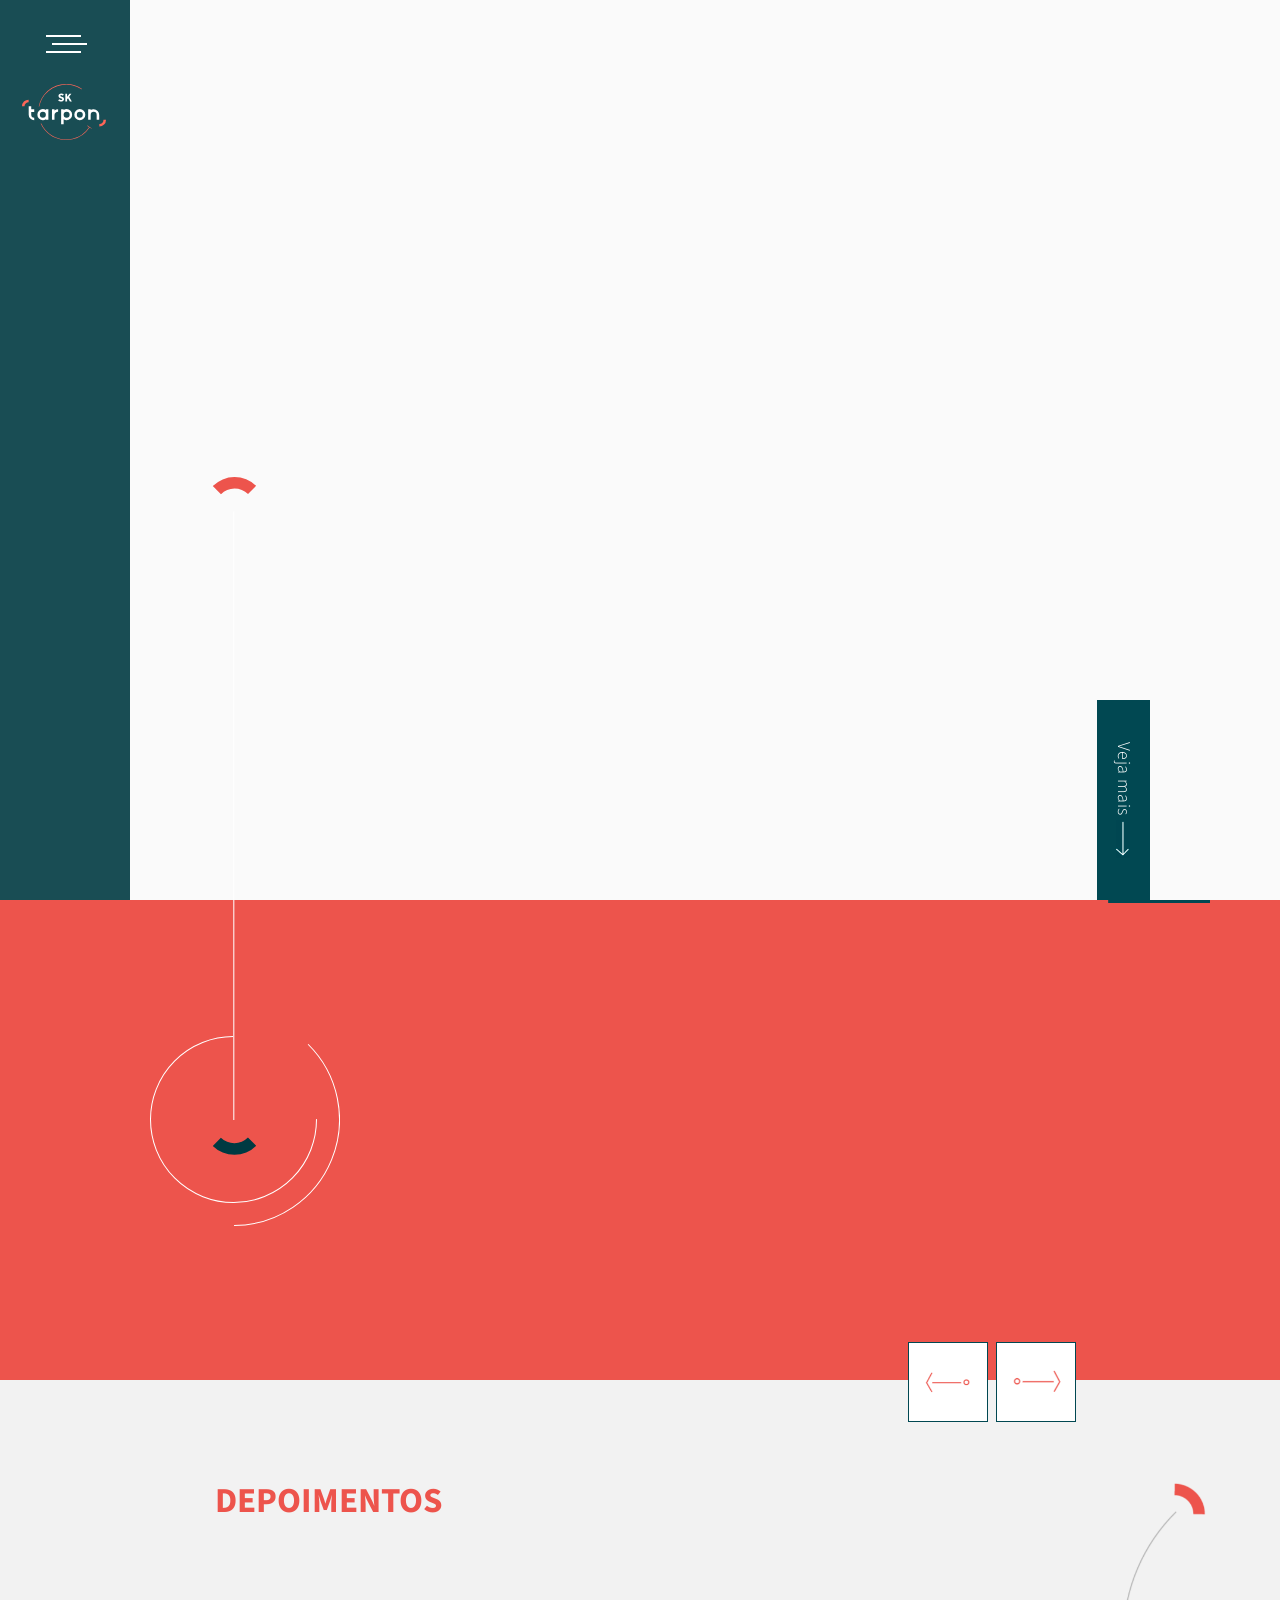
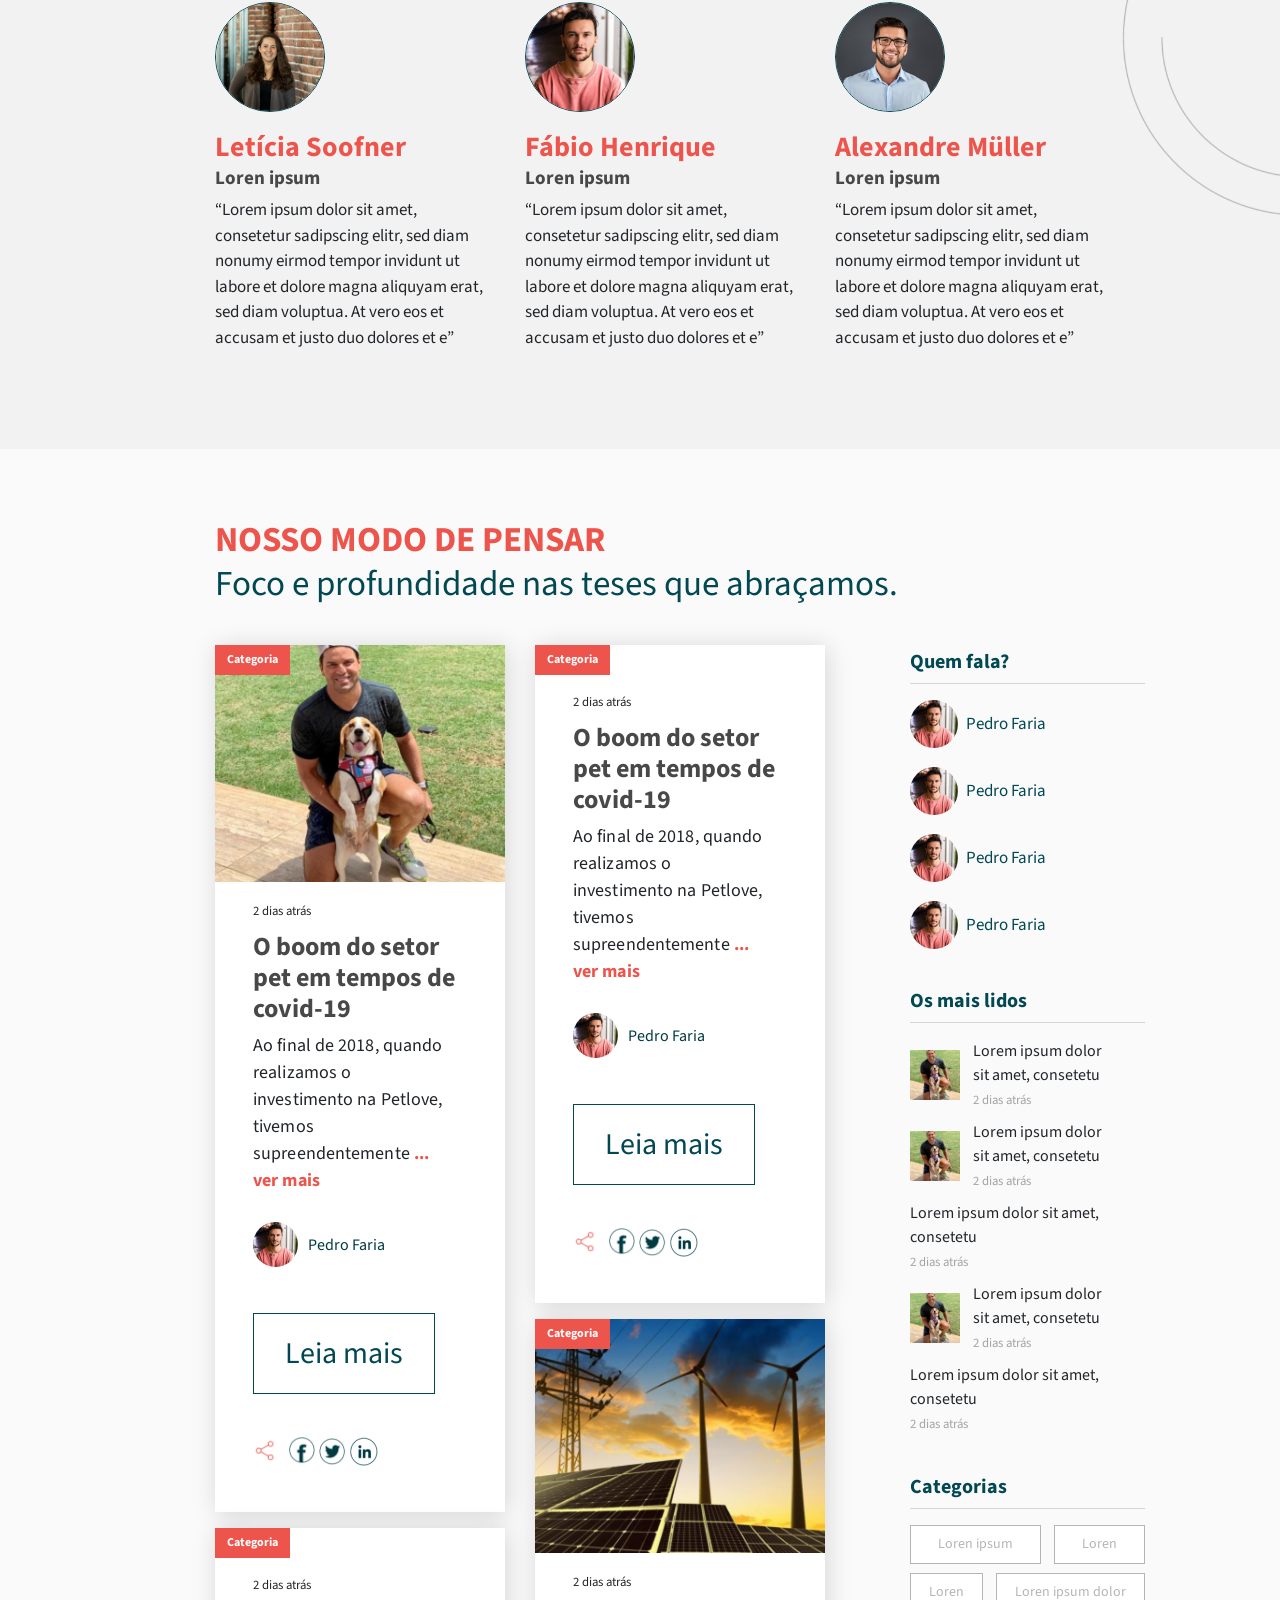
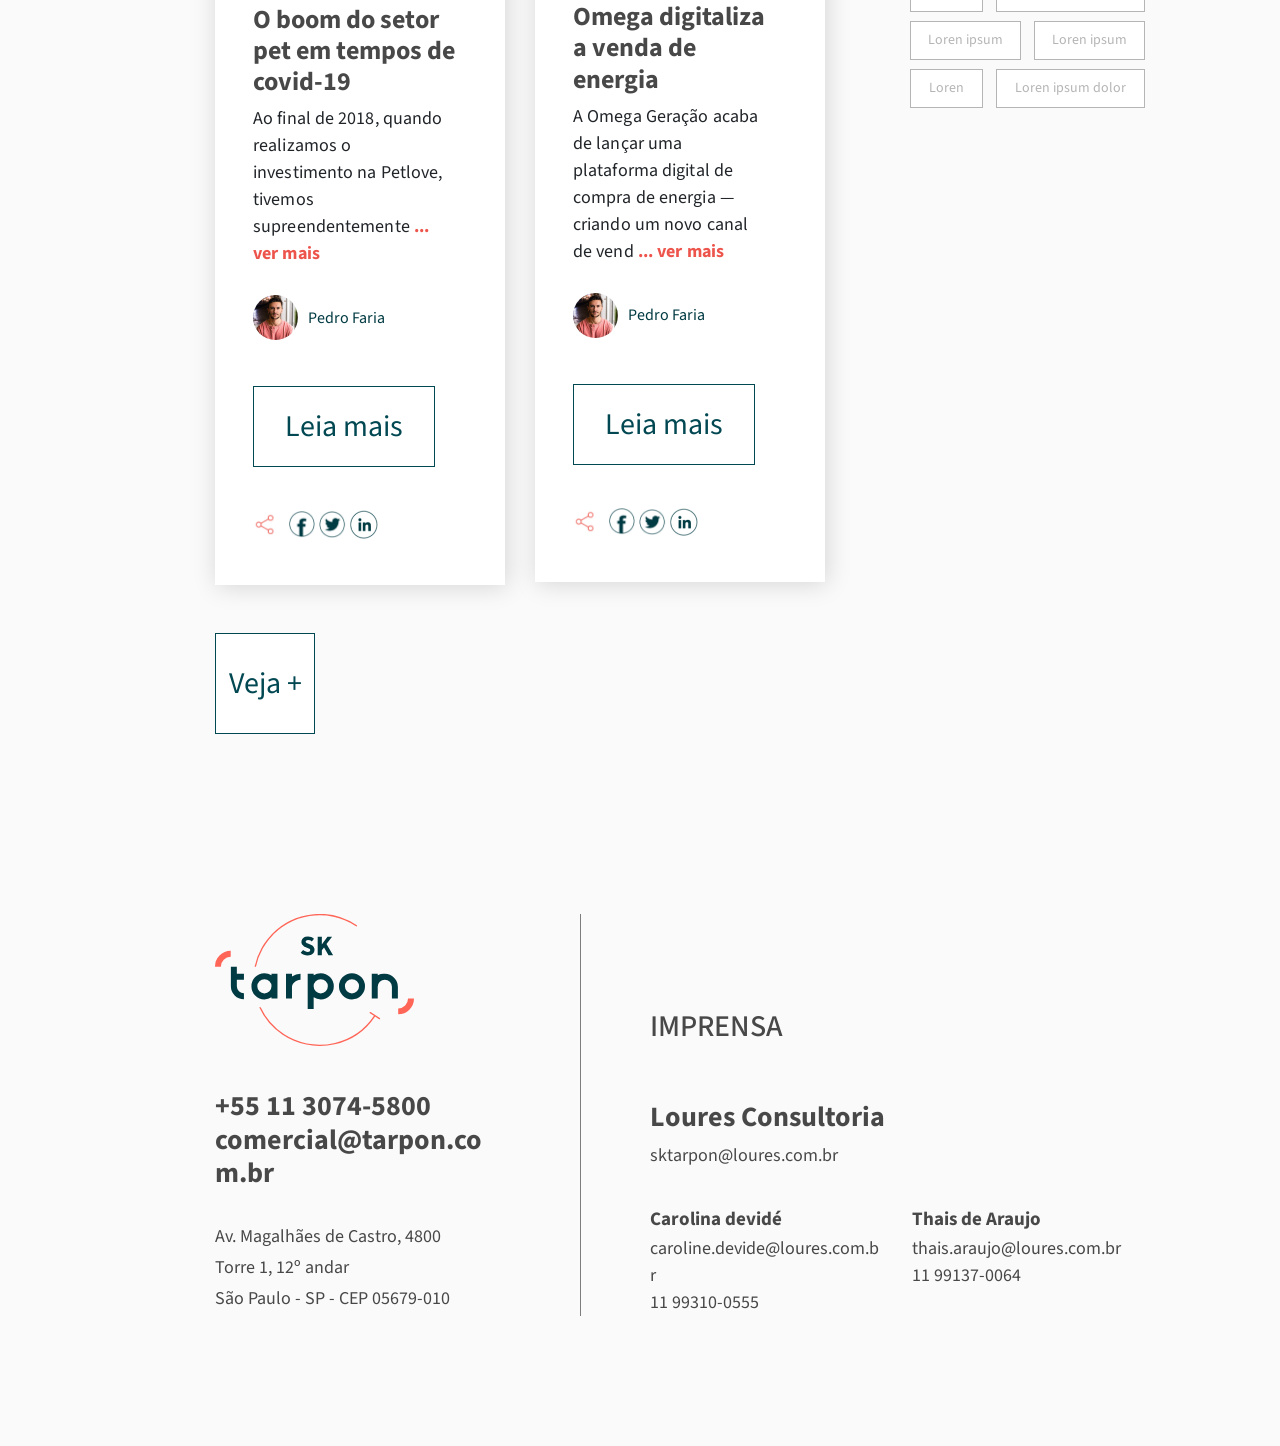
==== pages/index.html @ 55e40966 "Add nosso-dna page" ====
<!DOCTYPE html>
<html lang="en">

    <head>
        <!-- partial:../partials/__head.html -->

        
        
        <meta charset="UTF-8">
        <meta name="viewport" content="width=device-width, initial-scale=1.0">
        <meta http-equiv="X-UA-Compatible" content="ie=edge">
        <title>SK Tarpon • Mais do que uma gestora, um HUB de empreendedorismo.</title>
        <link rel="icon" href="/images/ico/favicon.png"/>

        <!-- Load META-TAGS for SEO -->
        <meta http-equiv="Content-Type" content="text/html; charset=utf-8"/>
        <meta name="keywords" content=""/>
        <META NAME="Googlebot" CONTENT="index,follow">
        <META NAME="robots" CONTENT="index,follow">
        <META NAME="Identifier-URL" CONTENT="http://www.sktarpon.com.br">
        <META NAME="url" CONTENT="http://www.sktarpon.com.br">
        <META NAME="Language" CONTENT="PT-BR">
        <META NAME="content-language" CONTENT="pt-br">
        <META NAME="distribution" CONTENT="Global">
        <META NAME="coverage" CONTENT="Worldwide">
        <META NAME="Author" CONTENT="SKTarpon">
        <META NAME="Generator" CONTENT="">
        <meta
            name="description"
            content="Mais do que uma gestura, um hub de empreendedorismo."/>

        <!-- Load META-TAGS for SOCIAL MEDIAS -->
        <meta property="og:title" content="SK Tarpon">
        <meta
            property="og:description"
            content="Mais do que uma gestura, um hub de empreendedorismo.">
        <meta property="og:image" content="http://www.sktarpon.com.br">
        <meta property="og:url" content="http://www.sktarpon.com.br">
        <meta property="og:type" content="website"/>
        <meta name="twitter:card" content="summary_large_image">
        <meta property="og:site_name" content="dom.com.br">
        <meta name="twitter:image:alt" content="Title">
        <meta property="fb:app_id" content="_app_id"/>
        <meta name="twitter:site" content="@app">

        <!-- Load Font -->
        <link rel="preconnect" href="https://fonts.gstatic.com">
        <link href="https://fonts.googleapis.com/css2?family=Source+Sans+Pro:wght@200;300;400;700&display=swap" rel="stylesheet">

        <!-- Vendor JS -->
        <script src="../vendors/js/vendor.bundle.base.js" defer></script>

        <!-- Custom JS -->
        <script src="../js/main.js" defer></script>
        <script src="../js/carousels.js" defer></script>
        <script src="../js/responsivenav.js" defer></script>
        <script src="../js/parallax.js" defer></script>
        <script src="../js/inputmasks.js" defer></script>

        <!-- Vendor CSS -->
        <link rel="stylesheet" href="../vendors/css/vendor.bundle.base.css">

        <!-- Custom CSS -->
        <link rel="stylesheet" href="../css/style.css">

        <!-- Load FONT AWESOME -->
        <link
            rel="stylesheet"
            href="https://use.fontawesome.com/releases/v5.8.2/css/all.css"
            integrity="sha384-oS3vJWv+0UjzBfQzYUhtDYW+Pj2yciDJxpsK1OYPAYjqT085Qq/1cq5FLXAZQ7Ay"
            crossorigin="anonymous">
        <link
            rel="stylesheet"
            href="https://stackpath.bootstrapcdn.com/font-awesome/4.7.0/css/font-awesome.min.css">


        
        <!-- partial -->
    </head>

    <body class="wow fadeIn">
        <!-- partial:../partials/__main-nav.html -->
        <nav class="main-nav wow fadeInLeft" data-wow-delay="0.3s" id="main-nav">
    <div class="main-nav__bg"></div>
    <div class="main-nav__content">
        <div class="main-nav__top">
            <button data-toggle="main-nav" class="main-nav__toggler">
                <div></div>
                <div></div>
                <div></div>
            </button>
            <div class="main-nav__brand">
                <a href="#">
                    <img src="../images/ico/logo.svg" alt="Logo SKTarpon">
                </a>
            </div>
        </div>
        <div class="main-nav__inner">
            <ul class="main-nav__links">
                <li>
                    <a href="#">Home</a>
                </li>
                <li>
                    <a href="#">A SK Tarpon</a>
                </li>
                <li>
                    <a href="#">Ecossistema SK Tarpon</a>
                </li>
                <li>
                    <a href="#">Nosso DNA</a>
                </li>
                <li>
                    <a href="#">Nosso time</a>
                </li>
                <li>
                    <a href="#">Carreiras</a>
                </li>
                <li>
                    <a href="#">Imprensa</a>
                </li>
            </ul>

            <div class="main-nav__contacts">
                <p>
                    <b>+55 11 3074-5800</b>
                    <br/>
                    <b>comercial@tarpon.com.br</b>
                </p>
                <p>
                    Av. Magalhães de Castro, 4800<br/>
                    Torre 1, 12º andar
                    <br/>
                    São Paulo - SP - CEP 05679-010
                </p>

                <div class="langs">
                    <a href="#" class="active">PT</a>
                    |
                    <a href="#">EN</a>
                    |
                    <a href="#">ESP</a>
                </div>
            </div>
        </div>
    </div>
</nav>
        <!-- partial -->

        <main>
            <section id="home-banner" class="home-banner wow fadeIn">
                <!-- <div
                    class="home-banner__bg"
                    style="background-image: url('../images/bg/home-banner.png');"></div> -->
                <video class="home-banner__bg wow zoomIn" autoplay muted loop id="homeBanner">
                    <source src="../images/bg/home-banner-video.mp4" type="video/mp4">
                </video>

                <a
                    href="#banner-parallax"
                    class="home-banner__more wow fadeInUp"
                    data-wow-delay="0.4s">
                    Veja mais
                    <img src="../images/ico/arrow.png" alt="Seta" class="ico">
                </a>

                <div class="container-interna position-relative float">
                    <img
                        src="../images/ico/home-banner-line.svg"
                        alt="Linha com logomarca SK Tarpon"
                        class="home-banner__line wow zoomIn"
                        data-wow-delay="0.5s">
                </div>
            </section>

            <section id="banner-parallax" class="banner-parallax" data-wow-offset="130">
                <div class="container-interna wow fadeInUp" data-wow-offset="100">
                    <div class="banner-parallax__element shape-parallax">
                        <h1 class="desc">Mais do que uma gestora, um hub de embreendedorismo</h1>
                        <img src="../images/ico/grafismo-animado.svg" alt=""></div>
                </div>
            </section>

            <section id="home-depoimentos" class="home-depoimentos">
                <div class="container-interna">
                    <div class="container">
                        <img
                            src="../images/bg/shape-right.png"
                            alt="Figura de fundo"
                            class="bg-shape wow fadeInRight"
                            data-wow-delay="0.2s">
                        <h2 class="home-depoimentos__title wow fadeInUp" data-wow-delay="0.4s">
                            Depoimentos
                        </h2>
                        <div
                            id="depoimentos-nav"
                            class="home-depoimentos__nav wow fadeInUp"
                            data-wow-delay="0.5s"></div>

                        <div
                            class="owl-carousel owl-default home-depoimentos__carousel wow zoomIn"
                            data-wow-delay="0.6s">
                            <div class="item">
                                <div class="home-depoimentos__item">
                                    <img class="main-img" src="../images/thumb/woman.jpg" alt="">
                                    <h3 class="nome">
                                        Letícia Soofner
                                    </h3>
                                    <h4 class="ocupation">
                                        Loren ipsum
                                    </h4>
                                    <p class="desc">
                                        “Lorem ipsum dolor sit amet, consetetur sadipscing elitr, sed diam nonumy eirmod
                                        tempor invidunt ut labore et dolore magna aliquyam erat, sed diam voluptua. At
                                        vero eos et accusam et justo duo dolores et e”
                                    </p>
                                </div>
                            </div>

                            <div class="item">
                                <div class="home-depoimentos__item">
                                    <img class="main-img" src="../images/thumb/man.jpg" alt="">
                                    <h3 class="nome">
                                        Fábio Henrique
                                    </h3>
                                    <h4 class="ocupation">
                                        Loren ipsum
                                    </h4>
                                    <p class="desc">
                                        “Lorem ipsum dolor sit amet, consetetur sadipscing elitr, sed diam nonumy eirmod
                                        tempor invidunt ut labore et dolore magna aliquyam erat, sed diam voluptua. At
                                        vero eos et accusam et justo duo dolores et e”
                                    </p>
                                </div>
                            </div>

                            <div class="item">
                                <div class="home-depoimentos__item">
                                    <img class="main-img" src="../images/thumb/man-2.jpg" alt="">
                                    <h3 class="nome">
                                        Alexandre Müller
                                    </h3>
                                    <h4 class="ocupation">
                                        Loren ipsum
                                    </h4>
                                    <p class="desc">
                                        “Lorem ipsum dolor sit amet, consetetur sadipscing elitr, sed diam nonumy eirmod
                                        tempor invidunt ut labore et dolore magna aliquyam erat, sed diam voluptua. At
                                        vero eos et accusam et justo duo dolores et e”
                                    </p>
                                </div>
                            </div>

                            <div class="item">
                                <div class="home-depoimentos__item">
                                    <img class="main-img" src="../images/thumb/woman.jpg" alt="">
                                    <h3 class="nome">
                                        Letícia Soofner
                                    </h3>
                                    <h4 class="ocupation">
                                        Loren ipsum
                                    </h4>
                                    <p class="desc">
                                        “Lorem ipsum dolor sit amet, consetetur sadipscing elitr, sed diam nonumy eirmod
                                        tempor invidunt ut labore et dolore magna aliquyam erat, sed diam voluptua. At
                                        vero eos et accusam et justo duo dolores et e”
                                    </p>
                                </div>
                            </div>

                            <div class="item">
                                <div class="home-depoimentos__item">
                                    <img class="main-img" src="../images/thumb/man.jpg" alt="">
                                    <h3 class="nome">
                                        Fábio Henrique
                                    </h3>
                                    <h4 class="ocupation">
                                        Loren ipsum
                                    </h4>
                                    <p class="desc">
                                        “Lorem ipsum dolor sit amet, consetetur sadipscing elitr, sed diam nonumy eirmod
                                        tempor invidunt ut labore et dolore magna aliquyam erat, sed diam voluptua. At
                                        vero eos et accusam et justo duo dolores et e”
                                    </p>
                                </div>
                            </div>

                            <div class="item">
                                <div class="home-depoimentos__item">
                                    <img class="main-img" src="../images/thumb/man-2.jpg" alt="">
                                    <h3 class="nome">
                                        Alexandre Müller
                                    </h3>
                                    <h4 class="ocupation">
                                        Loren ipsum
                                    </h4>
                                    <p class="desc">
                                        “Lorem ipsum dolor sit amet, consetetur sadipscing elitr, sed diam nonumy eirmod
                                        tempor invidunt ut labore et dolore magna aliquyam erat, sed diam voluptua. At
                                        vero eos et accusam et justo duo dolores et e”
                                    </p>
                                </div>
                            </div>
                        </div>
                    </div>
                </div>
            </section>

            <section id="home-feed" class="home-feed">
                <div class="container-interna">
                    <div class="container">
                        <header class="home-feed__header wow fadeInUp" data-wow-delay="0.3s">
                            <h2 class="title">
                                Nosso modo de pensar
                            </h2>
                            <h3 class="subtitle wow fadeInUp" data-wow-delay="0.5s">
                                Foco e profundidade nas teses que abraçamos.
                            </h3>
                        </header>
                        <div class="row">
                            <div class="col-md-6 col-xl-4">
                                <article class="home-feed__card wow fadeInUp" data-wow-delay="0.6s">
                                    <span class="tag">Categoria</span>
                                    <div class="main-img">
                                        <img src="../images/thumb/feed-1.png" alt="">
                                    </div>

                                    <div class="body">
                                        <small class="date">
                                            2 dias atrás
                                        </small>
                                        <h1 class="title">
                                            O boom do setor pet em tempos de covid-19
                                        </h1>
                                        <p class="desc">
                                            Ao final de 2018, quando realizamos o investimento na Petlove, tivemos
                                            supreendentemente
                                            <a href="#">... ver mais</a>
                                        </p>

                                        <div class="author">
                                            <img src="../images/thumb/man.jpg" alt="">
                                            <p class="name">Pedro Faria</p>
                                        </div>

                                        <a href="#" class="more">
                                            <span class="text">Leia mais</span>
                                            <img class="arrow" src="../images/ico/custom-arrow-2.png" alt="">
                                        </a>

                                        <div class="social">
                                            <img src="../images/ico/share.png" alt="Ícone compartilhar" class="share-icon">

                                            <a href="#" title="Facebook">
                                                <img src="../images/ico/facebook.png" alt="Ícone facebook" class="social-icon">
                                            </a>
                                            <a href="#" title="Twitter">
                                                <img
                                                    src="../images/ico/twitter.png"
                                                    alt="Ícone twitter"
                                                    class="social-icon twitter">
                                            </a>
                                            <a href="#" title="Linkedin">
                                                <img src="../images/ico/linkedin.png" alt="" class="social-icon linkedin">
                                            </a>
                                        </div>
                                    </div>
                                </article>

                                <article class="home-feed__card mt-3 wow fadeInUp" data-wow-delay="0.6s">
                                    <span class="tag">Categoria</span>

                                    <div class="body pt-5">
                                        <small class="date">
                                            2 dias atrás
                                        </small>
                                        <h1 class="title">
                                            O boom do setor pet em tempos de covid-19
                                        </h1>
                                        <p class="desc">
                                            Ao final de 2018, quando realizamos o investimento na Petlove, tivemos
                                            supreendentemente
                                            <a href="#">... ver mais</a>
                                        </p>

                                        <div class="author">
                                            <img src="../images/thumb/man.jpg" alt="">
                                            <p class="name">Pedro Faria</p>
                                        </div>

                                        <a href="#" class="more">
                                            <span class="text">Leia mais</span>
                                            <img class="arrow" src="../images/ico/custom-arrow-2.png" alt="">
                                        </a>

                                        <div class="social">
                                            <img src="../images/ico/share.png" alt="Ícone compartilhar" class="share-icon">

                                            <a href="#" title="Facebook">
                                                <img src="../images/ico/facebook.png" alt="Ícone facebook" class="social-icon">
                                            </a>
                                            <a href="#" title="Twitter">
                                                <img
                                                    src="../images/ico/twitter.png"
                                                    alt="Ícone twitter"
                                                    class="social-icon twitter">
                                            </a>
                                            <a href="#" title="Linkedin">
                                                <img src="../images/ico/linkedin.png" alt="" class="social-icon linkedin">
                                            </a>
                                        </div>
                                    </div>
                                </article>
                            </div>
                            <div class="col-md-6 col-xl-4 mt-3 mt-lg-0">
                                <article class="home-feed__card mb-3 wow fadeInUp" data-wow-delay="0.6s">
                                    <span class="tag">Categoria</span>

                                    <div class="body pt-5">
                                        <small class="date">
                                            2 dias atrás
                                        </small>
                                        <h1 class="title">
                                            O boom do setor pet em tempos de covid-19
                                        </h1>
                                        <p class="desc">
                                            Ao final de 2018, quando realizamos o investimento na Petlove, tivemos
                                            supreendentemente
                                            <a href="#">... ver mais</a>
                                        </p>

                                        <div class="author">
                                            <img src="../images/thumb/man.jpg" alt="">
                                            <p class="name">Pedro Faria</p>
                                        </div>

                                        <a href="#" class="more">
                                            <span class="text">Leia mais</span>
                                            <img class="arrow" src="../images/ico/custom-arrow-2.png" alt="">
                                        </a>

                                        <div class="social">
                                            <img src="../images/ico/share.png" alt="Ícone compartilhar" class="share-icon">

                                            <a href="#" title="Facebook">
                                                <img src="../images/ico/facebook.png" alt="Ícone facebook" class="social-icon">
                                            </a>
                                            <a href="#" title="Twitter">
                                                <img
                                                    src="../images/ico/twitter.png"
                                                    alt="Ícone twitter"
                                                    class="social-icon twitter">
                                            </a>
                                            <a href="#" title="Linkedin">
                                                <img src="../images/ico/linkedin.png" alt="" class="social-icon linkedin">
                                            </a>
                                        </div>
                                    </div>
                                </article>
                                <article class="home-feed__card wow fadeInUp" data-wow-delay="0.6s">
                                    <span class="tag">Categoria</span>
                                    <div class="main-img">
                                        <img src="../images/thumb/feed-2.png" alt="">
                                    </div>

                                    <div class="body">
                                        <small class="date">
                                            2 dias atrás
                                        </small>
                                        <h1 class="title">
                                            Omega digitaliza a venda de energia
                                        </h1>
                                        <p class="desc">
                                            A Omega Geração acaba de lançar uma plataforma digital de compra de energia —
                                            criando um novo canal de vend
                                            <a href="#">... ver mais</a>
                                        </p>

                                        <div class="author">
                                            <img src="../images/thumb/man.jpg" alt="">
                                            <p class="name">Pedro Faria</p>
                                        </div>

                                        <a href="#" class="more">
                                            <span class="text">Leia mais</span>
                                            <img class="arrow" src="../images/ico/custom-arrow-2.png" alt="">
                                        </a>

                                        <div class="social">
                                            <img src="../images/ico/share.png" alt="Ícone compartilhar" class="share-icon">

                                            <a href="#" title="Facebook">
                                                <img src="../images/ico/facebook.png" alt="Ícone facebook" class="social-icon">
                                            </a>
                                            <a href="#" title="Twitter">
                                                <img
                                                    src="../images/ico/twitter.png"
                                                    alt="Ícone twitter"
                                                    class="social-icon twitter">
                                            </a>
                                            <a href="#" title="Linkedin">
                                                <img src="../images/ico/linkedin.png" alt="" class="social-icon linkedin">
                                            </a>
                                        </div>
                                    </div>
                                </article>
                            </div>
                            <div class="col-xl-4 mt-3 mt-xl-0">
                                <div class="row">
                                    <div class="col-md-6 col-xl-12">
                                        <ul class="home-feed__list wow fadeInUp" data-wow-delay="0.3s">
                                            <li class="header">
                                                Quem fala?
                                            </li>
                                            <li class="author">
                                                <img src="../images/thumb/man.jpg" alt="">
                                                <p class="name">Pedro Faria</p>
                                            </li>
                                            <li class="author">
                                                <img src="../images/thumb/man.jpg" alt="">
                                                <p class="name">Pedro Faria</p>
                                            </li>
                                            <li class="author">
                                                <img src="../images/thumb/man.jpg" alt="">
                                                <p class="name">Pedro Faria</p>
                                            </li>
                                            <li class="author">
                                                <img src="../images/thumb/man.jpg" alt="">
                                                <p class="name">Pedro Faria</p>
                                            </li>
                                        </ul>
                                    </div>
                                    <div class="col-md-6 col-xl-12">
                                        <ul class="home-feed__list wow fadeInUp" data-wow-delay="0.3s">
                                            <li class="header">
                                                Os mais lidos
                                            </li>

                                            <li class="noticia">
                                                <div class="main-img">
                                                    <img src="../images/thumb/feed-1.png" alt="">
                                                </div>
                                                <div class="desc">
                                                    <p>
                                                        Lorem ipsum dolor sit amet, consetetu</p>
                                                    <small>2 dias atrás</small>
                                                </div>
                                            </li>

                                            <li class="noticia">
                                                <div class="main-img">
                                                    <img src="../images/thumb/feed-1.png" alt="">
                                                </div>
                                                <div class="desc">
                                                    <p>
                                                        Lorem ipsum dolor sit amet, consetetu</p>
                                                    <small>2 dias atrás</small>
                                                </div>
                                            </li>

                                            <li class="noticia">
                                                <div class="desc">
                                                    <p>
                                                        Lorem ipsum dolor sit amet, consetetu</p>
                                                    <small>2 dias atrás</small>
                                                </div>
                                            </li>

                                            <li class="noticia">
                                                <div class="main-img">
                                                    <img src="../images/thumb/feed-1.png" alt="">
                                                </div>
                                                <div class="desc">
                                                    <p>
                                                        Lorem ipsum dolor sit amet, consetetu</p>
                                                    <small>2 dias atrás</small>
                                                </div>
                                            </li>

                                            <li class="noticia">
                                                <div class="desc">
                                                    <p>
                                                        Lorem ipsum dolor sit amet, consetetu</p>
                                                    <small>2 dias atrás</small>
                                                </div>
                                            </li>
                                        </ul>
                                    </div>
                                    <div class="col-md-6 col-xl-12">
                                        <ul class="home-feed__list wow fadeInUp" data-wow-delay="0.3s">
                                            <li class="header">
                                                Categorias
                                            </li>
                                            <!-- Colocar dois em cada <li> -->
                                            <li class="categoria">
                                                <a href="#">Loren ipsum</a>
                                                <a href="#">Loren</a>
                                            </li>
                                            <li class="categoria">
                                                <a href="#">Loren</a>
                                                <a href="#">Loren ipsum dolor</a>
                                            </li>
                                            <li class="categoria">
                                                <a href="#">Loren ipsum</a>
                                                <a href="#">Loren ipsum</a>
                                            </li>
                                            <li class="categoria">
                                                <a href="#">Loren</a>
                                                <a href="#">Loren ipsum dolor</a>
                                            </li>
                                        </ul>
                                    </div>
                                </div>
                            </div>
                        </div>

                        <div class="pt-1 pt-lg-5 d-flex justify-content-start">
                            <a href="#" class="more-2 wow zoomIn" data-wow-delay="0.3s">
                                <span class="text">Veja +</span>
                                <img class="arrow" src="../images/ico/custom-arrow-2.png" alt="">
                            </a>
                        </div>
                    </div>
                </div>
            </section>
        </main>

        <!-- partial:../partials/__footer.html -->

        <footer class="main-footer wow fadeInUp" data-wow-delay="0.3s">
    <div class="container-interna">
        <div class="container">
            <button class="scroll-top"></button>
            <div class="row">
                <div class="col-md-4">
                    <a href="#">
                        <img class="main-img" src="../images/ico/logo-footer.svg" alt=""></a>

                        <h3 class="mt-2 mt-lg-4">
                            +55 11 3074-5800
                            <br/>
                            comercial@tarpon.com.br
                        </h3>

                        <p class="mb-1 pt-2 mt-lg-4">
                            Av. Magalhães de Castro, 4800
                        </p>
                        <p class="mb-1">
                            Torre 1, 12º andar
                        </p>
                        <p class="mb-1">
                            São Paulo - SP - CEP 05679-010
                        </p>
                    </div>
                    <div class="col-md-8 right-content">
                        <h4 class="pt-3 pt-lg-5 mt-lg-4">
                            Imprensa
                        </h4>

                        <h3 class="pt-2 pt-lg-5">
                            Loures Consultoria
                        </h3>
                        <p>
                            sktarpon@loures.com.br
                        </p>

                        <div class="row pt-2 pt-lg-4">
                            <div class="col-lg-6">
                                <h6>
                                    Carolina devidé
                                </h6>
                                <p class="mb-0">
                                    caroline.devide@loures.com.br
                                    <br/>
                                    11 99310-0555
                                </p>
                            </div>
                            <div class="col-lg-6 mt-2 mt-lg-0">
                                <h6>
                                    Thais de Araujo
                                </h6>
                                <p class="mb-0">
                                    thais.araujo@loures.com.br<br/>
                                    11 99137-0064
                                </p>
                            </div>
                        </div>
                    </div>
                </div>
            </div>
        </div>
    </footer>

        <!-- partial -->

    </body>

</html>
---- vendors/css/vendor.bundle.base.css ----
@charset "UTF-8";

/*!
 * animate.css -http://daneden.me/animate
 * Version - 3.7.0
 * Licensed under the MIT license - http://opensource.org/licenses/MIT
 *
 * Copyright (c) 2018 Daniel Eden
 */

@-webkit-keyframes bounce{0%,20%,53%,80%,to{-webkit-animation-timing-function:cubic-bezier(.215,.61,.355,1);-webkit-transform:translateZ(0);animation-timing-function:cubic-bezier(.215,.61,.355,1);transform:translateZ(0)}40%,43%{-webkit-animation-timing-function:cubic-bezier(.755,.05,.855,.06);-webkit-transform:translate3d(0,-30px,0);animation-timing-function:cubic-bezier(.755,.05,.855,.06);transform:translate3d(0,-30px,0)}70%{-webkit-animation-timing-function:cubic-bezier(.755,.05,.855,.06);-webkit-transform:translate3d(0,-15px,0);animation-timing-function:cubic-bezier(.755,.05,.855,.06);transform:translate3d(0,-15px,0)}90%{-webkit-transform:translate3d(0,-4px,0);transform:translate3d(0,-4px,0)}}@keyframes bounce{0%,20%,53%,80%,to{-webkit-animation-timing-function:cubic-bezier(.215,.61,.355,1);-webkit-transform:translateZ(0);animation-timing-function:cubic-bezier(.215,.61,.355,1);transform:translateZ(0)}40%,43%{-webkit-animation-timing-function:cubic-bezier(.755,.05,.855,.06);-webkit-transform:translate3d(0,-30px,0);animation-timing-function:cubic-bezier(.755,.05,.855,.06);transform:translate3d(0,-30px,0)}70%{-webkit-animation-timing-function:cubic-bezier(.755,.05,.855,.06);-webkit-transform:translate3d(0,-15px,0);animation-timing-function:cubic-bezier(.755,.05,.855,.06);transform:translate3d(0,-15px,0)}90%{-webkit-transform:translate3d(0,-4px,0);transform:translate3d(0,-4px,0)}}.bounce{-webkit-animation-name:bounce;-webkit-transform-origin:center bottom;animation-name:bounce;transform-origin:center bottom}@-webkit-keyframes flash{0%,50%,to{opacity:1}25%,75%{opacity:0}}@keyframes flash{0%,50%,to{opacity:1}25%,75%{opacity:0}}.flash{-webkit-animation-name:flash;animation-name:flash}@-webkit-keyframes pulse{0%{-webkit-transform:scaleX(1);transform:scaleX(1)}50%{-webkit-transform:scale3d(1.05,1.05,1.05);transform:scale3d(1.05,1.05,1.05)}to{-webkit-transform:scaleX(1);transform:scaleX(1)}}@keyframes pulse{0%{-webkit-transform:scaleX(1);transform:scaleX(1)}50%{-webkit-transform:scale3d(1.05,1.05,1.05);transform:scale3d(1.05,1.05,1.05)}to{-webkit-transform:scaleX(1);transform:scaleX(1)}}.pulse{-webkit-animation-name:pulse;animation-name:pulse}@-webkit-keyframes rubberBand{0%{-webkit-transform:scaleX(1);transform:scaleX(1)}30%{-webkit-transform:scale3d(1.25,.75,1);transform:scale3d(1.25,.75,1)}40%{-webkit-transform:scale3d(.75,1.25,1);transform:scale3d(.75,1.25,1)}50%{-webkit-transform:scale3d(1.15,.85,1);transform:scale3d(1.15,.85,1)}65%{-webkit-transform:scale3d(.95,1.05,1);transform:scale3d(.95,1.05,1)}75%{-webkit-transform:scale3d(1.05,.95,1);transform:scale3d(1.05,.95,1)}to{-webkit-transform:scaleX(1);transform:scaleX(1)}}@keyframes rubberBand{0%{-webkit-transform:scaleX(1);transform:scaleX(1)}30%{-webkit-transform:scale3d(1.25,.75,1);transform:scale3d(1.25,.75,1)}40%{-webkit-transform:scale3d(.75,1.25,1);transform:scale3d(.75,1.25,1)}50%{-webkit-transform:scale3d(1.15,.85,1);transform:scale3d(1.15,.85,1)}65%{-webkit-transform:scale3d(.95,1.05,1);transform:scale3d(.95,1.05,1)}75%{-webkit-transform:scale3d(1.05,.95,1);transform:scale3d(1.05,.95,1)}to{-webkit-transform:scaleX(1);transform:scaleX(1)}}.rubberBand{-webkit-animation-name:rubberBand;animation-name:rubberBand}@-webkit-keyframes shake{0%,to{-webkit-transform:translateZ(0);transform:translateZ(0)}10%,30%,50%,70%,90%{-webkit-transform:translate3d(-10px,0,0);transform:translate3d(-10px,0,0)}20%,40%,60%,80%{-webkit-transform:translate3d(10px,0,0);transform:translate3d(10px,0,0)}}@keyframes shake{0%,to{-webkit-transform:translateZ(0);transform:translateZ(0)}10%,30%,50%,70%,90%{-webkit-transform:translate3d(-10px,0,0);transform:translate3d(-10px,0,0)}20%,40%,60%,80%{-webkit-transform:translate3d(10px,0,0);transform:translate3d(10px,0,0)}}.shake{-webkit-animation-name:shake;animation-name:shake}@-webkit-keyframes headShake{0%{-webkit-transform:translateX(0);transform:translateX(0)}6.5%{-webkit-transform:translateX(-6px) rotateY(-9deg);transform:translateX(-6px) rotateY(-9deg)}18.5%{-webkit-transform:translateX(5px) rotateY(7deg);transform:translateX(5px) rotateY(7deg)}31.5%{-webkit-transform:translateX(-3px) rotateY(-5deg);transform:translateX(-3px) rotateY(-5deg)}43.5%{-webkit-transform:translateX(2px) rotateY(3deg);transform:translateX(2px) rotateY(3deg)}50%{-webkit-transform:translateX(0);transform:translateX(0)}}@keyframes headShake{0%{-webkit-transform:translateX(0);transform:translateX(0)}6.5%{-webkit-transform:translateX(-6px) rotateY(-9deg);transform:translateX(-6px) rotateY(-9deg)}18.5%{-webkit-transform:translateX(5px) rotateY(7deg);transform:translateX(5px) rotateY(7deg)}31.5%{-webkit-transform:translateX(-3px) rotateY(-5deg);transform:translateX(-3px) rotateY(-5deg)}43.5%{-webkit-transform:translateX(2px) rotateY(3deg);transform:translateX(2px) rotateY(3deg)}50%{-webkit-transform:translateX(0);transform:translateX(0)}}.headShake{-webkit-animation-name:headShake;-webkit-animation-timing-function:ease-in-out;animation-name:headShake;animation-timing-function:ease-in-out}@-webkit-keyframes swing{20%{-webkit-transform:rotate(15deg);transform:rotate(15deg)}40%{-webkit-transform:rotate(-10deg);transform:rotate(-10deg)}60%{-webkit-transform:rotate(5deg);transform:rotate(5deg)}80%{-webkit-transform:rotate(-5deg);transform:rotate(-5deg)}to{-webkit-transform:rotate(0deg);transform:rotate(0deg)}}@keyframes swing{20%{-webkit-transform:rotate(15deg);transform:rotate(15deg)}40%{-webkit-transform:rotate(-10deg);transform:rotate(-10deg)}60%{-webkit-transform:rotate(5deg);transform:rotate(5deg)}80%{-webkit-transform:rotate(-5deg);transform:rotate(-5deg)}to{-webkit-transform:rotate(0deg);transform:rotate(0deg)}}.swing{-webkit-animation-name:swing;-webkit-transform-origin:top center;animation-name:swing;transform-origin:top center}@-webkit-keyframes tada{0%{-webkit-transform:scaleX(1);transform:scaleX(1)}10%,20%{-webkit-transform:scale3d(.9,.9,.9) rotate(-3deg);transform:scale3d(.9,.9,.9) rotate(-3deg)}30%,50%,70%,90%{-webkit-transform:scale3d(1.1,1.1,1.1) rotate(3deg);transform:scale3d(1.1,1.1,1.1) rotate(3deg)}40%,60%,80%{-webkit-transform:scale3d(1.1,1.1,1.1) rotate(-3deg);transform:scale3d(1.1,1.1,1.1) rotate(-3deg)}to{-webkit-transform:scaleX(1);transform:scaleX(1)}}@keyframes tada{0%{-webkit-transform:scaleX(1);transform:scaleX(1)}10%,20%{-webkit-transform:scale3d(.9,.9,.9) rotate(-3deg);transform:scale3d(.9,.9,.9) rotate(-3deg)}30%,50%,70%,90%{-webkit-transform:scale3d(1.1,1.1,1.1) rotate(3deg);transform:scale3d(1.1,1.1,1.1) rotate(3deg)}40%,60%,80%{-webkit-transform:scale3d(1.1,1.1,1.1) rotate(-3deg);transform:scale3d(1.1,1.1,1.1) rotate(-3deg)}to{-webkit-transform:scaleX(1);transform:scaleX(1)}}.tada{-webkit-animation-name:tada;animation-name:tada}@-webkit-keyframes wobble{0%{-webkit-transform:translateZ(0);transform:translateZ(0)}15%{-webkit-transform:translate3d(-25%,0,0) rotate(-5deg);transform:translate3d(-25%,0,0) rotate(-5deg)}30%{-webkit-transform:translate3d(20%,0,0) rotate(3deg);transform:translate3d(20%,0,0) rotate(3deg)}45%{-webkit-transform:translate3d(-15%,0,0) rotate(-3deg);transform:translate3d(-15%,0,0) rotate(-3deg)}60%{-webkit-transform:translate3d(10%,0,0) rotate(2deg);transform:translate3d(10%,0,0) rotate(2deg)}75%{-webkit-transform:translate3d(-5%,0,0) rotate(-1deg);transform:translate3d(-5%,0,0) rotate(-1deg)}to{-webkit-transform:translateZ(0);transform:translateZ(0)}}@keyframes wobble{0%{-webkit-transform:translateZ(0);transform:translateZ(0)}15%{-webkit-transform:translate3d(-25%,0,0) rotate(-5deg);transform:translate3d(-25%,0,0) rotate(-5deg)}30%{-webkit-transform:translate3d(20%,0,0) rotate(3deg);transform:translate3d(20%,0,0) rotate(3deg)}45%{-webkit-transform:translate3d(-15%,0,0) rotate(-3deg);transform:translate3d(-15%,0,0) rotate(-3deg)}60%{-webkit-transform:translate3d(10%,0,0) rotate(2deg);transform:translate3d(10%,0,0) rotate(2deg)}75%{-webkit-transform:translate3d(-5%,0,0) rotate(-1deg);transform:translate3d(-5%,0,0) rotate(-1deg)}to{-webkit-transform:translateZ(0);transform:translateZ(0)}}.wobble{-webkit-animation-name:wobble;animation-name:wobble}@-webkit-keyframes jello{0%,11.1%,to{-webkit-transform:translateZ(0);transform:translateZ(0)}22.2%{-webkit-transform:skewX(-12.5deg) skewY(-12.5deg);transform:skewX(-12.5deg) skewY(-12.5deg)}33.3%{-webkit-transform:skewX(6.25deg) skewY(6.25deg);transform:skewX(6.25deg) skewY(6.25deg)}44.4%{-webkit-transform:skewX(-3.125deg) skewY(-3.125deg);transform:skewX(-3.125deg) skewY(-3.125deg)}55.5%{-webkit-transform:skewX(1.5625deg) skewY(1.5625deg);transform:skewX(1.5625deg) skewY(1.5625deg)}66.6%{-webkit-transform:skewX(-.78125deg) skewY(-.78125deg);transform:skewX(-.78125deg) skewY(-.78125deg)}77.7%{-webkit-transform:skewX(.390625deg) skewY(.390625deg);transform:skewX(.390625deg) skewY(.390625deg)}88.8%{-webkit-transform:skewX(-.1953125deg) skewY(-.1953125deg);transform:skewX(-.1953125deg) skewY(-.1953125deg)}}@keyframes jello{0%,11.1%,to{-webkit-transform:translateZ(0);transform:translateZ(0)}22.2%{-webkit-transform:skewX(-12.5deg) skewY(-12.5deg);transform:skewX(-12.5deg) skewY(-12.5deg)}33.3%{-webkit-transform:skewX(6.25deg) skewY(6.25deg);transform:skewX(6.25deg) skewY(6.25deg)}44.4%{-webkit-transform:skewX(-3.125deg) skewY(-3.125deg);transform:skewX(-3.125deg) skewY(-3.125deg)}55.5%{-webkit-transform:skewX(1.5625deg) skewY(1.5625deg);transform:skewX(1.5625deg) skewY(1.5625deg)}66.6%{-webkit-transform:skewX(-.78125deg) skewY(-.78125deg);transform:skewX(-.78125deg) skewY(-.78125deg)}77.7%{-webkit-transform:skewX(.390625deg) skewY(.390625deg);transform:skewX(.390625deg) skewY(.390625deg)}88.8%{-webkit-transform:skewX(-.1953125deg) skewY(-.1953125deg);transform:skewX(-.1953125deg) skewY(-.1953125deg)}}.jello{-webkit-animation-name:jello;-webkit-transform-origin:center;animation-name:jello;transform-origin:center}@-webkit-keyframes heartBeat{0%{-webkit-transform:scale(1);transform:scale(1)}14%{-webkit-transform:scale(1.3);transform:scale(1.3)}28%{-webkit-transform:scale(1);transform:scale(1)}42%{-webkit-transform:scale(1.3);transform:scale(1.3)}70%{-webkit-transform:scale(1);transform:scale(1)}}@keyframes heartBeat{0%{-webkit-transform:scale(1);transform:scale(1)}14%{-webkit-transform:scale(1.3);transform:scale(1.3)}28%{-webkit-transform:scale(1);transform:scale(1)}42%{-webkit-transform:scale(1.3);transform:scale(1.3)}70%{-webkit-transform:scale(1);transform:scale(1)}}.heartBeat{-webkit-animation-duration:1.3s;-webkit-animation-name:heartBeat;-webkit-animation-timing-function:ease-in-out;animation-duration:1.3s;animation-name:heartBeat;animation-timing-function:ease-in-out}@-webkit-keyframes bounceIn{0%,20%,40%,60%,80%,to{-webkit-animation-timing-function:cubic-bezier(.215,.61,.355,1);animation-timing-function:cubic-bezier(.215,.61,.355,1)}0%{-webkit-transform:scale3d(.3,.3,.3);opacity:0;transform:scale3d(.3,.3,.3)}20%{-webkit-transform:scale3d(1.1,1.1,1.1);transform:scale3d(1.1,1.1,1.1)}40%{-webkit-transform:scale3d(.9,.9,.9);transform:scale3d(.9,.9,.9)}60%{-webkit-transform:scale3d(1.03,1.03,1.03);opacity:1;transform:scale3d(1.03,1.03,1.03)}80%{-webkit-transform:scale3d(.97,.97,.97);transform:scale3d(.97,.97,.97)}to{-webkit-transform:scaleX(1);opacity:1;transform:scaleX(1)}}@keyframes bounceIn{0%,20%,40%,60%,80%,to{-webkit-animation-timing-function:cubic-bezier(.215,.61,.355,1);animation-timing-function:cubic-bezier(.215,.61,.355,1)}0%{-webkit-transform:scale3d(.3,.3,.3);opacity:0;transform:scale3d(.3,.3,.3)}20%{-webkit-transform:scale3d(1.1,1.1,1.1);transform:scale3d(1.1,1.1,1.1)}40%{-webkit-transform:scale3d(.9,.9,.9);transform:scale3d(.9,.9,.9)}60%{-webkit-transform:scale3d(1.03,1.03,1.03);opacity:1;transform:scale3d(1.03,1.03,1.03)}80%{-webkit-transform:scale3d(.97,.97,.97);transform:scale3d(.97,.97,.97)}to{-webkit-transform:scaleX(1);opacity:1;transform:scaleX(1)}}.bounceIn{-webkit-animation-duration:.75s;-webkit-animation-name:bounceIn;animation-duration:.75s;animation-name:bounceIn}@-webkit-keyframes bounceInDown{0%,60%,75%,90%,to{-webkit-animation-timing-function:cubic-bezier(.215,.61,.355,1);animation-timing-function:cubic-bezier(.215,.61,.355,1)}0%{-webkit-transform:translate3d(0,-3000px,0);opacity:0;transform:translate3d(0,-3000px,0)}60%{-webkit-transform:translate3d(0,25px,0);opacity:1;transform:translate3d(0,25px,0)}75%{-webkit-transform:translate3d(0,-10px,0);transform:translate3d(0,-10px,0)}90%{-webkit-transform:translate3d(0,5px,0);transform:translate3d(0,5px,0)}to{-webkit-transform:translateZ(0);transform:translateZ(0)}}@keyframes bounceInDown{0%,60%,75%,90%,to{-webkit-animation-timing-function:cubic-bezier(.215,.61,.355,1);animation-timing-function:cubic-bezier(.215,.61,.355,1)}0%{-webkit-transform:translate3d(0,-3000px,0);opacity:0;transform:translate3d(0,-3000px,0)}60%{-webkit-transform:translate3d(0,25px,0);opacity:1;transform:translate3d(0,25px,0)}75%{-webkit-transform:translate3d(0,-10px,0);transform:translate3d(0,-10px,0)}90%{-webkit-transform:translate3d(0,5px,0);transform:translate3d(0,5px,0)}to{-webkit-transform:translateZ(0);transform:translateZ(0)}}.bounceInDown{-webkit-animation-name:bounceInDown;animation-name:bounceInDown}@-webkit-keyframes bounceInLeft{0%,60%,75%,90%,to{-webkit-animation-timing-function:cubic-bezier(.215,.61,.355,1);animation-timing-function:cubic-bezier(.215,.61,.355,1)}0%{-webkit-transform:translate3d(-3000px,0,0);opacity:0;transform:translate3d(-3000px,0,0)}60%{-webkit-transform:translate3d(25px,0,0);opacity:1;transform:translate3d(25px,0,0)}75%{-webkit-transform:translate3d(-10px,0,0);transform:translate3d(-10px,0,0)}90%{-webkit-transform:translate3d(5px,0,0);transform:translate3d(5px,0,0)}to{-webkit-transform:translateZ(0);transform:translateZ(0)}}@keyframes bounceInLeft{0%,60%,75%,90%,to{-webkit-animation-timing-function:cubic-bezier(.215,.61,.355,1);animation-timing-function:cubic-bezier(.215,.61,.355,1)}0%{-webkit-transform:translate3d(-3000px,0,0);opacity:0;transform:translate3d(-3000px,0,0)}60%{-webkit-transform:translate3d(25px,0,0);opacity:1;transform:translate3d(25px,0,0)}75%{-webkit-transform:translate3d(-10px,0,0);transform:translate3d(-10px,0,0)}90%{-webkit-transform:translate3d(5px,0,0);transform:translate3d(5px,0,0)}to{-webkit-transform:translateZ(0);transform:translateZ(0)}}.bounceInLeft{-webkit-animation-name:bounceInLeft;animation-name:bounceInLeft}@-webkit-keyframes bounceInRight{0%,60%,75%,90%,to{-webkit-animation-timing-function:cubic-bezier(.215,.61,.355,1);animation-timing-function:cubic-bezier(.215,.61,.355,1)}0%{-webkit-transform:translate3d(3000px,0,0);opacity:0;transform:translate3d(3000px,0,0)}60%{-webkit-transform:translate3d(-25px,0,0);opacity:1;transform:translate3d(-25px,0,0)}75%{-webkit-transform:translate3d(10px,0,0);transform:translate3d(10px,0,0)}90%{-webkit-transform:translate3d(-5px,0,0);transform:translate3d(-5px,0,0)}to{-webkit-transform:translateZ(0);transform:translateZ(0)}}@keyframes bounceInRight{0%,60%,75%,90%,to{-webkit-animation-timing-function:cubic-bezier(.215,.61,.355,1);animation-timing-function:cubic-bezier(.215,.61,.355,1)}0%{-webkit-transform:translate3d(3000px,0,0);opacity:0;transform:translate3d(3000px,0,0)}60%{-webkit-transform:translate3d(-25px,0,0);opacity:1;transform:translate3d(-25px,0,0)}75%{-webkit-transform:translate3d(10px,0,0);transform:translate3d(10px,0,0)}90%{-webkit-transform:translate3d(-5px,0,0);transform:translate3d(-5px,0,0)}to{-webkit-transform:translateZ(0);transform:translateZ(0)}}.bounceInRight{-webkit-animation-name:bounceInRight;animation-name:bounceInRight}@-webkit-keyframes bounceInUp{0%,60%,75%,90%,to{-webkit-animation-timing-function:cubic-bezier(.215,.61,.355,1);animation-timing-function:cubic-bezier(.215,.61,.355,1)}0%{-webkit-transform:translate3d(0,3000px,0);opacity:0;transform:translate3d(0,3000px,0)}60%{-webkit-transform:translate3d(0,-20px,0);opacity:1;transform:translate3d(0,-20px,0)}75%{-webkit-transform:translate3d(0,10px,0);transform:translate3d(0,10px,0)}90%{-webkit-transform:translate3d(0,-5px,0);transform:translate3d(0,-5px,0)}to{-webkit-transform:translateZ(0);transform:translateZ(0)}}@keyframes bounceInUp{0%,60%,75%,90%,to{-webkit-animation-timing-function:cubic-bezier(.215,.61,.355,1);animation-timing-function:cubic-bezier(.215,.61,.355,1)}0%{-webkit-transform:translate3d(0,3000px,0);opacity:0;transform:translate3d(0,3000px,0)}60%{-webkit-transform:translate3d(0,-20px,0);opacity:1;transform:translate3d(0,-20px,0)}75%{-webkit-transform:translate3d(0,10px,0);transform:translate3d(0,10px,0)}90%{-webkit-transform:translate3d(0,-5px,0);transform:translate3d(0,-5px,0)}to{-webkit-transform:translateZ(0);transform:translateZ(0)}}.bounceInUp{-webkit-animation-name:bounceInUp;animation-name:bounceInUp}@-webkit-keyframes bounceOut{20%{-webkit-transform:scale3d(.9,.9,.9);transform:scale3d(.9,.9,.9)}50%,55%{-webkit-transform:scale3d(1.1,1.1,1.1);opacity:1;transform:scale3d(1.1,1.1,1.1)}to{-webkit-transform:scale3d(.3,.3,.3);opacity:0;transform:scale3d(.3,.3,.3)}}@keyframes bounceOut{20%{-webkit-transform:scale3d(.9,.9,.9);transform:scale3d(.9,.9,.9)}50%,55%{-webkit-transform:scale3d(1.1,1.1,1.1);opacity:1;transform:scale3d(1.1,1.1,1.1)}to{-webkit-transform:scale3d(.3,.3,.3);opacity:0;transform:scale3d(.3,.3,.3)}}.bounceOut{-webkit-animation-duration:.75s;-webkit-animation-name:bounceOut;animation-duration:.75s;animation-name:bounceOut}@-webkit-keyframes bounceOutDown{20%{-webkit-transform:translate3d(0,10px,0);transform:translate3d(0,10px,0)}40%,45%{-webkit-transform:translate3d(0,-20px,0);opacity:1;transform:translate3d(0,-20px,0)}to{-webkit-transform:translate3d(0,2000px,0);opacity:0;transform:translate3d(0,2000px,0)}}@keyframes bounceOutDown{20%{-webkit-transform:translate3d(0,10px,0);transform:translate3d(0,10px,0)}40%,45%{-webkit-transform:translate3d(0,-20px,0);opacity:1;transform:translate3d(0,-20px,0)}to{-webkit-transform:translate3d(0,2000px,0);opacity:0;transform:translate3d(0,2000px,0)}}.bounceOutDown{-webkit-animation-name:bounceOutDown;animation-name:bounceOutDown}@-webkit-keyframes bounceOutLeft{20%{-webkit-transform:translate3d(20px,0,0);opacity:1;transform:translate3d(20px,0,0)}to{-webkit-transform:translate3d(-2000px,0,0);opacity:0;transform:translate3d(-2000px,0,0)}}@keyframes bounceOutLeft{20%{-webkit-transform:translate3d(20px,0,0);opacity:1;transform:translate3d(20px,0,0)}to{-webkit-transform:translate3d(-2000px,0,0);opacity:0;transform:translate3d(-2000px,0,0)}}.bounceOutLeft{-webkit-animation-name:bounceOutLeft;animation-name:bounceOutLeft}@-webkit-keyframes bounceOutRight{20%{-webkit-transform:translate3d(-20px,0,0);opacity:1;transform:translate3d(-20px,0,0)}to{-webkit-transform:translate3d(2000px,0,0);opacity:0;transform:translate3d(2000px,0,0)}}@keyframes bounceOutRight{20%{-webkit-transform:translate3d(-20px,0,0);opacity:1;transform:translate3d(-20px,0,0)}to{-webkit-transform:translate3d(2000px,0,0);opacity:0;transform:translate3d(2000px,0,0)}}.bounceOutRight{-webkit-animation-name:bounceOutRight;animation-name:bounceOutRight}@-webkit-keyframes bounceOutUp{20%{-webkit-transform:translate3d(0,-10px,0);transform:translate3d(0,-10px,0)}40%,45%{-webkit-transform:translate3d(0,20px,0);opacity:1;transform:translate3d(0,20px,0)}to{-webkit-transform:translate3d(0,-2000px,0);opacity:0;transform:translate3d(0,-2000px,0)}}@keyframes bounceOutUp{20%{-webkit-transform:translate3d(0,-10px,0);transform:translate3d(0,-10px,0)}40%,45%{-webkit-transform:translate3d(0,20px,0);opacity:1;transform:translate3d(0,20px,0)}to{-webkit-transform:translate3d(0,-2000px,0);opacity:0;transform:translate3d(0,-2000px,0)}}.bounceOutUp{-webkit-animation-name:bounceOutUp;animation-name:bounceOutUp}@-webkit-keyframes fadeIn{0%{opacity:0}to{opacity:1}}@keyframes fadeIn{0%{opacity:0}to{opacity:1}}.fadeIn{-webkit-animation-name:fadeIn;animation-name:fadeIn}@-webkit-keyframes fadeInDown{0%{-webkit-transform:translate3d(0,-100%,0);opacity:0;transform:translate3d(0,-100%,0)}to{-webkit-transform:translateZ(0);opacity:1;transform:translateZ(0)}}@keyframes fadeInDown{0%{-webkit-transform:translate3d(0,-100%,0);opacity:0;transform:translate3d(0,-100%,0)}to{-webkit-transform:translateZ(0);opacity:1;transform:translateZ(0)}}.fadeInDown{-webkit-animation-name:fadeInDown;animation-name:fadeInDown}@-webkit-keyframes fadeInDownBig{0%{-webkit-transform:translate3d(0,-2000px,0);opacity:0;transform:translate3d(0,-2000px,0)}to{-webkit-transform:translateZ(0);opacity:1;transform:translateZ(0)}}@keyframes fadeInDownBig{0%{-webkit-transform:translate3d(0,-2000px,0);opacity:0;transform:translate3d(0,-2000px,0)}to{-webkit-transform:translateZ(0);opacity:1;transform:translateZ(0)}}.fadeInDownBig{-webkit-animation-name:fadeInDownBig;animation-name:fadeInDownBig}@-webkit-keyframes fadeInLeft{0%{-webkit-transform:translate3d(-100%,0,0);opacity:0;transform:translate3d(-100%,0,0)}to{-webkit-transform:translateZ(0);opacity:1;transform:translateZ(0)}}@keyframes fadeInLeft{0%{-webkit-transform:translate3d(-100%,0,0);opacity:0;transform:translate3d(-100%,0,0)}to{-webkit-transform:translateZ(0);opacity:1;transform:translateZ(0)}}.fadeInLeft{-webkit-animation-name:fadeInLeft;animation-name:fadeInLeft}@-webkit-keyframes fadeInLeftBig{0%{-webkit-transform:translate3d(-2000px,0,0);opacity:0;transform:translate3d(-2000px,0,0)}to{-webkit-transform:translateZ(0);opacity:1;transform:translateZ(0)}}@keyframes fadeInLeftBig{0%{-webkit-transform:translate3d(-2000px,0,0);opacity:0;transform:translate3d(-2000px,0,0)}to{-webkit-transform:translateZ(0);opacity:1;transform:translateZ(0)}}.fadeInLeftBig{-webkit-animation-name:fadeInLeftBig;animation-name:fadeInLeftBig}@-webkit-keyframes fadeInRight{0%{-webkit-transform:translate3d(100%,0,0);opacity:0;transform:translate3d(100%,0,0)}to{-webkit-transform:translateZ(0);opacity:1;transform:translateZ(0)}}@keyframes fadeInRight{0%{-webkit-transform:translate3d(100%,0,0);opacity:0;transform:translate3d(100%,0,0)}to{-webkit-transform:translateZ(0);opacity:1;transform:translateZ(0)}}.fadeInRight{-webkit-animation-name:fadeInRight;animation-name:fadeInRight}@-webkit-keyframes fadeInRightBig{0%{-webkit-transform:translate3d(2000px,0,0);opacity:0;transform:translate3d(2000px,0,0)}to{-webkit-transform:translateZ(0);opacity:1;transform:translateZ(0)}}@keyframes fadeInRightBig{0%{-webkit-transform:translate3d(2000px,0,0);opacity:0;transform:translate3d(2000px,0,0)}to{-webkit-transform:translateZ(0);opacity:1;transform:translateZ(0)}}.fadeInRightBig{-webkit-animation-name:fadeInRightBig;animation-name:fadeInRightBig}@-webkit-keyframes fadeInUp{0%{-webkit-transform:translate3d(0,100%,0);opacity:0;transform:translate3d(0,100%,0)}to{-webkit-transform:translateZ(0);opacity:1;transform:translateZ(0)}}@keyframes fadeInUp{0%{-webkit-transform:translate3d(0,100%,0);opacity:0;transform:translate3d(0,100%,0)}to{-webkit-transform:translateZ(0);opacity:1;transform:translateZ(0)}}.fadeInUp{-webkit-animation-name:fadeInUp;animation-name:fadeInUp}@-webkit-keyframes fadeInUpBig{0%{-webkit-transform:translate3d(0,2000px,0);opacity:0;transform:translate3d(0,2000px,0)}to{-webkit-transform:translateZ(0);opacity:1;transform:translateZ(0)}}@keyframes fadeInUpBig{0%{-webkit-transform:translate3d(0,2000px,0);opacity:0;transform:translate3d(0,2000px,0)}to{-webkit-transform:translateZ(0);opacity:1;transform:translateZ(0)}}.fadeInUpBig{-webkit-animation-name:fadeInUpBig;animation-name:fadeInUpBig}@-webkit-keyframes fadeOut{0%{opacity:1}to{opacity:0}}@keyframes fadeOut{0%{opacity:1}to{opacity:0}}.fadeOut{-webkit-animation-name:fadeOut;animation-name:fadeOut}@-webkit-keyframes fadeOutDown{0%{opacity:1}to{-webkit-transform:translate3d(0,100%,0);opacity:0;transform:translate3d(0,100%,0)}}@keyframes fadeOutDown{0%{opacity:1}to{-webkit-transform:translate3d(0,100%,0);opacity:0;transform:translate3d(0,100%,0)}}.fadeOutDown{-webkit-animation-name:fadeOutDown;animation-name:fadeOutDown}@-webkit-keyframes fadeOutDownBig{0%{opacity:1}to{-webkit-transform:translate3d(0,2000px,0);opacity:0;transform:translate3d(0,2000px,0)}}@keyframes fadeOutDownBig{0%{opacity:1}to{-webkit-transform:translate3d(0,2000px,0);opacity:0;transform:translate3d(0,2000px,0)}}.fadeOutDownBig{-webkit-animation-name:fadeOutDownBig;animation-name:fadeOutDownBig}@-webkit-keyframes fadeOutLeft{0%{opacity:1}to{-webkit-transform:translate3d(-100%,0,0);opacity:0;transform:translate3d(-100%,0,0)}}@keyframes fadeOutLeft{0%{opacity:1}to{-webkit-transform:translate3d(-100%,0,0);opacity:0;transform:translate3d(-100%,0,0)}}.fadeOutLeft{-webkit-animation-name:fadeOutLeft;animation-name:fadeOutLeft}@-webkit-keyframes fadeOutLeftBig{0%{opacity:1}to{-webkit-transform:translate3d(-2000px,0,0);opacity:0;transform:translate3d(-2000px,0,0)}}@keyframes fadeOutLeftBig{0%{opacity:1}to{-webkit-transform:translate3d(-2000px,0,0);opacity:0;transform:translate3d(-2000px,0,0)}}.fadeOutLeftBig{-webkit-animation-name:fadeOutLeftBig;animation-name:fadeOutLeftBig}@-webkit-keyframes fadeOutRight{0%{opacity:1}to{-webkit-transform:translate3d(100%,0,0);opacity:0;transform:translate3d(100%,0,0)}}@keyframes fadeOutRight{0%{opacity:1}to{-webkit-transform:translate3d(100%,0,0);opacity:0;transform:translate3d(100%,0,0)}}.fadeOutRight{-webkit-animation-name:fadeOutRight;animation-name:fadeOutRight}@-webkit-keyframes fadeOutRightBig{0%{opacity:1}to{-webkit-transform:translate3d(2000px,0,0);opacity:0;transform:translate3d(2000px,0,0)}}@keyframes fadeOutRightBig{0%{opacity:1}to{-webkit-transform:translate3d(2000px,0,0);opacity:0;transform:translate3d(2000px,0,0)}}.fadeOutRightBig{-webkit-animation-name:fadeOutRightBig;animation-name:fadeOutRightBig}@-webkit-keyframes fadeOutUp{0%{opacity:1}to{-webkit-transform:translate3d(0,-100%,0);opacity:0;transform:translate3d(0,-100%,0)}}@keyframes fadeOutUp{0%{opacity:1}to{-webkit-transform:translate3d(0,-100%,0);opacity:0;transform:translate3d(0,-100%,0)}}.fadeOutUp{-webkit-animation-name:fadeOutUp;animation-name:fadeOutUp}@-webkit-keyframes fadeOutUpBig{0%{opacity:1}to{-webkit-transform:translate3d(0,-2000px,0);opacity:0;transform:translate3d(0,-2000px,0)}}@keyframes fadeOutUpBig{0%{opacity:1}to{-webkit-transform:translate3d(0,-2000px,0);opacity:0;transform:translate3d(0,-2000px,0)}}.fadeOutUpBig{-webkit-animation-name:fadeOutUpBig;animation-name:fadeOutUpBig}@-webkit-keyframes flip{0%{-webkit-animation-timing-function:ease-out;-webkit-transform:perspective(400px) scaleX(1) translateZ(0) rotateY(-1turn);animation-timing-function:ease-out;transform:perspective(400px) scaleX(1) translateZ(0) rotateY(-1turn)}40%{-webkit-animation-timing-function:ease-out;-webkit-transform:perspective(400px) scaleX(1) translateZ(150px) rotateY(-190deg);animation-timing-function:ease-out;transform:perspective(400px) scaleX(1) translateZ(150px) rotateY(-190deg)}50%{-webkit-animation-timing-function:ease-in;-webkit-transform:perspective(400px) scaleX(1) translateZ(150px) rotateY(-170deg);animation-timing-function:ease-in;transform:perspective(400px) scaleX(1) translateZ(150px) rotateY(-170deg)}80%{-webkit-animation-timing-function:ease-in;-webkit-transform:perspective(400px) scale3d(.95,.95,.95) translateZ(0) rotateY(0deg);animation-timing-function:ease-in;transform:perspective(400px) scale3d(.95,.95,.95) translateZ(0) rotateY(0deg)}to{-webkit-animation-timing-function:ease-in;-webkit-transform:perspective(400px) scaleX(1) translateZ(0) rotateY(0deg);animation-timing-function:ease-in;transform:perspective(400px) scaleX(1) translateZ(0) rotateY(0deg)}}@keyframes flip{0%{-webkit-animation-timing-function:ease-out;-webkit-transform:perspective(400px) scaleX(1) translateZ(0) rotateY(-1turn);animation-timing-function:ease-out;transform:perspective(400px) scaleX(1) translateZ(0) rotateY(-1turn)}40%{-webkit-animation-timing-function:ease-out;-webkit-transform:perspective(400px) scaleX(1) translateZ(150px) rotateY(-190deg);animation-timing-function:ease-out;transform:perspective(400px) scaleX(1) translateZ(150px) rotateY(-190deg)}50%{-webkit-animation-timing-function:ease-in;-webkit-transform:perspective(400px) scaleX(1) translateZ(150px) rotateY(-170deg);animation-timing-function:ease-in;transform:perspective(400px) scaleX(1) translateZ(150px) rotateY(-170deg)}80%{-webkit-animation-timing-function:ease-in;-webkit-transform:perspective(400px) scale3d(.95,.95,.95) translateZ(0) rotateY(0deg);animation-timing-function:ease-in;transform:perspective(400px) scale3d(.95,.95,.95) translateZ(0) rotateY(0deg)}to{-webkit-animation-timing-function:ease-in;-webkit-transform:perspective(400px) scaleX(1) translateZ(0) rotateY(0deg);animation-timing-function:ease-in;transform:perspective(400px) scaleX(1) translateZ(0) rotateY(0deg)}}.animated.flip{-webkit-animation-name:flip;-webkit-backface-visibility:visible;animation-name:flip;backface-visibility:visible}@-webkit-keyframes flipInX{0%{-webkit-animation-timing-function:ease-in;-webkit-transform:perspective(400px) rotateX(90deg);animation-timing-function:ease-in;opacity:0;transform:perspective(400px) rotateX(90deg)}40%{-webkit-animation-timing-function:ease-in;-webkit-transform:perspective(400px) rotateX(-20deg);animation-timing-function:ease-in;transform:perspective(400px) rotateX(-20deg)}60%{-webkit-transform:perspective(400px) rotateX(10deg);opacity:1;transform:perspective(400px) rotateX(10deg)}80%{-webkit-transform:perspective(400px) rotateX(-5deg);transform:perspective(400px) rotateX(-5deg)}to{-webkit-transform:perspective(400px);transform:perspective(400px)}}@keyframes flipInX{0%{-webkit-animation-timing-function:ease-in;-webkit-transform:perspective(400px) rotateX(90deg);animation-timing-function:ease-in;opacity:0;transform:perspective(400px) rotateX(90deg)}40%{-webkit-animation-timing-function:ease-in;-webkit-transform:perspective(400px) rotateX(-20deg);animation-timing-function:ease-in;transform:perspective(400px) rotateX(-20deg)}60%{-webkit-transform:perspective(400px) rotateX(10deg);opacity:1;transform:perspective(400px) rotateX(10deg)}80%{-webkit-transform:perspective(400px) rotateX(-5deg);transform:perspective(400px) rotateX(-5deg)}to{-webkit-transform:perspective(400px);transform:perspective(400px)}}.flipInX{-webkit-animation-name:flipInX;-webkit-backface-visibility:visible!important;animation-name:flipInX;backface-visibility:visible!important}@-webkit-keyframes flipInY{0%{-webkit-animation-timing-function:ease-in;-webkit-transform:perspective(400px) rotateY(90deg);animation-timing-function:ease-in;opacity:0;transform:perspective(400px) rotateY(90deg)}40%{-webkit-animation-timing-function:ease-in;-webkit-transform:perspective(400px) rotateY(-20deg);animation-timing-function:ease-in;transform:perspective(400px) rotateY(-20deg)}60%{-webkit-transform:perspective(400px) rotateY(10deg);opacity:1;transform:perspective(400px) rotateY(10deg)}80%{-webkit-transform:perspective(400px) rotateY(-5deg);transform:perspective(400px) rotateY(-5deg)}to{-webkit-transform:perspective(400px);transform:perspective(400px)}}@keyframes flipInY{0%{-webkit-animation-timing-function:ease-in;-webkit-transform:perspective(400px) rotateY(90deg);animation-timing-function:ease-in;opacity:0;transform:perspective(400px) rotateY(90deg)}40%{-webkit-animation-timing-function:ease-in;-webkit-transform:perspective(400px) rotateY(-20deg);animation-timing-function:ease-in;transform:perspective(400px) rotateY(-20deg)}60%{-webkit-transform:perspective(400px) rotateY(10deg);opacity:1;transform:perspective(400px) rotateY(10deg)}80%{-webkit-transform:perspective(400px) rotateY(-5deg);transform:perspective(400px) rotateY(-5deg)}to{-webkit-transform:perspective(400px);transform:perspective(400px)}}.flipInY{-webkit-animation-name:flipInY;-webkit-backface-visibility:visible!important;animation-name:flipInY;backface-visibility:visible!important}@-webkit-keyframes flipOutX{0%{-webkit-transform:perspective(400px);transform:perspective(400px)}30%{-webkit-transform:perspective(400px) rotateX(-20deg);opacity:1;transform:perspective(400px) rotateX(-20deg)}to{-webkit-transform:perspective(400px) rotateX(90deg);opacity:0;transform:perspective(400px) rotateX(90deg)}}@keyframes flipOutX{0%{-webkit-transform:perspective(400px);transform:perspective(400px)}30%{-webkit-transform:perspective(400px) rotateX(-20deg);opacity:1;transform:perspective(400px) rotateX(-20deg)}to{-webkit-transform:perspective(400px) rotateX(90deg);opacity:0;transform:perspective(400px) rotateX(90deg)}}.flipOutX{-webkit-animation-duration:.75s;-webkit-animation-name:flipOutX;-webkit-backface-visibility:visible!important;animation-duration:.75s;animation-name:flipOutX;backface-visibility:visible!important}@-webkit-keyframes flipOutY{0%{-webkit-transform:perspective(400px);transform:perspective(400px)}30%{-webkit-transform:perspective(400px) rotateY(-15deg);opacity:1;transform:perspective(400px) rotateY(-15deg)}to{-webkit-transform:perspective(400px) rotateY(90deg);opacity:0;transform:perspective(400px) rotateY(90deg)}}@keyframes flipOutY{0%{-webkit-transform:perspective(400px);transform:perspective(400px)}30%{-webkit-transform:perspective(400px) rotateY(-15deg);opacity:1;transform:perspective(400px) rotateY(-15deg)}to{-webkit-transform:perspective(400px) rotateY(90deg);opacity:0;transform:perspective(400px) rotateY(90deg)}}.flipOutY{-webkit-animation-duration:.75s;-webkit-animation-name:flipOutY;-webkit-backface-visibility:visible!important;animation-duration:.75s;animation-name:flipOutY;backface-visibility:visible!important}@-webkit-keyframes lightSpeedIn{0%{-webkit-transform:translate3d(100%,0,0) skewX(-30deg);opacity:0;transform:translate3d(100%,0,0) skewX(-30deg)}60%{-webkit-transform:skewX(20deg);opacity:1;transform:skewX(20deg)}80%{-webkit-transform:skewX(-5deg);transform:skewX(-5deg)}to{-webkit-transform:translateZ(0);transform:translateZ(0)}}@keyframes lightSpeedIn{0%{-webkit-transform:translate3d(100%,0,0) skewX(-30deg);opacity:0;transform:translate3d(100%,0,0) skewX(-30deg)}60%{-webkit-transform:skewX(20deg);opacity:1;transform:skewX(20deg)}80%{-webkit-transform:skewX(-5deg);transform:skewX(-5deg)}to{-webkit-transform:translateZ(0);transform:translateZ(0)}}.lightSpeedIn{-webkit-animation-name:lightSpeedIn;-webkit-animation-timing-function:ease-out;animation-name:lightSpeedIn;animation-timing-function:ease-out}@-webkit-keyframes lightSpeedOut{0%{opacity:1}to{-webkit-transform:translate3d(100%,0,0) skewX(30deg);opacity:0;transform:translate3d(100%,0,0) skewX(30deg)}}@keyframes lightSpeedOut{0%{opacity:1}to{-webkit-transform:translate3d(100%,0,0) skewX(30deg);opacity:0;transform:translate3d(100%,0,0) skewX(30deg)}}.lightSpeedOut{-webkit-animation-name:lightSpeedOut;-webkit-animation-timing-function:ease-in;animation-name:lightSpeedOut;animation-timing-function:ease-in}@-webkit-keyframes rotateIn{0%{-webkit-transform:rotate(-200deg);-webkit-transform-origin:center;opacity:0;transform:rotate(-200deg);transform-origin:center}to{-webkit-transform:translateZ(0);-webkit-transform-origin:center;opacity:1;transform:translateZ(0);transform-origin:center}}@keyframes rotateIn{0%{-webkit-transform:rotate(-200deg);-webkit-transform-origin:center;opacity:0;transform:rotate(-200deg);transform-origin:center}to{-webkit-transform:translateZ(0);-webkit-transform-origin:center;opacity:1;transform:translateZ(0);transform-origin:center}}.rotateIn{-webkit-animation-name:rotateIn;animation-name:rotateIn}@-webkit-keyframes rotateInDownLeft{0%{-webkit-transform:rotate(-45deg);-webkit-transform-origin:left bottom;opacity:0;transform:rotate(-45deg);transform-origin:left bottom}to{-webkit-transform:translateZ(0);-webkit-transform-origin:left bottom;opacity:1;transform:translateZ(0);transform-origin:left bottom}}@keyframes rotateInDownLeft{0%{-webkit-transform:rotate(-45deg);-webkit-transform-origin:left bottom;opacity:0;transform:rotate(-45deg);transform-origin:left bottom}to{-webkit-transform:translateZ(0);-webkit-transform-origin:left bottom;opacity:1;transform:translateZ(0);transform-origin:left bottom}}.rotateInDownLeft{-webkit-animation-name:rotateInDownLeft;animation-name:rotateInDownLeft}@-webkit-keyframes rotateInDownRight{0%{-webkit-transform:rotate(45deg);-webkit-transform-origin:right bottom;opacity:0;transform:rotate(45deg);transform-origin:right bottom}to{-webkit-transform:translateZ(0);-webkit-transform-origin:right bottom;opacity:1;transform:translateZ(0);transform-origin:right bottom}}@keyframes rotateInDownRight{0%{-webkit-transform:rotate(45deg);-webkit-transform-origin:right bottom;opacity:0;transform:rotate(45deg);transform-origin:right bottom}to{-webkit-transform:translateZ(0);-webkit-transform-origin:right bottom;opacity:1;transform:translateZ(0);transform-origin:right bottom}}.rotateInDownRight{-webkit-animation-name:rotateInDownRight;animation-name:rotateInDownRight}@-webkit-keyframes rotateInUpLeft{0%{-webkit-transform:rotate(45deg);-webkit-transform-origin:left bottom;opacity:0;transform:rotate(45deg);transform-origin:left bottom}to{-webkit-transform:translateZ(0);-webkit-transform-origin:left bottom;opacity:1;transform:translateZ(0);transform-origin:left bottom}}@keyframes rotateInUpLeft{0%{-webkit-transform:rotate(45deg);-webkit-transform-origin:left bottom;opacity:0;transform:rotate(45deg);transform-origin:left bottom}to{-webkit-transform:translateZ(0);-webkit-transform-origin:left bottom;opacity:1;transform:translateZ(0);transform-origin:left bottom}}.rotateInUpLeft{-webkit-animation-name:rotateInUpLeft;animation-name:rotateInUpLeft}@-webkit-keyframes rotateInUpRight{0%{-webkit-transform:rotate(-90deg);-webkit-transform-origin:right bottom;opacity:0;transform:rotate(-90deg);transform-origin:right bottom}to{-webkit-transform:translateZ(0);-webkit-transform-origin:right bottom;opacity:1;transform:translateZ(0);transform-origin:right bottom}}@keyframes rotateInUpRight{0%{-webkit-transform:rotate(-90deg);-webkit-transform-origin:right bottom;opacity:0;transform:rotate(-90deg);transform-origin:right bottom}to{-webkit-transform:translateZ(0);-webkit-transform-origin:right bottom;opacity:1;transform:translateZ(0);transform-origin:right bottom}}.rotateInUpRight{-webkit-animation-name:rotateInUpRight;animation-name:rotateInUpRight}@-webkit-keyframes rotateOut{0%{-webkit-transform-origin:center;opacity:1;transform-origin:center}to{-webkit-transform:rotate(200deg);-webkit-transform-origin:center;opacity:0;transform:rotate(200deg);transform-origin:center}}@keyframes rotateOut{0%{-webkit-transform-origin:center;opacity:1;transform-origin:center}to{-webkit-transform:rotate(200deg);-webkit-transform-origin:center;opacity:0;transform:rotate(200deg);transform-origin:center}}.rotateOut{-webkit-animation-name:rotateOut;animation-name:rotateOut}@-webkit-keyframes rotateOutDownLeft{0%{-webkit-transform-origin:left bottom;opacity:1;transform-origin:left bottom}to{-webkit-transform:rotate(45deg);-webkit-transform-origin:left bottom;opacity:0;transform:rotate(45deg);transform-origin:left bottom}}@keyframes rotateOutDownLeft{0%{-webkit-transform-origin:left bottom;opacity:1;transform-origin:left bottom}to{-webkit-transform:rotate(45deg);-webkit-transform-origin:left bottom;opacity:0;transform:rotate(45deg);transform-origin:left bottom}}.rotateOutDownLeft{-webkit-animation-name:rotateOutDownLeft;animation-name:rotateOutDownLeft}@-webkit-keyframes rotateOutDownRight{0%{-webkit-transform-origin:right bottom;opacity:1;transform-origin:right bottom}to{-webkit-transform:rotate(-45deg);-webkit-transform-origin:right bottom;opacity:0;transform:rotate(-45deg);transform-origin:right bottom}}@keyframes rotateOutDownRight{0%{-webkit-transform-origin:right bottom;opacity:1;transform-origin:right bottom}to{-webkit-transform:rotate(-45deg);-webkit-transform-origin:right bottom;opacity:0;transform:rotate(-45deg);transform-origin:right bottom}}.rotateOutDownRight{-webkit-animation-name:rotateOutDownRight;animation-name:rotateOutDownRight}@-webkit-keyframes rotateOutUpLeft{0%{-webkit-transform-origin:left bottom;opacity:1;transform-origin:left bottom}to{-webkit-transform:rotate(-45deg);-webkit-transform-origin:left bottom;opacity:0;transform:rotate(-45deg);transform-origin:left bottom}}@keyframes rotateOutUpLeft{0%{-webkit-transform-origin:left bottom;opacity:1;transform-origin:left bottom}to{-webkit-transform:rotate(-45deg);-webkit-transform-origin:left bottom;opacity:0;transform:rotate(-45deg);transform-origin:left bottom}}.rotateOutUpLeft{-webkit-animation-name:rotateOutUpLeft;animation-name:rotateOutUpLeft}@-webkit-keyframes rotateOutUpRight{0%{-webkit-transform-origin:right bottom;opacity:1;transform-origin:right bottom}to{-webkit-transform:rotate(90deg);-webkit-transform-origin:right bottom;opacity:0;transform:rotate(90deg);transform-origin:right bottom}}@keyframes rotateOutUpRight{0%{-webkit-transform-origin:right bottom;opacity:1;transform-origin:right bottom}to{-webkit-transform:rotate(90deg);-webkit-transform-origin:right bottom;opacity:0;transform:rotate(90deg);transform-origin:right bottom}}.rotateOutUpRight{-webkit-animation-name:rotateOutUpRight;animation-name:rotateOutUpRight}@-webkit-keyframes hinge{0%{-webkit-animation-timing-function:ease-in-out;-webkit-transform-origin:top left;animation-timing-function:ease-in-out;transform-origin:top left}20%,60%{-webkit-animation-timing-function:ease-in-out;-webkit-transform:rotate(80deg);-webkit-transform-origin:top left;animation-timing-function:ease-in-out;transform:rotate(80deg);transform-origin:top left}40%,80%{-webkit-animation-timing-function:ease-in-out;-webkit-transform:rotate(60deg);-webkit-transform-origin:top left;animation-timing-function:ease-in-out;opacity:1;transform:rotate(60deg);transform-origin:top left}to{-webkit-transform:translate3d(0,700px,0);opacity:0;transform:translate3d(0,700px,0)}}@keyframes hinge{0%{-webkit-animation-timing-function:ease-in-out;-webkit-transform-origin:top left;animation-timing-function:ease-in-out;transform-origin:top left}20%,60%{-webkit-animation-timing-function:ease-in-out;-webkit-transform:rotate(80deg);-webkit-transform-origin:top left;animation-timing-function:ease-in-out;transform:rotate(80deg);transform-origin:top left}40%,80%{-webkit-animation-timing-function:ease-in-out;-webkit-transform:rotate(60deg);-webkit-transform-origin:top left;animation-timing-function:ease-in-out;opacity:1;transform:rotate(60deg);transform-origin:top left}to{-webkit-transform:translate3d(0,700px,0);opacity:0;transform:translate3d(0,700px,0)}}.hinge{-webkit-animation-duration:2s;-webkit-animation-name:hinge;animation-duration:2s;animation-name:hinge}@-webkit-keyframes jackInTheBox{0%{-webkit-transform:scale(.1) rotate(30deg);-webkit-transform-origin:center bottom;opacity:0;transform:scale(.1) rotate(30deg);transform-origin:center bottom}50%{-webkit-transform:rotate(-10deg);transform:rotate(-10deg)}70%{-webkit-transform:rotate(3deg);transform:rotate(3deg)}to{-webkit-transform:scale(1);opacity:1;transform:scale(1)}}@keyframes jackInTheBox{0%{-webkit-transform:scale(.1) rotate(30deg);-webkit-transform-origin:center bottom;opacity:0;transform:scale(.1) rotate(30deg);transform-origin:center bottom}50%{-webkit-transform:rotate(-10deg);transform:rotate(-10deg)}70%{-webkit-transform:rotate(3deg);transform:rotate(3deg)}to{-webkit-transform:scale(1);opacity:1;transform:scale(1)}}.jackInTheBox{-webkit-animation-name:jackInTheBox;animation-name:jackInTheBox}@-webkit-keyframes rollIn{0%{-webkit-transform:translate3d(-100%,0,0) rotate(-120deg);opacity:0;transform:translate3d(-100%,0,0) rotate(-120deg)}to{-webkit-transform:translateZ(0);opacity:1;transform:translateZ(0)}}@keyframes rollIn{0%{-webkit-transform:translate3d(-100%,0,0) rotate(-120deg);opacity:0;transform:translate3d(-100%,0,0) rotate(-120deg)}to{-webkit-transform:translateZ(0);opacity:1;transform:translateZ(0)}}.rollIn{-webkit-animation-name:rollIn;animation-name:rollIn}@-webkit-keyframes rollOut{0%{opacity:1}to{-webkit-transform:translate3d(100%,0,0) rotate(120deg);opacity:0;transform:translate3d(100%,0,0) rotate(120deg)}}@keyframes rollOut{0%{opacity:1}to{-webkit-transform:translate3d(100%,0,0) rotate(120deg);opacity:0;transform:translate3d(100%,0,0) rotate(120deg)}}.rollOut{-webkit-animation-name:rollOut;animation-name:rollOut}@-webkit-keyframes zoomIn{0%{-webkit-transform:scale3d(.3,.3,.3);opacity:0;transform:scale3d(.3,.3,.3)}50%{opacity:1}}@keyframes zoomIn{0%{-webkit-transform:scale3d(.3,.3,.3);opacity:0;transform:scale3d(.3,.3,.3)}50%{opacity:1}}.zoomIn{-webkit-animation-name:zoomIn;animation-name:zoomIn}@-webkit-keyframes zoomInDown{0%{-webkit-animation-timing-function:cubic-bezier(.55,.055,.675,.19);-webkit-transform:scale3d(.1,.1,.1) translate3d(0,-1000px,0);animation-timing-function:cubic-bezier(.55,.055,.675,.19);opacity:0;transform:scale3d(.1,.1,.1) translate3d(0,-1000px,0)}60%{-webkit-animation-timing-function:cubic-bezier(.175,.885,.32,1);-webkit-transform:scale3d(.475,.475,.475) translate3d(0,60px,0);animation-timing-function:cubic-bezier(.175,.885,.32,1);opacity:1;transform:scale3d(.475,.475,.475) translate3d(0,60px,0)}}@keyframes zoomInDown{0%{-webkit-animation-timing-function:cubic-bezier(.55,.055,.675,.19);-webkit-transform:scale3d(.1,.1,.1) translate3d(0,-1000px,0);animation-timing-function:cubic-bezier(.55,.055,.675,.19);opacity:0;transform:scale3d(.1,.1,.1) translate3d(0,-1000px,0)}60%{-webkit-animation-timing-function:cubic-bezier(.175,.885,.32,1);-webkit-transform:scale3d(.475,.475,.475) translate3d(0,60px,0);animation-timing-function:cubic-bezier(.175,.885,.32,1);opacity:1;transform:scale3d(.475,.475,.475) translate3d(0,60px,0)}}.zoomInDown{-webkit-animation-name:zoomInDown;animation-name:zoomInDown}@-webkit-keyframes zoomInLeft{0%{-webkit-animation-timing-function:cubic-bezier(.55,.055,.675,.19);-webkit-transform:scale3d(.1,.1,.1) translate3d(-1000px,0,0);animation-timing-function:cubic-bezier(.55,.055,.675,.19);opacity:0;transform:scale3d(.1,.1,.1) translate3d(-1000px,0,0)}60%{-webkit-animation-timing-function:cubic-bezier(.175,.885,.32,1);-webkit-transform:scale3d(.475,.475,.475) translate3d(10px,0,0);animation-timing-function:cubic-bezier(.175,.885,.32,1);opacity:1;transform:scale3d(.475,.475,.475) translate3d(10px,0,0)}}@keyframes zoomInLeft{0%{-webkit-animation-timing-function:cubic-bezier(.55,.055,.675,.19);-webkit-transform:scale3d(.1,.1,.1) translate3d(-1000px,0,0);animation-timing-function:cubic-bezier(.55,.055,.675,.19);opacity:0;transform:scale3d(.1,.1,.1) translate3d(-1000px,0,0)}60%{-webkit-animation-timing-function:cubic-bezier(.175,.885,.32,1);-webkit-transform:scale3d(.475,.475,.475) translate3d(10px,0,0);animation-timing-function:cubic-bezier(.175,.885,.32,1);opacity:1;transform:scale3d(.475,.475,.475) translate3d(10px,0,0)}}.zoomInLeft{-webkit-animation-name:zoomInLeft;animation-name:zoomInLeft}@-webkit-keyframes zoomInRight{0%{-webkit-animation-timing-function:cubic-bezier(.55,.055,.675,.19);-webkit-transform:scale3d(.1,.1,.1) translate3d(1000px,0,0);animation-timing-function:cubic-bezier(.55,.055,.675,.19);opacity:0;transform:scale3d(.1,.1,.1) translate3d(1000px,0,0)}60%{-webkit-animation-timing-function:cubic-bezier(.175,.885,.32,1);-webkit-transform:scale3d(.475,.475,.475) translate3d(-10px,0,0);animation-timing-function:cubic-bezier(.175,.885,.32,1);opacity:1;transform:scale3d(.475,.475,.475) translate3d(-10px,0,0)}}@keyframes zoomInRight{0%{-webkit-animation-timing-function:cubic-bezier(.55,.055,.675,.19);-webkit-transform:scale3d(.1,.1,.1) translate3d(1000px,0,0);animation-timing-function:cubic-bezier(.55,.055,.675,.19);opacity:0;transform:scale3d(.1,.1,.1) translate3d(1000px,0,0)}60%{-webkit-animation-timing-function:cubic-bezier(.175,.885,.32,1);-webkit-transform:scale3d(.475,.475,.475) translate3d(-10px,0,0);animation-timing-function:cubic-bezier(.175,.885,.32,1);opacity:1;transform:scale3d(.475,.475,.475) translate3d(-10px,0,0)}}.zoomInRight{-webkit-animation-name:zoomInRight;animation-name:zoomInRight}@-webkit-keyframes zoomInUp{0%{-webkit-animation-timing-function:cubic-bezier(.55,.055,.675,.19);-webkit-transform:scale3d(.1,.1,.1) translate3d(0,1000px,0);animation-timing-function:cubic-bezier(.55,.055,.675,.19);opacity:0;transform:scale3d(.1,.1,.1) translate3d(0,1000px,0)}60%{-webkit-animation-timing-function:cubic-bezier(.175,.885,.32,1);-webkit-transform:scale3d(.475,.475,.475) translate3d(0,-60px,0);animation-timing-function:cubic-bezier(.175,.885,.32,1);opacity:1;transform:scale3d(.475,.475,.475) translate3d(0,-60px,0)}}@keyframes zoomInUp{0%{-webkit-animation-timing-function:cubic-bezier(.55,.055,.675,.19);-webkit-transform:scale3d(.1,.1,.1) translate3d(0,1000px,0);animation-timing-function:cubic-bezier(.55,.055,.675,.19);opacity:0;transform:scale3d(.1,.1,.1) translate3d(0,1000px,0)}60%{-webkit-animation-timing-function:cubic-bezier(.175,.885,.32,1);-webkit-transform:scale3d(.475,.475,.475) translate3d(0,-60px,0);animation-timing-function:cubic-bezier(.175,.885,.32,1);opacity:1;transform:scale3d(.475,.475,.475) translate3d(0,-60px,0)}}.zoomInUp{-webkit-animation-name:zoomInUp;animation-name:zoomInUp}@-webkit-keyframes zoomOut{0%{opacity:1}50%{-webkit-transform:scale3d(.3,.3,.3);opacity:0;transform:scale3d(.3,.3,.3)}to{opacity:0}}@keyframes zoomOut{0%{opacity:1}50%{-webkit-transform:scale3d(.3,.3,.3);opacity:0;transform:scale3d(.3,.3,.3)}to{opacity:0}}.zoomOut{-webkit-animation-name:zoomOut;animation-name:zoomOut}@-webkit-keyframes zoomOutDown{40%{-webkit-animation-timing-function:cubic-bezier(.55,.055,.675,.19);-webkit-transform:scale3d(.475,.475,.475) translate3d(0,-60px,0);animation-timing-function:cubic-bezier(.55,.055,.675,.19);opacity:1;transform:scale3d(.475,.475,.475) translate3d(0,-60px,0)}to{-webkit-animation-timing-function:cubic-bezier(.175,.885,.32,1);-webkit-transform:scale3d(.1,.1,.1) translate3d(0,2000px,0);-webkit-transform-origin:center bottom;animation-timing-function:cubic-bezier(.175,.885,.32,1);opacity:0;transform:scale3d(.1,.1,.1) translate3d(0,2000px,0);transform-origin:center bottom}}@keyframes zoomOutDown{40%{-webkit-animation-timing-function:cubic-bezier(.55,.055,.675,.19);-webkit-transform:scale3d(.475,.475,.475) translate3d(0,-60px,0);animation-timing-function:cubic-bezier(.55,.055,.675,.19);opacity:1;transform:scale3d(.475,.475,.475) translate3d(0,-60px,0)}to{-webkit-animation-timing-function:cubic-bezier(.175,.885,.32,1);-webkit-transform:scale3d(.1,.1,.1) translate3d(0,2000px,0);-webkit-transform-origin:center bottom;animation-timing-function:cubic-bezier(.175,.885,.32,1);opacity:0;transform:scale3d(.1,.1,.1) translate3d(0,2000px,0);transform-origin:center bottom}}.zoomOutDown{-webkit-animation-name:zoomOutDown;animation-name:zoomOutDown}@-webkit-keyframes zoomOutLeft{40%{-webkit-transform:scale3d(.475,.475,.475) translate3d(42px,0,0);opacity:1;transform:scale3d(.475,.475,.475) translate3d(42px,0,0)}to{-webkit-transform:scale(.1) translate3d(-2000px,0,0);-webkit-transform-origin:left center;opacity:0;transform:scale(.1) translate3d(-2000px,0,0);transform-origin:left center}}@keyframes zoomOutLeft{40%{-webkit-transform:scale3d(.475,.475,.475) translate3d(42px,0,0);opacity:1;transform:scale3d(.475,.475,.475) translate3d(42px,0,0)}to{-webkit-transform:scale(.1) translate3d(-2000px,0,0);-webkit-transform-origin:left center;opacity:0;transform:scale(.1) translate3d(-2000px,0,0);transform-origin:left center}}.zoomOutLeft{-webkit-animation-name:zoomOutLeft;animation-name:zoomOutLeft}@-webkit-keyframes zoomOutRight{40%{-webkit-transform:scale3d(.475,.475,.475) translate3d(-42px,0,0);opacity:1;transform:scale3d(.475,.475,.475) translate3d(-42px,0,0)}to{-webkit-transform:scale(.1) translate3d(2000px,0,0);-webkit-transform-origin:right center;opacity:0;transform:scale(.1) translate3d(2000px,0,0);transform-origin:right center}}@keyframes zoomOutRight{40%{-webkit-transform:scale3d(.475,.475,.475) translate3d(-42px,0,0);opacity:1;transform:scale3d(.475,.475,.475) translate3d(-42px,0,0)}to{-webkit-transform:scale(.1) translate3d(2000px,0,0);-webkit-transform-origin:right center;opacity:0;transform:scale(.1) translate3d(2000px,0,0);transform-origin:right center}}.zoomOutRight{-webkit-animation-name:zoomOutRight;animation-name:zoomOutRight}@-webkit-keyframes zoomOutUp{40%{-webkit-animation-timing-function:cubic-bezier(.55,.055,.675,.19);-webkit-transform:scale3d(.475,.475,.475) translate3d(0,60px,0);animation-timing-function:cubic-bezier(.55,.055,.675,.19);opacity:1;transform:scale3d(.475,.475,.475) translate3d(0,60px,0)}to{-webkit-animation-timing-function:cubic-bezier(.175,.885,.32,1);-webkit-transform:scale3d(.1,.1,.1) translate3d(0,-2000px,0);-webkit-transform-origin:center bottom;animation-timing-function:cubic-bezier(.175,.885,.32,1);opacity:0;transform:scale3d(.1,.1,.1) translate3d(0,-2000px,0);transform-origin:center bottom}}@keyframes zoomOutUp{40%{-webkit-animation-timing-function:cubic-bezier(.55,.055,.675,.19);-webkit-transform:scale3d(.475,.475,.475) translate3d(0,60px,0);animation-timing-function:cubic-bezier(.55,.055,.675,.19);opacity:1;transform:scale3d(.475,.475,.475) translate3d(0,60px,0)}to{-webkit-animation-timing-function:cubic-bezier(.175,.885,.32,1);-webkit-transform:scale3d(.1,.1,.1) translate3d(0,-2000px,0);-webkit-transform-origin:center bottom;animation-timing-function:cubic-bezier(.175,.885,.32,1);opacity:0;transform:scale3d(.1,.1,.1) translate3d(0,-2000px,0);transform-origin:center bottom}}.zoomOutUp{-webkit-animation-name:zoomOutUp;animation-name:zoomOutUp}@-webkit-keyframes slideInDown{0%{-webkit-transform:translate3d(0,-100%,0);transform:translate3d(0,-100%,0);visibility:visible}to{-webkit-transform:translateZ(0);transform:translateZ(0)}}@keyframes slideInDown{0%{-webkit-transform:translate3d(0,-100%,0);transform:translate3d(0,-100%,0);visibility:visible}to{-webkit-transform:translateZ(0);transform:translateZ(0)}}.slideInDown{-webkit-animation-name:slideInDown;animation-name:slideInDown}@-webkit-keyframes slideInLeft{0%{-webkit-transform:translate3d(-100%,0,0);transform:translate3d(-100%,0,0);visibility:visible}to{-webkit-transform:translateZ(0);transform:translateZ(0)}}@keyframes slideInLeft{0%{-webkit-transform:translate3d(-100%,0,0);transform:translate3d(-100%,0,0);visibility:visible}to{-webkit-transform:translateZ(0);transform:translateZ(0)}}.slideInLeft{-webkit-animation-name:slideInLeft;animation-name:slideInLeft}@-webkit-keyframes slideInRight{0%{-webkit-transform:translate3d(100%,0,0);transform:translate3d(100%,0,0);visibility:visible}to{-webkit-transform:translateZ(0);transform:translateZ(0)}}@keyframes slideInRight{0%{-webkit-transform:translate3d(100%,0,0);transform:translate3d(100%,0,0);visibility:visible}to{-webkit-transform:translateZ(0);transform:translateZ(0)}}.slideInRight{-webkit-animation-name:slideInRight;animation-name:slideInRight}@-webkit-keyframes slideInUp{0%{-webkit-transform:translate3d(0,100%,0);transform:translate3d(0,100%,0);visibility:visible}to{-webkit-transform:translateZ(0);transform:translateZ(0)}}@keyframes slideInUp{0%{-webkit-transform:translate3d(0,100%,0);transform:translate3d(0,100%,0);visibility:visible}to{-webkit-transform:translateZ(0);transform:translateZ(0)}}.slideInUp{-webkit-animation-name:slideInUp;animation-name:slideInUp}@-webkit-keyframes slideOutDown{0%{-webkit-transform:translateZ(0);transform:translateZ(0)}to{-webkit-transform:translate3d(0,100%,0);transform:translate3d(0,100%,0);visibility:hidden}}@keyframes slideOutDown{0%{-webkit-transform:translateZ(0);transform:translateZ(0)}to{-webkit-transform:translate3d(0,100%,0);transform:translate3d(0,100%,0);visibility:hidden}}.slideOutDown{-webkit-animation-name:slideOutDown;animation-name:slideOutDown}@-webkit-keyframes slideOutLeft{0%{-webkit-transform:translateZ(0);transform:translateZ(0)}to{-webkit-transform:translate3d(-100%,0,0);transform:translate3d(-100%,0,0);visibility:hidden}}@keyframes slideOutLeft{0%{-webkit-transform:translateZ(0);transform:translateZ(0)}to{-webkit-transform:translate3d(-100%,0,0);transform:translate3d(-100%,0,0);visibility:hidden}}.slideOutLeft{-webkit-animation-name:slideOutLeft;animation-name:slideOutLeft}@-webkit-keyframes slideOutRight{0%{-webkit-transform:translateZ(0);transform:translateZ(0)}to{-webkit-transform:translate3d(100%,0,0);transform:translate3d(100%,0,0);visibility:hidden}}@keyframes slideOutRight{0%{-webkit-transform:translateZ(0);transform:translateZ(0)}to{-webkit-transform:translate3d(100%,0,0);transform:translate3d(100%,0,0);visibility:hidden}}.slideOutRight{-webkit-animation-name:slideOutRight;animation-name:slideOutRight}@-webkit-keyframes slideOutUp{0%{-webkit-transform:translateZ(0);transform:translateZ(0)}to{-webkit-transform:translate3d(0,-100%,0);transform:translate3d(0,-100%,0);visibility:hidden}}@keyframes slideOutUp{0%{-webkit-transform:translateZ(0);transform:translateZ(0)}to{-webkit-transform:translate3d(0,-100%,0);transform:translate3d(0,-100%,0);visibility:hidden}}.slideOutUp{-webkit-animation-name:slideOutUp;animation-name:slideOutUp}.animated{-webkit-animation-duration:1s;-webkit-animation-fill-mode:both;animation-duration:1s;animation-fill-mode:both}.animated.infinite{-webkit-animation-iteration-count:infinite;animation-iteration-count:infinite}.animated.delay-1s{-webkit-animation-delay:1s;animation-delay:1s}.animated.delay-2s{-webkit-animation-delay:2s;animation-delay:2s}.animated.delay-3s{-webkit-animation-delay:3s;animation-delay:3s}.animated.delay-4s{-webkit-animation-delay:4s;animation-delay:4s}.animated.delay-5s{-webkit-animation-delay:5s;animation-delay:5s}.animated.fast{-webkit-animation-duration:.8s;animation-duration:.8s}.animated.faster{-webkit-animation-duration:.5s;animation-duration:.5s}.animated.slow{-webkit-animation-duration:2s;animation-duration:2s}.animated.slower{-webkit-animation-duration:3s;animation-duration:3s}@media (prefers-reduced-motion){.animated{-webkit-animation:unset!important;-webkit-transition:none!important;animation:unset!important;transition:none!important}}
/*!
 * Bootstrap v4.1.1 (https://getbootstrap.com/)
 * Copyright 2011-2018 The Bootstrap Authors
 * Copyright 2011-2018 Twitter, Inc.
 * Licensed under MIT (https://github.com/twbs/bootstrap/blob/master/LICENSE)
 */:root{--blue:#007bff;--indigo:#6610f2;--purple:#6f42c1;--pink:#e83e8c;--red:#dc3545;--orange:#fd7e14;--yellow:#ffc107;--green:#28a745;--teal:#20c997;--cyan:#17a2b8;--white:#fff;--gray:#6c757d;--gray-dark:#343a40;--primary:#007bff;--secondary:#6c757d;--success:#28a745;--info:#17a2b8;--warning:#ffc107;--danger:#dc3545;--light:#f8f9fa;--dark:#343a40;--breakpoint-xs:0;--breakpoint-sm:576px;--breakpoint-md:768px;--breakpoint-lg:992px;--breakpoint-xl:1200px;--font-family-sans-serif:-apple-system,BlinkMacSystemFont,"Segoe UI",Roboto,"Helvetica Neue",Arial,sans-serif,"Apple Color Emoji","Segoe UI Emoji","Segoe UI Symbol";--font-family-monospace:SFMono-Regular,Menlo,Monaco,Consolas,"Liberation Mono","Courier New",monospace}*,::after,::before{box-sizing:border-box}html{font-family:sans-serif;line-height:1.15;-webkit-text-size-adjust:100%;-ms-text-size-adjust:100%;-ms-overflow-style:scrollbar;-webkit-tap-highlight-color:transparent}@-ms-viewport{width:device-width}article,aside,figcaption,figure,footer,header,hgroup,main,nav,section{display:block}body{margin:0;font-family:-apple-system,BlinkMacSystemFont,"Segoe UI",Roboto,"Helvetica Neue",Arial,sans-serif,"Apple Color Emoji","Segoe UI Emoji","Segoe UI Symbol";font-size:1rem;font-weight:400;line-height:1.5;color:#212529;text-align:left;background-color:#fff}[tabindex="-1"]:focus{outline:0!important}hr{box-sizing:content-box;height:0;overflow:visible}h1,h2,h3,h4,h5,h6{margin-top:0;margin-bottom:.5rem}p{margin-top:0;margin-bottom:1rem}abbr[data-original-title],abbr[title]{text-decoration:underline;-webkit-text-decoration:underline dotted;text-decoration:underline dotted;cursor:help;border-bottom:0}address{margin-bottom:1rem;font-style:normal;line-height:inherit}dl,ol,ul{margin-top:0;margin-bottom:1rem}ol ol,ol ul,ul ol,ul ul{margin-bottom:0}dt{font-weight:700}dd{margin-bottom:.5rem;margin-left:0}blockquote{margin:0 0 1rem}dfn{font-style:italic}b,strong{font-weight:bolder}small{font-size:80%}sub,sup{position:relative;font-size:75%;line-height:0;vertical-align:baseline}sub{bottom:-.25em}sup{top:-.5em}a{color:#007bff;text-decoration:none;background-color:transparent;-webkit-text-decoration-skip:objects}a:hover{color:#0056b3;text-decoration:underline}a:not([href]):not([tabindex]){color:inherit;text-decoration:none}a:not([href]):not([tabindex]):focus,a:not([href]):not([tabindex]):hover{color:inherit;text-decoration:none}a:not([href]):not([tabindex]):focus{outline:0}code,kbd,pre,samp{font-family:SFMono-Regular,Menlo,Monaco,Consolas,"Liberation Mono","Courier New",monospace;font-size:1em}pre{margin-top:0;margin-bottom:1rem;overflow:auto;-ms-overflow-style:scrollbar}figure{margin:0 0 1rem}img{vertical-align:middle;border-style:none}svg:not(:root){overflow:hidden}table{border-collapse:collapse}caption{padding-top:.75rem;padding-bottom:.75rem;color:#6c757d;text-align:left;caption-side:bottom}th{text-align:inherit}label{display:inline-block;margin-bottom:.5rem}button{border-radius:0}button:focus{outline:1px dotted;outline:5px auto -webkit-focus-ring-color}button,input,optgroup,select,textarea{margin:0;font-family:inherit;font-size:inherit;line-height:inherit}button,input{overflow:visible}button,select{text-transform:none}[type=reset],[type=submit],button,html [type=button]{-webkit-appearance:button}[type=button]::-moz-focus-inner,[type=reset]::-moz-focus-inner,[type=submit]::-moz-focus-inner,button::-moz-focus-inner{padding:0;border-style:none}input[type=checkbox],input[type=radio]{box-sizing:border-box;padding:0}input[type=date],input[type=datetime-local],input[type=month],input[type=time]{-webkit-appearance:listbox}textarea{overflow:auto;resize:vertical}fieldset{min-width:0;padding:0;margin:0;border:0}legend{display:block;width:100%;max-width:100%;padding:0;margin-bottom:.5rem;font-size:1.5rem;line-height:inherit;color:inherit;white-space:normal}progress{vertical-align:baseline}[type=number]::-webkit-inner-spin-button,[type=number]::-webkit-outer-spin-button{height:auto}[type=search]{outline-offset:-2px;-webkit-appearance:none}[type=search]::-webkit-search-cancel-button,[type=search]::-webkit-search-decoration{-webkit-appearance:none}::-webkit-file-upload-button{font:inherit;-webkit-appearance:button}output{display:inline-block}summary{display:list-item;cursor:pointer}template{display:none}[hidden]{display:none!important}.h1,.h2,.h3,.h4,.h5,.h6,h1,h2,h3,h4,h5,h6{margin-bottom:.5rem;font-family:inherit;font-weight:500;line-height:1.2;color:inherit}.h1,h1{font-size:2.5rem}.h2,h2{font-size:2rem}.h3,h3{font-size:1.75rem}.h4,h4{font-size:1.5rem}.h5,h5{font-size:1.25rem}.h6,h6{font-size:1rem}.lead{font-size:1.25rem;font-weight:300}.display-1{font-size:6rem;font-weight:300;line-height:1.2}.display-2{font-size:5.5rem;font-weight:300;line-height:1.2}.display-3{font-size:4.5rem;font-weight:300;line-height:1.2}.display-4{font-size:3.5rem;font-weight:300;line-height:1.2}hr{margin-top:1rem;margin-bottom:1rem;border:0;border-top:1px solid rgba(0,0,0,.1)}.small,small{font-size:80%;font-weight:400}.mark,mark{padding:.2em;background-color:#fcf8e3}.list-unstyled{padding-left:0;list-style:none}.list-inline{padding-left:0;list-style:none}.list-inline-item{display:inline-block}.list-inline-item:not(:last-child){margin-right:.5rem}.initialism{font-size:90%;text-transform:uppercase}.blockquote{margin-bottom:1rem;font-size:1.25rem}.blockquote-footer{display:block;font-size:80%;color:#6c757d}.blockquote-footer::before{content:"\2014 \00A0"}.img-fluid{max-width:100%;height:auto}.img-thumbnail{padding:.25rem;background-color:#fff;border:1px solid #dee2e6;border-radius:.25rem;max-width:100%;height:auto}.figure{display:inline-block}.figure-img{margin-bottom:.5rem;line-height:1}.figure-caption{font-size:90%;color:#6c757d}code{font-size:87.5%;color:#e83e8c;word-break:break-word}a>code{color:inherit}kbd{padding:.2rem .4rem;font-size:87.5%;color:#fff;background-color:#212529;border-radius:.2rem}kbd kbd{padding:0;font-size:100%;font-weight:700}pre{display:block;font-size:87.5%;color:#212529}pre code{font-size:inherit;color:inherit;word-break:normal}.pre-scrollable{max-height:340px;overflow-y:scroll}.container{width:100%;padding-right:15px;padding-left:15px;margin-right:auto;margin-left:auto}@media (min-width:576px){.container{max-width:540px}}@media (min-width:768px){.container{max-width:720px}}@media (min-width:992px){.container{max-width:960px}}@media (min-width:1200px){.container{max-width:1140px}}.container-fluid{width:100%;padding-right:15px;padding-left:15px;margin-right:auto;margin-left:auto}.row{display:-ms-flexbox;display:flex;-ms-flex-wrap:wrap;flex-wrap:wrap;margin-right:-15px;margin-left:-15px}.no-gutters{margin-right:0;margin-left:0}.no-gutters>.col,.no-gutters>[class*=col-]{padding-right:0;padding-left:0}.col,.col-1,.col-10,.col-11,.col-12,.col-2,.col-3,.col-4,.col-5,.col-6,.col-7,.col-8,.col-9,.col-auto,.col-lg,.col-lg-1,.col-lg-10,.col-lg-11,.col-lg-12,.col-lg-2,.col-lg-3,.col-lg-4,.col-lg-5,.col-lg-6,.col-lg-7,.col-lg-8,.col-lg-9,.col-lg-auto,.col-md,.col-md-1,.col-md-10,.col-md-11,.col-md-12,.col-md-2,.col-md-3,.col-md-4,.col-md-5,.col-md-6,.col-md-7,.col-md-8,.col-md-9,.col-md-auto,.col-sm,.col-sm-1,.col-sm-10,.col-sm-11,.col-sm-12,.col-sm-2,.col-sm-3,.col-sm-4,.col-sm-5,.col-sm-6,.col-sm-7,.col-sm-8,.col-sm-9,.col-sm-auto,.col-xl,.col-xl-1,.col-xl-10,.col-xl-11,.col-xl-12,.col-xl-2,.col-xl-3,.col-xl-4,.col-xl-5,.col-xl-6,.col-xl-7,.col-xl-8,.col-xl-9,.col-xl-auto{position:relative;width:100%;min-height:1px;padding-right:15px;padding-left:15px}.col{-ms-flex-preferred-size:0;flex-basis:0;-ms-flex-positive:1;flex-grow:1;max-width:100%}.col-auto{-ms-flex:0 0 auto;flex:0 0 auto;width:auto;max-width:none}.col-1{-ms-flex:0 0 8.333333%;flex:0 0 8.333333%;max-width:8.333333%}.col-2{-ms-flex:0 0 16.666667%;flex:0 0 16.666667%;max-width:16.666667%}.col-3{-ms-flex:0 0 25%;flex:0 0 25%;max-width:25%}.col-4{-ms-flex:0 0 33.333333%;flex:0 0 33.333333%;max-width:33.333333%}.col-5{-ms-flex:0 0 41.666667%;flex:0 0 41.666667%;max-width:41.666667%}.col-6{-ms-flex:0 0 50%;flex:0 0 50%;max-width:50%}.col-7{-ms-flex:0 0 58.333333%;flex:0 0 58.333333%;max-width:58.333333%}.col-8{-ms-flex:0 0 66.666667%;flex:0 0 66.666667%;max-width:66.666667%}.col-9{-ms-flex:0 0 75%;flex:0 0 75%;max-width:75%}.col-10{-ms-flex:0 0 83.333333%;flex:0 0 83.333333%;max-width:83.333333%}.col-11{-ms-flex:0 0 91.666667%;flex:0 0 91.666667%;max-width:91.666667%}.col-12{-ms-flex:0 0 100%;flex:0 0 100%;max-width:100%}.order-first{-ms-flex-order:-1;order:-1}.order-last{-ms-flex-order:13;order:13}.order-0{-ms-flex-order:0;order:0}.order-1{-ms-flex-order:1;order:1}.order-2{-ms-flex-order:2;order:2}.order-3{-ms-flex-order:3;order:3}.order-4{-ms-flex-order:4;order:4}.order-5{-ms-flex-order:5;order:5}.order-6{-ms-flex-order:6;order:6}.order-7{-ms-flex-order:7;order:7}.order-8{-ms-flex-order:8;order:8}.order-9{-ms-flex-order:9;order:9}.order-10{-ms-flex-order:10;order:10}.order-11{-ms-flex-order:11;order:11}.order-12{-ms-flex-order:12;order:12}.offset-1{margin-left:8.333333%}.offset-2{margin-left:16.666667%}.offset-3{margin-left:25%}.offset-4{margin-left:33.333333%}.offset-5{margin-left:41.666667%}.offset-6{margin-left:50%}.offset-7{margin-left:58.333333%}.offset-8{margin-left:66.666667%}.offset-9{margin-left:75%}.offset-10{margin-left:83.333333%}.offset-11{margin-left:91.666667%}@media (min-width:576px){.col-sm{-ms-flex-preferred-size:0;flex-basis:0;-ms-flex-positive:1;flex-grow:1;max-width:100%}.col-sm-auto{-ms-flex:0 0 auto;flex:0 0 auto;width:auto;max-width:none}.col-sm-1{-ms-flex:0 0 8.333333%;flex:0 0 8.333333%;max-width:8.333333%}.col-sm-2{-ms-flex:0 0 16.666667%;flex:0 0 16.666667%;max-width:16.666667%}.col-sm-3{-ms-flex:0 0 25%;flex:0 0 25%;max-width:25%}.col-sm-4{-ms-flex:0 0 33.333333%;flex:0 0 33.333333%;max-width:33.333333%}.col-sm-5{-ms-flex:0 0 41.666667%;flex:0 0 41.666667%;max-width:41.666667%}.col-sm-6{-ms-flex:0 0 50%;flex:0 0 50%;max-width:50%}.col-sm-7{-ms-flex:0 0 58.333333%;flex:0 0 58.333333%;max-width:58.333333%}.col-sm-8{-ms-flex:0 0 66.666667%;flex:0 0 66.666667%;max-width:66.666667%}.col-sm-9{-ms-flex:0 0 75%;flex:0 0 75%;max-width:75%}.col-sm-10{-ms-flex:0 0 83.333333%;flex:0 0 83.333333%;max-width:83.333333%}.col-sm-11{-ms-flex:0 0 91.666667%;flex:0 0 91.666667%;max-width:91.666667%}.col-sm-12{-ms-flex:0 0 100%;flex:0 0 100%;max-width:100%}.order-sm-first{-ms-flex-order:-1;order:-1}.order-sm-last{-ms-flex-order:13;order:13}.order-sm-0{-ms-flex-order:0;order:0}.order-sm-1{-ms-flex-order:1;order:1}.order-sm-2{-ms-flex-order:2;order:2}.order-sm-3{-ms-flex-order:3;order:3}.order-sm-4{-ms-flex-order:4;order:4}.order-sm-5{-ms-flex-order:5;order:5}.order-sm-6{-ms-flex-order:6;order:6}.order-sm-7{-ms-flex-order:7;order:7}.order-sm-8{-ms-flex-order:8;order:8}.order-sm-9{-ms-flex-order:9;order:9}.order-sm-10{-ms-flex-order:10;order:10}.order-sm-11{-ms-flex-order:11;order:11}.order-sm-12{-ms-flex-order:12;order:12}.offset-sm-0{margin-left:0}.offset-sm-1{margin-left:8.333333%}.offset-sm-2{margin-left:16.666667%}.offset-sm-3{margin-left:25%}.offset-sm-4{margin-left:33.333333%}.offset-sm-5{margin-left:41.666667%}.offset-sm-6{margin-left:50%}.offset-sm-7{margin-left:58.333333%}.offset-sm-8{margin-left:66.666667%}.offset-sm-9{margin-left:75%}.offset-sm-10{margin-left:83.333333%}.offset-sm-11{margin-left:91.666667%}}@media (min-width:768px){.col-md{-ms-flex-preferred-size:0;flex-basis:0;-ms-flex-positive:1;flex-grow:1;max-width:100%}.col-md-auto{-ms-flex:0 0 auto;flex:0 0 auto;width:auto;max-width:none}.col-md-1{-ms-flex:0 0 8.333333%;flex:0 0 8.333333%;max-width:8.333333%}.col-md-2{-ms-flex:0 0 16.666667%;flex:0 0 16.666667%;max-width:16.666667%}.col-md-3{-ms-flex:0 0 25%;flex:0 0 25%;max-width:25%}.col-md-4{-ms-flex:0 0 33.333333%;flex:0 0 33.333333%;max-width:33.333333%}.col-md-5{-ms-flex:0 0 41.666667%;flex:0 0 41.666667%;max-width:41.666667%}.col-md-6{-ms-flex:0 0 50%;flex:0 0 50%;max-width:50%}.col-md-7{-ms-flex:0 0 58.333333%;flex:0 0 58.333333%;max-width:58.333333%}.col-md-8{-ms-flex:0 0 66.666667%;flex:0 0 66.666667%;max-width:66.666667%}.col-md-9{-ms-flex:0 0 75%;flex:0 0 75%;max-width:75%}.col-md-10{-ms-flex:0 0 83.333333%;flex:0 0 83.333333%;max-width:83.333333%}.col-md-11{-ms-flex:0 0 91.666667%;flex:0 0 91.666667%;max-width:91.666667%}.col-md-12{-ms-flex:0 0 100%;flex:0 0 100%;max-width:100%}.order-md-first{-ms-flex-order:-1;order:-1}.order-md-last{-ms-flex-order:13;order:13}.order-md-0{-ms-flex-order:0;order:0}.order-md-1{-ms-flex-order:1;order:1}.order-md-2{-ms-flex-order:2;order:2}.order-md-3{-ms-flex-order:3;order:3}.order-md-4{-ms-flex-order:4;order:4}.order-md-5{-ms-flex-order:5;order:5}.order-md-6{-ms-flex-order:6;order:6}.order-md-7{-ms-flex-order:7;order:7}.order-md-8{-ms-flex-order:8;order:8}.order-md-9{-ms-flex-order:9;order:9}.order-md-10{-ms-flex-order:10;order:10}.order-md-11{-ms-flex-order:11;order:11}.order-md-12{-ms-flex-order:12;order:12}.offset-md-0{margin-left:0}.offset-md-1{margin-left:8.333333%}.offset-md-2{margin-left:16.666667%}.offset-md-3{margin-left:25%}.offset-md-4{margin-left:33.333333%}.offset-md-5{margin-left:41.666667%}.offset-md-6{margin-left:50%}.offset-md-7{margin-left:58.333333%}.offset-md-8{margin-left:66.666667%}.offset-md-9{margin-left:75%}.offset-md-10{margin-left:83.333333%}.offset-md-11{margin-left:91.666667%}}@media (min-width:992px){.col-lg{-ms-flex-preferred-size:0;flex-basis:0;-ms-flex-positive:1;flex-grow:1;max-width:100%}.col-lg-auto{-ms-flex:0 0 auto;flex:0 0 auto;width:auto;max-width:none}.col-lg-1{-ms-flex:0 0 8.333333%;flex:0 0 8.333333%;max-width:8.333333%}.col-lg-2{-ms-flex:0 0 16.666667%;flex:0 0 16.666667%;max-width:16.666667%}.col-lg-3{-ms-flex:0 0 25%;flex:0 0 25%;max-width:25%}.col-lg-4{-ms-flex:0 0 33.333333%;flex:0 0 33.333333%;max-width:33.333333%}.col-lg-5{-ms-flex:0 0 41.666667%;flex:0 0 41.666667%;max-width:41.666667%}.col-lg-6{-ms-flex:0 0 50%;flex:0 0 50%;max-width:50%}.col-lg-7{-ms-flex:0 0 58.333333%;flex:0 0 58.333333%;max-width:58.333333%}.col-lg-8{-ms-flex:0 0 66.666667%;flex:0 0 66.666667%;max-width:66.666667%}.col-lg-9{-ms-flex:0 0 75%;flex:0 0 75%;max-width:75%}.col-lg-10{-ms-flex:0 0 83.333333%;flex:0 0 83.333333%;max-width:83.333333%}.col-lg-11{-ms-flex:0 0 91.666667%;flex:0 0 91.666667%;max-width:91.666667%}.col-lg-12{-ms-flex:0 0 100%;flex:0 0 100%;max-width:100%}.order-lg-first{-ms-flex-order:-1;order:-1}.order-lg-last{-ms-flex-order:13;order:13}.order-lg-0{-ms-flex-order:0;order:0}.order-lg-1{-ms-flex-order:1;order:1}.order-lg-2{-ms-flex-order:2;order:2}.order-lg-3{-ms-flex-order:3;order:3}.order-lg-4{-ms-flex-order:4;order:4}.order-lg-5{-ms-flex-order:5;order:5}.order-lg-6{-ms-flex-order:6;order:6}.order-lg-7{-ms-flex-order:7;order:7}.order-lg-8{-ms-flex-order:8;order:8}.order-lg-9{-ms-flex-order:9;order:9}.order-lg-10{-ms-flex-order:10;order:10}.order-lg-11{-ms-flex-order:11;order:11}.order-lg-12{-ms-flex-order:12;order:12}.offset-lg-0{margin-left:0}.offset-lg-1{margin-left:8.333333%}.offset-lg-2{margin-left:16.666667%}.offset-lg-3{margin-left:25%}.offset-lg-4{margin-left:33.333333%}.offset-lg-5{margin-left:41.666667%}.offset-lg-6{margin-left:50%}.offset-lg-7{margin-left:58.333333%}.offset-lg-8{margin-left:66.666667%}.offset-lg-9{margin-left:75%}.offset-lg-10{margin-left:83.333333%}.offset-lg-11{margin-left:91.666667%}}@media (min-width:1200px){.col-xl{-ms-flex-preferred-size:0;flex-basis:0;-ms-flex-positive:1;flex-grow:1;max-width:100%}.col-xl-auto{-ms-flex:0 0 auto;flex:0 0 auto;width:auto;max-width:none}.col-xl-1{-ms-flex:0 0 8.333333%;flex:0 0 8.333333%;max-width:8.333333%}.col-xl-2{-ms-flex:0 0 16.666667%;flex:0 0 16.666667%;max-width:16.666667%}.col-xl-3{-ms-flex:0 0 25%;flex:0 0 25%;max-width:25%}.col-xl-4{-ms-flex:0 0 33.333333%;flex:0 0 33.333333%;max-width:33.333333%}.col-xl-5{-ms-flex:0 0 41.666667%;flex:0 0 41.666667%;max-width:41.666667%}.col-xl-6{-ms-flex:0 0 50%;flex:0 0 50%;max-width:50%}.col-xl-7{-ms-flex:0 0 58.333333%;flex:0 0 58.333333%;max-width:58.333333%}.col-xl-8{-ms-flex:0 0 66.666667%;flex:0 0 66.666667%;max-width:66.666667%}.col-xl-9{-ms-flex:0 0 75%;flex:0 0 75%;max-width:75%}.col-xl-10{-ms-flex:0 0 83.333333%;flex:0 0 83.333333%;max-width:83.333333%}.col-xl-11{-ms-flex:0 0 91.666667%;flex:0 0 91.666667%;max-width:91.666667%}.col-xl-12{-ms-flex:0 0 100%;flex:0 0 100%;max-width:100%}.order-xl-first{-ms-flex-order:-1;order:-1}.order-xl-last{-ms-flex-order:13;order:13}.order-xl-0{-ms-flex-order:0;order:0}.order-xl-1{-ms-flex-order:1;order:1}.order-xl-2{-ms-flex-order:2;order:2}.order-xl-3{-ms-flex-order:3;order:3}.order-xl-4{-ms-flex-order:4;order:4}.order-xl-5{-ms-flex-order:5;order:5}.order-xl-6{-ms-flex-order:6;order:6}.order-xl-7{-ms-flex-order:7;order:7}.order-xl-8{-ms-flex-order:8;order:8}.order-xl-9{-ms-flex-order:9;order:9}.order-xl-10{-ms-flex-order:10;order:10}.order-xl-11{-ms-flex-order:11;order:11}.order-xl-12{-ms-flex-order:12;order:12}.offset-xl-0{margin-left:0}.offset-xl-1{margin-left:8.333333%}.offset-xl-2{margin-left:16.666667%}.offset-xl-3{margin-left:25%}.offset-xl-4{margin-left:33.333333%}.offset-xl-5{margin-left:41.666667%}.offset-xl-6{margin-left:50%}.offset-xl-7{margin-left:58.333333%}.offset-xl-8{margin-left:66.666667%}.offset-xl-9{margin-left:75%}.offset-xl-10{margin-left:83.333333%}.offset-xl-11{margin-left:91.666667%}}.table{width:100%;max-width:100%;margin-bottom:1rem;background-color:transparent}.table td,.table th{padding:.75rem;vertical-align:top;border-top:1px solid #dee2e6}.table thead th{vertical-align:bottom;border-bottom:2px solid #dee2e6}.table tbody+tbody{border-top:2px solid #dee2e6}.table .table{background-color:#fff}.table-sm td,.table-sm th{padding:.3rem}.table-bordered{border:1px solid #dee2e6}.table-bordered td,.table-bordered th{border:1px solid #dee2e6}.table-bordered thead td,.table-bordered thead th{border-bottom-width:2px}.table-borderless tbody+tbody,.table-borderless td,.table-borderless th,.table-borderless thead th{border:0}.table-striped tbody tr:nth-of-type(odd){background-color:rgba(0,0,0,.05)}.table-hover tbody tr:hover{background-color:rgba(0,0,0,.075)}.table-primary,.table-primary>td,.table-primary>th{background-color:#b8daff}.table-hover .table-primary:hover{background-color:#9fcdff}.table-hover .table-primary:hover>td,.table-hover .table-primary:hover>th{background-color:#9fcdff}.table-secondary,.table-secondary>td,.table-secondary>th{background-color:#d6d8db}.table-hover .table-secondary:hover{background-color:#c8cbcf}.table-hover .table-secondary:hover>td,.table-hover .table-secondary:hover>th{background-color:#c8cbcf}.table-success,.table-success>td,.table-success>th{background-color:#c3e6cb}.table-hover .table-success:hover{background-color:#b1dfbb}.table-hover .table-success:hover>td,.table-hover .table-success:hover>th{background-color:#b1dfbb}.table-info,.table-info>td,.table-info>th{background-color:#bee5eb}.table-hover .table-info:hover{background-color:#abdde5}.table-hover .table-info:hover>td,.table-hover .table-info:hover>th{background-color:#abdde5}.table-warning,.table-warning>td,.table-warning>th{background-color:#ffeeba}.table-hover .table-warning:hover{background-color:#ffe8a1}.table-hover .table-warning:hover>td,.table-hover .table-warning:hover>th{background-color:#ffe8a1}.table-danger,.table-danger>td,.table-danger>th{background-color:#f5c6cb}.table-hover .table-danger:hover{background-color:#f1b0b7}.table-hover .table-danger:hover>td,.table-hover .table-danger:hover>th{background-color:#f1b0b7}.table-light,.table-light>td,.table-light>th{background-color:#fdfdfe}.table-hover .table-light:hover{background-color:#ececf6}.table-hover .table-light:hover>td,.table-hover .table-light:hover>th{background-color:#ececf6}.table-dark,.table-dark>td,.table-dark>th{background-color:#c6c8ca}.table-hover .table-dark:hover{background-color:#b9bbbe}.table-hover .table-dark:hover>td,.table-hover .table-dark:hover>th{background-color:#b9bbbe}.table-active,.table-active>td,.table-active>th{background-color:rgba(0,0,0,.075)}.table-hover .table-active:hover{background-color:rgba(0,0,0,.075)}.table-hover .table-active:hover>td,.table-hover .table-active:hover>th{background-color:rgba(0,0,0,.075)}.table .thead-dark th{color:#fff;background-color:#212529;border-color:#32383e}.table .thead-light th{color:#495057;background-color:#e9ecef;border-color:#dee2e6}.table-dark{color:#fff;background-color:#212529}.table-dark td,.table-dark th,.table-dark thead th{border-color:#32383e}.table-dark.table-bordered{border:0}.table-dark.table-striped tbody tr:nth-of-type(odd){background-color:rgba(255,255,255,.05)}.table-dark.table-hover tbody tr:hover{background-color:rgba(255,255,255,.075)}@media (max-width:575.98px){.table-responsive-sm{display:block;width:100%;overflow-x:auto;-webkit-overflow-scrolling:touch;-ms-overflow-style:-ms-autohiding-scrollbar}.table-responsive-sm>.table-bordered{border:0}}@media (max-width:767.98px){.table-responsive-md{display:block;width:100%;overflow-x:auto;-webkit-overflow-scrolling:touch;-ms-overflow-style:-ms-autohiding-scrollbar}.table-responsive-md>.table-bordered{border:0}}@media (max-width:991.98px){.table-responsive-lg{display:block;width:100%;overflow-x:auto;-webkit-overflow-scrolling:touch;-ms-overflow-style:-ms-autohiding-scrollbar}.table-responsive-lg>.table-bordered{border:0}}@media (max-width:1199.98px){.table-responsive-xl{display:block;width:100%;overflow-x:auto;-webkit-overflow-scrolling:touch;-ms-overflow-style:-ms-autohiding-scrollbar}.table-responsive-xl>.table-bordered{border:0}}.table-responsive{display:block;width:100%;overflow-x:auto;-webkit-overflow-scrolling:touch;-ms-overflow-style:-ms-autohiding-scrollbar}.table-responsive>.table-bordered{border:0}.form-control{display:block;width:100%;padding:.375rem .75rem;font-size:1rem;line-height:1.5;color:#495057;background-color:#fff;background-clip:padding-box;border:1px solid #ced4da;border-radius:.25rem;transition:border-color .15s ease-in-out,box-shadow .15s ease-in-out}@media screen and (prefers-reduced-motion:reduce){.form-control{transition:none}}.form-control::-ms-expand{background-color:transparent;border:0}.form-control:focus{color:#495057;background-color:#fff;border-color:#80bdff;outline:0;box-shadow:0 0 0 .2rem rgba(0,123,255,.25)}.form-control::-webkit-input-placeholder{color:#6c757d;opacity:1}.form-control::-moz-placeholder{color:#6c757d;opacity:1}.form-control:-ms-input-placeholder{color:#6c757d;opacity:1}.form-control::-ms-input-placeholder{color:#6c757d;opacity:1}.form-control::placeholder{color:#6c757d;opacity:1}.form-control:disabled,.form-control[readonly]{background-color:#e9ecef;opacity:1}select.form-control:not([size]):not([multiple]){height:calc(2.25rem + 2px)}select.form-control:focus::-ms-value{color:#495057;background-color:#fff}.form-control-file,.form-control-range{display:block;width:100%}.col-form-label{padding-top:calc(.375rem + 1px);padding-bottom:calc(.375rem + 1px);margin-bottom:0;font-size:inherit;line-height:1.5}.col-form-label-lg{padding-top:calc(.5rem + 1px);padding-bottom:calc(.5rem + 1px);font-size:1.25rem;line-height:1.5}.col-form-label-sm{padding-top:calc(.25rem + 1px);padding-bottom:calc(.25rem + 1px);font-size:.875rem;line-height:1.5}.form-control-plaintext{display:block;width:100%;padding-top:.375rem;padding-bottom:.375rem;margin-bottom:0;line-height:1.5;color:#212529;background-color:transparent;border:solid transparent;border-width:1px 0}.form-control-plaintext.form-control-lg,.form-control-plaintext.form-control-sm,.input-group-lg>.form-control-plaintext.form-control,.input-group-lg>.input-group-append>.form-control-plaintext.btn,.input-group-lg>.input-group-append>.form-control-plaintext.input-group-text,.input-group-lg>.input-group-prepend>.form-control-plaintext.btn,.input-group-lg>.input-group-prepend>.form-control-plaintext.input-group-text,.input-group-sm>.form-control-plaintext.form-control,.input-group-sm>.input-group-append>.form-control-plaintext.btn,.input-group-sm>.input-group-append>.form-control-plaintext.input-group-text,.input-group-sm>.input-group-prepend>.form-control-plaintext.btn,.input-group-sm>.input-group-prepend>.form-control-plaintext.input-group-text{padding-right:0;padding-left:0}.form-control-sm,.input-group-sm>.form-control,.input-group-sm>.input-group-append>.btn,.input-group-sm>.input-group-append>.input-group-text,.input-group-sm>.input-group-prepend>.btn,.input-group-sm>.input-group-prepend>.input-group-text{padding:.25rem .5rem;font-size:.875rem;line-height:1.5;border-radius:.2rem}.input-group-sm>.input-group-append>select.btn:not([size]):not([multiple]),.input-group-sm>.input-group-append>select.input-group-text:not([size]):not([multiple]),.input-group-sm>.input-group-prepend>select.btn:not([size]):not([multiple]),.input-group-sm>.input-group-prepend>select.input-group-text:not([size]):not([multiple]),.input-group-sm>select.form-control:not([size]):not([multiple]),select.form-control-sm:not([size]):not([multiple]){height:calc(1.8125rem + 2px)}.form-control-lg,.input-group-lg>.form-control,.input-group-lg>.input-group-append>.btn,.input-group-lg>.input-group-append>.input-group-text,.input-group-lg>.input-group-prepend>.btn,.input-group-lg>.input-group-prepend>.input-group-text{padding:.5rem 1rem;font-size:1.25rem;line-height:1.5;border-radius:.3rem}.input-group-lg>.input-group-append>select.btn:not([size]):not([multiple]),.input-group-lg>.input-group-append>select.input-group-text:not([size]):not([multiple]),.input-group-lg>.input-group-prepend>select.btn:not([size]):not([multiple]),.input-group-lg>.input-group-prepend>select.input-group-text:not([size]):not([multiple]),.input-group-lg>select.form-control:not([size]):not([multiple]),select.form-control-lg:not([size]):not([multiple]){height:calc(2.875rem + 2px)}.form-group{margin-bottom:1rem}.form-text{display:block;margin-top:.25rem}.form-row{display:-ms-flexbox;display:flex;-ms-flex-wrap:wrap;flex-wrap:wrap;margin-right:-5px;margin-left:-5px}.form-row>.col,.form-row>[class*=col-]{padding-right:5px;padding-left:5px}.form-check{position:relative;display:block;padding-left:1.25rem}.form-check-input{position:absolute;margin-top:.3rem;margin-left:-1.25rem}.form-check-input:disabled~.form-check-label{color:#6c757d}.form-check-label{margin-bottom:0}.form-check-inline{display:-ms-inline-flexbox;display:inline-flex;-ms-flex-align:center;align-items:center;padding-left:0;margin-right:.75rem}.form-check-inline .form-check-input{position:static;margin-top:0;margin-right:.3125rem;margin-left:0}.valid-feedback{display:none;width:100%;margin-top:.25rem;font-size:80%;color:#28a745}.valid-tooltip{position:absolute;top:100%;z-index:5;display:none;max-width:100%;padding:.5rem;margin-top:.1rem;font-size:.875rem;line-height:1;color:#fff;background-color:rgba(40,167,69,.8);border-radius:.2rem}.custom-select.is-valid,.form-control.is-valid,.was-validated .custom-select:valid,.was-validated .form-control:valid{border-color:#28a745}.custom-select.is-valid:focus,.form-control.is-valid:focus,.was-validated .custom-select:valid:focus,.was-validated .form-control:valid:focus{border-color:#28a745;box-shadow:0 0 0 .2rem rgba(40,167,69,.25)}.custom-select.is-valid~.valid-feedback,.custom-select.is-valid~.valid-tooltip,.form-control.is-valid~.valid-feedback,.form-control.is-valid~.valid-tooltip,.was-validated .custom-select:valid~.valid-feedback,.was-validated .custom-select:valid~.valid-tooltip,.was-validated .form-control:valid~.valid-feedback,.was-validated .form-control:valid~.valid-tooltip{display:block}.form-control-file.is-valid~.valid-feedback,.form-control-file.is-valid~.valid-tooltip,.was-validated .form-control-file:valid~.valid-feedback,.was-validated .form-control-file:valid~.valid-tooltip{display:block}.form-check-input.is-valid~.form-check-label,.was-validated .form-check-input:valid~.form-check-label{color:#28a745}.form-check-input.is-valid~.valid-feedback,.form-check-input.is-valid~.valid-tooltip,.was-validated .form-check-input:valid~.valid-feedback,.was-validated .form-check-input:valid~.valid-tooltip{display:block}.custom-control-input.is-valid~.custom-control-label,.was-validated .custom-control-input:valid~.custom-control-label{color:#28a745}.custom-control-input.is-valid~.custom-control-label::before,.was-validated .custom-control-input:valid~.custom-control-label::before{background-color:#71dd8a}.custom-control-input.is-valid~.valid-feedback,.custom-control-input.is-valid~.valid-tooltip,.was-validated .custom-control-input:valid~.valid-feedback,.was-validated .custom-control-input:valid~.valid-tooltip{display:block}.custom-control-input.is-valid:checked~.custom-control-label::before,.was-validated .custom-control-input:valid:checked~.custom-control-label::before{background-color:#34ce57}.custom-control-input.is-valid:focus~.custom-control-label::before,.was-validated .custom-control-input:valid:focus~.custom-control-label::before{box-shadow:0 0 0 1px #fff,0 0 0 .2rem rgba(40,167,69,.25)}.custom-file-input.is-valid~.custom-file-label,.was-validated .custom-file-input:valid~.custom-file-label{border-color:#28a745}.custom-file-input.is-valid~.custom-file-label::before,.was-validated .custom-file-input:valid~.custom-file-label::before{border-color:inherit}.custom-file-input.is-valid~.valid-feedback,.custom-file-input.is-valid~.valid-tooltip,.was-validated .custom-file-input:valid~.valid-feedback,.was-validated .custom-file-input:valid~.valid-tooltip{display:block}.custom-file-input.is-valid:focus~.custom-file-label,.was-validated .custom-file-input:valid:focus~.custom-file-label{box-shadow:0 0 0 .2rem rgba(40,167,69,.25)}.invalid-feedback{display:none;width:100%;margin-top:.25rem;font-size:80%;color:#dc3545}.invalid-tooltip{position:absolute;top:100%;z-index:5;display:none;max-width:100%;padding:.5rem;margin-top:.1rem;font-size:.875rem;line-height:1;color:#fff;background-color:rgba(220,53,69,.8);border-radius:.2rem}.custom-select.is-invalid,.form-control.is-invalid,.was-validated .custom-select:invalid,.was-validated .form-control:invalid{border-color:#dc3545}.custom-select.is-invalid:focus,.form-control.is-invalid:focus,.was-validated .custom-select:invalid:focus,.was-validated .form-control:invalid:focus{border-color:#dc3545;box-shadow:0 0 0 .2rem rgba(220,53,69,.25)}.custom-select.is-invalid~.invalid-feedback,.custom-select.is-invalid~.invalid-tooltip,.form-control.is-invalid~.invalid-feedback,.form-control.is-invalid~.invalid-tooltip,.was-validated .custom-select:invalid~.invalid-feedback,.was-validated .custom-select:invalid~.invalid-tooltip,.was-validated .form-control:invalid~.invalid-feedback,.was-validated .form-control:invalid~.invalid-tooltip{display:block}.form-control-file.is-invalid~.invalid-feedback,.form-control-file.is-invalid~.invalid-tooltip,.was-validated .form-control-file:invalid~.invalid-feedback,.was-validated .form-control-file:invalid~.invalid-tooltip{display:block}.form-check-input.is-invalid~.form-check-label,.was-validated .form-check-input:invalid~.form-check-label{color:#dc3545}.form-check-input.is-invalid~.invalid-feedback,.form-check-input.is-invalid~.invalid-tooltip,.was-validated .form-check-input:invalid~.invalid-feedback,.was-validated .form-check-input:invalid~.invalid-tooltip{display:block}.custom-control-input.is-invalid~.custom-control-label,.was-validated .custom-control-input:invalid~.custom-control-label{color:#dc3545}.custom-control-input.is-invalid~.custom-control-label::before,.was-validated .custom-control-input:invalid~.custom-control-label::before{background-color:#efa2a9}.custom-control-input.is-invalid~.invalid-feedback,.custom-control-input.is-invalid~.invalid-tooltip,.was-validated .custom-control-input:invalid~.invalid-feedback,.was-validated .custom-control-input:invalid~.invalid-tooltip{display:block}.custom-control-input.is-invalid:checked~.custom-control-label::before,.was-validated .custom-control-input:invalid:checked~.custom-control-label::before{background-color:#e4606d}.custom-control-input.is-invalid:focus~.custom-control-label::before,.was-validated .custom-control-input:invalid:focus~.custom-control-label::before{box-shadow:0 0 0 1px #fff,0 0 0 .2rem rgba(220,53,69,.25)}.custom-file-input.is-invalid~.custom-file-label,.was-validated .custom-file-input:invalid~.custom-file-label{border-color:#dc3545}.custom-file-input.is-invalid~.custom-file-label::before,.was-validated .custom-file-input:invalid~.custom-file-label::before{border-color:inherit}.custom-file-input.is-invalid~.invalid-feedback,.custom-file-input.is-invalid~.invalid-tooltip,.was-validated .custom-file-input:invalid~.invalid-feedback,.was-validated .custom-file-input:invalid~.invalid-tooltip{display:block}.custom-file-input.is-invalid:focus~.custom-file-label,.was-validated .custom-file-input:invalid:focus~.custom-file-label{box-shadow:0 0 0 .2rem rgba(220,53,69,.25)}.form-inline{display:-ms-flexbox;display:flex;-ms-flex-flow:row wrap;flex-flow:row wrap;-ms-flex-align:center;align-items:center}.form-inline .form-check{width:100%}@media (min-width:576px){.form-inline label{display:-ms-flexbox;display:flex;-ms-flex-align:center;align-items:center;-ms-flex-pack:center;justify-content:center;margin-bottom:0}.form-inline .form-group{display:-ms-flexbox;display:flex;-ms-flex:0 0 auto;flex:0 0 auto;-ms-flex-flow:row wrap;flex-flow:row wrap;-ms-flex-align:center;align-items:center;margin-bottom:0}.form-inline .form-control{display:inline-block;width:auto;vertical-align:middle}.form-inline .form-control-plaintext{display:inline-block}.form-inline .custom-select,.form-inline .input-group{width:auto}.form-inline .form-check{display:-ms-flexbox;display:flex;-ms-flex-align:center;align-items:center;-ms-flex-pack:center;justify-content:center;width:auto;padding-left:0}.form-inline .form-check-input{position:relative;margin-top:0;margin-right:.25rem;margin-left:0}.form-inline .custom-control{-ms-flex-align:center;align-items:center;-ms-flex-pack:center;justify-content:center}.form-inline .custom-control-label{margin-bottom:0}}.btn{display:inline-block;font-weight:400;text-align:center;white-space:nowrap;vertical-align:middle;-webkit-user-select:none;-moz-user-select:none;-ms-user-select:none;user-select:none;border:1px solid transparent;padding:.375rem .75rem;font-size:1rem;line-height:1.5;border-radius:.25rem;transition:color .15s ease-in-out,background-color .15s ease-in-out,border-color .15s ease-in-out,box-shadow .15s ease-in-out}@media screen and (prefers-reduced-motion:reduce){.btn{transition:none}}.btn:focus,.btn:hover{text-decoration:none}.btn.focus,.btn:focus{outline:0;box-shadow:0 0 0 .2rem rgba(0,123,255,.25)}.btn.disabled,.btn:disabled{opacity:.65}.btn:not(:disabled):not(.disabled){cursor:pointer}.btn:not(:disabled):not(.disabled).active,.btn:not(:disabled):not(.disabled):active{background-image:none}a.btn.disabled,fieldset:disabled a.btn{pointer-events:none}.btn-primary{color:#fff;background-color:#007bff;border-color:#007bff}.btn-primary:hover{color:#fff;background-color:#0069d9;border-color:#0062cc}.btn-primary.focus,.btn-primary:focus{box-shadow:0 0 0 .2rem rgba(0,123,255,.5)}.btn-primary.disabled,.btn-primary:disabled{color:#fff;background-color:#007bff;border-color:#007bff}.btn-primary:not(:disabled):not(.disabled).active,.btn-primary:not(:disabled):not(.disabled):active,.show>.btn-primary.dropdown-toggle{color:#fff;background-color:#0062cc;border-color:#005cbf}.btn-primary:not(:disabled):not(.disabled).active:focus,.btn-primary:not(:disabled):not(.disabled):active:focus,.show>.btn-primary.dropdown-toggle:focus{box-shadow:0 0 0 .2rem rgba(0,123,255,.5)}.btn-secondary{color:#fff;background-color:#6c757d;border-color:#6c757d}.btn-secondary:hover{color:#fff;background-color:#5a6268;border-color:#545b62}.btn-secondary.focus,.btn-secondary:focus{box-shadow:0 0 0 .2rem rgba(108,117,125,.5)}.btn-secondary.disabled,.btn-secondary:disabled{color:#fff;background-color:#6c757d;border-color:#6c757d}.btn-secondary:not(:disabled):not(.disabled).active,.btn-secondary:not(:disabled):not(.disabled):active,.show>.btn-secondary.dropdown-toggle{color:#fff;background-color:#545b62;border-color:#4e555b}.btn-secondary:not(:disabled):not(.disabled).active:focus,.btn-secondary:not(:disabled):not(.disabled):active:focus,.show>.btn-secondary.dropdown-toggle:focus{box-shadow:0 0 0 .2rem rgba(108,117,125,.5)}.btn-success{color:#fff;background-color:#28a745;border-color:#28a745}.btn-success:hover{color:#fff;background-color:#218838;border-color:#1e7e34}.btn-success.focus,.btn-success:focus{box-shadow:0 0 0 .2rem rgba(40,167,69,.5)}.btn-success.disabled,.btn-success:disabled{color:#fff;background-color:#28a745;border-color:#28a745}.btn-success:not(:disabled):not(.disabled).active,.btn-success:not(:disabled):not(.disabled):active,.show>.btn-success.dropdown-toggle{color:#fff;background-color:#1e7e34;border-color:#1c7430}.btn-success:not(:disabled):not(.disabled).active:focus,.btn-success:not(:disabled):not(.disabled):active:focus,.show>.btn-success.dropdown-toggle:focus{box-shadow:0 0 0 .2rem rgba(40,167,69,.5)}.btn-info{color:#fff;background-color:#17a2b8;border-color:#17a2b8}.btn-info:hover{color:#fff;background-color:#138496;border-color:#117a8b}.btn-info.focus,.btn-info:focus{box-shadow:0 0 0 .2rem rgba(23,162,184,.5)}.btn-info.disabled,.btn-info:disabled{color:#fff;background-color:#17a2b8;border-color:#17a2b8}.btn-info:not(:disabled):not(.disabled).active,.btn-info:not(:disabled):not(.disabled):active,.show>.btn-info.dropdown-toggle{color:#fff;background-color:#117a8b;border-color:#10707f}.btn-info:not(:disabled):not(.disabled).active:focus,.btn-info:not(:disabled):not(.disabled):active:focus,.show>.btn-info.dropdown-toggle:focus{box-shadow:0 0 0 .2rem rgba(23,162,184,.5)}.btn-warning{color:#212529;background-color:#ffc107;border-color:#ffc107}.btn-warning:hover{color:#212529;background-color:#e0a800;border-color:#d39e00}.btn-warning.focus,.btn-warning:focus{box-shadow:0 0 0 .2rem rgba(255,193,7,.5)}.btn-warning.disabled,.btn-warning:disabled{color:#212529;background-color:#ffc107;border-color:#ffc107}.btn-warning:not(:disabled):not(.disabled).active,.btn-warning:not(:disabled):not(.disabled):active,.show>.btn-warning.dropdown-toggle{color:#212529;background-color:#d39e00;border-color:#c69500}.btn-warning:not(:disabled):not(.disabled).active:focus,.btn-warning:not(:disabled):not(.disabled):active:focus,.show>.btn-warning.dropdown-toggle:focus{box-shadow:0 0 0 .2rem rgba(255,193,7,.5)}.btn-danger{color:#fff;background-color:#dc3545;border-color:#dc3545}.btn-danger:hover{color:#fff;background-color:#c82333;border-color:#bd2130}.btn-danger.focus,.btn-danger:focus{box-shadow:0 0 0 .2rem rgba(220,53,69,.5)}.btn-danger.disabled,.btn-danger:disabled{color:#fff;background-color:#dc3545;border-color:#dc3545}.btn-danger:not(:disabled):not(.disabled).active,.btn-danger:not(:disabled):not(.disabled):active,.show>.btn-danger.dropdown-toggle{color:#fff;background-color:#bd2130;border-color:#b21f2d}.btn-danger:not(:disabled):not(.disabled).active:focus,.btn-danger:not(:disabled):not(.disabled):active:focus,.show>.btn-danger.dropdown-toggle:focus{box-shadow:0 0 0 .2rem rgba(220,53,69,.5)}.btn-light{color:#212529;background-color:#f8f9fa;border-color:#f8f9fa}.btn-light:hover{color:#212529;background-color:#e2e6ea;border-color:#dae0e5}.btn-light.focus,.btn-light:focus{box-shadow:0 0 0 .2rem rgba(248,249,250,.5)}.btn-light.disabled,.btn-light:disabled{color:#212529;background-color:#f8f9fa;border-color:#f8f9fa}.btn-light:not(:disabled):not(.disabled).active,.btn-light:not(:disabled):not(.disabled):active,.show>.btn-light.dropdown-toggle{color:#212529;background-color:#dae0e5;border-color:#d3d9df}.btn-light:not(:disabled):not(.disabled).active:focus,.btn-light:not(:disabled):not(.disabled):active:focus,.show>.btn-light.dropdown-toggle:focus{box-shadow:0 0 0 .2rem rgba(248,249,250,.5)}.btn-dark{color:#fff;background-color:#343a40;border-color:#343a40}.btn-dark:hover{color:#fff;background-color:#23272b;border-color:#1d2124}.btn-dark.focus,.btn-dark:focus{box-shadow:0 0 0 .2rem rgba(52,58,64,.5)}.btn-dark.disabled,.btn-dark:disabled{color:#fff;background-color:#343a40;border-color:#343a40}.btn-dark:not(:disabled):not(.disabled).active,.btn-dark:not(:disabled):not(.disabled):active,.show>.btn-dark.dropdown-toggle{color:#fff;background-color:#1d2124;border-color:#171a1d}.btn-dark:not(:disabled):not(.disabled).active:focus,.btn-dark:not(:disabled):not(.disabled):active:focus,.show>.btn-dark.dropdown-toggle:focus{box-shadow:0 0 0 .2rem rgba(52,58,64,.5)}.btn-outline-primary{color:#007bff;background-color:transparent;background-image:none;border-color:#007bff}.btn-outline-primary:hover{color:#fff;background-color:#007bff;border-color:#007bff}.btn-outline-primary.focus,.btn-outline-primary:focus{box-shadow:0 0 0 .2rem rgba(0,123,255,.5)}.btn-outline-primary.disabled,.btn-outline-primary:disabled{color:#007bff;background-color:transparent}.btn-outline-primary:not(:disabled):not(.disabled).active,.btn-outline-primary:not(:disabled):not(.disabled):active,.show>.btn-outline-primary.dropdown-toggle{color:#fff;background-color:#007bff;border-color:#007bff}.btn-outline-primary:not(:disabled):not(.disabled).active:focus,.btn-outline-primary:not(:disabled):not(.disabled):active:focus,.show>.btn-outline-primary.dropdown-toggle:focus{box-shadow:0 0 0 .2rem rgba(0,123,255,.5)}.btn-outline-secondary{color:#6c757d;background-color:transparent;background-image:none;border-color:#6c757d}.btn-outline-secondary:hover{color:#fff;background-color:#6c757d;border-color:#6c757d}.btn-outline-secondary.focus,.btn-outline-secondary:focus{box-shadow:0 0 0 .2rem rgba(108,117,125,.5)}.btn-outline-secondary.disabled,.btn-outline-secondary:disabled{color:#6c757d;background-color:transparent}.btn-outline-secondary:not(:disabled):not(.disabled).active,.btn-outline-secondary:not(:disabled):not(.disabled):active,.show>.btn-outline-secondary.dropdown-toggle{color:#fff;background-color:#6c757d;border-color:#6c757d}.btn-outline-secondary:not(:disabled):not(.disabled).active:focus,.btn-outline-secondary:not(:disabled):not(.disabled):active:focus,.show>.btn-outline-secondary.dropdown-toggle:focus{box-shadow:0 0 0 .2rem rgba(108,117,125,.5)}.btn-outline-success{color:#28a745;background-color:transparent;background-image:none;border-color:#28a745}.btn-outline-success:hover{color:#fff;background-color:#28a745;border-color:#28a745}.btn-outline-success.focus,.btn-outline-success:focus{box-shadow:0 0 0 .2rem rgba(40,167,69,.5)}.btn-outline-success.disabled,.btn-outline-success:disabled{color:#28a745;background-color:transparent}.btn-outline-success:not(:disabled):not(.disabled).active,.btn-outline-success:not(:disabled):not(.disabled):active,.show>.btn-outline-success.dropdown-toggle{color:#fff;background-color:#28a745;border-color:#28a745}.btn-outline-success:not(:disabled):not(.disabled).active:focus,.btn-outline-success:not(:disabled):not(.disabled):active:focus,.show>.btn-outline-success.dropdown-toggle:focus{box-shadow:0 0 0 .2rem rgba(40,167,69,.5)}.btn-outline-info{color:#17a2b8;background-color:transparent;background-image:none;border-color:#17a2b8}.btn-outline-info:hover{color:#fff;background-color:#17a2b8;border-color:#17a2b8}.btn-outline-info.focus,.btn-outline-info:focus{box-shadow:0 0 0 .2rem rgba(23,162,184,.5)}.btn-outline-info.disabled,.btn-outline-info:disabled{color:#17a2b8;background-color:transparent}.btn-outline-info:not(:disabled):not(.disabled).active,.btn-outline-info:not(:disabled):not(.disabled):active,.show>.btn-outline-info.dropdown-toggle{color:#fff;background-color:#17a2b8;border-color:#17a2b8}.btn-outline-info:not(:disabled):not(.disabled).active:focus,.btn-outline-info:not(:disabled):not(.disabled):active:focus,.show>.btn-outline-info.dropdown-toggle:focus{box-shadow:0 0 0 .2rem rgba(23,162,184,.5)}.btn-outline-warning{color:#ffc107;background-color:transparent;background-image:none;border-color:#ffc107}.btn-outline-warning:hover{color:#212529;background-color:#ffc107;border-color:#ffc107}.btn-outline-warning.focus,.btn-outline-warning:focus{box-shadow:0 0 0 .2rem rgba(255,193,7,.5)}.btn-outline-warning.disabled,.btn-outline-warning:disabled{color:#ffc107;background-color:transparent}.btn-outline-warning:not(:disabled):not(.disabled).active,.btn-outline-warning:not(:disabled):not(.disabled):active,.show>.btn-outline-warning.dropdown-toggle{color:#212529;background-color:#ffc107;border-color:#ffc107}.btn-outline-warning:not(:disabled):not(.disabled).active:focus,.btn-outline-warning:not(:disabled):not(.disabled):active:focus,.show>.btn-outline-warning.dropdown-toggle:focus{box-shadow:0 0 0 .2rem rgba(255,193,7,.5)}.btn-outline-danger{color:#dc3545;background-color:transparent;background-image:none;border-color:#dc3545}.btn-outline-danger:hover{color:#fff;background-color:#dc3545;border-color:#dc3545}.btn-outline-danger.focus,.btn-outline-danger:focus{box-shadow:0 0 0 .2rem rgba(220,53,69,.5)}.btn-outline-danger.disabled,.btn-outline-danger:disabled{color:#dc3545;background-color:transparent}.btn-outline-danger:not(:disabled):not(.disabled).active,.btn-outline-danger:not(:disabled):not(.disabled):active,.show>.btn-outline-danger.dropdown-toggle{color:#fff;background-color:#dc3545;border-color:#dc3545}.btn-outline-danger:not(:disabled):not(.disabled).active:focus,.btn-outline-danger:not(:disabled):not(.disabled):active:focus,.show>.btn-outline-danger.dropdown-toggle:focus{box-shadow:0 0 0 .2rem rgba(220,53,69,.5)}.btn-outline-light{color:#f8f9fa;background-color:transparent;background-image:none;border-color:#f8f9fa}.btn-outline-light:hover{color:#212529;background-color:#f8f9fa;border-color:#f8f9fa}.btn-outline-light.focus,.btn-outline-light:focus{box-shadow:0 0 0 .2rem rgba(248,249,250,.5)}.btn-outline-light.disabled,.btn-outline-light:disabled{color:#f8f9fa;background-color:transparent}.btn-outline-light:not(:disabled):not(.disabled).active,.btn-outline-light:not(:disabled):not(.disabled):active,.show>.btn-outline-light.dropdown-toggle{color:#212529;background-color:#f8f9fa;border-color:#f8f9fa}.btn-outline-light:not(:disabled):not(.disabled).active:focus,.btn-outline-light:not(:disabled):not(.disabled):active:focus,.show>.btn-outline-light.dropdown-toggle:focus{box-shadow:0 0 0 .2rem rgba(248,249,250,.5)}.btn-outline-dark{color:#343a40;background-color:transparent;background-image:none;border-color:#343a40}.btn-outline-dark:hover{color:#fff;background-color:#343a40;border-color:#343a40}.btn-outline-dark.focus,.btn-outline-dark:focus{box-shadow:0 0 0 .2rem rgba(52,58,64,.5)}.btn-outline-dark.disabled,.btn-outline-dark:disabled{color:#343a40;background-color:transparent}.btn-outline-dark:not(:disabled):not(.disabled).active,.btn-outline-dark:not(:disabled):not(.disabled):active,.show>.btn-outline-dark.dropdown-toggle{color:#fff;background-color:#343a40;border-color:#343a40}.btn-outline-dark:not(:disabled):not(.disabled).active:focus,.btn-outline-dark:not(:disabled):not(.disabled):active:focus,.show>.btn-outline-dark.dropdown-toggle:focus{box-shadow:0 0 0 .2rem rgba(52,58,64,.5)}.btn-link{font-weight:400;color:#007bff;background-color:transparent}.btn-link:hover{color:#0056b3;text-decoration:underline;background-color:transparent;border-color:transparent}.btn-link.focus,.btn-link:focus{text-decoration:underline;border-color:transparent;box-shadow:none}.btn-link.disabled,.btn-link:disabled{color:#6c757d;pointer-events:none}.btn-group-lg>.btn,.btn-lg{padding:.5rem 1rem;font-size:1.25rem;line-height:1.5;border-radius:.3rem}.btn-group-sm>.btn,.btn-sm{padding:.25rem .5rem;font-size:.875rem;line-height:1.5;border-radius:.2rem}.btn-block{display:block;width:100%}.btn-block+.btn-block{margin-top:.5rem}input[type=button].btn-block,input[type=reset].btn-block,input[type=submit].btn-block{width:100%}.fade{transition:opacity .15s linear}@media screen and (prefers-reduced-motion:reduce){.fade{transition:none}}.fade:not(.show){opacity:0}.collapse:not(.show){display:none}.collapsing{position:relative;height:0;overflow:hidden;transition:height .35s ease}@media screen and (prefers-reduced-motion:reduce){.collapsing{transition:none}}.dropdown,.dropleft,.dropright,.dropup{position:relative}.dropdown-toggle::after{display:inline-block;width:0;height:0;margin-left:.255em;vertical-align:.255em;content:"";border-top:.3em solid;border-right:.3em solid transparent;border-bottom:0;border-left:.3em solid transparent}.dropdown-toggle:empty::after{margin-left:0}.dropdown-menu{position:absolute;top:100%;left:0;z-index:1000;display:none;float:left;min-width:10rem;padding:.5rem 0;margin:.125rem 0 0;font-size:1rem;color:#212529;text-align:left;list-style:none;background-color:#fff;background-clip:padding-box;border:1px solid rgba(0,0,0,.15);border-radius:.25rem}.dropdown-menu-right{right:0;left:auto}.dropup .dropdown-menu{top:auto;bottom:100%;margin-top:0;margin-bottom:.125rem}.dropup .dropdown-toggle::after{display:inline-block;width:0;height:0;margin-left:.255em;vertical-align:.255em;content:"";border-top:0;border-right:.3em solid transparent;border-bottom:.3em solid;border-left:.3em solid transparent}.dropup .dropdown-toggle:empty::after{margin-left:0}.dropright .dropdown-menu{top:0;right:auto;left:100%;margin-top:0;margin-left:.125rem}.dropright .dropdown-toggle::after{display:inline-block;width:0;height:0;margin-left:.255em;vertical-align:.255em;content:"";border-top:.3em solid transparent;border-right:0;border-bottom:.3em solid transparent;border-left:.3em solid}.dropright .dropdown-toggle:empty::after{margin-left:0}.dropright .dropdown-toggle::after{vertical-align:0}.dropleft .dropdown-menu{top:0;right:100%;left:auto;margin-top:0;margin-right:.125rem}.dropleft .dropdown-toggle::after{display:inline-block;width:0;height:0;margin-left:.255em;vertical-align:.255em;content:""}.dropleft .dropdown-toggle::after{display:none}.dropleft .dropdown-toggle::before{display:inline-block;width:0;height:0;margin-right:.255em;vertical-align:.255em;content:"";border-top:.3em solid transparent;border-right:.3em solid;border-bottom:.3em solid transparent}.dropleft .dropdown-toggle:empty::after{margin-left:0}.dropleft .dropdown-toggle::before{vertical-align:0}.dropdown-menu[x-placement^=bottom],.dropdown-menu[x-placement^=left],.dropdown-menu[x-placement^=right],.dropdown-menu[x-placement^=top]{right:auto;bottom:auto}.dropdown-divider{height:0;margin:.5rem 0;overflow:hidden;border-top:1px solid #e9ecef}.dropdown-item{display:block;width:100%;padding:.25rem 1.5rem;clear:both;font-weight:400;color:#212529;text-align:inherit;white-space:nowrap;background-color:transparent;border:0}.dropdown-item:focus,.dropdown-item:hover{color:#16181b;text-decoration:none;background-color:#f8f9fa}.dropdown-item.active,.dropdown-item:active{color:#fff;text-decoration:none;background-color:#007bff}.dropdown-item.disabled,.dropdown-item:disabled{color:#6c757d;background-color:transparent}.dropdown-menu.show{display:block}.dropdown-header{display:block;padding:.5rem 1.5rem;margin-bottom:0;font-size:.875rem;color:#6c757d;white-space:nowrap}.dropdown-item-text{display:block;padding:.25rem 1.5rem;color:#212529}.btn-group,.btn-group-vertical{position:relative;display:-ms-inline-flexbox;display:inline-flex;vertical-align:middle}.btn-group-vertical>.btn,.btn-group>.btn{position:relative;-ms-flex:0 1 auto;flex:0 1 auto}.btn-group-vertical>.btn:hover,.btn-group>.btn:hover{z-index:1}.btn-group-vertical>.btn.active,.btn-group-vertical>.btn:active,.btn-group-vertical>.btn:focus,.btn-group>.btn.active,.btn-group>.btn:active,.btn-group>.btn:focus{z-index:1}.btn-group .btn+.btn,.btn-group .btn+.btn-group,.btn-group .btn-group+.btn,.btn-group .btn-group+.btn-group,.btn-group-vertical .btn+.btn,.btn-group-vertical .btn+.btn-group,.btn-group-vertical .btn-group+.btn,.btn-group-vertical .btn-group+.btn-group{margin-left:-1px}.btn-toolbar{display:-ms-flexbox;display:flex;-ms-flex-wrap:wrap;flex-wrap:wrap;-ms-flex-pack:start;justify-content:flex-start}.btn-toolbar .input-group{width:auto}.btn-group>.btn:first-child{margin-left:0}.btn-group>.btn-group:not(:last-child)>.btn,.btn-group>.btn:not(:last-child):not(.dropdown-toggle){border-top-right-radius:0;border-bottom-right-radius:0}.btn-group>.btn-group:not(:first-child)>.btn,.btn-group>.btn:not(:first-child){border-top-left-radius:0;border-bottom-left-radius:0}.dropdown-toggle-split{padding-right:.5625rem;padding-left:.5625rem}.dropdown-toggle-split::after,.dropright .dropdown-toggle-split::after,.dropup .dropdown-toggle-split::after{margin-left:0}.dropleft .dropdown-toggle-split::before{margin-right:0}.btn-group-sm>.btn+.dropdown-toggle-split,.btn-sm+.dropdown-toggle-split{padding-right:.375rem;padding-left:.375rem}.btn-group-lg>.btn+.dropdown-toggle-split,.btn-lg+.dropdown-toggle-split{padding-right:.75rem;padding-left:.75rem}.btn-group-vertical{-ms-flex-direction:column;flex-direction:column;-ms-flex-align:start;align-items:flex-start;-ms-flex-pack:center;justify-content:center}.btn-group-vertical .btn,.btn-group-vertical .btn-group{width:100%}.btn-group-vertical>.btn+.btn,.btn-group-vertical>.btn+.btn-group,.btn-group-vertical>.btn-group+.btn,.btn-group-vertical>.btn-group+.btn-group{margin-top:-1px;margin-left:0}.btn-group-vertical>.btn-group:not(:last-child)>.btn,.btn-group-vertical>.btn:not(:last-child):not(.dropdown-toggle){border-bottom-right-radius:0;border-bottom-left-radius:0}.btn-group-vertical>.btn-group:not(:first-child)>.btn,.btn-group-vertical>.btn:not(:first-child){border-top-left-radius:0;border-top-right-radius:0}.btn-group-toggle>.btn,.btn-group-toggle>.btn-group>.btn{margin-bottom:0}.btn-group-toggle>.btn input[type=checkbox],.btn-group-toggle>.btn input[type=radio],.btn-group-toggle>.btn-group>.btn input[type=checkbox],.btn-group-toggle>.btn-group>.btn input[type=radio]{position:absolute;clip:rect(0,0,0,0);pointer-events:none}.input-group{position:relative;display:-ms-flexbox;display:flex;-ms-flex-wrap:wrap;flex-wrap:wrap;-ms-flex-align:stretch;align-items:stretch;width:100%}.input-group>.custom-file,.input-group>.custom-select,.input-group>.form-control{position:relative;-ms-flex:1 1 auto;flex:1 1 auto;width:1%;margin-bottom:0}.input-group>.custom-file:focus,.input-group>.custom-select:focus,.input-group>.form-control:focus{z-index:3}.input-group>.custom-file+.custom-file,.input-group>.custom-file+.custom-select,.input-group>.custom-file+.form-control,.input-group>.custom-select+.custom-file,.input-group>.custom-select+.custom-select,.input-group>.custom-select+.form-control,.input-group>.form-control+.custom-file,.input-group>.form-control+.custom-select,.input-group>.form-control+.form-control{margin-left:-1px}.input-group>.custom-select:not(:last-child),.input-group>.form-control:not(:last-child){border-top-right-radius:0;border-bottom-right-radius:0}.input-group>.custom-select:not(:first-child),.input-group>.form-control:not(:first-child){border-top-left-radius:0;border-bottom-left-radius:0}.input-group>.custom-file{display:-ms-flexbox;display:flex;-ms-flex-align:center;align-items:center}.input-group>.custom-file:not(:last-child) .custom-file-label,.input-group>.custom-file:not(:last-child) .custom-file-label::after{border-top-right-radius:0;border-bottom-right-radius:0}.input-group>.custom-file:not(:first-child) .custom-file-label{border-top-left-radius:0;border-bottom-left-radius:0}.input-group-append,.input-group-prepend{display:-ms-flexbox;display:flex}.input-group-append .btn,.input-group-prepend .btn{position:relative;z-index:2}.input-group-append .btn+.btn,.input-group-append .btn+.input-group-text,.input-group-append .input-group-text+.btn,.input-group-append .input-group-text+.input-group-text,.input-group-prepend .btn+.btn,.input-group-prepend .btn+.input-group-text,.input-group-prepend .input-group-text+.btn,.input-group-prepend .input-group-text+.input-group-text{margin-left:-1px}.input-group-prepend{margin-right:-1px}.input-group-append{margin-left:-1px}.input-group-text{display:-ms-flexbox;display:flex;-ms-flex-align:center;align-items:center;padding:.375rem .75rem;margin-bottom:0;font-size:1rem;font-weight:400;line-height:1.5;color:#495057;text-align:center;white-space:nowrap;background-color:#e9ecef;border:1px solid #ced4da;border-radius:.25rem}.input-group-text input[type=checkbox],.input-group-text input[type=radio]{margin-top:0}.input-group>.input-group-append:last-child>.btn:not(:last-child):not(.dropdown-toggle),.input-group>.input-group-append:last-child>.input-group-text:not(:last-child),.input-group>.input-group-append:not(:last-child)>.btn,.input-group>.input-group-append:not(:last-child)>.input-group-text,.input-group>.input-group-prepend>.btn,.input-group>.input-group-prepend>.input-group-text{border-top-right-radius:0;border-bottom-right-radius:0}.input-group>.input-group-append>.btn,.input-group>.input-group-append>.input-group-text,.input-group>.input-group-prepend:first-child>.btn:not(:first-child),.input-group>.input-group-prepend:first-child>.input-group-text:not(:first-child),.input-group>.input-group-prepend:not(:first-child)>.btn,.input-group>.input-group-prepend:not(:first-child)>.input-group-text{border-top-left-radius:0;border-bottom-left-radius:0}.custom-control{position:relative;display:block;min-height:1.5rem;padding-left:1.5rem}.custom-control-inline{display:-ms-inline-flexbox;display:inline-flex;margin-right:1rem}.custom-control-input{position:absolute;z-index:-1;opacity:0}.custom-control-input:checked~.custom-control-label::before{color:#fff;background-color:#007bff}.custom-control-input:focus~.custom-control-label::before{box-shadow:0 0 0 1px #fff,0 0 0 .2rem rgba(0,123,255,.25)}.custom-control-input:active~.custom-control-label::before{color:#fff;background-color:#b3d7ff}.custom-control-input:disabled~.custom-control-label{color:#6c757d}.custom-control-input:disabled~.custom-control-label::before{background-color:#e9ecef}.custom-control-label{position:relative;margin-bottom:0}.custom-control-label::before{position:absolute;top:.25rem;left:-1.5rem;display:block;width:1rem;height:1rem;pointer-events:none;content:"";-webkit-user-select:none;-moz-user-select:none;-ms-user-select:none;user-select:none;background-color:#dee2e6}.custom-control-label::after{position:absolute;top:.25rem;left:-1.5rem;display:block;width:1rem;height:1rem;content:"";background-repeat:no-repeat;background-position:center center;background-size:50% 50%}.custom-checkbox .custom-control-label::before{border-radius:.25rem}.custom-checkbox .custom-control-input:checked~.custom-control-label::before{background-color:#007bff}.custom-checkbox .custom-control-input:checked~.custom-control-label::after{background-image:url("data:image/svg+xml;charset=utf8,%3Csvg xmlns='http://www.w3.org/2000/svg' viewBox='0 0 8 8'%3E%3Cpath fill='%23fff' d='M6.564.75l-3.59 3.612-1.538-1.55L0 4.26 2.974 7.25 8 2.193z'/%3E%3C/svg%3E")}.custom-checkbox .custom-control-input:indeterminate~.custom-control-label::before{background-color:#007bff}.custom-checkbox .custom-control-input:indeterminate~.custom-control-label::after{background-image:url("data:image/svg+xml;charset=utf8,%3Csvg xmlns='http://www.w3.org/2000/svg' viewBox='0 0 4 4'%3E%3Cpath stroke='%23fff' d='M0 2h4'/%3E%3C/svg%3E")}.custom-checkbox .custom-control-input:disabled:checked~.custom-control-label::before{background-color:rgba(0,123,255,.5)}.custom-checkbox .custom-control-input:disabled:indeterminate~.custom-control-label::before{background-color:rgba(0,123,255,.5)}.custom-radio .custom-control-label::before{border-radius:50%}.custom-radio .custom-control-input:checked~.custom-control-label::before{background-color:#007bff}.custom-radio .custom-control-input:checked~.custom-control-label::after{background-image:url("data:image/svg+xml;charset=utf8,%3Csvg xmlns='http://www.w3.org/2000/svg' viewBox='-4 -4 8 8'%3E%3Ccircle r='3' fill='%23fff'/%3E%3C/svg%3E")}.custom-radio .custom-control-input:disabled:checked~.custom-control-label::before{background-color:rgba(0,123,255,.5)}.custom-select{display:inline-block;width:100%;height:calc(2.25rem + 2px);padding:.375rem 1.75rem .375rem .75rem;line-height:1.5;color:#495057;vertical-align:middle;background:#fff url("data:image/svg+xml;charset=utf8,%3Csvg xmlns='http://www.w3.org/2000/svg' viewBox='0 0 4 5'%3E%3Cpath fill='%23343a40' d='M2 0L0 2h4zm0 5L0 3h4z'/%3E%3C/svg%3E") no-repeat right .75rem center;background-size:8px 10px;border:1px solid #ced4da;border-radius:.25rem;-webkit-appearance:none;-moz-appearance:none;appearance:none}.custom-select:focus{border-color:#80bdff;outline:0;box-shadow:inset 0 1px 2px rgba(0,0,0,.075),0 0 5px rgba(128,189,255,.5)}.custom-select:focus::-ms-value{color:#495057;background-color:#fff}.custom-select[multiple],.custom-select[size]:not([size="1"]){height:auto;padding-right:.75rem;background-image:none}.custom-select:disabled{color:#6c757d;background-color:#e9ecef}.custom-select::-ms-expand{opacity:0}.custom-select-sm{height:calc(1.8125rem + 2px);padding-top:.375rem;padding-bottom:.375rem;font-size:75%}.custom-select-lg{height:calc(2.875rem + 2px);padding-top:.375rem;padding-bottom:.375rem;font-size:125%}.custom-file{position:relative;display:inline-block;width:100%;height:calc(2.25rem + 2px);margin-bottom:0}.custom-file-input{position:relative;z-index:2;width:100%;height:calc(2.25rem + 2px);margin:0;opacity:0}.custom-file-input:focus~.custom-file-label{border-color:#80bdff;box-shadow:0 0 0 .2rem rgba(0,123,255,.25)}.custom-file-input:focus~.custom-file-label::after{border-color:#80bdff}.custom-file-input:lang(en)~.custom-file-label::after{content:"Browse"}.custom-file-label{position:absolute;top:0;right:0;left:0;z-index:1;height:calc(2.25rem + 2px);padding:.375rem .75rem;line-height:1.5;color:#495057;background-color:#fff;border:1px solid #ced4da;border-radius:.25rem}.custom-file-label::after{position:absolute;top:0;right:0;bottom:0;z-index:3;display:block;height:2.25rem;padding:.375rem .75rem;line-height:1.5;color:#495057;content:"Browse";background-color:#e9ecef;border-left:1px solid #ced4da;border-radius:0 .25rem .25rem 0}.custom-range{width:100%;padding-left:0;background-color:transparent;-webkit-appearance:none;-moz-appearance:none;appearance:none}.custom-range:focus{outline:0}.custom-range::-moz-focus-outer{border:0}.custom-range::-webkit-slider-thumb{width:1rem;height:1rem;margin-top:-.25rem;background-color:#007bff;border:0;border-radius:1rem;-webkit-appearance:none;appearance:none}.custom-range::-webkit-slider-thumb:focus{outline:0;box-shadow:0 0 0 1px #fff,0 0 0 .2rem rgba(0,123,255,.25)}.custom-range::-webkit-slider-thumb:active{background-color:#b3d7ff}.custom-range::-webkit-slider-runnable-track{width:100%;height:.5rem;color:transparent;cursor:pointer;background-color:#dee2e6;border-color:transparent;border-radius:1rem}.custom-range::-moz-range-thumb{width:1rem;height:1rem;background-color:#007bff;border:0;border-radius:1rem;-moz-appearance:none;appearance:none}.custom-range::-moz-range-thumb:focus{outline:0;box-shadow:0 0 0 1px #fff,0 0 0 .2rem rgba(0,123,255,.25)}.custom-range::-moz-range-thumb:active{background-color:#b3d7ff}.custom-range::-moz-range-track{width:100%;height:.5rem;color:transparent;cursor:pointer;background-color:#dee2e6;border-color:transparent;border-radius:1rem}.custom-range::-ms-thumb{width:1rem;height:1rem;background-color:#007bff;border:0;border-radius:1rem;appearance:none}.custom-range::-ms-thumb:focus{outline:0;box-shadow:0 0 0 1px #fff,0 0 0 .2rem rgba(0,123,255,.25)}.custom-range::-ms-thumb:active{background-color:#b3d7ff}.custom-range::-ms-track{width:100%;height:.5rem;color:transparent;cursor:pointer;background-color:transparent;border-color:transparent;border-width:.5rem}.custom-range::-ms-fill-lower{background-color:#dee2e6;border-radius:1rem}.custom-range::-ms-fill-upper{margin-right:15px;background-color:#dee2e6;border-radius:1rem}.nav{display:-ms-flexbox;display:flex;-ms-flex-wrap:wrap;flex-wrap:wrap;padding-left:0;margin-bottom:0;list-style:none}.nav-link{display:block;padding:.5rem 1rem}.nav-link:focus,.nav-link:hover{text-decoration:none}.nav-link.disabled{color:#6c757d}.nav-tabs{border-bottom:1px solid #dee2e6}.nav-tabs .nav-item{margin-bottom:-1px}.nav-tabs .nav-link{border:1px solid transparent;border-top-left-radius:.25rem;border-top-right-radius:.25rem}.nav-tabs .nav-link:focus,.nav-tabs .nav-link:hover{border-color:#e9ecef #e9ecef #dee2e6}.nav-tabs .nav-link.disabled{color:#6c757d;background-color:transparent;border-color:transparent}.nav-tabs .nav-item.show .nav-link,.nav-tabs .nav-link.active{color:#495057;background-color:#fff;border-color:#dee2e6 #dee2e6 #fff}.nav-tabs .dropdown-menu{margin-top:-1px;border-top-left-radius:0;border-top-right-radius:0}.nav-pills .nav-link{border-radius:.25rem}.nav-pills .nav-link.active,.nav-pills .show>.nav-link{color:#fff;background-color:#007bff}.nav-fill .nav-item{-ms-flex:1 1 auto;flex:1 1 auto;text-align:center}.nav-justified .nav-item{-ms-flex-preferred-size:0;flex-basis:0;-ms-flex-positive:1;flex-grow:1;text-align:center}.tab-content>.tab-pane{display:none}.tab-content>.active{display:block}.navbar{position:relative;display:-ms-flexbox;display:flex;-ms-flex-wrap:wrap;flex-wrap:wrap;-ms-flex-align:center;align-items:center;-ms-flex-pack:justify;justify-content:space-between;padding:.5rem 1rem}.navbar>.container,.navbar>.container-fluid{display:-ms-flexbox;display:flex;-ms-flex-wrap:wrap;flex-wrap:wrap;-ms-flex-align:center;align-items:center;-ms-flex-pack:justify;justify-content:space-between}.navbar-brand{display:inline-block;padding-top:.3125rem;padding-bottom:.3125rem;margin-right:1rem;font-size:1.25rem;line-height:inherit;white-space:nowrap}.navbar-brand:focus,.navbar-brand:hover{text-decoration:none}.navbar-nav{display:-ms-flexbox;display:flex;-ms-flex-direction:column;flex-direction:column;padding-left:0;margin-bottom:0;list-style:none}.navbar-nav .nav-link{padding-right:0;padding-left:0}.navbar-nav .dropdown-menu{position:static;float:none}.navbar-text{display:inline-block;padding-top:.5rem;padding-bottom:.5rem}.navbar-collapse{-ms-flex-preferred-size:100%;flex-basis:100%;-ms-flex-positive:1;flex-grow:1;-ms-flex-align:center;align-items:center}.navbar-toggler{padding:.25rem .75rem;font-size:1.25rem;line-height:1;background-color:transparent;border:1px solid transparent;border-radius:.25rem}.navbar-toggler:focus,.navbar-toggler:hover{text-decoration:none}.navbar-toggler:not(:disabled):not(.disabled){cursor:pointer}.navbar-toggler-icon{display:inline-block;width:1.5em;height:1.5em;vertical-align:middle;content:"";background:no-repeat center center;background-size:100% 100%}@media (max-width:575.98px){.navbar-expand-sm>.container,.navbar-expand-sm>.container-fluid{padding-right:0;padding-left:0}}@media (min-width:576px){.navbar-expand-sm{-ms-flex-flow:row nowrap;flex-flow:row nowrap;-ms-flex-pack:start;justify-content:flex-start}.navbar-expand-sm .navbar-nav{-ms-flex-direction:row;flex-direction:row}.navbar-expand-sm .navbar-nav .dropdown-menu{position:absolute}.navbar-expand-sm .navbar-nav .nav-link{padding-right:.5rem;padding-left:.5rem}.navbar-expand-sm>.container,.navbar-expand-sm>.container-fluid{-ms-flex-wrap:nowrap;flex-wrap:nowrap}.navbar-expand-sm .navbar-collapse{display:-ms-flexbox!important;display:flex!important;-ms-flex-preferred-size:auto;flex-basis:auto}.navbar-expand-sm .navbar-toggler{display:none}}@media (max-width:767.98px){.navbar-expand-md>.container,.navbar-expand-md>.container-fluid{padding-right:0;padding-left:0}}@media (min-width:768px){.navbar-expand-md{-ms-flex-flow:row nowrap;flex-flow:row nowrap;-ms-flex-pack:start;justify-content:flex-start}.navbar-expand-md .navbar-nav{-ms-flex-direction:row;flex-direction:row}.navbar-expand-md .navbar-nav .dropdown-menu{position:absolute}.navbar-expand-md .navbar-nav .nav-link{padding-right:.5rem;padding-left:.5rem}.navbar-expand-md>.container,.navbar-expand-md>.container-fluid{-ms-flex-wrap:nowrap;flex-wrap:nowrap}.navbar-expand-md .navbar-collapse{display:-ms-flexbox!important;display:flex!important;-ms-flex-preferred-size:auto;flex-basis:auto}.navbar-expand-md .navbar-toggler{display:none}}@media (max-width:991.98px){.navbar-expand-lg>.container,.navbar-expand-lg>.container-fluid{padding-right:0;padding-left:0}}@media (min-width:992px){.navbar-expand-lg{-ms-flex-flow:row nowrap;flex-flow:row nowrap;-ms-flex-pack:start;justify-content:flex-start}.navbar-expand-lg .navbar-nav{-ms-flex-direction:row;flex-direction:row}.navbar-expand-lg .navbar-nav .dropdown-menu{position:absolute}.navbar-expand-lg .navbar-nav .nav-link{padding-right:.5rem;padding-left:.5rem}.navbar-expand-lg>.container,.navbar-expand-lg>.container-fluid{-ms-flex-wrap:nowrap;flex-wrap:nowrap}.navbar-expand-lg .navbar-collapse{display:-ms-flexbox!important;display:flex!important;-ms-flex-preferred-size:auto;flex-basis:auto}.navbar-expand-lg .navbar-toggler{display:none}}@media (max-width:1199.98px){.navbar-expand-xl>.container,.navbar-expand-xl>.container-fluid{padding-right:0;padding-left:0}}@media (min-width:1200px){.navbar-expand-xl{-ms-flex-flow:row nowrap;flex-flow:row nowrap;-ms-flex-pack:start;justify-content:flex-start}.navbar-expand-xl .navbar-nav{-ms-flex-direction:row;flex-direction:row}.navbar-expand-xl .navbar-nav .dropdown-menu{position:absolute}.navbar-expand-xl .navbar-nav .nav-link{padding-right:.5rem;padding-left:.5rem}.navbar-expand-xl>.container,.navbar-expand-xl>.container-fluid{-ms-flex-wrap:nowrap;flex-wrap:nowrap}.navbar-expand-xl .navbar-collapse{display:-ms-flexbox!important;display:flex!important;-ms-flex-preferred-size:auto;flex-basis:auto}.navbar-expand-xl .navbar-toggler{display:none}}.navbar-expand{-ms-flex-flow:row nowrap;flex-flow:row nowrap;-ms-flex-pack:start;justify-content:flex-start}.navbar-expand>.container,.navbar-expand>.container-fluid{padding-right:0;padding-left:0}.navbar-expand .navbar-nav{-ms-flex-direction:row;flex-direction:row}.navbar-expand .navbar-nav .dropdown-menu{position:absolute}.navbar-expand .navbar-nav .nav-link{padding-right:.5rem;padding-left:.5rem}.navbar-expand>.container,.navbar-expand>.container-fluid{-ms-flex-wrap:nowrap;flex-wrap:nowrap}.navbar-expand .navbar-collapse{display:-ms-flexbox!important;display:flex!important;-ms-flex-preferred-size:auto;flex-basis:auto}.navbar-expand .navbar-toggler{display:none}.navbar-light .navbar-brand{color:rgba(0,0,0,.9)}.navbar-light .navbar-brand:focus,.navbar-light .navbar-brand:hover{color:rgba(0,0,0,.9)}.navbar-light .navbar-nav .nav-link{color:rgba(0,0,0,.5)}.navbar-light .navbar-nav .nav-link:focus,.navbar-light .navbar-nav .nav-link:hover{color:rgba(0,0,0,.7)}.navbar-light .navbar-nav .nav-link.disabled{color:rgba(0,0,0,.3)}.navbar-light .navbar-nav .active>.nav-link,.navbar-light .navbar-nav .nav-link.active,.navbar-light .navbar-nav .nav-link.show,.navbar-light .navbar-nav .show>.nav-link{color:rgba(0,0,0,.9)}.navbar-light .navbar-toggler{color:rgba(0,0,0,.5);border-color:rgba(0,0,0,.1)}.navbar-light .navbar-toggler-icon{background-image:url("data:image/svg+xml;charset=utf8,%3Csvg viewBox='0 0 30 30' xmlns='http://www.w3.org/2000/svg'%3E%3Cpath stroke='rgba(0, 0, 0, 0.5)' stroke-width='2' stroke-linecap='round' stroke-miterlimit='10' d='M4 7h22M4 15h22M4 23h22'/%3E%3C/svg%3E")}.navbar-light .navbar-text{color:rgba(0,0,0,.5)}.navbar-light .navbar-text a{color:rgba(0,0,0,.9)}.navbar-light .navbar-text a:focus,.navbar-light .navbar-text a:hover{color:rgba(0,0,0,.9)}.navbar-dark .navbar-brand{color:#fff}.navbar-dark .navbar-brand:focus,.navbar-dark .navbar-brand:hover{color:#fff}.navbar-dark .navbar-nav .nav-link{color:rgba(255,255,255,.5)}.navbar-dark .navbar-nav .nav-link:focus,.navbar-dark .navbar-nav .nav-link:hover{color:rgba(255,255,255,.75)}.navbar-dark .navbar-nav .nav-link.disabled{color:rgba(255,255,255,.25)}.navbar-dark .navbar-nav .active>.nav-link,.navbar-dark .navbar-nav .nav-link.active,.navbar-dark .navbar-nav .nav-link.show,.navbar-dark .navbar-nav .show>.nav-link{color:#fff}.navbar-dark .navbar-toggler{color:rgba(255,255,255,.5);border-color:rgba(255,255,255,.1)}.navbar-dark .navbar-toggler-icon{background-image:url("data:image/svg+xml;charset=utf8,%3Csvg viewBox='0 0 30 30' xmlns='http://www.w3.org/2000/svg'%3E%3Cpath stroke='rgba(255, 255, 255, 0.5)' stroke-width='2' stroke-linecap='round' stroke-miterlimit='10' d='M4 7h22M4 15h22M4 23h22'/%3E%3C/svg%3E")}.navbar-dark .navbar-text{color:rgba(255,255,255,.5)}.navbar-dark .navbar-text a{color:#fff}.navbar-dark .navbar-text a:focus,.navbar-dark .navbar-text a:hover{color:#fff}.card{position:relative;display:-ms-flexbox;display:flex;-ms-flex-direction:column;flex-direction:column;min-width:0;word-wrap:break-word;background-color:#fff;background-clip:border-box;border:1px solid rgba(0,0,0,.125);border-radius:.25rem}.card>hr{margin-right:0;margin-left:0}.card>.list-group:first-child .list-group-item:first-child{border-top-left-radius:.25rem;border-top-right-radius:.25rem}.card>.list-group:last-child .list-group-item:last-child{border-bottom-right-radius:.25rem;border-bottom-left-radius:.25rem}.card-body{-ms-flex:1 1 auto;flex:1 1 auto;padding:1.25rem}.card-title{margin-bottom:.75rem}.card-subtitle{margin-top:-.375rem;margin-bottom:0}.card-text:last-child{margin-bottom:0}.card-link:hover{text-decoration:none}.card-link+.card-link{margin-left:1.25rem}.card-header{padding:.75rem 1.25rem;margin-bottom:0;background-color:rgba(0,0,0,.03);border-bottom:1px solid rgba(0,0,0,.125)}.card-header:first-child{border-radius:calc(.25rem - 1px) calc(.25rem - 1px) 0 0}.card-header+.list-group .list-group-item:first-child{border-top:0}.card-footer{padding:.75rem 1.25rem;background-color:rgba(0,0,0,.03);border-top:1px solid rgba(0,0,0,.125)}.card-footer:last-child{border-radius:0 0 calc(.25rem - 1px) calc(.25rem - 1px)}.card-header-tabs{margin-right:-.625rem;margin-bottom:-.75rem;margin-left:-.625rem;border-bottom:0}.card-header-pills{margin-right:-.625rem;margin-left:-.625rem}.card-img-overlay{position:absolute;top:0;right:0;bottom:0;left:0;padding:1.25rem}.card-img{width:100%;border-radius:calc(.25rem - 1px)}.card-img-top{width:100%;border-top-left-radius:calc(.25rem - 1px);border-top-right-radius:calc(.25rem - 1px)}.card-img-bottom{width:100%;border-bottom-right-radius:calc(.25rem - 1px);border-bottom-left-radius:calc(.25rem - 1px)}.card-deck{display:-ms-flexbox;display:flex;-ms-flex-direction:column;flex-direction:column}.card-deck .card{margin-bottom:15px}@media (min-width:576px){.card-deck{-ms-flex-flow:row wrap;flex-flow:row wrap;margin-right:-15px;margin-left:-15px}.card-deck .card{display:-ms-flexbox;display:flex;-ms-flex:1 0 0%;flex:1 0 0%;-ms-flex-direction:column;flex-direction:column;margin-right:15px;margin-bottom:0;margin-left:15px}}.card-group{display:-ms-flexbox;display:flex;-ms-flex-direction:column;flex-direction:column}.card-group>.card{margin-bottom:15px}@media (min-width:576px){.card-group{-ms-flex-flow:row wrap;flex-flow:row wrap}.card-group>.card{-ms-flex:1 0 0%;flex:1 0 0%;margin-bottom:0}.card-group>.card+.card{margin-left:0;border-left:0}.card-group>.card:first-child{border-top-right-radius:0;border-bottom-right-radius:0}.card-group>.card:first-child .card-header,.card-group>.card:first-child .card-img-top{border-top-right-radius:0}.card-group>.card:first-child .card-footer,.card-group>.card:first-child .card-img-bottom{border-bottom-right-radius:0}.card-group>.card:last-child{border-top-left-radius:0;border-bottom-left-radius:0}.card-group>.card:last-child .card-header,.card-group>.card:last-child .card-img-top{border-top-left-radius:0}.card-group>.card:last-child .card-footer,.card-group>.card:last-child .card-img-bottom{border-bottom-left-radius:0}.card-group>.card:only-child{border-radius:.25rem}.card-group>.card:only-child .card-header,.card-group>.card:only-child .card-img-top{border-top-left-radius:.25rem;border-top-right-radius:.25rem}.card-group>.card:only-child .card-footer,.card-group>.card:only-child .card-img-bottom{border-bottom-right-radius:.25rem;border-bottom-left-radius:.25rem}.card-group>.card:not(:first-child):not(:last-child):not(:only-child){border-radius:0}.card-group>.card:not(:first-child):not(:last-child):not(:only-child) .card-footer,.card-group>.card:not(:first-child):not(:last-child):not(:only-child) .card-header,.card-group>.card:not(:first-child):not(:last-child):not(:only-child) .card-img-bottom,.card-group>.card:not(:first-child):not(:last-child):not(:only-child) .card-img-top{border-radius:0}}.card-columns .card{margin-bottom:.75rem}@media (min-width:576px){.card-columns{-webkit-column-count:3;-moz-column-count:3;column-count:3;-webkit-column-gap:1.25rem;-moz-column-gap:1.25rem;column-gap:1.25rem;orphans:1;widows:1}.card-columns .card{display:inline-block;width:100%}}.accordion .card:not(:first-of-type):not(:last-of-type){border-bottom:0;border-radius:0}.accordion .card:not(:first-of-type) .card-header:first-child{border-radius:0}.accordion .card:first-of-type{border-bottom:0;border-bottom-right-radius:0;border-bottom-left-radius:0}.accordion .card:last-of-type{border-top-left-radius:0;border-top-right-radius:0}.breadcrumb{display:-ms-flexbox;display:flex;-ms-flex-wrap:wrap;flex-wrap:wrap;padding:.75rem 1rem;margin-bottom:1rem;list-style:none;background-color:#e9ecef;border-radius:.25rem}.breadcrumb-item+.breadcrumb-item{padding-left:.5rem}.breadcrumb-item+.breadcrumb-item::before{display:inline-block;padding-right:.5rem;color:#6c757d;content:"/"}.breadcrumb-item+.breadcrumb-item:hover::before{text-decoration:underline}.breadcrumb-item+.breadcrumb-item:hover::before{text-decoration:none}.breadcrumb-item.active{color:#6c757d}.pagination{display:-ms-flexbox;display:flex;padding-left:0;list-style:none;border-radius:.25rem}.page-link{position:relative;display:block;padding:.5rem .75rem;margin-left:-1px;line-height:1.25;color:#007bff;background-color:#fff;border:1px solid #dee2e6}.page-link:hover{z-index:2;color:#0056b3;text-decoration:none;background-color:#e9ecef;border-color:#dee2e6}.page-link:focus{z-index:2;outline:0;box-shadow:0 0 0 .2rem rgba(0,123,255,.25)}.page-link:not(:disabled):not(.disabled){cursor:pointer}.page-item:first-child .page-link{margin-left:0;border-top-left-radius:.25rem;border-bottom-left-radius:.25rem}.page-item:last-child .page-link{border-top-right-radius:.25rem;border-bottom-right-radius:.25rem}.page-item.active .page-link{z-index:1;color:#fff;background-color:#007bff;border-color:#007bff}.page-item.disabled .page-link{color:#6c757d;pointer-events:none;cursor:auto;background-color:#fff;border-color:#dee2e6}.pagination-lg .page-link{padding:.75rem 1.5rem;font-size:1.25rem;line-height:1.5}.pagination-lg .page-item:first-child .page-link{border-top-left-radius:.3rem;border-bottom-left-radius:.3rem}.pagination-lg .page-item:last-child .page-link{border-top-right-radius:.3rem;border-bottom-right-radius:.3rem}.pagination-sm .page-link{padding:.25rem .5rem;font-size:.875rem;line-height:1.5}.pagination-sm .page-item:first-child .page-link{border-top-left-radius:.2rem;border-bottom-left-radius:.2rem}.pagination-sm .page-item:last-child .page-link{border-top-right-radius:.2rem;border-bottom-right-radius:.2rem}.badge{display:inline-block;padding:.25em .4em;font-size:75%;font-weight:700;line-height:1;text-align:center;white-space:nowrap;vertical-align:baseline;border-radius:.25rem}.badge:empty{display:none}.btn .badge{position:relative;top:-1px}.badge-pill{padding-right:.6em;padding-left:.6em;border-radius:10rem}.badge-primary{color:#fff;background-color:#007bff}.badge-primary[href]:focus,.badge-primary[href]:hover{color:#fff;text-decoration:none;background-color:#0062cc}.badge-secondary{color:#fff;background-color:#6c757d}.badge-secondary[href]:focus,.badge-secondary[href]:hover{color:#fff;text-decoration:none;background-color:#545b62}.badge-success{color:#fff;background-color:#28a745}.badge-success[href]:focus,.badge-success[href]:hover{color:#fff;text-decoration:none;background-color:#1e7e34}.badge-info{color:#fff;background-color:#17a2b8}.badge-info[href]:focus,.badge-info[href]:hover{color:#fff;text-decoration:none;background-color:#117a8b}.badge-warning{color:#212529;background-color:#ffc107}.badge-warning[href]:focus,.badge-warning[href]:hover{color:#212529;text-decoration:none;background-color:#d39e00}.badge-danger{color:#fff;background-color:#dc3545}.badge-danger[href]:focus,.badge-danger[href]:hover{color:#fff;text-decoration:none;background-color:#bd2130}.badge-light{color:#212529;background-color:#f8f9fa}.badge-light[href]:focus,.badge-light[href]:hover{color:#212529;text-decoration:none;background-color:#dae0e5}.badge-dark{color:#fff;background-color:#343a40}.badge-dark[href]:focus,.badge-dark[href]:hover{color:#fff;text-decoration:none;background-color:#1d2124}.jumbotron{padding:2rem 1rem;margin-bottom:2rem;background-color:#e9ecef;border-radius:.3rem}@media (min-width:576px){.jumbotron{padding:4rem 2rem}}.jumbotron-fluid{padding-right:0;padding-left:0;border-radius:0}.alert{position:relative;padding:.75rem 1.25rem;margin-bottom:1rem;border:1px solid transparent;border-radius:.25rem}.alert-heading{color:inherit}.alert-link{font-weight:700}.alert-dismissible{padding-right:4rem}.alert-dismissible .close{position:absolute;top:0;right:0;padding:.75rem 1.25rem;color:inherit}.alert-primary{color:#004085;background-color:#cce5ff;border-color:#b8daff}.alert-primary hr{border-top-color:#9fcdff}.alert-primary .alert-link{color:#002752}.alert-secondary{color:#383d41;background-color:#e2e3e5;border-color:#d6d8db}.alert-secondary hr{border-top-color:#c8cbcf}.alert-secondary .alert-link{color:#202326}.alert-success{color:#155724;background-color:#d4edda;border-color:#c3e6cb}.alert-success hr{border-top-color:#b1dfbb}.alert-success .alert-link{color:#0b2e13}.alert-info{color:#0c5460;background-color:#d1ecf1;border-color:#bee5eb}.alert-info hr{border-top-color:#abdde5}.alert-info .alert-link{color:#062c33}.alert-warning{color:#856404;background-color:#fff3cd;border-color:#ffeeba}.alert-warning hr{border-top-color:#ffe8a1}.alert-warning .alert-link{color:#533f03}.alert-danger{color:#721c24;background-color:#f8d7da;border-color:#f5c6cb}.alert-danger hr{border-top-color:#f1b0b7}.alert-danger .alert-link{color:#491217}.alert-light{color:#818182;background-color:#fefefe;border-color:#fdfdfe}.alert-light hr{border-top-color:#ececf6}.alert-light .alert-link{color:#686868}.alert-dark{color:#1b1e21;background-color:#d6d8d9;border-color:#c6c8ca}.alert-dark hr{border-top-color:#b9bbbe}.alert-dark .alert-link{color:#040505}@-webkit-keyframes progress-bar-stripes{from{background-position:1rem 0}to{background-position:0 0}}@keyframes progress-bar-stripes{from{background-position:1rem 0}to{background-position:0 0}}.progress{display:-ms-flexbox;display:flex;height:1rem;overflow:hidden;font-size:.75rem;background-color:#e9ecef;border-radius:.25rem}.progress-bar{display:-ms-flexbox;display:flex;-ms-flex-direction:column;flex-direction:column;-ms-flex-pack:center;justify-content:center;color:#fff;text-align:center;white-space:nowrap;background-color:#007bff;transition:width .6s ease}@media screen and (prefers-reduced-motion:reduce){.progress-bar{transition:none}}.progress-bar-striped{background-image:linear-gradient(45deg,rgba(255,255,255,.15) 25%,transparent 25%,transparent 50%,rgba(255,255,255,.15) 50%,rgba(255,255,255,.15) 75%,transparent 75%,transparent);background-size:1rem 1rem}.progress-bar-animated{-webkit-animation:progress-bar-stripes 1s linear infinite;animation:progress-bar-stripes 1s linear infinite}.media{display:-ms-flexbox;display:flex;-ms-flex-align:start;align-items:flex-start}.media-body{-ms-flex:1;flex:1}.list-group{display:-ms-flexbox;display:flex;-ms-flex-direction:column;flex-direction:column;padding-left:0;margin-bottom:0}.list-group-item-action{width:100%;color:#495057;text-align:inherit}.list-group-item-action:focus,.list-group-item-action:hover{color:#495057;text-decoration:none;background-color:#f8f9fa}.list-group-item-action:active{color:#212529;background-color:#e9ecef}.list-group-item{position:relative;display:block;padding:.75rem 1.25rem;margin-bottom:-1px;background-color:#fff;border:1px solid rgba(0,0,0,.125)}.list-group-item:first-child{border-top-left-radius:.25rem;border-top-right-radius:.25rem}.list-group-item:last-child{margin-bottom:0;border-bottom-right-radius:.25rem;border-bottom-left-radius:.25rem}.list-group-item:focus,.list-group-item:hover{z-index:1;text-decoration:none}.list-group-item.disabled,.list-group-item:disabled{color:#6c757d;background-color:#fff}.list-group-item.active{z-index:2;color:#fff;background-color:#007bff;border-color:#007bff}.list-group-flush .list-group-item{border-right:0;border-left:0;border-radius:0}.list-group-flush:first-child .list-group-item:first-child{border-top:0}.list-group-flush:last-child .list-group-item:last-child{border-bottom:0}.list-group-item-primary{color:#004085;background-color:#b8daff}.list-group-item-primary.list-group-item-action:focus,.list-group-item-primary.list-group-item-action:hover{color:#004085;background-color:#9fcdff}.list-group-item-primary.list-group-item-action.active{color:#fff;background-color:#004085;border-color:#004085}.list-group-item-secondary{color:#383d41;background-color:#d6d8db}.list-group-item-secondary.list-group-item-action:focus,.list-group-item-secondary.list-group-item-action:hover{color:#383d41;background-color:#c8cbcf}.list-group-item-secondary.list-group-item-action.active{color:#fff;background-color:#383d41;border-color:#383d41}.list-group-item-success{color:#155724;background-color:#c3e6cb}.list-group-item-success.list-group-item-action:focus,.list-group-item-success.list-group-item-action:hover{color:#155724;background-color:#b1dfbb}.list-group-item-success.list-group-item-action.active{color:#fff;background-color:#155724;border-color:#155724}.list-group-item-info{color:#0c5460;background-color:#bee5eb}.list-group-item-info.list-group-item-action:focus,.list-group-item-info.list-group-item-action:hover{color:#0c5460;background-color:#abdde5}.list-group-item-info.list-group-item-action.active{color:#fff;background-color:#0c5460;border-color:#0c5460}.list-group-item-warning{color:#856404;background-color:#ffeeba}.list-group-item-warning.list-group-item-action:focus,.list-group-item-warning.list-group-item-action:hover{color:#856404;background-color:#ffe8a1}.list-group-item-warning.list-group-item-action.active{color:#fff;background-color:#856404;border-color:#856404}.list-group-item-danger{color:#721c24;background-color:#f5c6cb}.list-group-item-danger.list-group-item-action:focus,.list-group-item-danger.list-group-item-action:hover{color:#721c24;background-color:#f1b0b7}.list-group-item-danger.list-group-item-action.active{color:#fff;background-color:#721c24;border-color:#721c24}.list-group-item-light{color:#818182;background-color:#fdfdfe}.list-group-item-light.list-group-item-action:focus,.list-group-item-light.list-group-item-action:hover{color:#818182;background-color:#ececf6}.list-group-item-light.list-group-item-action.active{color:#fff;background-color:#818182;border-color:#818182}.list-group-item-dark{color:#1b1e21;background-color:#c6c8ca}.list-group-item-dark.list-group-item-action:focus,.list-group-item-dark.list-group-item-action:hover{color:#1b1e21;background-color:#b9bbbe}.list-group-item-dark.list-group-item-action.active{color:#fff;background-color:#1b1e21;border-color:#1b1e21}.close{float:right;font-size:1.5rem;font-weight:700;line-height:1;color:#000;text-shadow:0 1px 0 #fff;opacity:.5}.close:focus,.close:hover{color:#000;text-decoration:none;opacity:.75}.close:not(:disabled):not(.disabled){cursor:pointer}button.close{padding:0;background-color:transparent;border:0;-webkit-appearance:none}.modal-open{overflow:hidden}.modal{position:fixed;top:0;right:0;bottom:0;left:0;z-index:1050;display:none;overflow:hidden;outline:0}.modal-open .modal{overflow-x:hidden;overflow-y:auto}.modal-dialog{position:relative;width:auto;margin:.5rem;pointer-events:none}.modal.fade .modal-dialog{transition:-webkit-transform .3s ease-out;transition:transform .3s ease-out;transition:transform .3s ease-out,-webkit-transform .3s ease-out;-webkit-transform:translate(0,-25%);transform:translate(0,-25%)}@media screen and (prefers-reduced-motion:reduce){.modal.fade .modal-dialog{transition:none}}.modal.show .modal-dialog{-webkit-transform:translate(0,0);transform:translate(0,0)}.modal-dialog-centered{display:-ms-flexbox;display:flex;-ms-flex-align:center;align-items:center;min-height:calc(100% - (.5rem * 2))}.modal-content{position:relative;display:-ms-flexbox;display:flex;-ms-flex-direction:column;flex-direction:column;width:100%;pointer-events:auto;background-color:#fff;background-clip:padding-box;border:1px solid rgba(0,0,0,.2);border-radius:.3rem;outline:0}.modal-backdrop{position:fixed;top:0;right:0;bottom:0;left:0;z-index:1040;background-color:#000}.modal-backdrop.fade{opacity:0}.modal-backdrop.show{opacity:.5}.modal-header{display:-ms-flexbox;display:flex;-ms-flex-align:start;align-items:flex-start;-ms-flex-pack:justify;justify-content:space-between;padding:1rem;border-bottom:1px solid #e9ecef;border-top-left-radius:.3rem;border-top-right-radius:.3rem}.modal-header .close{padding:1rem;margin:-1rem -1rem -1rem auto}.modal-title{margin-bottom:0;line-height:1.5}.modal-body{position:relative;-ms-flex:1 1 auto;flex:1 1 auto;padding:1rem}.modal-footer{display:-ms-flexbox;display:flex;-ms-flex-align:center;align-items:center;-ms-flex-pack:end;justify-content:flex-end;padding:1rem;border-top:1px solid #e9ecef}.modal-footer>:not(:first-child){margin-left:.25rem}.modal-footer>:not(:last-child){margin-right:.25rem}.modal-scrollbar-measure{position:absolute;top:-9999px;width:50px;height:50px;overflow:scroll}@media (min-width:576px){.modal-dialog{max-width:500px;margin:1.75rem auto}.modal-dialog-centered{min-height:calc(100% - (1.75rem * 2))}.modal-sm{max-width:300px}}@media (min-width:992px){.modal-lg{max-width:800px}}.tooltip{position:absolute;z-index:1070;display:block;margin:0;font-family:-apple-system,BlinkMacSystemFont,"Segoe UI",Roboto,"Helvetica Neue",Arial,sans-serif,"Apple Color Emoji","Segoe UI Emoji","Segoe UI Symbol";font-style:normal;font-weight:400;line-height:1.5;text-align:left;text-align:start;text-decoration:none;text-shadow:none;text-transform:none;letter-spacing:normal;word-break:normal;word-spacing:normal;white-space:normal;line-break:auto;font-size:.875rem;word-wrap:break-word;opacity:0}.tooltip.show{opacity:.9}.tooltip .arrow{position:absolute;display:block;width:.8rem;height:.4rem}.tooltip .arrow::before{position:absolute;content:"";border-color:transparent;border-style:solid}.bs-tooltip-auto[x-placement^=top],.bs-tooltip-top{padding:.4rem 0}.bs-tooltip-auto[x-placement^=top] .arrow,.bs-tooltip-top .arrow{bottom:0}.bs-tooltip-auto[x-placement^=top] .arrow::before,.bs-tooltip-top .arrow::before{top:0;border-width:.4rem .4rem 0;border-top-color:#000}.bs-tooltip-auto[x-placement^=right],.bs-tooltip-right{padding:0 .4rem}.bs-tooltip-auto[x-placement^=right] .arrow,.bs-tooltip-right .arrow{left:0;width:.4rem;height:.8rem}.bs-tooltip-auto[x-placement^=right] .arrow::before,.bs-tooltip-right .arrow::before{right:0;border-width:.4rem .4rem .4rem 0;border-right-color:#000}.bs-tooltip-auto[x-placement^=bottom],.bs-tooltip-bottom{padding:.4rem 0}.bs-tooltip-auto[x-placement^=bottom] .arrow,.bs-tooltip-bottom .arrow{top:0}.bs-tooltip-auto[x-placement^=bottom] .arrow::before,.bs-tooltip-bottom .arrow::before{bottom:0;border-width:0 .4rem .4rem;border-bottom-color:#000}.bs-tooltip-auto[x-placement^=left],.bs-tooltip-left{padding:0 .4rem}.bs-tooltip-auto[x-placement^=left] .arrow,.bs-tooltip-left .arrow{right:0;width:.4rem;height:.8rem}.bs-tooltip-auto[x-placement^=left] .arrow::before,.bs-tooltip-left .arrow::before{left:0;border-width:.4rem 0 .4rem .4rem;border-left-color:#000}.tooltip-inner{max-width:200px;padding:.25rem .5rem;color:#fff;text-align:center;background-color:#000;border-radius:.25rem}.popover{position:absolute;top:0;left:0;z-index:1060;display:block;max-width:276px;font-family:-apple-system,BlinkMacSystemFont,"Segoe UI",Roboto,"Helvetica Neue",Arial,sans-serif,"Apple Color Emoji","Segoe UI Emoji","Segoe UI Symbol";font-style:normal;font-weight:400;line-height:1.5;text-align:left;text-align:start;text-decoration:none;text-shadow:none;text-transform:none;letter-spacing:normal;word-break:normal;word-spacing:normal;white-space:normal;line-break:auto;font-size:.875rem;word-wrap:break-word;background-color:#fff;background-clip:padding-box;border:1px solid rgba(0,0,0,.2);border-radius:.3rem}.popover .arrow{position:absolute;display:block;width:1rem;height:.5rem;margin:0 .3rem}.popover .arrow::after,.popover .arrow::before{position:absolute;display:block;content:"";border-color:transparent;border-style:solid}.bs-popover-auto[x-placement^=top],.bs-popover-top{margin-bottom:.5rem}.bs-popover-auto[x-placement^=top] .arrow,.bs-popover-top .arrow{bottom:calc((.5rem + 1px) * -1)}.bs-popover-auto[x-placement^=top] .arrow::after,.bs-popover-auto[x-placement^=top] .arrow::before,.bs-popover-top .arrow::after,.bs-popover-top .arrow::before{border-width:.5rem .5rem 0}.bs-popover-auto[x-placement^=top] .arrow::before,.bs-popover-top .arrow::before{bottom:0;border-top-color:rgba(0,0,0,.25)}.bs-popover-auto[x-placement^=top] .arrow::after,.bs-popover-top .arrow::after{bottom:1px;border-top-color:#fff}.bs-popover-auto[x-placement^=right],.bs-popover-right{margin-left:.5rem}.bs-popover-auto[x-placement^=right] .arrow,.bs-popover-right .arrow{left:calc((.5rem + 1px) * -1);width:.5rem;height:1rem;margin:.3rem 0}.bs-popover-auto[x-placement^=right] .arrow::after,.bs-popover-auto[x-placement^=right] .arrow::before,.bs-popover-right .arrow::after,.bs-popover-right .arrow::before{border-width:.5rem .5rem .5rem 0}.bs-popover-auto[x-placement^=right] .arrow::before,.bs-popover-right .arrow::before{left:0;border-right-color:rgba(0,0,0,.25)}.bs-popover-auto[x-placement^=right] .arrow::after,.bs-popover-right .arrow::after{left:1px;border-right-color:#fff}.bs-popover-auto[x-placement^=bottom],.bs-popover-bottom{margin-top:.5rem}.bs-popover-auto[x-placement^=bottom] .arrow,.bs-popover-bottom .arrow{top:calc((.5rem + 1px) * -1)}.bs-popover-auto[x-placement^=bottom] .arrow::after,.bs-popover-auto[x-placement^=bottom] .arrow::before,.bs-popover-bottom .arrow::after,.bs-popover-bottom .arrow::before{border-width:0 .5rem .5rem .5rem}.bs-popover-auto[x-placement^=bottom] .arrow::before,.bs-popover-bottom .arrow::before{top:0;border-bottom-color:rgba(0,0,0,.25)}.bs-popover-auto[x-placement^=bottom] .arrow::after,.bs-popover-bottom .arrow::after{top:1px;border-bottom-color:#fff}.bs-popover-auto[x-placement^=bottom] .popover-header::before,.bs-popover-bottom .popover-header::before{position:absolute;top:0;left:50%;display:block;width:1rem;margin-left:-.5rem;content:"";border-bottom:1px solid #f7f7f7}.bs-popover-auto[x-placement^=left],.bs-popover-left{margin-right:.5rem}.bs-popover-auto[x-placement^=left] .arrow,.bs-popover-left .arrow{right:calc((.5rem + 1px) * -1);width:.5rem;height:1rem;margin:.3rem 0}.bs-popover-auto[x-placement^=left] .arrow::after,.bs-popover-auto[x-placement^=left] .arrow::before,.bs-popover-left .arrow::after,.bs-popover-left .arrow::before{border-width:.5rem 0 .5rem .5rem}.bs-popover-auto[x-placement^=left] .arrow::before,.bs-popover-left .arrow::before{right:0;border-left-color:rgba(0,0,0,.25)}.bs-popover-auto[x-placement^=left] .arrow::after,.bs-popover-left .arrow::after{right:1px;border-left-color:#fff}.popover-header{padding:.5rem .75rem;margin-bottom:0;font-size:1rem;color:inherit;background-color:#f7f7f7;border-bottom:1px solid #ebebeb;border-top-left-radius:calc(.3rem - 1px);border-top-right-radius:calc(.3rem - 1px)}.popover-header:empty{display:none}.popover-body{padding:.5rem .75rem;color:#212529}.carousel{position:relative}.carousel-inner{position:relative;width:100%;overflow:hidden}.carousel-item{position:relative;display:none;-ms-flex-align:center;align-items:center;width:100%;transition:-webkit-transform .6s ease;transition:transform .6s ease;transition:transform .6s ease,-webkit-transform .6s ease;-webkit-backface-visibility:hidden;backface-visibility:hidden;-webkit-perspective:1000px;perspective:1000px}@media screen and (prefers-reduced-motion:reduce){.carousel-item{transition:none}}.carousel-item-next,.carousel-item-prev,.carousel-item.active{display:block}.carousel-item-next,.carousel-item-prev{position:absolute;top:0}.carousel-item-next.carousel-item-left,.carousel-item-prev.carousel-item-right{-webkit-transform:translateX(0);transform:translateX(0)}@supports ((-webkit-transform-style:preserve-3d) or (transform-style:preserve-3d)){.carousel-item-next.carousel-item-left,.carousel-item-prev.carousel-item-right{-webkit-transform:translate3d(0,0,0);transform:translate3d(0,0,0)}}.active.carousel-item-right,.carousel-item-next{-webkit-transform:translateX(100%);transform:translateX(100%)}@supports ((-webkit-transform-style:preserve-3d) or (transform-style:preserve-3d)){.active.carousel-item-right,.carousel-item-next{-webkit-transform:translate3d(100%,0,0);transform:translate3d(100%,0,0)}}.active.carousel-item-left,.carousel-item-prev{-webkit-transform:translateX(-100%);transform:translateX(-100%)}@supports ((-webkit-transform-style:preserve-3d) or (transform-style:preserve-3d)){.active.carousel-item-left,.carousel-item-prev{-webkit-transform:translate3d(-100%,0,0);transform:translate3d(-100%,0,0)}}.carousel-fade .carousel-item{opacity:0;transition-duration:.6s;transition-property:opacity}.carousel-fade .carousel-item-next.carousel-item-left,.carousel-fade .carousel-item-prev.carousel-item-right,.carousel-fade .carousel-item.active{opacity:1}.carousel-fade .active.carousel-item-left,.carousel-fade .active.carousel-item-right{opacity:0}.carousel-fade .active.carousel-item-left,.carousel-fade .active.carousel-item-prev,.carousel-fade .carousel-item-next,.carousel-fade .carousel-item-prev,.carousel-fade .carousel-item.active{-webkit-transform:translateX(0);transform:translateX(0)}@supports ((-webkit-transform-style:preserve-3d) or (transform-style:preserve-3d)){.carousel-fade .active.carousel-item-left,.carousel-fade .active.carousel-item-prev,.carousel-fade .carousel-item-next,.carousel-fade .carousel-item-prev,.carousel-fade .carousel-item.active{-webkit-transform:translate3d(0,0,0);transform:translate3d(0,0,0)}}.carousel-control-next,.carousel-control-prev{position:absolute;top:0;bottom:0;display:-ms-flexbox;display:flex;-ms-flex-align:center;align-items:center;-ms-flex-pack:center;justify-content:center;width:15%;color:#fff;text-align:center;opacity:.5}.carousel-control-next:focus,.carousel-control-next:hover,.carousel-control-prev:focus,.carousel-control-prev:hover{color:#fff;text-decoration:none;outline:0;opacity:.9}.carousel-control-prev{left:0}.carousel-control-next{right:0}.carousel-control-next-icon,.carousel-control-prev-icon{display:inline-block;width:20px;height:20px;background:transparent no-repeat center center;background-size:100% 100%}.carousel-control-prev-icon{background-image:url("data:image/svg+xml;charset=utf8,%3Csvg xmlns='http://www.w3.org/2000/svg' fill='%23fff' viewBox='0 0 8 8'%3E%3Cpath d='M5.25 0l-4 4 4 4 1.5-1.5-2.5-2.5 2.5-2.5-1.5-1.5z'/%3E%3C/svg%3E")}.carousel-control-next-icon{background-image:url("data:image/svg+xml;charset=utf8,%3Csvg xmlns='http://www.w3.org/2000/svg' fill='%23fff' viewBox='0 0 8 8'%3E%3Cpath d='M2.75 0l-1.5 1.5 2.5 2.5-2.5 2.5 1.5 1.5 4-4-4-4z'/%3E%3C/svg%3E")}.carousel-indicators{position:absolute;right:0;bottom:10px;left:0;z-index:15;display:-ms-flexbox;display:flex;-ms-flex-pack:center;justify-content:center;padding-left:0;margin-right:15%;margin-left:15%;list-style:none}.carousel-indicators li{position:relative;-ms-flex:0 1 auto;flex:0 1 auto;width:30px;height:3px;margin-right:3px;margin-left:3px;text-indent:-999px;cursor:pointer;background-color:rgba(255,255,255,.5)}.carousel-indicators li::before{position:absolute;top:-10px;left:0;display:inline-block;width:100%;height:10px;content:""}.carousel-indicators li::after{position:absolute;bottom:-10px;left:0;display:inline-block;width:100%;height:10px;content:""}.carousel-indicators .active{background-color:#fff}.carousel-caption{position:absolute;right:15%;bottom:20px;left:15%;z-index:10;padding-top:20px;padding-bottom:20px;color:#fff;text-align:center}.align-baseline{vertical-align:baseline!important}.align-top{vertical-align:top!important}.align-middle{vertical-align:middle!important}.align-bottom{vertical-align:bottom!important}.align-text-bottom{vertical-align:text-bottom!important}.align-text-top{vertical-align:text-top!important}.bg-primary{background-color:#007bff!important}a.bg-primary:focus,a.bg-primary:hover,button.bg-primary:focus,button.bg-primary:hover{background-color:#0062cc!important}.bg-secondary{background-color:#6c757d!important}a.bg-secondary:focus,a.bg-secondary:hover,button.bg-secondary:focus,button.bg-secondary:hover{background-color:#545b62!important}.bg-success{background-color:#28a745!important}a.bg-success:focus,a.bg-success:hover,button.bg-success:focus,button.bg-success:hover{background-color:#1e7e34!important}.bg-info{background-color:#17a2b8!important}a.bg-info:focus,a.bg-info:hover,button.bg-info:focus,button.bg-info:hover{background-color:#117a8b!important}.bg-warning{background-color:#ffc107!important}a.bg-warning:focus,a.bg-warning:hover,button.bg-warning:focus,button.bg-warning:hover{background-color:#d39e00!important}.bg-danger{background-color:#dc3545!important}a.bg-danger:focus,a.bg-danger:hover,button.bg-danger:focus,button.bg-danger:hover{background-color:#bd2130!important}.bg-light{background-color:#f8f9fa!important}a.bg-light:focus,a.bg-light:hover,button.bg-light:focus,button.bg-light:hover{background-color:#dae0e5!important}.bg-dark{background-color:#343a40!important}a.bg-dark:focus,a.bg-dark:hover,button.bg-dark:focus,button.bg-dark:hover{background-color:#1d2124!important}.bg-white{background-color:#fff!important}.bg-transparent{background-color:transparent!important}.border{border:1px solid #dee2e6!important}.border-top{border-top:1px solid #dee2e6!important}.border-right{border-right:1px solid #dee2e6!important}.border-bottom{border-bottom:1px solid #dee2e6!important}.border-left{border-left:1px solid #dee2e6!important}.border-0{border:0!important}.border-top-0{border-top:0!important}.border-right-0{border-right:0!important}.border-bottom-0{border-bottom:0!important}.border-left-0{border-left:0!important}.border-primary{border-color:#007bff!important}.border-secondary{border-color:#6c757d!important}.border-success{border-color:#28a745!important}.border-info{border-color:#17a2b8!important}.border-warning{border-color:#ffc107!important}.border-danger{border-color:#dc3545!important}.border-light{border-color:#f8f9fa!important}.border-dark{border-color:#343a40!important}.border-white{border-color:#fff!important}.rounded{border-radius:.25rem!important}.rounded-top{border-top-left-radius:.25rem!important;border-top-right-radius:.25rem!important}.rounded-right{border-top-right-radius:.25rem!important;border-bottom-right-radius:.25rem!important}.rounded-bottom{border-bottom-right-radius:.25rem!important;border-bottom-left-radius:.25rem!important}.rounded-left{border-top-left-radius:.25rem!important;border-bottom-left-radius:.25rem!important}.rounded-circle{border-radius:50%!important}.rounded-0{border-radius:0!important}.clearfix::after{display:block;clear:both;content:""}.d-none{display:none!important}.d-inline{display:inline!important}.d-inline-block{display:inline-block!important}.d-block{display:block!important}.d-table{display:table!important}.d-table-row{display:table-row!important}.d-table-cell{display:table-cell!important}.d-flex{display:-ms-flexbox!important;display:flex!important}.d-inline-flex{display:-ms-inline-flexbox!important;display:inline-flex!important}@media (min-width:576px){.d-sm-none{display:none!important}.d-sm-inline{display:inline!important}.d-sm-inline-block{display:inline-block!important}.d-sm-block{display:block!important}.d-sm-table{display:table!important}.d-sm-table-row{display:table-row!important}.d-sm-table-cell{display:table-cell!important}.d-sm-flex{display:-ms-flexbox!important;display:flex!important}.d-sm-inline-flex{display:-ms-inline-flexbox!important;display:inline-flex!important}}@media (min-width:768px){.d-md-none{display:none!important}.d-md-inline{display:inline!important}.d-md-inline-block{display:inline-block!important}.d-md-block{display:block!important}.d-md-table{display:table!important}.d-md-table-row{display:table-row!important}.d-md-table-cell{display:table-cell!important}.d-md-flex{display:-ms-flexbox!important;display:flex!important}.d-md-inline-flex{display:-ms-inline-flexbox!important;display:inline-flex!important}}@media (min-width:992px){.d-lg-none{display:none!important}.d-lg-inline{display:inline!important}.d-lg-inline-block{display:inline-block!important}.d-lg-block{display:block!important}.d-lg-table{display:table!important}.d-lg-table-row{display:table-row!important}.d-lg-table-cell{display:table-cell!important}.d-lg-flex{display:-ms-flexbox!important;display:flex!important}.d-lg-inline-flex{display:-ms-inline-flexbox!important;display:inline-flex!important}}@media (min-width:1200px){.d-xl-none{display:none!important}.d-xl-inline{display:inline!important}.d-xl-inline-block{display:inline-block!important}.d-xl-block{display:block!important}.d-xl-table{display:table!important}.d-xl-table-row{display:table-row!important}.d-xl-table-cell{display:table-cell!important}.d-xl-flex{display:-ms-flexbox!important;display:flex!important}.d-xl-inline-flex{display:-ms-inline-flexbox!important;display:inline-flex!important}}@media print{.d-print-none{display:none!important}.d-print-inline{display:inline!important}.d-print-inline-block{display:inline-block!important}.d-print-block{display:block!important}.d-print-table{display:table!important}.d-print-table-row{display:table-row!important}.d-print-table-cell{display:table-cell!important}.d-print-flex{display:-ms-flexbox!important;display:flex!important}.d-print-inline-flex{display:-ms-inline-flexbox!important;display:inline-flex!important}}.embed-responsive{position:relative;display:block;width:100%;padding:0;overflow:hidden}.embed-responsive::before{display:block;content:""}.embed-responsive .embed-responsive-item,.embed-responsive embed,.embed-responsive iframe,.embed-responsive object,.embed-responsive video{position:absolute;top:0;bottom:0;left:0;width:100%;height:100%;border:0}.embed-responsive-21by9::before{padding-top:42.857143%}.embed-responsive-16by9::before{padding-top:56.25%}.embed-responsive-4by3::before{padding-top:75%}.embed-responsive-1by1::before{padding-top:100%}.flex-row{-ms-flex-direction:row!important;flex-direction:row!important}.flex-column{-ms-flex-direction:column!important;flex-direction:column!important}.flex-row-reverse{-ms-flex-direction:row-reverse!important;flex-direction:row-reverse!important}.flex-column-reverse{-ms-flex-direction:column-reverse!important;flex-direction:column-reverse!important}.flex-wrap{-ms-flex-wrap:wrap!important;flex-wrap:wrap!important}.flex-nowrap{-ms-flex-wrap:nowrap!important;flex-wrap:nowrap!important}.flex-wrap-reverse{-ms-flex-wrap:wrap-reverse!important;flex-wrap:wrap-reverse!important}.flex-fill{-ms-flex:1 1 auto!important;flex:1 1 auto!important}.flex-grow-0{-ms-flex-positive:0!important;flex-grow:0!important}.flex-grow-1{-ms-flex-positive:1!important;flex-grow:1!important}.flex-shrink-0{-ms-flex-negative:0!important;flex-shrink:0!important}.flex-shrink-1{-ms-flex-negative:1!important;flex-shrink:1!important}.justify-content-start{-ms-flex-pack:start!important;justify-content:flex-start!important}.justify-content-end{-ms-flex-pack:end!important;justify-content:flex-end!important}.justify-content-center{-ms-flex-pack:center!important;justify-content:center!important}.justify-content-between{-ms-flex-pack:justify!important;justify-content:space-between!important}.justify-content-around{-ms-flex-pack:distribute!important;justify-content:space-around!important}.align-items-start{-ms-flex-align:start!important;align-items:flex-start!important}.align-items-end{-ms-flex-align:end!important;align-items:flex-end!important}.align-items-center{-ms-flex-align:center!important;align-items:center!important}.align-items-baseline{-ms-flex-align:baseline!important;align-items:baseline!important}.align-items-stretch{-ms-flex-align:stretch!important;align-items:stretch!important}.align-content-start{-ms-flex-line-pack:start!important;align-content:flex-start!important}.align-content-end{-ms-flex-line-pack:end!important;align-content:flex-end!important}.align-content-center{-ms-flex-line-pack:center!important;align-content:center!important}.align-content-between{-ms-flex-line-pack:justify!important;align-content:space-between!important}.align-content-around{-ms-flex-line-pack:distribute!important;align-content:space-around!important}.align-content-stretch{-ms-flex-line-pack:stretch!important;align-content:stretch!important}.align-self-auto{-ms-flex-item-align:auto!important;align-self:auto!important}.align-self-start{-ms-flex-item-align:start!important;align-self:flex-start!important}.align-self-end{-ms-flex-item-align:end!important;align-self:flex-end!important}.align-self-center{-ms-flex-item-align:center!important;align-self:center!important}.align-self-baseline{-ms-flex-item-align:baseline!important;align-self:baseline!important}.align-self-stretch{-ms-flex-item-align:stretch!important;align-self:stretch!important}@media (min-width:576px){.flex-sm-row{-ms-flex-direction:row!important;flex-direction:row!important}.flex-sm-column{-ms-flex-direction:column!important;flex-direction:column!important}.flex-sm-row-reverse{-ms-flex-direction:row-reverse!important;flex-direction:row-reverse!important}.flex-sm-column-reverse{-ms-flex-direction:column-reverse!important;flex-direction:column-reverse!important}.flex-sm-wrap{-ms-flex-wrap:wrap!important;flex-wrap:wrap!important}.flex-sm-nowrap{-ms-flex-wrap:nowrap!important;flex-wrap:nowrap!important}.flex-sm-wrap-reverse{-ms-flex-wrap:wrap-reverse!important;flex-wrap:wrap-reverse!important}.flex-sm-fill{-ms-flex:1 1 auto!important;flex:1 1 auto!important}.flex-sm-grow-0{-ms-flex-positive:0!important;flex-grow:0!important}.flex-sm-grow-1{-ms-flex-positive:1!important;flex-grow:1!important}.flex-sm-shrink-0{-ms-flex-negative:0!important;flex-shrink:0!important}.flex-sm-shrink-1{-ms-flex-negative:1!important;flex-shrink:1!important}.justify-content-sm-start{-ms-flex-pack:start!important;justify-content:flex-start!important}.justify-content-sm-end{-ms-flex-pack:end!important;justify-content:flex-end!important}.justify-content-sm-center{-ms-flex-pack:center!important;justify-content:center!important}.justify-content-sm-between{-ms-flex-pack:justify!important;justify-content:space-between!important}.justify-content-sm-around{-ms-flex-pack:distribute!important;justify-content:space-around!important}.align-items-sm-start{-ms-flex-align:start!important;align-items:flex-start!important}.align-items-sm-end{-ms-flex-align:end!important;align-items:flex-end!important}.align-items-sm-center{-ms-flex-align:center!important;align-items:center!important}.align-items-sm-baseline{-ms-flex-align:baseline!important;align-items:baseline!important}.align-items-sm-stretch{-ms-flex-align:stretch!important;align-items:stretch!important}.align-content-sm-start{-ms-flex-line-pack:start!important;align-content:flex-start!important}.align-content-sm-end{-ms-flex-line-pack:end!important;align-content:flex-end!important}.align-content-sm-center{-ms-flex-line-pack:center!important;align-content:center!important}.align-content-sm-between{-ms-flex-line-pack:justify!important;align-content:space-between!important}.align-content-sm-around{-ms-flex-line-pack:distribute!important;align-content:space-around!important}.align-content-sm-stretch{-ms-flex-line-pack:stretch!important;align-content:stretch!important}.align-self-sm-auto{-ms-flex-item-align:auto!important;align-self:auto!important}.align-self-sm-start{-ms-flex-item-align:start!important;align-self:flex-start!important}.align-self-sm-end{-ms-flex-item-align:end!important;align-self:flex-end!important}.align-self-sm-center{-ms-flex-item-align:center!important;align-self:center!important}.align-self-sm-baseline{-ms-flex-item-align:baseline!important;align-self:baseline!important}.align-self-sm-stretch{-ms-flex-item-align:stretch!important;align-self:stretch!important}}@media (min-width:768px){.flex-md-row{-ms-flex-direction:row!important;flex-direction:row!important}.flex-md-column{-ms-flex-direction:column!important;flex-direction:column!important}.flex-md-row-reverse{-ms-flex-direction:row-reverse!important;flex-direction:row-reverse!important}.flex-md-column-reverse{-ms-flex-direction:column-reverse!important;flex-direction:column-reverse!important}.flex-md-wrap{-ms-flex-wrap:wrap!important;flex-wrap:wrap!important}.flex-md-nowrap{-ms-flex-wrap:nowrap!important;flex-wrap:nowrap!important}.flex-md-wrap-reverse{-ms-flex-wrap:wrap-reverse!important;flex-wrap:wrap-reverse!important}.flex-md-fill{-ms-flex:1 1 auto!important;flex:1 1 auto!important}.flex-md-grow-0{-ms-flex-positive:0!important;flex-grow:0!important}.flex-md-grow-1{-ms-flex-positive:1!important;flex-grow:1!important}.flex-md-shrink-0{-ms-flex-negative:0!important;flex-shrink:0!important}.flex-md-shrink-1{-ms-flex-negative:1!important;flex-shrink:1!important}.justify-content-md-start{-ms-flex-pack:start!important;justify-content:flex-start!important}.justify-content-md-end{-ms-flex-pack:end!important;justify-content:flex-end!important}.justify-content-md-center{-ms-flex-pack:center!important;justify-content:center!important}.justify-content-md-between{-ms-flex-pack:justify!important;justify-content:space-between!important}.justify-content-md-around{-ms-flex-pack:distribute!important;justify-content:space-around!important}.align-items-md-start{-ms-flex-align:start!important;align-items:flex-start!important}.align-items-md-end{-ms-flex-align:end!important;align-items:flex-end!important}.align-items-md-center{-ms-flex-align:center!important;align-items:center!important}.align-items-md-baseline{-ms-flex-align:baseline!important;align-items:baseline!important}.align-items-md-stretch{-ms-flex-align:stretch!important;align-items:stretch!important}.align-content-md-start{-ms-flex-line-pack:start!important;align-content:flex-start!important}.align-content-md-end{-ms-flex-line-pack:end!important;align-content:flex-end!important}.align-content-md-center{-ms-flex-line-pack:center!important;align-content:center!important}.align-content-md-between{-ms-flex-line-pack:justify!important;align-content:space-between!important}.align-content-md-around{-ms-flex-line-pack:distribute!important;align-content:space-around!important}.align-content-md-stretch{-ms-flex-line-pack:stretch!important;align-content:stretch!important}.align-self-md-auto{-ms-flex-item-align:auto!important;align-self:auto!important}.align-self-md-start{-ms-flex-item-align:start!important;align-self:flex-start!important}.align-self-md-end{-ms-flex-item-align:end!important;align-self:flex-end!important}.align-self-md-center{-ms-flex-item-align:center!important;align-self:center!important}.align-self-md-baseline{-ms-flex-item-align:baseline!important;align-self:baseline!important}.align-self-md-stretch{-ms-flex-item-align:stretch!important;align-self:stretch!important}}@media (min-width:992px){.flex-lg-row{-ms-flex-direction:row!important;flex-direction:row!important}.flex-lg-column{-ms-flex-direction:column!important;flex-direction:column!important}.flex-lg-row-reverse{-ms-flex-direction:row-reverse!important;flex-direction:row-reverse!important}.flex-lg-column-reverse{-ms-flex-direction:column-reverse!important;flex-direction:column-reverse!important}.flex-lg-wrap{-ms-flex-wrap:wrap!important;flex-wrap:wrap!important}.flex-lg-nowrap{-ms-flex-wrap:nowrap!important;flex-wrap:nowrap!important}.flex-lg-wrap-reverse{-ms-flex-wrap:wrap-reverse!important;flex-wrap:wrap-reverse!important}.flex-lg-fill{-ms-flex:1 1 auto!important;flex:1 1 auto!important}.flex-lg-grow-0{-ms-flex-positive:0!important;flex-grow:0!important}.flex-lg-grow-1{-ms-flex-positive:1!important;flex-grow:1!important}.flex-lg-shrink-0{-ms-flex-negative:0!important;flex-shrink:0!important}.flex-lg-shrink-1{-ms-flex-negative:1!important;flex-shrink:1!important}.justify-content-lg-start{-ms-flex-pack:start!important;justify-content:flex-start!important}.justify-content-lg-end{-ms-flex-pack:end!important;justify-content:flex-end!important}.justify-content-lg-center{-ms-flex-pack:center!important;justify-content:center!important}.justify-content-lg-between{-ms-flex-pack:justify!important;justify-content:space-between!important}.justify-content-lg-around{-ms-flex-pack:distribute!important;justify-content:space-around!important}.align-items-lg-start{-ms-flex-align:start!important;align-items:flex-start!important}.align-items-lg-end{-ms-flex-align:end!important;align-items:flex-end!important}.align-items-lg-center{-ms-flex-align:center!important;align-items:center!important}.align-items-lg-baseline{-ms-flex-align:baseline!important;align-items:baseline!important}.align-items-lg-stretch{-ms-flex-align:stretch!important;align-items:stretch!important}.align-content-lg-start{-ms-flex-line-pack:start!important;align-content:flex-start!important}.align-content-lg-end{-ms-flex-line-pack:end!important;align-content:flex-end!important}.align-content-lg-center{-ms-flex-line-pack:center!important;align-content:center!important}.align-content-lg-between{-ms-flex-line-pack:justify!important;align-content:space-between!important}.align-content-lg-around{-ms-flex-line-pack:distribute!important;align-content:space-around!important}.align-content-lg-stretch{-ms-flex-line-pack:stretch!important;align-content:stretch!important}.align-self-lg-auto{-ms-flex-item-align:auto!important;align-self:auto!important}.align-self-lg-start{-ms-flex-item-align:start!important;align-self:flex-start!important}.align-self-lg-end{-ms-flex-item-align:end!important;align-self:flex-end!important}.align-self-lg-center{-ms-flex-item-align:center!important;align-self:center!important}.align-self-lg-baseline{-ms-flex-item-align:baseline!important;align-self:baseline!important}.align-self-lg-stretch{-ms-flex-item-align:stretch!important;align-self:stretch!important}}@media (min-width:1200px){.flex-xl-row{-ms-flex-direction:row!important;flex-direction:row!important}.flex-xl-column{-ms-flex-direction:column!important;flex-direction:column!important}.flex-xl-row-reverse{-ms-flex-direction:row-reverse!important;flex-direction:row-reverse!important}.flex-xl-column-reverse{-ms-flex-direction:column-reverse!important;flex-direction:column-reverse!important}.flex-xl-wrap{-ms-flex-wrap:wrap!important;flex-wrap:wrap!important}.flex-xl-nowrap{-ms-flex-wrap:nowrap!important;flex-wrap:nowrap!important}.flex-xl-wrap-reverse{-ms-flex-wrap:wrap-reverse!important;flex-wrap:wrap-reverse!important}.flex-xl-fill{-ms-flex:1 1 auto!important;flex:1 1 auto!important}.flex-xl-grow-0{-ms-flex-positive:0!important;flex-grow:0!important}.flex-xl-grow-1{-ms-flex-positive:1!important;flex-grow:1!important}.flex-xl-shrink-0{-ms-flex-negative:0!important;flex-shrink:0!important}.flex-xl-shrink-1{-ms-flex-negative:1!important;flex-shrink:1!important}.justify-content-xl-start{-ms-flex-pack:start!important;justify-content:flex-start!important}.justify-content-xl-end{-ms-flex-pack:end!important;justify-content:flex-end!important}.justify-content-xl-center{-ms-flex-pack:center!important;justify-content:center!important}.justify-content-xl-between{-ms-flex-pack:justify!important;justify-content:space-between!important}.justify-content-xl-around{-ms-flex-pack:distribute!important;justify-content:space-around!important}.align-items-xl-start{-ms-flex-align:start!important;align-items:flex-start!important}.align-items-xl-end{-ms-flex-align:end!important;align-items:flex-end!important}.align-items-xl-center{-ms-flex-align:center!important;align-items:center!important}.align-items-xl-baseline{-ms-flex-align:baseline!important;align-items:baseline!important}.align-items-xl-stretch{-ms-flex-align:stretch!important;align-items:stretch!important}.align-content-xl-start{-ms-flex-line-pack:start!important;align-content:flex-start!important}.align-content-xl-end{-ms-flex-line-pack:end!important;align-content:flex-end!important}.align-content-xl-center{-ms-flex-line-pack:center!important;align-content:center!important}.align-content-xl-between{-ms-flex-line-pack:justify!important;align-content:space-between!important}.align-content-xl-around{-ms-flex-line-pack:distribute!important;align-content:space-around!important}.align-content-xl-stretch{-ms-flex-line-pack:stretch!important;align-content:stretch!important}.align-self-xl-auto{-ms-flex-item-align:auto!important;align-self:auto!important}.align-self-xl-start{-ms-flex-item-align:start!important;align-self:flex-start!important}.align-self-xl-end{-ms-flex-item-align:end!important;align-self:flex-end!important}.align-self-xl-center{-ms-flex-item-align:center!important;align-self:center!important}.align-self-xl-baseline{-ms-flex-item-align:baseline!important;align-self:baseline!important}.align-self-xl-stretch{-ms-flex-item-align:stretch!important;align-self:stretch!important}}.float-left{float:left!important}.float-right{float:right!important}.float-none{float:none!important}@media (min-width:576px){.float-sm-left{float:left!important}.float-sm-right{float:right!important}.float-sm-none{float:none!important}}@media (min-width:768px){.float-md-left{float:left!important}.float-md-right{float:right!important}.float-md-none{float:none!important}}@media (min-width:992px){.float-lg-left{float:left!important}.float-lg-right{float:right!important}.float-lg-none{float:none!important}}@media (min-width:1200px){.float-xl-left{float:left!important}.float-xl-right{float:right!important}.float-xl-none{float:none!important}}.position-static{position:static!important}.position-relative{position:relative!important}.position-absolute{position:absolute!important}.position-fixed{position:fixed!important}.position-sticky{position:-webkit-sticky!important;position:sticky!important}.fixed-top{position:fixed;top:0;right:0;left:0;z-index:1030}.fixed-bottom{position:fixed;right:0;bottom:0;left:0;z-index:1030}@supports ((position:-webkit-sticky) or (position:sticky)){.sticky-top{position:-webkit-sticky;position:sticky;top:0;z-index:1020}}.sr-only{position:absolute;width:1px;height:1px;padding:0;overflow:hidden;clip:rect(0,0,0,0);white-space:nowrap;border:0}.sr-only-focusable:active,.sr-only-focusable:focus{position:static;width:auto;height:auto;overflow:visible;clip:auto;white-space:normal}.shadow-sm{box-shadow:0 .125rem .25rem rgba(0,0,0,.075)!important}.shadow{box-shadow:0 .5rem 1rem rgba(0,0,0,.15)!important}.shadow-lg{box-shadow:0 1rem 3rem rgba(0,0,0,.175)!important}.shadow-none{box-shadow:none!important}.w-25{width:25%!important}.w-50{width:50%!important}.w-75{width:75%!important}.w-100{width:100%!important}.w-auto{width:auto!important}.h-25{height:25%!important}.h-50{height:50%!important}.h-75{height:75%!important}.h-100{height:100%!important}.h-auto{height:auto!important}.mw-100{max-width:100%!important}.mh-100{max-height:100%!important}.m-0{margin:0!important}.mt-0,.my-0{margin-top:0!important}.mr-0,.mx-0{margin-right:0!important}.mb-0,.my-0{margin-bottom:0!important}.ml-0,.mx-0{margin-left:0!important}.m-1{margin:.25rem!important}.mt-1,.my-1{margin-top:.25rem!important}.mr-1,.mx-1{margin-right:.25rem!important}.mb-1,.my-1{margin-bottom:.25rem!important}.ml-1,.mx-1{margin-left:.25rem!important}.m-2{margin:.5rem!important}.mt-2,.my-2{margin-top:.5rem!important}.mr-2,.mx-2{margin-right:.5rem!important}.mb-2,.my-2{margin-bottom:.5rem!important}.ml-2,.mx-2{margin-left:.5rem!important}.m-3{margin:1rem!important}.mt-3,.my-3{margin-top:1rem!important}.mr-3,.mx-3{margin-right:1rem!important}.mb-3,.my-3{margin-bottom:1rem!important}.ml-3,.mx-3{margin-left:1rem!important}.m-4{margin:1.5rem!important}.mt-4,.my-4{margin-top:1.5rem!important}.mr-4,.mx-4{margin-right:1.5rem!important}.mb-4,.my-4{margin-bottom:1.5rem!important}.ml-4,.mx-4{margin-left:1.5rem!important}.m-5{margin:3rem!important}.mt-5,.my-5{margin-top:3rem!important}.mr-5,.mx-5{margin-right:3rem!important}.mb-5,.my-5{margin-bottom:3rem!important}.ml-5,.mx-5{margin-left:3rem!important}.p-0{padding:0!important}.pt-0,.py-0{padding-top:0!important}.pr-0,.px-0{padding-right:0!important}.pb-0,.py-0{padding-bottom:0!important}.pl-0,.px-0{padding-left:0!important}.p-1{padding:.25rem!important}.pt-1,.py-1{padding-top:.25rem!important}.pr-1,.px-1{padding-right:.25rem!important}.pb-1,.py-1{padding-bottom:.25rem!important}.pl-1,.px-1{padding-left:.25rem!important}.p-2{padding:.5rem!important}.pt-2,.py-2{padding-top:.5rem!important}.pr-2,.px-2{padding-right:.5rem!important}.pb-2,.py-2{padding-bottom:.5rem!important}.pl-2,.px-2{padding-left:.5rem!important}.p-3{padding:1rem!important}.pt-3,.py-3{padding-top:1rem!important}.pr-3,.px-3{padding-right:1rem!important}.pb-3,.py-3{padding-bottom:1rem!important}.pl-3,.px-3{padding-left:1rem!important}.p-4{padding:1.5rem!important}.pt-4,.py-4{padding-top:1.5rem!important}.pr-4,.px-4{padding-right:1.5rem!important}.pb-4,.py-4{padding-bottom:1.5rem!important}.pl-4,.px-4{padding-left:1.5rem!important}.p-5{padding:3rem!important}.pt-5,.py-5{padding-top:3rem!important}.pr-5,.px-5{padding-right:3rem!important}.pb-5,.py-5{padding-bottom:3rem!important}.pl-5,.px-5{padding-left:3rem!important}.m-auto{margin:auto!important}.mt-auto,.my-auto{margin-top:auto!important}.mr-auto,.mx-auto{margin-right:auto!important}.mb-auto,.my-auto{margin-bottom:auto!important}.ml-auto,.mx-auto{margin-left:auto!important}@media (min-width:576px){.m-sm-0{margin:0!important}.mt-sm-0,.my-sm-0{margin-top:0!important}.mr-sm-0,.mx-sm-0{margin-right:0!important}.mb-sm-0,.my-sm-0{margin-bottom:0!important}.ml-sm-0,.mx-sm-0{margin-left:0!important}.m-sm-1{margin:.25rem!important}.mt-sm-1,.my-sm-1{margin-top:.25rem!important}.mr-sm-1,.mx-sm-1{margin-right:.25rem!important}.mb-sm-1,.my-sm-1{margin-bottom:.25rem!important}.ml-sm-1,.mx-sm-1{margin-left:.25rem!important}.m-sm-2{margin:.5rem!important}.mt-sm-2,.my-sm-2{margin-top:.5rem!important}.mr-sm-2,.mx-sm-2{margin-right:.5rem!important}.mb-sm-2,.my-sm-2{margin-bottom:.5rem!important}.ml-sm-2,.mx-sm-2{margin-left:.5rem!important}.m-sm-3{margin:1rem!important}.mt-sm-3,.my-sm-3{margin-top:1rem!important}.mr-sm-3,.mx-sm-3{margin-right:1rem!important}.mb-sm-3,.my-sm-3{margin-bottom:1rem!important}.ml-sm-3,.mx-sm-3{margin-left:1rem!important}.m-sm-4{margin:1.5rem!important}.mt-sm-4,.my-sm-4{margin-top:1.5rem!important}.mr-sm-4,.mx-sm-4{margin-right:1.5rem!important}.mb-sm-4,.my-sm-4{margin-bottom:1.5rem!important}.ml-sm-4,.mx-sm-4{margin-left:1.5rem!important}.m-sm-5{margin:3rem!important}.mt-sm-5,.my-sm-5{margin-top:3rem!important}.mr-sm-5,.mx-sm-5{margin-right:3rem!important}.mb-sm-5,.my-sm-5{margin-bottom:3rem!important}.ml-sm-5,.mx-sm-5{margin-left:3rem!important}.p-sm-0{padding:0!important}.pt-sm-0,.py-sm-0{padding-top:0!important}.pr-sm-0,.px-sm-0{padding-right:0!important}.pb-sm-0,.py-sm-0{padding-bottom:0!important}.pl-sm-0,.px-sm-0{padding-left:0!important}.p-sm-1{padding:.25rem!important}.pt-sm-1,.py-sm-1{padding-top:.25rem!important}.pr-sm-1,.px-sm-1{padding-right:.25rem!important}.pb-sm-1,.py-sm-1{padding-bottom:.25rem!important}.pl-sm-1,.px-sm-1{padding-left:.25rem!important}.p-sm-2{padding:.5rem!important}.pt-sm-2,.py-sm-2{padding-top:.5rem!important}.pr-sm-2,.px-sm-2{padding-right:.5rem!important}.pb-sm-2,.py-sm-2{padding-bottom:.5rem!important}.pl-sm-2,.px-sm-2{padding-left:.5rem!important}.p-sm-3{padding:1rem!important}.pt-sm-3,.py-sm-3{padding-top:1rem!important}.pr-sm-3,.px-sm-3{padding-right:1rem!important}.pb-sm-3,.py-sm-3{padding-bottom:1rem!important}.pl-sm-3,.px-sm-3{padding-left:1rem!important}.p-sm-4{padding:1.5rem!important}.pt-sm-4,.py-sm-4{padding-top:1.5rem!important}.pr-sm-4,.px-sm-4{padding-right:1.5rem!important}.pb-sm-4,.py-sm-4{padding-bottom:1.5rem!important}.pl-sm-4,.px-sm-4{padding-left:1.5rem!important}.p-sm-5{padding:3rem!important}.pt-sm-5,.py-sm-5{padding-top:3rem!important}.pr-sm-5,.px-sm-5{padding-right:3rem!important}.pb-sm-5,.py-sm-5{padding-bottom:3rem!important}.pl-sm-5,.px-sm-5{padding-left:3rem!important}.m-sm-auto{margin:auto!important}.mt-sm-auto,.my-sm-auto{margin-top:auto!important}.mr-sm-auto,.mx-sm-auto{margin-right:auto!important}.mb-sm-auto,.my-sm-auto{margin-bottom:auto!important}.ml-sm-auto,.mx-sm-auto{margin-left:auto!important}}@media (min-width:768px){.m-md-0{margin:0!important}.mt-md-0,.my-md-0{margin-top:0!important}.mr-md-0,.mx-md-0{margin-right:0!important}.mb-md-0,.my-md-0{margin-bottom:0!important}.ml-md-0,.mx-md-0{margin-left:0!important}.m-md-1{margin:.25rem!important}.mt-md-1,.my-md-1{margin-top:.25rem!important}.mr-md-1,.mx-md-1{margin-right:.25rem!important}.mb-md-1,.my-md-1{margin-bottom:.25rem!important}.ml-md-1,.mx-md-1{margin-left:.25rem!important}.m-md-2{margin:.5rem!important}.mt-md-2,.my-md-2{margin-top:.5rem!important}.mr-md-2,.mx-md-2{margin-right:.5rem!important}.mb-md-2,.my-md-2{margin-bottom:.5rem!important}.ml-md-2,.mx-md-2{margin-left:.5rem!important}.m-md-3{margin:1rem!important}.mt-md-3,.my-md-3{margin-top:1rem!important}.mr-md-3,.mx-md-3{margin-right:1rem!important}.mb-md-3,.my-md-3{margin-bottom:1rem!important}.ml-md-3,.mx-md-3{margin-left:1rem!important}.m-md-4{margin:1.5rem!important}.mt-md-4,.my-md-4{margin-top:1.5rem!important}.mr-md-4,.mx-md-4{margin-right:1.5rem!important}.mb-md-4,.my-md-4{margin-bottom:1.5rem!important}.ml-md-4,.mx-md-4{margin-left:1.5rem!important}.m-md-5{margin:3rem!important}.mt-md-5,.my-md-5{margin-top:3rem!important}.mr-md-5,.mx-md-5{margin-right:3rem!important}.mb-md-5,.my-md-5{margin-bottom:3rem!important}.ml-md-5,.mx-md-5{margin-left:3rem!important}.p-md-0{padding:0!important}.pt-md-0,.py-md-0{padding-top:0!important}.pr-md-0,.px-md-0{padding-right:0!important}.pb-md-0,.py-md-0{padding-bottom:0!important}.pl-md-0,.px-md-0{padding-left:0!important}.p-md-1{padding:.25rem!important}.pt-md-1,.py-md-1{padding-top:.25rem!important}.pr-md-1,.px-md-1{padding-right:.25rem!important}.pb-md-1,.py-md-1{padding-bottom:.25rem!important}.pl-md-1,.px-md-1{padding-left:.25rem!important}.p-md-2{padding:.5rem!important}.pt-md-2,.py-md-2{padding-top:.5rem!important}.pr-md-2,.px-md-2{padding-right:.5rem!important}.pb-md-2,.py-md-2{padding-bottom:.5rem!important}.pl-md-2,.px-md-2{padding-left:.5rem!important}.p-md-3{padding:1rem!important}.pt-md-3,.py-md-3{padding-top:1rem!important}.pr-md-3,.px-md-3{padding-right:1rem!important}.pb-md-3,.py-md-3{padding-bottom:1rem!important}.pl-md-3,.px-md-3{padding-left:1rem!important}.p-md-4{padding:1.5rem!important}.pt-md-4,.py-md-4{padding-top:1.5rem!important}.pr-md-4,.px-md-4{padding-right:1.5rem!important}.pb-md-4,.py-md-4{padding-bottom:1.5rem!important}.pl-md-4,.px-md-4{padding-left:1.5rem!important}.p-md-5{padding:3rem!important}.pt-md-5,.py-md-5{padding-top:3rem!important}.pr-md-5,.px-md-5{padding-right:3rem!important}.pb-md-5,.py-md-5{padding-bottom:3rem!important}.pl-md-5,.px-md-5{padding-left:3rem!important}.m-md-auto{margin:auto!important}.mt-md-auto,.my-md-auto{margin-top:auto!important}.mr-md-auto,.mx-md-auto{margin-right:auto!important}.mb-md-auto,.my-md-auto{margin-bottom:auto!important}.ml-md-auto,.mx-md-auto{margin-left:auto!important}}@media (min-width:992px){.m-lg-0{margin:0!important}.mt-lg-0,.my-lg-0{margin-top:0!important}.mr-lg-0,.mx-lg-0{margin-right:0!important}.mb-lg-0,.my-lg-0{margin-bottom:0!important}.ml-lg-0,.mx-lg-0{margin-left:0!important}.m-lg-1{margin:.25rem!important}.mt-lg-1,.my-lg-1{margin-top:.25rem!important}.mr-lg-1,.mx-lg-1{margin-right:.25rem!important}.mb-lg-1,.my-lg-1{margin-bottom:.25rem!important}.ml-lg-1,.mx-lg-1{margin-left:.25rem!important}.m-lg-2{margin:.5rem!important}.mt-lg-2,.my-lg-2{margin-top:.5rem!important}.mr-lg-2,.mx-lg-2{margin-right:.5rem!important}.mb-lg-2,.my-lg-2{margin-bottom:.5rem!important}.ml-lg-2,.mx-lg-2{margin-left:.5rem!important}.m-lg-3{margin:1rem!important}.mt-lg-3,.my-lg-3{margin-top:1rem!important}.mr-lg-3,.mx-lg-3{margin-right:1rem!important}.mb-lg-3,.my-lg-3{margin-bottom:1rem!important}.ml-lg-3,.mx-lg-3{margin-left:1rem!important}.m-lg-4{margin:1.5rem!important}.mt-lg-4,.my-lg-4{margin-top:1.5rem!important}.mr-lg-4,.mx-lg-4{margin-right:1.5rem!important}.mb-lg-4,.my-lg-4{margin-bottom:1.5rem!important}.ml-lg-4,.mx-lg-4{margin-left:1.5rem!important}.m-lg-5{margin:3rem!important}.mt-lg-5,.my-lg-5{margin-top:3rem!important}.mr-lg-5,.mx-lg-5{margin-right:3rem!important}.mb-lg-5,.my-lg-5{margin-bottom:3rem!important}.ml-lg-5,.mx-lg-5{margin-left:3rem!important}.p-lg-0{padding:0!important}.pt-lg-0,.py-lg-0{padding-top:0!important}.pr-lg-0,.px-lg-0{padding-right:0!important}.pb-lg-0,.py-lg-0{padding-bottom:0!important}.pl-lg-0,.px-lg-0{padding-left:0!important}.p-lg-1{padding:.25rem!important}.pt-lg-1,.py-lg-1{padding-top:.25rem!important}.pr-lg-1,.px-lg-1{padding-right:.25rem!important}.pb-lg-1,.py-lg-1{padding-bottom:.25rem!important}.pl-lg-1,.px-lg-1{padding-left:.25rem!important}.p-lg-2{padding:.5rem!important}.pt-lg-2,.py-lg-2{padding-top:.5rem!important}.pr-lg-2,.px-lg-2{padding-right:.5rem!important}.pb-lg-2,.py-lg-2{padding-bottom:.5rem!important}.pl-lg-2,.px-lg-2{padding-left:.5rem!important}.p-lg-3{padding:1rem!important}.pt-lg-3,.py-lg-3{padding-top:1rem!important}.pr-lg-3,.px-lg-3{padding-right:1rem!important}.pb-lg-3,.py-lg-3{padding-bottom:1rem!important}.pl-lg-3,.px-lg-3{padding-left:1rem!important}.p-lg-4{padding:1.5rem!important}.pt-lg-4,.py-lg-4{padding-top:1.5rem!important}.pr-lg-4,.px-lg-4{padding-right:1.5rem!important}.pb-lg-4,.py-lg-4{padding-bottom:1.5rem!important}.pl-lg-4,.px-lg-4{padding-left:1.5rem!important}.p-lg-5{padding:3rem!important}.pt-lg-5,.py-lg-5{padding-top:3rem!important}.pr-lg-5,.px-lg-5{padding-right:3rem!important}.pb-lg-5,.py-lg-5{padding-bottom:3rem!important}.pl-lg-5,.px-lg-5{padding-left:3rem!important}.m-lg-auto{margin:auto!important}.mt-lg-auto,.my-lg-auto{margin-top:auto!important}.mr-lg-auto,.mx-lg-auto{margin-right:auto!important}.mb-lg-auto,.my-lg-auto{margin-bottom:auto!important}.ml-lg-auto,.mx-lg-auto{margin-left:auto!important}}@media (min-width:1200px){.m-xl-0{margin:0!important}.mt-xl-0,.my-xl-0{margin-top:0!important}.mr-xl-0,.mx-xl-0{margin-right:0!important}.mb-xl-0,.my-xl-0{margin-bottom:0!important}.ml-xl-0,.mx-xl-0{margin-left:0!important}.m-xl-1{margin:.25rem!important}.mt-xl-1,.my-xl-1{margin-top:.25rem!important}.mr-xl-1,.mx-xl-1{margin-right:.25rem!important}.mb-xl-1,.my-xl-1{margin-bottom:.25rem!important}.ml-xl-1,.mx-xl-1{margin-left:.25rem!important}.m-xl-2{margin:.5rem!important}.mt-xl-2,.my-xl-2{margin-top:.5rem!important}.mr-xl-2,.mx-xl-2{margin-right:.5rem!important}.mb-xl-2,.my-xl-2{margin-bottom:.5rem!important}.ml-xl-2,.mx-xl-2{margin-left:.5rem!important}.m-xl-3{margin:1rem!important}.mt-xl-3,.my-xl-3{margin-top:1rem!important}.mr-xl-3,.mx-xl-3{margin-right:1rem!important}.mb-xl-3,.my-xl-3{margin-bottom:1rem!important}.ml-xl-3,.mx-xl-3{margin-left:1rem!important}.m-xl-4{margin:1.5rem!important}.mt-xl-4,.my-xl-4{margin-top:1.5rem!important}.mr-xl-4,.mx-xl-4{margin-right:1.5rem!important}.mb-xl-4,.my-xl-4{margin-bottom:1.5rem!important}.ml-xl-4,.mx-xl-4{margin-left:1.5rem!important}.m-xl-5{margin:3rem!important}.mt-xl-5,.my-xl-5{margin-top:3rem!important}.mr-xl-5,.mx-xl-5{margin-right:3rem!important}.mb-xl-5,.my-xl-5{margin-bottom:3rem!important}.ml-xl-5,.mx-xl-5{margin-left:3rem!important}.p-xl-0{padding:0!important}.pt-xl-0,.py-xl-0{padding-top:0!important}.pr-xl-0,.px-xl-0{padding-right:0!important}.pb-xl-0,.py-xl-0{padding-bottom:0!important}.pl-xl-0,.px-xl-0{padding-left:0!important}.p-xl-1{padding:.25rem!important}.pt-xl-1,.py-xl-1{padding-top:.25rem!important}.pr-xl-1,.px-xl-1{padding-right:.25rem!important}.pb-xl-1,.py-xl-1{padding-bottom:.25rem!important}.pl-xl-1,.px-xl-1{padding-left:.25rem!important}.p-xl-2{padding:.5rem!important}.pt-xl-2,.py-xl-2{padding-top:.5rem!important}.pr-xl-2,.px-xl-2{padding-right:.5rem!important}.pb-xl-2,.py-xl-2{padding-bottom:.5rem!important}.pl-xl-2,.px-xl-2{padding-left:.5rem!important}.p-xl-3{padding:1rem!important}.pt-xl-3,.py-xl-3{padding-top:1rem!important}.pr-xl-3,.px-xl-3{padding-right:1rem!important}.pb-xl-3,.py-xl-3{padding-bottom:1rem!important}.pl-xl-3,.px-xl-3{padding-left:1rem!important}.p-xl-4{padding:1.5rem!important}.pt-xl-4,.py-xl-4{padding-top:1.5rem!important}.pr-xl-4,.px-xl-4{padding-right:1.5rem!important}.pb-xl-4,.py-xl-4{padding-bottom:1.5rem!important}.pl-xl-4,.px-xl-4{padding-left:1.5rem!important}.p-xl-5{padding:3rem!important}.pt-xl-5,.py-xl-5{padding-top:3rem!important}.pr-xl-5,.px-xl-5{padding-right:3rem!important}.pb-xl-5,.py-xl-5{padding-bottom:3rem!important}.pl-xl-5,.px-xl-5{padding-left:3rem!important}.m-xl-auto{margin:auto!important}.mt-xl-auto,.my-xl-auto{margin-top:auto!important}.mr-xl-auto,.mx-xl-auto{margin-right:auto!important}.mb-xl-auto,.my-xl-auto{margin-bottom:auto!important}.ml-xl-auto,.mx-xl-auto{margin-left:auto!important}}.text-monospace{font-family:SFMono-Regular,Menlo,Monaco,Consolas,"Liberation Mono","Courier New",monospace}.text-justify{text-align:justify!important}.text-nowrap{white-space:nowrap!important}.text-truncate{overflow:hidden;text-overflow:ellipsis;white-space:nowrap}.text-left{text-align:left!important}.text-right{text-align:right!important}.text-center{text-align:center!important}@media (min-width:576px){.text-sm-left{text-align:left!important}.text-sm-right{text-align:right!important}.text-sm-center{text-align:center!important}}@media (min-width:768px){.text-md-left{text-align:left!important}.text-md-right{text-align:right!important}.text-md-center{text-align:center!important}}@media (min-width:992px){.text-lg-left{text-align:left!important}.text-lg-right{text-align:right!important}.text-lg-center{text-align:center!important}}@media (min-width:1200px){.text-xl-left{text-align:left!important}.text-xl-right{text-align:right!important}.text-xl-center{text-align:center!important}}.text-lowercase{text-transform:lowercase!important}.text-uppercase{text-transform:uppercase!important}.text-capitalize{text-transform:capitalize!important}.font-weight-light{font-weight:300!important}.font-weight-normal{font-weight:400!important}.font-weight-bold{font-weight:700!important}.font-italic{font-style:italic!important}.text-white{color:#fff!important}.text-primary{color:#007bff!important}a.text-primary:focus,a.text-primary:hover{color:#0062cc!important}.text-secondary{color:#6c757d!important}a.text-secondary:focus,a.text-secondary:hover{color:#545b62!important}.text-success{color:#28a745!important}a.text-success:focus,a.text-success:hover{color:#1e7e34!important}.text-info{color:#17a2b8!important}a.text-info:focus,a.text-info:hover{color:#117a8b!important}.text-warning{color:#ffc107!important}a.text-warning:focus,a.text-warning:hover{color:#d39e00!important}.text-danger{color:#dc3545!important}a.text-danger:focus,a.text-danger:hover{color:#bd2130!important}.text-light{color:#f8f9fa!important}a.text-light:focus,a.text-light:hover{color:#dae0e5!important}.text-dark{color:#343a40!important}a.text-dark:focus,a.text-dark:hover{color:#1d2124!important}.text-body{color:#212529!important}.text-muted{color:#6c757d!important}.text-black-50{color:rgba(0,0,0,.5)!important}.text-white-50{color:rgba(255,255,255,.5)!important}.text-hide{font:0/0 a;color:transparent;text-shadow:none;background-color:transparent;border:0}.visible{visibility:visible!important}.invisible{visibility:hidden!important}@media print{*,::after,::before{text-shadow:none!important;box-shadow:none!important}a:not(.btn){text-decoration:underline}abbr[title]::after{content:" (" attr(title) ")"}pre{white-space:pre-wrap!important}blockquote,pre{border:1px solid #adb5bd;page-break-inside:avoid}thead{display:table-header-group}img,tr{page-break-inside:avoid}h2,h3,p{orphans:3;widows:3}h2,h3{page-break-after:avoid}@page{size:a3}body{min-width:992px!important}.container{min-width:992px!important}.navbar{display:none}.badge{border:1px solid #000}.table{border-collapse:collapse!important}.table td,.table th{background-color:#fff!important}.table-bordered td,.table-bordered th{border:1px solid #dee2e6!important}.table-dark{color:inherit}.table-dark tbody+tbody,.table-dark td,.table-dark th,.table-dark thead th{border-color:#dee2e6}.table .thead-dark th{color:inherit;border-color:#dee2e6}}
/*# sourceMappingURL=bootstrap.min.css.map */
/**
 * Owl Carousel v2.3.4
 * Copyright 2013-2018 David Deutsch
 * Licensed under: SEE LICENSE IN https://github.com/OwlCarousel2/OwlCarousel2/blob/master/LICENSE
 */
.owl-carousel,.owl-carousel .owl-item{-webkit-tap-highlight-color:transparent;position:relative}.owl-carousel{display:none;width:100%;z-index:1}.owl-carousel .owl-stage{position:relative;-ms-touch-action:pan-Y;touch-action:manipulation;-moz-backface-visibility:hidden}.owl-carousel .owl-stage:after{content:".";display:block;clear:both;visibility:hidden;line-height:0;height:0}.owl-carousel .owl-stage-outer{position:relative;overflow:hidden;-webkit-transform:translate3d(0,0,0)}.owl-carousel .owl-item,.owl-carousel .owl-wrapper{-webkit-backface-visibility:hidden;-moz-backface-visibility:hidden;-ms-backface-visibility:hidden;-webkit-transform:translate3d(0,0,0);-moz-transform:translate3d(0,0,0);-ms-transform:translate3d(0,0,0)}.owl-carousel .owl-item{min-height:1px;float:left;-webkit-backface-visibility:hidden;-webkit-touch-callout:none}.owl-carousel .owl-item img{display:block;width:100%}.owl-carousel .owl-dots.disabled,.owl-carousel .owl-nav.disabled{display:none}.no-js .owl-carousel,.owl-carousel.owl-loaded{display:block}.owl-carousel .owl-dot,.owl-carousel .owl-nav .owl-next,.owl-carousel .owl-nav .owl-prev{cursor:pointer;-webkit-user-select:none;-khtml-user-select:none;-moz-user-select:none;-ms-user-select:none;user-select:none}.owl-carousel .owl-nav button.owl-next,.owl-carousel .owl-nav button.owl-prev,.owl-carousel button.owl-dot{background:0 0;color:inherit;border:none;padding:0!important;font:inherit}.owl-carousel.owl-loading{opacity:0;display:block}.owl-carousel.owl-hidden{opacity:0}.owl-carousel.owl-refresh .owl-item{visibility:hidden}.owl-carousel.owl-drag .owl-item{-ms-touch-action:pan-y;touch-action:pan-y;-webkit-user-select:none;-moz-user-select:none;-ms-user-select:none;user-select:none}.owl-carousel.owl-grab{cursor:move;cursor:grab}.owl-carousel.owl-rtl{direction:rtl}.owl-carousel.owl-rtl .owl-item{float:right}.owl-carousel .animated{animation-duration:1s;animation-fill-mode:both}.owl-carousel .owl-animated-in{z-index:0}.owl-carousel .owl-animated-out{z-index:1}.owl-carousel .fadeOut{animation-name:fadeOut}@keyframes fadeOut{0%{opacity:1}100%{opacity:0}}.owl-height{transition:height .5s ease-in-out}.owl-carousel .owl-item .owl-lazy{opacity:0;transition:opacity .4s ease}.owl-carousel .owl-item .owl-lazy:not([src]),.owl-carousel .owl-item .owl-lazy[src^=""]{max-height:0}.owl-carousel .owl-item img.owl-lazy{transform-style:preserve-3d}.owl-carousel .owl-video-wrapper{position:relative;height:100%;background:#000}.owl-carousel .owl-video-play-icon{position:absolute;height:80px;width:80px;left:50%;top:50%;margin-left:-40px;margin-top:-40px;background:url(owl.video.play.png) no-repeat;cursor:pointer;z-index:1;-webkit-backface-visibility:hidden;transition:transform .1s ease}.owl-carousel .owl-video-play-icon:hover{-ms-transform:scale(1.3,1.3);transform:scale(1.3,1.3)}.owl-carousel .owl-video-playing .owl-video-play-icon,.owl-carousel .owl-video-playing .owl-video-tn{display:none}.owl-carousel .owl-video-tn{opacity:0;height:100%;background-position:center center;background-repeat:no-repeat;background-size:contain;transition:opacity .4s ease}.owl-carousel .owl-video-frame{position:relative;z-index:1;height:100%;width:100%}
.br-theme-fontawesome-stars .br-widget {
  height: 28px;
  white-space: nowrap;
}
.br-theme-fontawesome-stars .br-widget a {
  font: normal normal normal 20px/1 FontAwesome;
  text-rendering: auto;
  -webkit-font-smoothing: antialiased;
  text-decoration: none;
  margin-right: 2px;
}
.br-theme-fontawesome-stars .br-widget a:after {
  content: '\f005';
  color: #d2d2d2;
}
.br-theme-fontawesome-stars .br-widget a.br-active:after {
  color: #EDB867;
}
.br-theme-fontawesome-stars .br-widget a.br-selected:after {
  color: #EDB867;
}
.br-theme-fontawesome-stars .br-widget .br-current-rating {
  display: none;
}
.br-theme-fontawesome-stars .br-readonly a {
  cursor: default;
}
@media print {
  .br-theme-fontawesome-stars .br-widget a:after {
    content: '\f006';
    color: black;
  }
  .br-theme-fontawesome-stars .br-widget a.br-active:after,
  .br-theme-fontawesome-stars .br-widget a.br-selected:after {
    content: '\f005';
    color: black;
  }
}

.lb-loader,.lightbox{text-align:center;line-height:0}.lb-dataContainer:after,.lb-outerContainer:after{content:"";clear:both}body.lb-disable-scrolling{overflow:hidden}.lightboxOverlay{position:absolute;top:0;left:0;z-index:9999;background-color:#000;filter:alpha(Opacity=80);opacity:.8;display:none}.lightbox{position:absolute;left:0;width:100%;z-index:10000;font-weight:400}.lightbox .lb-image{display:block;height:auto;max-width:inherit;max-height:none;border-radius:3px;border:4px solid #fff}.lightbox a img{border:none}.lb-outerContainer{position:relative;width:250px;height:250px;margin:0 auto;border-radius:4px;background-color:#fff}.lb-loader,.lb-nav{position:absolute;left:0}.lb-outerContainer:after{display:table}.lb-loader{top:43%;height:25%;width:100%}.lb-cancel{display:block;width:32px;height:32px;margin:0 auto;background:url(../images/loading.gif) no-repeat}.lb-nav{top:0;height:100%;width:100%;z-index:10}.lb-container>.nav{left:0}.lb-nav a{outline:0;background-image:url([data-uri])}.lb-next,.lb-prev{height:100%;cursor:pointer;display:block}.lb-nav a.lb-prev{width:34%;left:0;float:left;background:url(../images/prev.png) left 48% no-repeat;filter:alpha(Opacity=0);opacity:0;-webkit-transition:opacity .6s;-moz-transition:opacity .6s;-o-transition:opacity .6s;transition:opacity .6s}.lb-nav a.lb-prev:hover{filter:alpha(Opacity=100);opacity:1}.lb-nav a.lb-next{width:64%;right:0;float:right;background:url(../images/next.png) right 48% no-repeat;filter:alpha(Opacity=0);opacity:0;-webkit-transition:opacity .6s;-moz-transition:opacity .6s;-o-transition:opacity .6s;transition:opacity .6s}.lb-nav a.lb-next:hover{filter:alpha(Opacity=100);opacity:1}.lb-dataContainer{margin:0 auto;padding-top:5px;width:100%;border-bottom-left-radius:4px;border-bottom-right-radius:4px}.lb-dataContainer:after{display:table}.lb-data{padding:0 4px;color:#ccc}.lb-data .lb-details{width:85%;float:left;text-align:left;line-height:1.1em}.lb-data .lb-caption{font-size:13px;font-weight:700;line-height:1em}.lb-data .lb-caption a{color:#4ae}.lb-data .lb-number{display:block;clear:left;padding-bottom:1em;font-size:12px;color:#999}.lb-data .lb-close{display:block;float:right;width:30px;height:30px;background:url(../images/close.png) top right no-repeat;text-align:right;outline:0;filter:alpha(Opacity=70);opacity:.7;-webkit-transition:opacity .2s;-moz-transition:opacity .2s;-o-transition:opacity .2s;transition:opacity .2s}.lb-data .lb-close:hover{cursor:pointer;filter:alpha(Opacity=100);opacity:1}
:root {
    --lity-z-index-base: 9990;
    --lity-shadow: 0 0 8px rgba(0, 0, 0, 0.6);
    --lity-close-size: 35px;
    --lity-close-text-shadow: 0 1px 2px rgba(0, 0, 0, 0.6);
    --lity-iframe-ratio: 9/16; /* Or 3/4 */
    --lity-transition-timing-function: ease;
    --lity-transition-duration: .3s;
}

.lity-active,
.lity-active body {
    overflow: hidden;
}

.lity {
    z-index: var(--lity-z-index-base);
    position: fixed;
    top: 0;
    right: 0;
    bottom: 0;
    left: 0;
    white-space: nowrap;
    background: #0b0b0b;
    background: rgba(0, 0, 0, 0.9);
    outline: none !important;
    opacity: 0;
    transition: opacity var(--lity-transition-duration) var(--lity-transition-timing-function);
}

.lity.lity-opened {
    opacity: 1;
}

.lity.lity-closed {
    opacity: 0;
}

.lity * {
    box-sizing: border-box;
}

.lity-wrap {
    z-index: var(--lity-z-index-base);
    position: fixed;
    top: 0;
    right: 0;
    bottom: 0;
    left: 0;
    text-align: center;
    outline: none !important;
}

.lity-wrap:before {
    content: '';
    display: inline-block;
    height: 100%;
    vertical-align: middle;
    margin-right: -0.25em;
}

.lity-loader {
    z-index: calc(var(--lity-z-index-base) + 1);
    color: #fff;
    position: absolute;
    top: 50%;
    margin-top: -0.8em;
    width: 100%;
    text-align: center;
    font-size: 14px;
    font-family: Arial, Helvetica, sans-serif;
    opacity: 0;
    transition: opacity var(--lity-transition-duration) var(--lity-transition-timing-function);
}

.lity-loading .lity-loader {
    opacity: 1;
}

.lity-container {
    z-index: calc(var(--lity-z-index-base) + 2);
    position: relative;
    text-align: left;
    vertical-align: middle;
    display: inline-block;
    white-space: normal;
    max-width: 100%;
    max-height: 100%;
    outline: none !important;
}

.lity-content {
    z-index: calc(var(--lity-z-index-base) + 3);
    width: 100%;

    transform: scale(1);
    transition: transform var(--lity-transition-duration) var(--lity-transition-timing-function);
}

.lity-loading .lity-content,
.lity-closed .lity-content {
    transform: scale(0.8);
}

.lity-content:after {
    content: '';
    position: absolute;
    left: 0;
    top: 0;
    bottom: 0;
    display: block;
    right: 0;
    width: auto;
    height: auto;
    z-index: -1;
    box-shadow: var(--lity-shadow);
}

.lity-close,
.lity-close:hover,
.lity-close:focus,
.lity-close:active,
.lity-close:visited {
    z-index: calc(var(--lity-z-index-base) + 4);
    width: var(--lity-close-size);
    height: var(--lity-close-size);

    /* Change to position: absolute to display close button inside content container */
    position: fixed;
    right: 0;
    top: 0;

    -webkit-appearance: none;
    cursor: pointer;

    text-decoration: none;
    text-align: center;
    padding: 0;
    color: #fff;
    font-style: normal;
    font-size: var(--lity-close-size);
    font-family: Arial, Baskerville, monospace;
    line-height: var(--lity-close-size);
    text-shadow: var(--lity-close-text-shadow);
    border: 0;
    background: none;
    box-shadow: none;
}

.lity-close::-moz-focus-inner {
    border: 0;
    padding: 0;
}

.lity-close:active {
    top: 1px;
}

/* Image */

.lity-image img {
    max-width: 100%;
    display: block;
    line-height: 0;
    border: 0;
}

/* iFrame */

.lity-iframe .lity-container {
    width: 100%;
    max-width: 964px;
}

.lity-iframe-container {
    width: 100%;
    height: 0;
    padding-top: calc(var(--lity-iframe-ratio) * 100%);
    overflow: auto;
    pointer-events: auto;
    transform: translateZ(0);
    -webkit-overflow-scrolling: touch;
}

.lity-iframe-container iframe {
    position: absolute;
    display: block;
    top: 0;
    left: 0;
    width: 100%;
    height: 100%;
    box-shadow: var(--lity-shadow);
    background: #000;
}

.lity-hide {
    display: none;
}

.daterangepicker {
  position: absolute;
  color: inherit;
  background-color: #fff;
  border-radius: 4px;
  border: 1px solid #ddd;
  width: 278px;
  max-width: none;
  padding: 0;
  margin-top: 7px;
  top: 100px;
  left: 20px;
  z-index: 3001;
  display: none;
  font-family: arial;
  font-size: 15px;
  line-height: 1em;
}

.daterangepicker:before, .daterangepicker:after {
  position: absolute;
  display: inline-block;
  border-bottom-color: rgba(0, 0, 0, 0.2);
  content: '';
}

.daterangepicker:before {
  top: -7px;
  border-right: 7px solid transparent;
  border-left: 7px solid transparent;
  border-bottom: 7px solid #ccc;
}

.daterangepicker:after {
  top: -6px;
  border-right: 6px solid transparent;
  border-bottom: 6px solid #fff;
  border-left: 6px solid transparent;
}

.daterangepicker.opensleft:before {
  right: 9px;
}

.daterangepicker.opensleft:after {
  right: 10px;
}

.daterangepicker.openscenter:before {
  left: 0;
  right: 0;
  width: 0;
  margin-left: auto;
  margin-right: auto;
}

.daterangepicker.openscenter:after {
  left: 0;
  right: 0;
  width: 0;
  margin-left: auto;
  margin-right: auto;
}

.daterangepicker.opensright:before {
  left: 9px;
}

.daterangepicker.opensright:after {
  left: 10px;
}

.daterangepicker.drop-up {
  margin-top: -7px;
}

.daterangepicker.drop-up:before {
  top: initial;
  bottom: -7px;
  border-bottom: initial;
  border-top: 7px solid #ccc;
}

.daterangepicker.drop-up:after {
  top: initial;
  bottom: -6px;
  border-bottom: initial;
  border-top: 6px solid #fff;
}

.daterangepicker.single .daterangepicker .ranges, .daterangepicker.single .drp-calendar {
  float: none;
}

.daterangepicker.single .drp-selected {
  display: none;
}

.daterangepicker.show-calendar .drp-calendar {
  display: block;
}

.daterangepicker.show-calendar .drp-buttons {
  display: block;
}

.daterangepicker.auto-apply .drp-buttons {
  display: none;
}

.daterangepicker .drp-calendar {
  display: none;
  max-width: 270px;
}

.daterangepicker .drp-calendar.left {
  padding: 8px 0 8px 8px;
}

.daterangepicker .drp-calendar.right {
  padding: 8px;
}

.daterangepicker .drp-calendar.single .calendar-table {
  border: none;
}

.daterangepicker .calendar-table .next span, .daterangepicker .calendar-table .prev span {
  color: #fff;
  border: solid black;
  border-width: 0 2px 2px 0;
  border-radius: 0;
  display: inline-block;
  padding: 3px;
}

.daterangepicker .calendar-table .next span {
  transform: rotate(-45deg);
  -webkit-transform: rotate(-45deg);
}

.daterangepicker .calendar-table .prev span {
  transform: rotate(135deg);
  -webkit-transform: rotate(135deg);
}

.daterangepicker .calendar-table th, .daterangepicker .calendar-table td {
  white-space: nowrap;
  text-align: center;
  vertical-align: middle;
  min-width: 32px;
  width: 32px;
  height: 24px;
  line-height: 24px;
  font-size: 12px;
  border-radius: 4px;
  border: 1px solid transparent;
  white-space: nowrap;
  cursor: pointer;
}

.daterangepicker .calendar-table {
  border: 1px solid #fff;
  border-radius: 4px;
  background-color: #fff;
}

.daterangepicker .calendar-table table {
  width: 100%;
  margin: 0;
  border-spacing: 0;
  border-collapse: collapse;
}

.daterangepicker td.available:hover, .daterangepicker th.available:hover {
  background-color: #eee;
  border-color: transparent;
  color: inherit;
}

.daterangepicker td.week, .daterangepicker th.week {
  font-size: 80%;
  color: #ccc;
}

.daterangepicker td.off, .daterangepicker td.off.in-range, .daterangepicker td.off.start-date, .daterangepicker td.off.end-date {
  background-color: #fff;
  border-color: transparent;
  color: #999;
}

.daterangepicker td.in-range {
  background-color: #ebf4f8;
  border-color: transparent;
  color: #000;
  border-radius: 0;
}

.daterangepicker td.start-date {
  border-radius: 4px 0 0 4px;
}

.daterangepicker td.end-date {
  border-radius: 0 4px 4px 0;
}

.daterangepicker td.start-date.end-date {
  border-radius: 4px;
}

.daterangepicker td.active, .daterangepicker td.active:hover {
  background-color: #357ebd;
  border-color: transparent;
  color: #fff;
}

.daterangepicker th.month {
  width: auto;
}

.daterangepicker td.disabled, .daterangepicker option.disabled {
  color: #999;
  cursor: not-allowed;
  text-decoration: line-through;
}

.daterangepicker select.monthselect, .daterangepicker select.yearselect {
  font-size: 12px;
  padding: 1px;
  height: auto;
  margin: 0;
  cursor: default;
}

.daterangepicker select.monthselect {
  margin-right: 2%;
  width: 56%;
}

.daterangepicker select.yearselect {
  width: 40%;
}

.daterangepicker select.hourselect, .daterangepicker select.minuteselect, .daterangepicker select.secondselect, .daterangepicker select.ampmselect {
  width: 50px;
  margin: 0 auto;
  background: #eee;
  border: 1px solid #eee;
  padding: 2px;
  outline: 0;
  font-size: 12px;
}

.daterangepicker .calendar-time {
  text-align: center;
  margin: 4px auto 0 auto;
  line-height: 30px;
  position: relative;
}

.daterangepicker .calendar-time select.disabled {
  color: #ccc;
  cursor: not-allowed;
}

.daterangepicker .drp-buttons {
  clear: both;
  text-align: right;
  padding: 8px;
  border-top: 1px solid #ddd;
  display: none;
  line-height: 12px;
  vertical-align: middle;
}

.daterangepicker .drp-selected {
  display: inline-block;
  font-size: 12px;
  padding-right: 8px;
}

.daterangepicker .drp-buttons .btn {
  margin-left: 8px;
  font-size: 12px;
  font-weight: bold;
  padding: 4px 8px;
}

.daterangepicker.show-ranges.single.rtl .drp-calendar.left {
  border-right: 1px solid #ddd;
}

.daterangepicker.show-ranges.single.ltr .drp-calendar.left {
  border-left: 1px solid #ddd;
}

.daterangepicker.show-ranges.rtl .drp-calendar.right {
  border-right: 1px solid #ddd;
}

.daterangepicker.show-ranges.ltr .drp-calendar.left {
  border-left: 1px solid #ddd;
}

.daterangepicker .ranges {
  float: none;
  text-align: left;
  margin: 0;
}

.daterangepicker.show-calendar .ranges {
  margin-top: 8px;
}

.daterangepicker .ranges ul {
  list-style: none;
  margin: 0 auto;
  padding: 0;
  width: 100%;
}

.daterangepicker .ranges li {
  font-size: 12px;
  padding: 8px 12px;
  cursor: pointer;
}

.daterangepicker .ranges li:hover {
  background-color: #eee;
}

.daterangepicker .ranges li.active {
  background-color: #08c;
  color: #fff;
}

/*  Larger Screen Styling */
@media (min-width: 564px) {
  .daterangepicker {
    width: auto;
  }

  .daterangepicker .ranges ul {
    width: 140px;
  }

  .daterangepicker.single .ranges ul {
    width: 100%;
  }

  .daterangepicker.single .drp-calendar.left {
    clear: none;
  }

  .daterangepicker.single .ranges, .daterangepicker.single .drp-calendar {
    float: left;
  }

  .daterangepicker {
    direction: ltr;
    text-align: left;
  }

  .daterangepicker .drp-calendar.left {
    clear: left;
    margin-right: 0;
  }

  .daterangepicker .drp-calendar.left .calendar-table {
    border-right: none;
    border-top-right-radius: 0;
    border-bottom-right-radius: 0;
  }

  .daterangepicker .drp-calendar.right {
    margin-left: 0;
  }

  .daterangepicker .drp-calendar.right .calendar-table {
    border-left: none;
    border-top-left-radius: 0;
    border-bottom-left-radius: 0;
  }

  .daterangepicker .drp-calendar.left .calendar-table {
    padding-right: 8px;
  }

  .daterangepicker .ranges, .daterangepicker .drp-calendar {
    float: left;
  }
}

@media (min-width: 730px) {
  .daterangepicker .ranges {
    width: auto;
  }

  .daterangepicker .ranges {
    float: left;
  }

  .daterangepicker.rtl .ranges {
    float: right;
  }

  .daterangepicker .drp-calendar.left {
    clear: none !important;
  }
}
---- css/style.css ----
.card {
  background-color: #fff;
  box-shadow: 0px 2px 10px 0px rgba(0, 0, 0, 0.116);
  border-radius: 10px;
  border: none;
}

.section-wraper {
  padding: 50px 0;
  overflow: hidden;
}

.section-wraper .section-title {
  font-size: 24px;
  font-family: 'Myriad Pro Semibold', sans-serif;
  margin-bottom: 30px;
  text-transform: uppercase;
  color: black;
}

@media screen and (max-width: 768px) {
  .section-wraper .section-title {
    text-align: center;
  }
}

.inner-title {
  font-size: 48px;
  font-weight: lighter;
  letter-spacing: -1px;
  line-height: 50px;
  color: #839097;
}

@media screen and (max-width: 768px) {
  .inner-title {
    font-size: 30px;
    line-height: 32px;
  }
}

.inner-desc {
  letter-spacing: 0.2px;
  text-align: center;
  color: #adadad;
  font-size: 18px;
}

.color-primary {
  color: #014852 !important;
}

.color-secondary {
  color: #ED544C !important;
}

.border-light {
  border: 0.5px solid #e4e4e4 !important;
}

.img-70 {
  width: 70px;
  height: 70px;
  object-fit: cover;
}

.circle {
  border-radius: 50%;
}

.container-interna {
  padding: 0 120px 0 200px;
}

@media screen and (max-width: 992px) {
  .container-interna {
    padding: 0 10px;
  }
}

.chevron-right {
  height: 100% !important;
  width: 100% !important;
  background-image: url(../images/ico/chevron-right.png);
  background-size: contain;
  background-repeat: no-repeat;
  background-position: center;
}

.chevron-left {
  height: 100% !important;
  width: 100% !important;
  background-image: url(../images/ico/chevron-left.png);
  background-size: contain;
  background-repeat: no-repeat;
  background-position: center;
}

.bounce {
  -moz-animation: bounce 1.5s infinite;
  -webkit-animation: bounce 1.5s infinite;
  animation: bounce 1.5s infinite;
}

@-moz-keyframes bounce {
  0%, 20%, 50%, 80%, 100% {
    -moz-transform: translateY(0);
    transform: translateY(0);
  }
  40% {
    -moz-transform: translateY(-30px);
    transform: translateY(-30px);
  }
  60% {
    -moz-transform: translateY(-15px);
    transform: translateY(-15px);
  }
}

@-webkit-keyframes bounce {
  0%, 20%, 50%, 80%, 100% {
    -webkit-transform: translateY(0);
    transform: translateY(0);
  }
  50% {
    -moz-transform: translateY(-15px);
    -ms-transform: translateY(-15px);
    -webkit-transform: translateY(-15px);
    transform: translateY(-15px);
  }
  100% {
    -moz-transform: translateY(0);
    -ms-transform: translateY(0);
    -webkit-transform: translateY(0);
    transform: translateY(0);
  }
}

@keyframes bounce {
  0%, 20%, 50%, 80%, 100% {
    -moz-transform: translateY(0);
    -ms-transform: translateY(0);
    -webkit-transform: translateY(0);
    transform: translateY(0);
  }
  50% {
    -moz-transform: translateY(-15px);
    -ms-transform: translateY(-15px);
    -webkit-transform: translateY(-15px);
    transform: translateY(-15px);
  }
  100% {
    -moz-transform: translateY(0);
    -ms-transform: translateY(0);
    -webkit-transform: translateY(0);
    transform: translateY(0);
  }
}

.float {
  animation: float 6s infinite;
}

.float--fast {
  animation-duration: 4.6s;
  animation-delay: 4.6s;
}

@keyframes float {
  0% {
    transform: translatey(0px);
  }
  50% {
    transform: translatey(-15px);
  }
  100% {
    transform: translatey(0px);
  }
}

a:visited, a:link, a:hover, a:active {
  text-decoration: none;
}

a {
  text-decoration: underline;
}

ul {
  margin: 0;
  padding: 0;
  text-decoration: none;
  font-weight: 400;
}

ul li {
  display: block;
  padding: 2px 0;
}

button, a[role="button"] {
  cursor: pointer !important;
}

b {
  font-weight: bold;
}

@font-face {
  font-family: 'Myriad Pro Regular';
  font-style: normal;
  font-weight: normal;
  src: local("Myriad Pro Regular"), url("../fonts/MYRIADPRO-REGULAR.woff") format("woff");
}

.owl-carousel.nav-center .owl-nav {
  display: flex;
  justify-content: center;
  align-items: center;
  position: absolute;
  width: 100%;
  height: auto;
  top: 50%;
  transform: translateY(-50%);
  z-index: 1;
}

@media screen and (max-width: 992px) {
  .owl-carousel.nav-center .owl-nav {
    top: 30%;
  }
}

.owl-carousel.nav-center .owl-nav button {
  position: absolute;
  color: #014852 !important;
  font-size: 40px !important;
  width: 90px;
  height: 70px;
  opacity: 0.8;
  text-align: center;
  -webkit-transition: all 0.3s ease-in-out;
  -moz-transition: all 0.3s ease-in-out;
  -ms-transition: all 0.3s ease-in-out;
  -o-transition: all 0.3s ease-in-out;
  transition: all 0.3s ease-in-out;
}

.owl-carousel.nav-center .owl-nav button:hover {
  opacity: 1;
}

.owl-carousel.nav-center .owl-nav button:focus {
  outline: none;
}

@media screen and (max-width: 576px) {
  .owl-carousel.nav-center .owl-nav button {
    width: 40px;
    height: 40px;
  }
}

.owl-carousel.nav-center .owl-nav .owl-prev {
  left: -13%;
}

.owl-carousel.nav-center .owl-nav .owl-next {
  right: -13%;
}

@media screen and (max-width: 768px) {
  .owl-carousel.nav-center .owl-nav .owl-prev {
    left: -17%;
  }
  .owl-carousel.nav-center .owl-nav .owl-next {
    right: -17%;
  }
}

@media screen and (max-width: 1390px) and (min-width: 1246px) {
  .owl-carousel.nav-center .owl-nav .owl-prev {
    left: -10%;
  }
  .owl-carousel.nav-center .owl-nav .owl-next {
    right: -10%;
  }
}

@media screen and (max-width: 1300px) and (min-width: 1000px) {
  .owl-carousel.nav-center .owl-nav .owl-prev {
    left: -8%;
  }
  .owl-carousel.nav-center .owl-nav .owl-next {
    right: -8%;
  }
}

@media screen and (max-width: 576px) {
  .owl-carousel.nav-center .owl-nav {
    height: auto;
  }
  .owl-carousel.nav-center .owl-nav .owl-prev {
    left: -4%;
  }
  .owl-carousel.nav-center .owl-nav .owl-next {
    right: -4%;
  }
}

.owl-carousel .owl-dots {
  display: flex;
  justify-content: center;
  align-items: center;
  padding: 40px 0;
}

.owl-carousel .owl-dots .owl-dot {
  width: 12px;
  height: 12px;
  border: 1px solid rgba(255, 255, 255, 0.699);
  border-radius: 50%;
  margin-right: 10px;
  cursor: pointer;
}

.owl-carousel .owl-dots .owl-dot.active {
  background-color: #b57b30;
}

.owl-carousel .owl-dots .owl-dot:focus, .owl-carousel .owl-dots .owl-dot:active {
  outline: none;
}

@media screen and (min-width: 992px) {
  .owl-center .owl-stage {
    display: flex;
    align-items: center;
    justify-content: center;
    width: 100% !important;
  }
}

.main-nav {
  position: fixed;
  top: 0;
  left: 0;
  transition: all 0.4s;
  height: 100vh;
  width: 200px;
  z-index: 10;
  font-size: 15px;
  transition: all 1.4s cubic-bezier(0.81, 0.42, 0.33, 1);
}

@media screen and (max-width: 992px) {
  .main-nav {
    width: 100vw;
    height: 80px;
  }
}

@media screen and (max-width: 330px) {
  .main-nav {
    font-size: 13px;
  }
}

.main-nav__inner {
  opacity: 0;
  pointer-events: none;
  transition: all 1.4s cubic-bezier(0.81, 0.42, 0.33, 1);
  color: #fff;
  padding-left: 140px;
  width: 400px;
  margin-top: 60px;
}

@media screen and (max-width: 992px) {
  .main-nav__inner {
    padding-left: 0px;
    padding-top: 30px;
    margin-top: 9px;
    text-align: center;
    width: 100vw;
  }
}

@media screen and (max-width: 330px) {
  .main-nav__inner {
    padding-top: 0px;
  }
}

.main-nav__inner a {
  color: #fff;
}

.main-nav__bg {
  position: absolute;
  left: 0;
  top: 0;
  background-color: rgba(0, 58, 66, 0.9);
  height: 100vh;
  width: 130px;
  z-index: 1;
  transition: all 1.4s cubic-bezier(0.81, 0.42, 0.33, 1);
}

@media screen and (max-width: 992px) {
  .main-nav__bg {
    height: 76px;
    width: 100vw;
  }
}

.main-nav.active {
  pointer-events: all;
  width: 400px;
}

.main-nav.active .main-nav__bg {
  width: 100%;
}

@media screen and (max-width: 992px) {
  .main-nav.active .main-nav__bg {
    height: 100vh;
    width: 100vw;
  }
}

.main-nav.active .main-nav__brand img {
  margin-bottom: 35px;
  margin-left: 118px;
  margin-top: -14px;
  width: 137px;
}

@media screen and (max-width: 992px) {
  .main-nav.active .main-nav__brand img {
    margin: 0;
    width: 93px;
    margin-left: 11px;
    margin-top: 8px;
  }
}

.main-nav.active .main-nav__inner {
  pointer-events: all;
  opacity: 1;
  margin-top: 0;
}

.main-nav__content {
  position: relative;
  z-index: 2;
  height: 100%;
}

@media screen and (max-width: 992px) {
  .main-nav__content {
    width: 100vw;
  }
}

.main-nav__brand {
  margin-left: 22px;
}

@media screen and (max-width: 992px) {
  .main-nav__brand {
    margin-left: 9px;
    margin-top: 10px;
  }
}

.main-nav__brand img {
  width: 84px;
  transition: all 1.4s cubic-bezier(0.81, 0.42, 0.33, 1);
}

.main-nav__toggler {
  position: relative;
  margin-top: 28px;
  margin-bottom: 30px;
  margin-left: 46px;
  border: none;
  background: none;
  transition: all 1s;
}

@media screen and (max-width: 992px) {
  .main-nav__toggler {
    order: 2;
    transform: translateX(-40px);
    margin-top: 23px;
  }
}

@media screen and (max-width: 768px) {
  .main-nav__toggler {
    order: 2;
    transform: translateX(-17px);
    margin-top: 23px;
  }
}

.main-nav__toggler::after {
  content: '';
  position: absolute;
  left: 0px;
  top: 0px;
  width: 50px;
  height: 50px;
}

.main-nav__toggler:focus {
  border: none;
  outline: none;
}

.main-nav__toggler div {
  width: 35px;
  height: 1.9px;
  background-color: #fff;
  margin-top: 6px;
  margin-right: -14px;
  transition: all 1.4s cubic-bezier(0.81, 0.42, 0.33, 1);
}

.main-nav__toggler div:first-child, .main-nav__toggler div:last-child {
  margin-left: -6px;
}

.main-nav__toggler.active {
  transform: translateX(-15px);
}

@media screen and (max-width: 992px) {
  .main-nav__toggler.active {
    transform: translateX(-60px);
  }
}

@media screen and (max-width: 768px) {
  .main-nav__toggler.active {
    transform: translateX(-33px);
  }
}

.main-nav__toggler.active div:nth-child(1) {
  transform: rotate(45deg) translateX(45%);
  margin-left: 0;
}

.main-nav__toggler.active div:nth-child(3) {
  transform: rotate(-45deg) translateX(45%);
  margin-left: 0;
  margin-top: 12px;
}

.main-nav__toggler.active div:nth-child(2) {
  opacity: 0;
}

@media screen and (max-width: 992px) {
  .main-nav__top {
    display: flex;
    justify-content: space-between;
    width: 100vw;
  }
}

.main-nav__links li {
  text-transform: uppercase;
  letter-spacing: 0.4px;
  margin-bottom: 12px;
}

.main-nav__links li a {
  position: relative;
  transition: all 0.6s;
}

.main-nav__links li a::after {
  content: '';
  position: absolute;
  left: 0;
  bottom: 2px;
  width: 0%;
  height: 4px;
  z-index: -1;
  background-color: #ED544C;
  transition: all 0.3s ease-in;
  opacity: 0;
}

.main-nav__links li a:hover {
  font-weight: bold;
}

.main-nav__links li a:hover::after {
  opacity: 1;
  width: calc(100% + 10px);
}

.main-nav__contacts {
  padding-top: 34px;
}

.main-nav__contacts .langs {
  display: flex;
  align-items: center;
  justify-content: center;
  padding-top: 20px;
}

.main-nav__contacts .langs .bar {
  display: block;
  height: 21px;
  width: 0.8px;
  margin: 0 4px;
  background-color: #fff;
}

.main-nav__contacts .langs a {
  padding: 0 4px;
  transition: all 0.4s;
}

.main-nav__contacts .langs a:first-child {
  padding-left: 0;
}

.main-nav__contacts .langs a:hover, .main-nav__contacts .langs a.active {
  font-weight: bold;
  color: #ED544C;
}

.form-control {
  background-color: #fffff7c4;
  height: 45px;
  border-radius: 0;
  border: none;
  color: #181818;
  -webkit-transition: all 0.3s ease-in-out;
  -moz-transition: all 0.3s ease-in-out;
  -ms-transition: all 0.3s ease-in-out;
  -o-transition: all 0.3s ease-in-out;
  transition: all 0.3s ease-in-out;
}

.form-control::placeholder {
  color: rgba(24, 24, 24, 0.76);
}

.form-control:focus, .form-control:active {
  outline: none;
  border: none;
  box-shadow: none;
  background-color: rgba(255, 255, 255, 0.726);
}

textarea.form-control {
  height: auto;
}

.scroll-top {
  position: absolute;
  right: 80px;
  top: -10px;
  width: 62px;
  height: 62px;
  background-image: url(../images/ico/scroll-top.png);
  background-size: contain;
  background-repeat: no-repeat;
  z-index: 5;
  background-color: transparent;
  border: none;
  cursor: pointer;
  -webkit-transition: all 0.3s ease-in-out;
  -moz-transition: all 0.3s ease-in-out;
  -ms-transition: all 0.3s ease-in-out;
  -o-transition: all 0.3s ease-in-out;
  transition: all 0.3s ease-in-out;
  opacity: 0;
}

@media screen and (max-width: 1200px) {
  .scroll-top {
    right: 20px;
  }
}

.scroll-top.show {
  opacity: 1;
}

.scroll-top:hover {
  -webkit-transform: scale(1.1);
  -moz-transform: scale(1.1);
  -ms-transform: scale(1.1);
  -o-transform: scale(1.1);
  transform: scale(1.1);
}

.scroll-top:active, .scroll-top:focus {
  outline: none;
}

@media screen and (max-width: 768px) {
  .scroll-top {
    right: 30px;
    top: 20px;
    width: 47px;
    height: 47px;
  }
}

.btn-transparent {
  background: none !important;
  border: none;
  outline: none;
  font-weight: bold;
  cursor: pointer;
}

.btn-transparent:active, .btn-transparent:focus {
  border: none;
  outline: none;
}

.btn-flag {
  display: inline-block;
  width: 30px;
  height: 30px;
  background-size: contain;
  background-position: center;
  background-repeat: no-repeat;
  margin-left: 10px;
  -webkit-transition: all 0.3s ease-in-out;
  -moz-transition: all 0.3s ease-in-out;
  -ms-transition: all 0.3s ease-in-out;
  -o-transition: all 0.3s ease-in-out;
  transition: all 0.3s ease-in-out;
}

.btn-flag:hover {
  -webkit-transform: scale(1.05);
  -moz-transform: scale(1.05);
  -ms-transform: scale(1.05);
  -o-transform: scale(1.05);
  transform: scale(1.05);
}

@media screen and (max-width: 992px) {
  .btn-flag {
    width: 20px;
    height: 20px;
    margin-top: 6px;
  }
}

.btn-flag--pt {
  background-image: url(../images/flags/pt.png);
}

.btn-flag--ing {
  background-image: url(../images/flags/ing.png);
}

.btn-primary {
  min-height: 40px;
  background-color: #f5ebd0 !important;
  border: 1px solid #b57b30;
  color: black;
  font-family: 'Myriad Pro Bold';
  -webkit-transition: all 0.3s ease-in-out;
  -moz-transition: all 0.3s ease-in-out;
  -ms-transition: all 0.3s ease-in-out;
  -o-transition: all 0.3s ease-in-out;
  transition: all 0.3s ease-in-out;
}

.btn-primary:hover {
  background-color: #e4dabe;
  color: black;
}

.btn-default {
  min-height: 40px;
  background-color: #dbdbdb !important;
  border: 1px solid #b57b30;
  color: black;
  font-family: 'Myriad Pro Bold';
  -webkit-transition: all 0.3s ease-in-out;
  -moz-transition: all 0.3s ease-in-out;
  -ms-transition: all 0.3s ease-in-out;
  -o-transition: all 0.3s ease-in-out;
  transition: all 0.3s ease-in-out;
}

.btn-default:hover {
  background-color: #e4dabe;
  color: black;
}

.main-footer {
  position: relative;
  padding: 110px 0 130px 0;
  color: #484848;
  word-wrap: break-word;
}

.main-footer .container {
  position: relative;
}

@media screen and (max-width: 768px) {
  .main-footer {
    padding: 20px 0 60px;
  }
  .main-footer .main-img {
    width: 120px;
  }
}

.main-footer .main-img {
  margin-bottom: 20px;
}

.main-footer h3 {
  font-weight: bold;
  font-size: 28px;
}

@media screen and (max-width: 768px) {
  .main-footer h3 {
    font-size: 22px;
  }
}

.main-footer p {
  font-size: 18px;
}

@media screen and (max-width: 768px) {
  .main-footer p {
    font-size: 16px;
  }
}

.main-footer h4 {
  text-transform: uppercase;
  font-size: 30px;
}

@media screen and (max-width: 768px) {
  .main-footer h4 {
    font-size: 24px;
  }
}

.main-footer h6 {
  color: #484848;
  font-size: 19px;
  margin-bottom: 3px;
  font-weight: bold;
}

.main-footer .right-content {
  display: flex;
  flex-direction: column;
  justify-content: flex-end;
  position: relative;
  padding-left: 102px;
}

@media screen and (max-width: 1400px) {
  .main-footer .right-content {
    padding-left: 130px;
  }
}

@media screen and (max-width: 768px) {
  .main-footer .right-content {
    padding-left: 15px;
    margin-top: 20px;
    width: 98%;
    border-top: 1px solid #b4b4b4;
  }
}

.main-footer .right-content::after {
  content: '';
  position: absolute;
  top: 0;
  left: 30px;
  width: 1px;
  background-color: rgba(0, 0, 0, 0.5);
  height: 100%;
}

@media screen and (max-width: 1400px) {
  .main-footer .right-content::after {
    left: 60px;
  }
}

@media screen and (max-width: 768px) {
  .main-footer .right-content::after {
    display: none;
  }
}

.home-banner {
  position: relative;
  width: 100vw;
  height: 100vh;
  z-index: 4;
}

.home-banner__bg {
  position: absolute;
  top: 0;
  left: 0;
  width: 100vw;
  height: 100vh;
  background-size: cover;
  background-position: center center;
  object-fit: cover;
  z-index: -1;
}

.home-banner__line {
  position: absolute;
  left: 0;
  top: 45vh;
  left: 250px;
  width: 190px;
}

@media screen and (max-width: 1300px) {
  .home-banner__line {
    left: 150px;
  }
}

@media screen and (max-width: 1180px) {
  .home-banner__line {
    width: 140px;
    top: 50vh;
  }
}

@media screen and (max-width: 992px) {
  .home-banner__line {
    width: 130px;
    top: 55vh;
    left: 40px;
  }
}

@media screen and (min-height: 860px) {
  .home-banner__line {
    top: 53vh;
  }
}

@media screen and (min-height: 1000px) {
  .home-banner__line {
    top: 74vh;
  }
}

@media screen and (max-width: 576px) {
  .home-banner__line {
    left: 20px;
    width: 90px;
    top: 70vh;
  }
}

@media screen and (max-height: 668px) and (max-width: 576px) {
  .home-banner__line {
    top: 65vh;
  }
}

@media screen and (max-height: 580px) and (max-width: 576px) {
  .home-banner__line {
    top: 58vh;
  }
}

.home-banner__more {
  position: absolute;
  bottom: 0;
  right: 190px;
  display: flex;
  flex-direction: row;
  writing-mode: vertical-rl;
  text-orientation: mixed;
  justify-content: center;
  align-items: center;
  background-color: #014852;
  padding: 42px 13px;
  color: #fff;
  font-size: 18px;
  letter-spacing: 0.4px;
  font-weight: 300;
  transition: all 0.4s;
}

@media screen and (max-width: 1300px) {
  .home-banner__more {
    right: 130px;
  }
}

@media screen and (max-width: 576px) {
  .home-banner__more {
    right: 40px;
    font-size: 16px;
    padding: 35px 13px;
  }
  .home-banner__more .ico {
    width: 12px;
  }
}

.home-banner__more:hover {
  color: #fff;
  font-size: 19px;
}

.home-banner__more .ico {
  width: 14px;
  margin-left: -1px;
  margin-top: 5px;
}

.banner-parallax {
  position: relative;
  background-color: #ED544C;
  width: 100vw;
  height: 480px;
  overflow: hidden;
  z-index: 3;
}

@media screen and (max-width: 992px) {
  .banner-parallax {
    height: 310px;
  }
}

.banner-parallax__element {
  display: flex;
  justify-content: flex-start;
  align-items: flex-start;
  position: absolute;
  right: 170px;
}

@media screen and (max-width: 1300px) {
  .banner-parallax__element {
    right: 70px;
    padding-top: 20px;
  }
}

@media screen and (max-width: 992px) {
  .banner-parallax__element {
    right: 50px;
    padding-top: 60px;
  }
}

@media screen and (max-width: 768px) {
  .banner-parallax__element {
    left: 6px;
    right: unset;
    padding-top: 20px;
  }
}

@media screen and (min-width: 767px) and (min-height: 1023px) and (max-height: 1200px) {
  .banner-parallax__element {
    right: 40px;
    left: unset;
  }
}

.banner-parallax__element .desc {
  color: #fff;
  font-size: 36px;
  font-weight: 400;
  margin-right: 30px;
  text-align: right;
  max-width: 500px;
}

@media screen and (max-width: 1200px) {
  .banner-parallax__element .desc {
    font-size: 30px;
    max-width: 400px;
  }
}

@media screen and (max-width: 768px) {
  .banner-parallax__element .desc {
    font-size: 18px;
    padding-left: 5px;
    margin-right: 0;
    order: 2;
    text-align: left;
    max-width: 240px;
  }
}

@media screen and (max-width: 376px) {
  .banner-parallax__element .desc {
    font-size: 17px;
    padding-top: 5px;
  }
}

@media screen and (min-width: 767px) and (min-height: 1023px) and (max-height: 1200px) {
  .banner-parallax__element .desc {
    font-size: 24px;
    max-width: 340px;
    padding-top: 6px;
    padding-left: 10px;
    order: 1 !important;
    text-align: right;
    padding-right: 12px;
  }
}

.banner-parallax__element img {
  width: 300px;
}

@media screen and (max-width: 1300px) {
  .banner-parallax__element img {
    width: 270px;
  }
}

@media screen and (max-width: 992px) {
  .banner-parallax__element img {
    width: 230px;
  }
}

@media screen and (max-width: 768px) {
  .banner-parallax__element img {
    width: 140px;
    transform: scaleX(-1);
    margin-left: 3px;
  }
}

@media screen and (min-width: 767px) and (min-height: 1023px) and (max-height: 1200px) {
  .banner-parallax__element img {
    width: 200px;
    transform: none;
    order: 2;
  }
}

.home-depoimentos {
  width: 100vw;
  position: relative;
  z-index: 4;
  padding: 100px 0 82px 0;
  position: relative;
  background-color: #F2F2F2;
}

@media screen and (max-width: 768px) {
  .home-depoimentos {
    padding: 60px 0;
    padding-bottom: 40px;
  }
}

.home-depoimentos .bg-shape {
  position: absolute;
  top: 100px;
  right: 0;
  width: 160px;
}

@media screen and (max-width: 768px) {
  .home-depoimentos .bg-shape {
    width: 80px;
  }
}

.home-depoimentos__title {
  font-size: 35px;
  color: #ED544C;
  text-transform: uppercase;
  font-weight: bold;
  margin-bottom: 80px;
}

@media screen and (max-width: 768px) {
  .home-depoimentos__title {
    font-size: 30px;
    margin-bottom: 40px;
  }
}

.home-depoimentos__carousel {
  width: 100%;
}

.home-depoimentos__nav {
  display: flex;
  position: absolute;
  right: 200px;
  top: -38px;
}

@media screen and (max-width: 768px) {
  .home-depoimentos__nav {
    right: 10px;
    top: -33px;
  }
}

.home-depoimentos__nav button {
  display: flex;
  justify-content: center;
  align-items: center;
  width: 80px;
  height: 80px;
  margin: 0 4px;
  background-color: #fff;
  border: 1.4px solid #014852;
  transition: all 0.4s;
}

@media screen and (max-width: 768px) {
  .home-depoimentos__nav button {
    width: 65px;
    height: 65px;
  }
}

.home-depoimentos__nav button:focus, .home-depoimentos__nav button:active {
  outline: none;
}

.home-depoimentos__nav button:hover {
  -webkit-transform: scale(1.05);
  -moz-transform: scale(1.05);
  -ms-transform: scale(1.05);
  -o-transform: scale(1.05);
  transform: scale(1.05);
}

.home-depoimentos__nav button .owl-nav {
  display: block;
  background-position: center center;
  background-repeat: no-repeat;
  width: 80% !important;
  height: 80% !important;
}

.home-depoimentos__nav button .owl-nav.chevron-left {
  background-image: url(../images/ico/custom-arrow-left.png);
}

.home-depoimentos__nav button .owl-nav.chevron-right {
  background-image: url(../images/ico/custom-arrow-right.png);
}

.home-depoimentos__item {
  display: flex;
  flex-direction: column;
  justify-content: flex-start;
  align-items: flex-start;
}

.home-depoimentos__item .main-img {
  display: block;
  width: 110px !important;
  height: 110px;
  border-radius: 50%;
  object-fit: cover;
  border: 1.4px solid #014852;
  margin-bottom: 19px;
}

.home-depoimentos__item .nome {
  color: #ED544C;
  font-weight: bold;
  margin-bottom: 3px;
}

.home-depoimentos__item .ocupation {
  font-weight: bold;
  color: #484848;
  font-size: 19px;
}

.home-depoimentos__item .desc {
  font-size: 17px;
  max-width: 270px;
}

.home-feed {
  padding: 70px 0;
}

@media screen and (max-width: 768px) {
  .home-feed {
    padding: 50px 0;
    padding-top: 40px;
  }
}

.home-feed__header .title {
  font-size: 35px;
  color: #ED544C;
  text-transform: uppercase;
  font-weight: bold;
  margin-bottom: 2px;
}

@media screen and (max-width: 768px) {
  .home-feed__header .title {
    font-size: 28px;
    margin-bottom: 2px;
  }
}

.home-feed__header .subtitle {
  font-size: 35px;
  color: #014852;
  font-weight: 400;
  margin-bottom: 40px;
}

@media screen and (max-width: 768px) {
  .home-feed__header .subtitle {
    font-size: 28px;
    margin-bottom: 40px;
  }
}

.home-feed__card {
  position: relative;
  background-color: #fff;
  box-shadow: 2px 2px 23px rgba(0, 0, 0, 0.15);
}

.home-feed__card .tag {
  position: absolute;
  left: 0;
  top: 0;
  background-color: #ED544C;
  color: #fff;
  font-size: 12px;
  padding: 6px 12px;
  font-weight: bold;
}

.home-feed__card .main-img img {
  width: 100%;
}

.home-feed__card .body {
  padding: 20px 38px;
}

.home-feed__card .body .date {
  display: block;
  margin-bottom: 9px;
}

.home-feed__card .body .title {
  font-weight: bold;
  font-size: 26px;
  padding-right: 4px;
  color: #484848;
}

@media screen and (max-width: 768px) {
  .home-feed__card .body .title {
    font-size: 23px;
  }
}

.home-feed__card .body .desc {
  font-size: 18px;
  padding-right: 20px;
  letter-spacing: .1px;
}

@media screen and (max-width: 768px) {
  .home-feed__card .body .desc {
    font-size: 16px;
  }
}

.home-feed__card .body .desc a {
  font-weight: bold;
  color: #ED544C;
}

.home-feed__card .body .author {
  display: flex;
  align-items: center;
  margin-top: 28px;
  margin-bottom: 46px;
}

.home-feed__card .body .author img {
  width: 45px;
  height: 45px;
  border-radius: 50%;
  margin-right: 10px;
}

.home-feed__card .body .author .name {
  color: #003A42;
  margin-bottom: 0;
}

.home-feed__card .social {
  padding-top: 40px;
  padding-bottom: 25px;
}

.home-feed__card .social .share-icon {
  width: 25px;
  margin-right: 6px;
}

.home-feed__card .social .social-icon {
  width: 28px;
  transition: all .4s;
}

.home-feed__card .social .social-icon:hover {
  -webkit-transform: scale(1.05);
  -moz-transform: scale(1.05);
  -ms-transform: scale(1.05);
  -o-transform: scale(1.05);
  transform: scale(1.05);
}

.home-feed__card .social .social-icon.linkedin {
  width: 30px;
  margin-top: 3px;
}

.home-feed__card .social .social-icon.twitter {
  margin-top: 2px;
}

.home-feed__card .more {
  position: relative;
  display: flex;
  justify-content: center;
  align-items: center;
  width: 85%;
  border: 1.3px solid #014852;
  text-align: center;
  padding: 17px 0;
}

@media screen and (max-width: 768px) {
  .home-feed__card .more {
    padding: 13px 0;
  }
}

.home-feed__card .more:hover .arrow {
  opacity: 1;
}

.home-feed__card .more:hover .text {
  margin-right: 40px;
}

.home-feed__card .more .text {
  display: block;
  font-size: 30px;
  color: #014852;
  transition: all 0.4s;
  margin-bottom: 9;
}

@media screen and (max-width: 768px) {
  .home-feed__card .more .text {
    font-size: 24px;
  }
}

.home-feed__card .more .arrow {
  position: absolute;
  right: -1px;
  bottom: -1px;
  width: 56px;
  opacity: 0;
  transition: all 0.4s;
}

.home-feed__list {
  margin-bottom: 33px;
  padding-left: 55px;
}

@media screen and (max-width: 1200px) {
  .home-feed__list {
    padding-left: 0;
    margin-bottom: 20px;
  }
}

.home-feed__list .header {
  color: #014852;
  font-weight: bold;
  font-size: 20px;
  padding-bottom: 6px;
  margin-bottom: 14px;
  border-bottom: 1px solid rgba(0, 0, 0, 0.15);
}

.home-feed__list .author {
  display: flex;
  align-items: center;
  margin-bottom: 15px;
}

.home-feed__list .author img {
  width: 48px;
  height: 48px;
  object-fit: cover;
  border-radius: 50%;
  margin-right: 8px;
}

.home-feed__list .author .name {
  font-size: 17px;
  margin-bottom: 0;
  color: #014852;
  font-weight: 400;
}

.home-feed__list .noticia {
  display: flex;
  align-items: center;
  margin-bottom: 5px;
}

.home-feed__list .noticia img {
  width: 50px;
  height: 50px;
  object-fit: cover;
  margin-right: 13px;
}

.home-feed__list .noticia .desc p {
  margin-bottom: 0;
  padding-right: 80px;
}

@media screen and (max-width: 1300px) {
  .home-feed__list .noticia .desc p {
    padding-right: 30px;
  }
}

.home-feed__list .noticia .desc small {
  opacity: .4;
}

.home-feed__list .categoria {
  display: flex;
  justify-content: stretch;
  align-items: stretch;
  width: 100%;
}

.home-feed__list .categoria a {
  flex-grow: 1;
  display: block;
  text-align: center;
  background-color: #fff;
  border: 1px solid #B5B5B5;
  font-size: 14px;
  color: #B5B5B5;
  transition: all 0.4s;
  padding: 8px;
  margin-bottom: 5px;
}

.home-feed__list .categoria a:hover {
  border-color: #014852;
  color: #014852;
}

.home-feed__list .categoria a:first-child {
  margin-right: 13px;
}

.home-feed .more-2 {
  position: relative;
  display: flex;
  justify-content: center;
  align-items: center;
  border: 1.3px solid #014852;
  text-align: center;
  padding: 27px 0;
  width: 100px;
  font-weight: 400;
  background-color: #fff;
}

@media screen and (max-width: 768px) {
  .home-feed .more-2 {
    padding: 13px 0;
  }
}

.home-feed .more-2:hover .arrow {
  opacity: 1;
}

.home-feed .more-2:hover .text {
  margin-right: 10px;
}

.home-feed .more-2 .text {
  display: block;
  font-size: 30px;
  color: #014852;
  transition: all 0.4s;
  margin-bottom: 9;
}

@media screen and (max-width: 768px) {
  .home-feed .more-2 .text {
    font-size: 24px;
  }
}

.home-feed .more-2 .arrow {
  position: absolute;
  right: -1px;
  bottom: -1px;
  width: 36px;
  opacity: 0;
  transition: all 0.4s;
}

.interna-header {
  height: 108vh;
  min-height: 600px;
  background-size: cover;
}

@media screen and (max-width: 768px) {
  .interna-header {
    height: 100vh;
  }
}

.interna-header__caption {
  position: relative;
  display: flex;
  flex-direction: column;
  padding-left: 240px;
  padding-top: 240px;
  color: #fff;
}

@media screen and (max-width: 1200px) {
  .interna-header__caption {
    padding-left: 200px;
    padding-top: 220px;
  }
}

@media screen and (max-width: 992px) {
  .interna-header__caption {
    padding-left: 95px;
    padding-top: 230px;
  }
}

@media screen and (max-width: 768px) {
  .interna-header__caption {
    padding-left: 70px;
    padding-top: 200px;
  }
}

@media screen and (min-width: 380px) and (max-width: 430px) {
  .interna-header__caption {
    padding-top: 240px;
  }
}

.interna-header__caption .title {
  position: relative;
  font-size: 84px;
  font-weight: bold;
  text-transform: uppercase;
  margin-bottom: -14px;
}

@media screen and (max-width: 1200px) {
  .interna-header__caption .title {
    font-size: 78px;
  }
}

@media screen and (max-width: 768px) {
  .interna-header__caption .title {
    font-size: 54px;
    margin-bottom: -5px;
  }
}

@media screen and (min-width: 380px) and (max-width: 430px) {
  .interna-header__caption .title {
    font-size: 60px;
  }
}

.interna-header__caption .title .shape-top {
  position: absolute;
  left: -140px;
  top: -120px;
}

@media screen and (max-width: 1200px) {
  .interna-header__caption .title .shape-top {
    width: 160px;
    left: -110px;
    top: -100px;
  }
}

@media screen and (max-width: 768px) {
  .interna-header__caption .title .shape-top {
    width: 100px;
    left: -53px;
    top: -60px;
  }
}

.interna-header__caption .subtitle {
  font-size: 70px;
  font-weight: lighter;
  padding-right: 50px;
}

@media screen and (max-width: 1200px) {
  .interna-header__caption .subtitle {
    font-size: 60px;
    padding-right: 20px;
  }
}

@media screen and (max-width: 768px) {
  .interna-header__caption .subtitle {
    font-size: 32px;
  }
}

.nosso-dna {
  max-width: 100vw;
  overflow: hidden;
  margin-bottom: -30px;
}

@media screen and (max-width: 992px) {
  .nosso-dna {
    margin-bottom: 10px;
  }
}

.nosso-dna__main-desc {
  font-size: 30px;
  padding-top: 50px;
  margin-bottom: 70px;
  width: 100%;
  padding-left: 80px;
}

@media screen and (max-width: 992px) {
  .nosso-dna__main-desc {
    font-size: 21px;
    padding-left: 13px;
    padding-right: 20px;
    margin-bottom: 50px;
    padding-top: 35px;
  }
}

.nosso-dna__main-desc p {
  max-width: 610px;
}

.nosso-dna__sub-header {
  position: relative;
  display: flex;
  align-items: flex-end;
  padding-top: 17px;
  padding-bottom: 30px;
  color: #fff;
  text-transform: uppercase;
}

@media screen and (max-width: 992px) {
  .nosso-dna__sub-header {
    width: 94% !important;
    padding-bottom: 15px;
    padding-top: 14px;
  }
}

.nosso-dna__sub-header.blue {
  justify-content: flex-start;
  background-color: #014852;
  padding-left: 80px;
  width: 78%;
  margin-left: auto;
}

@media screen and (max-width: 992px) {
  .nosso-dna__sub-header.blue {
    padding-left: 20px;
  }
}

.nosso-dna__sub-header.orange {
  justify-content: flex-start;
  background-color: #ED544C;
  padding-left: 280px;
  padding-right: 60px;
  width: 83%;
}

@media screen and (max-width: 992px) {
  .nosso-dna__sub-header.orange {
    padding-left: 20px;
  }
}

.nosso-dna__sub-header .shape-obt,
.nosso-dna__sub-header .shape-obt-2,
.nosso-dna__sub-header .shape-simple,
.nosso-dna__sub-header .shape-simple-2 {
  position: absolute;
}

.nosso-dna__sub-header .shape-simple {
  position: absolute;
  left: 0;
  bottom: -80px;
  width: 230px;
}

@media screen and (max-width: 992px) {
  .nosso-dna__sub-header .shape-simple {
    width: 80px;
  }
}

.nosso-dna__sub-header .shape-simple-2 {
  position: absolute;
  right: 0;
  top: -120px;
  width: 210px;
}

@media screen and (max-width: 992px) {
  .nosso-dna__sub-header .shape-simple-2 {
    width: 80px;
  }
}

.nosso-dna__sub-header .shape-obt {
  position: absolute;
  right: -40px;
  bottom: 50px;
  width: 380px;
}

@media screen and (max-width: 1200px) {
  .nosso-dna__sub-header .shape-obt {
    width: 280px;
    right: -70px;
  }
}

@media screen and (max-width: 992px) {
  .nosso-dna__sub-header .shape-obt {
    width: 80px;
  }
}

.nosso-dna__sub-header .shape-obt-2 {
  position: absolute;
  left: -100px;
  top: 0;
  width: 350px;
}

@media screen and (max-width: 1200px) {
  .nosso-dna__sub-header .shape-obt-2 {
    left: -90px;
    width: 320px;
  }
}

@media screen and (max-width: 992px) {
  .nosso-dna__sub-header .shape-obt-2 {
    width: 80px;
  }
}

.nosso-dna__sub-header .number {
  font-size: 263px;
  line-height: 1;
  font-weight: lighter;
}

@media screen and (max-width: 1200px) {
  .nosso-dna__sub-header .number {
    font-size: 210px;
  }
}

@media screen and (max-width: 992px) {
  .nosso-dna__sub-header .number {
    font-size: 90px;
  }
}

.nosso-dna__sub-header .title {
  font-size: 50px;
  font-weight: 400;
  margin-bottom: 40px;
  margin-left: 30px;
}

@media screen and (max-width: 1200px) {
  .nosso-dna__sub-header .title {
    font-size: 37px;
    margin-bottom: 35px;
    width: 280px;
    right: -70px;
  }
  .nosso-dna__sub-header .title.txt-lg br {
    display: none;
  }
}

@media screen and (max-width: 992px) {
  .nosso-dna__sub-header .title {
    font-size: 26px;
    margin-left: 10px;
    margin-bottom: 10px;
  }
  .nosso-dna__sub-header .title br {
    display: none;
  }
}

.nosso-dna__sub-desc {
  font-size: 28px;
  padding-top: 20px;
  margin-bottom: 90px;
  width: 100%;
}

@media screen and (max-width: 1200px) {
  .nosso-dna__sub-desc {
    font-size: 24px;
  }
}

@media screen and (max-width: 992px) {
  .nosso-dna__sub-desc {
    font-size: 18px;
    margin-bottom: 20px;
    padding-bottom: 15px;
  }
}

.nosso-dna__sub-desc.right {
  display: flex;
  flex-direction: column;
  align-items: flex-end;
  padding-right: 120px;
}

@media screen and (max-width: 1200px) {
  .nosso-dna__sub-desc.right {
    padding-right: 0px;
  }
}

@media screen and (max-width: 992px) {
  .nosso-dna__sub-desc.right {
    padding-right: 24%;
  }
}

@media screen and (max-width: 768px) {
  .nosso-dna__sub-desc.right {
    padding-right: 0;
  }
}

.nosso-dna__sub-desc.left {
  padding-left: 270px;
}

@media screen and (max-width: 1200px) {
  .nosso-dna__sub-desc.left {
    padding-left: 240px;
  }
}

@media screen and (max-width: 992px) {
  .nosso-dna__sub-desc.left {
    padding-left: 0;
  }
}

.nosso-dna__sub-desc p {
  max-width: 610px;
}

@media screen and (max-width: 1200px) {
  .nosso-dna__sub-desc p {
    max-width: 430px;
  }
}

body {
  position: relative;
  margin: 0;
  background-color: #FAFAFA;
  font-family: 'Source Sans Pro', sans-serif;
  overflow-x: hidden;
  font-size: 16px;
  -webkit-font-smoothing: antialiased;
  -moz-osx-font-smoothing: grayscale;
}

/*# sourceMappingURL=maps/style.css.map */
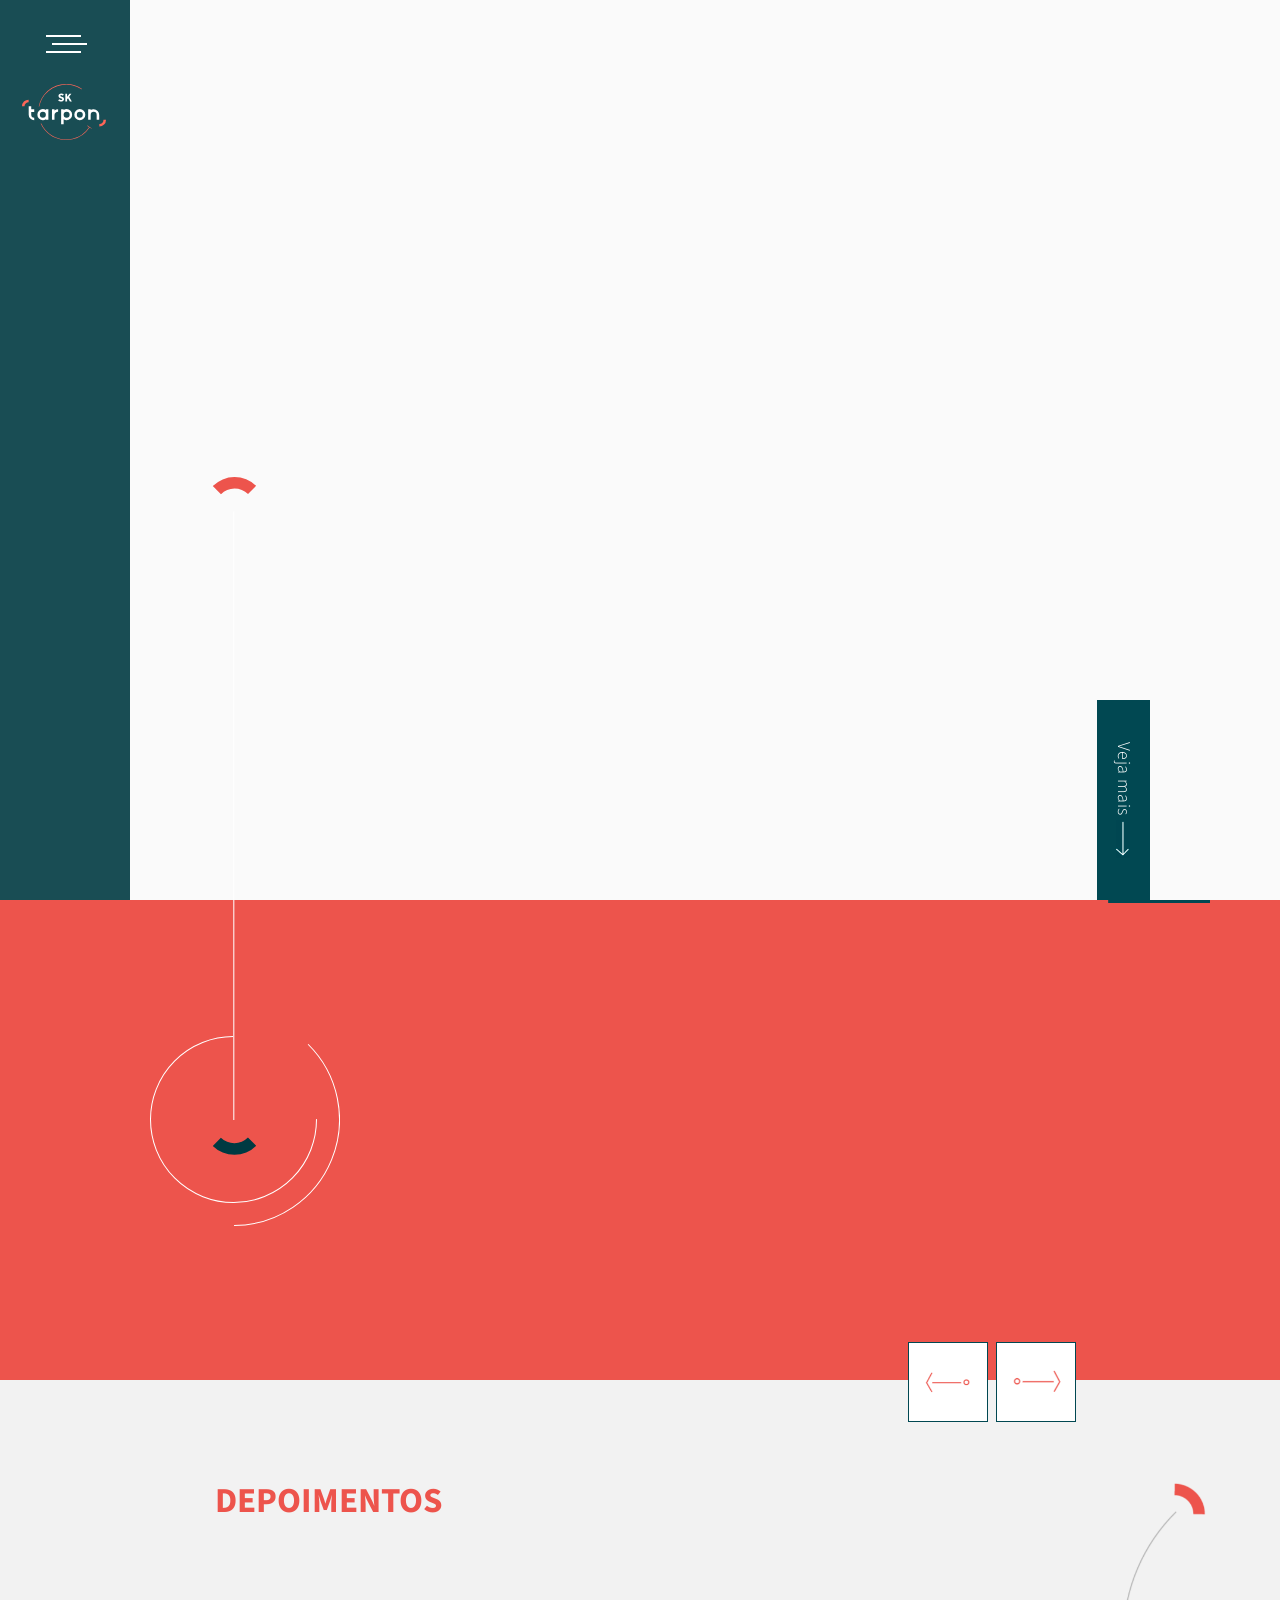
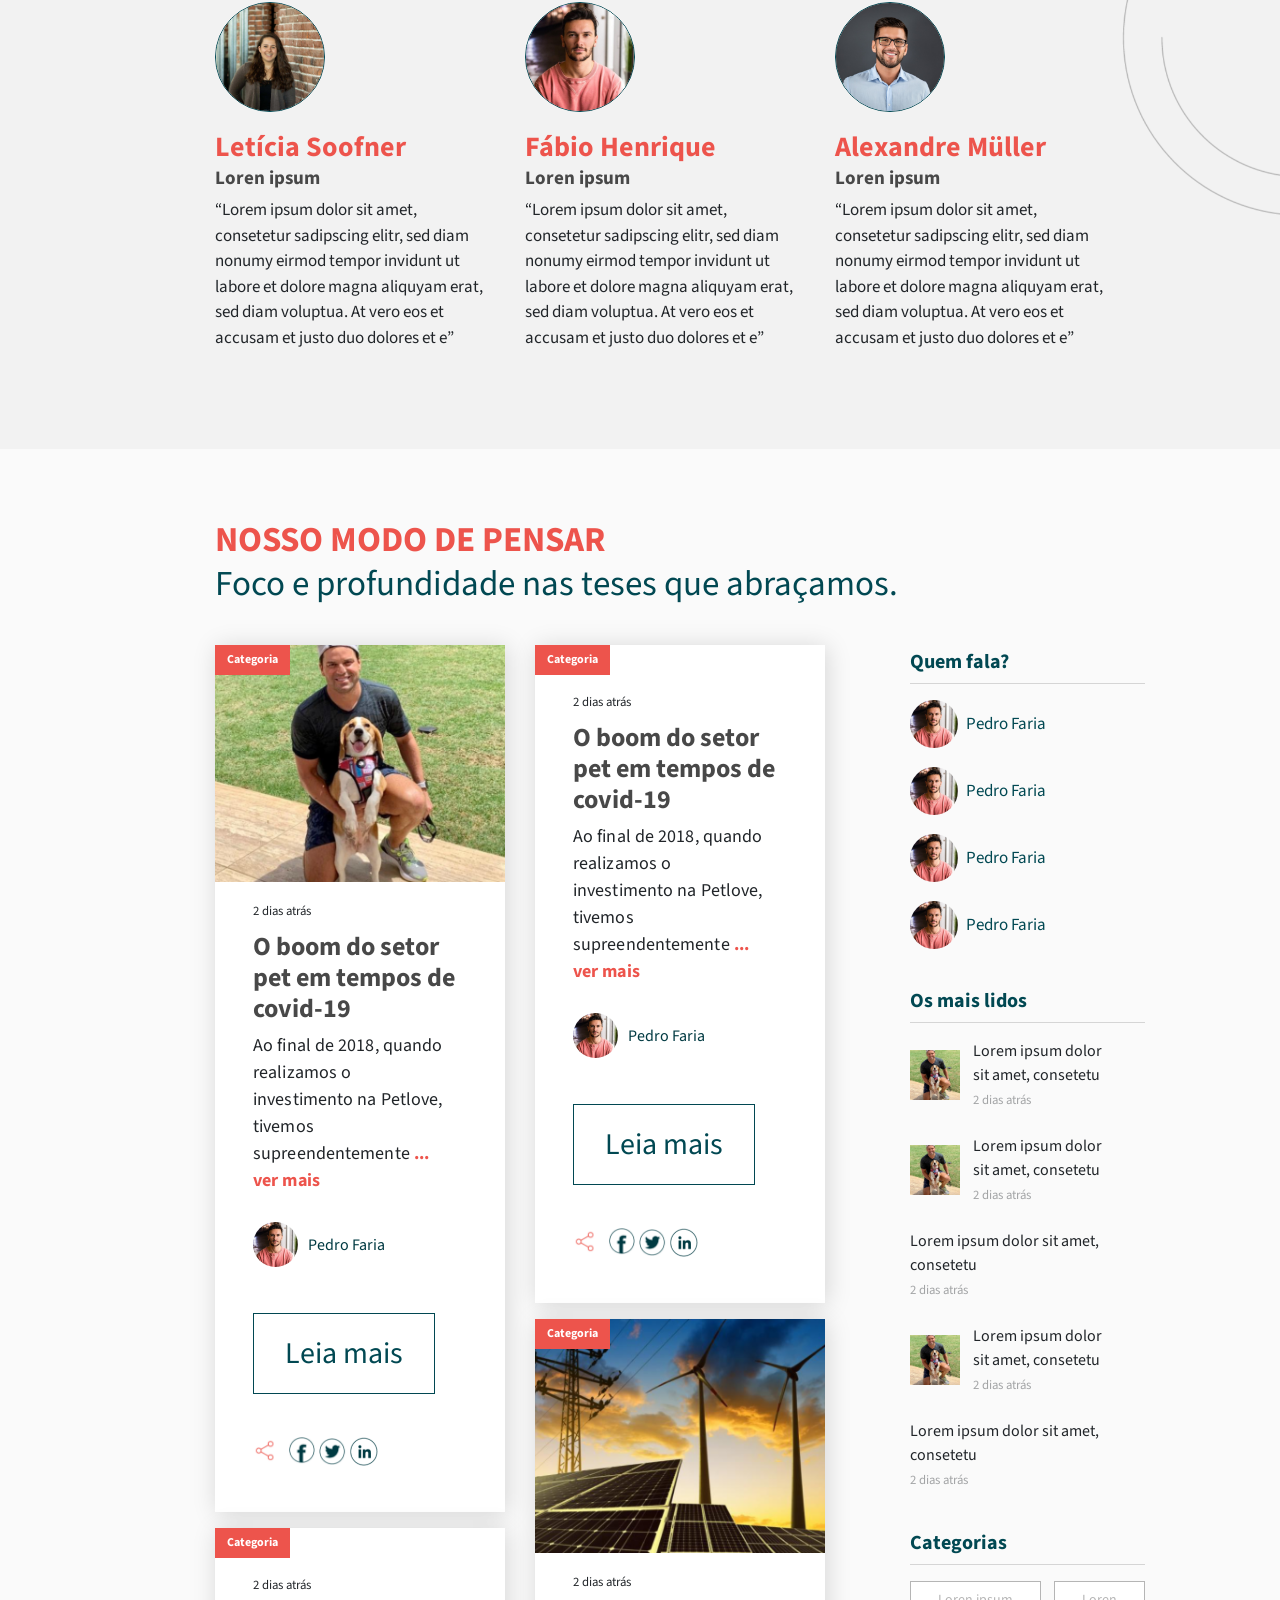
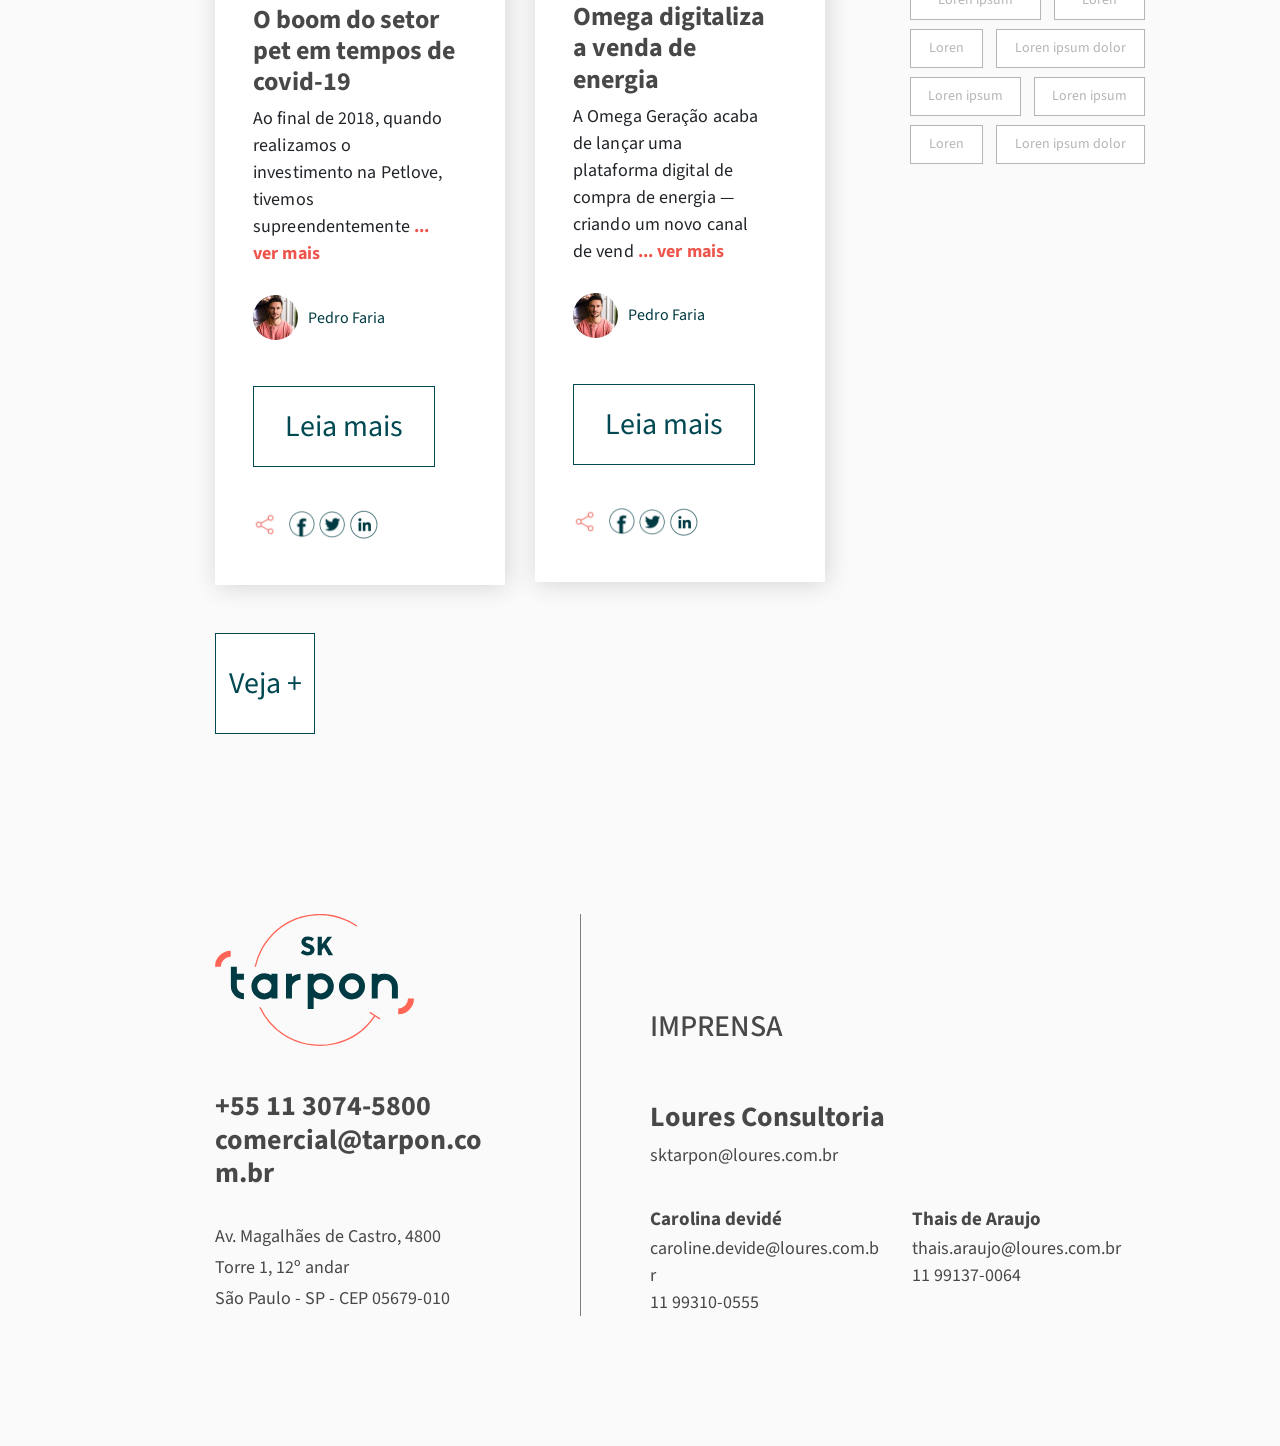
==== commit b115c49a: "Add imprensa banner and home banner fadeout when scroll" ====
--- a/pages/index.html
+++ b/pages/index.html
@@ -4,6 +4,7 @@
     <head>
         <!-- partial:../partials/__head.html -->
 
+        
         
         
         <meta charset="UTF-8">
@@ -45,7 +46,7 @@
 
         <!-- Load Font -->
         <link rel="preconnect" href="https://fonts.gstatic.com">
-        <link href="https://fonts.googleapis.com/css2?family=Source+Sans+Pro:wght@200;300;400;700&display=swap" rel="stylesheet">
+        <link href="https://fonts.googleapis.com/css2?family=Source+Sans+Pro:wght@200;300;400;600;700&display=swap" rel="stylesheet">
 
         <!-- Vendor JS -->
         <script src="../vendors/js/vendor.bundle.base.js" defer></script>
@@ -54,6 +55,8 @@
         <script src="../js/main.js" defer></script>
         <script src="../js/carousels.js" defer></script>
         <script src="../js/responsivenav.js" defer></script>
+        <script src="../js/modal.js" defer></script>
+        <script src="../js/forms.js" defer></script>
         <script src="../js/parallax.js" defer></script>
         <script src="../js/inputmasks.js" defer></script>
 
@@ -74,6 +77,7 @@
             href="https://stackpath.bootstrapcdn.com/font-awesome/4.7.0/css/font-awesome.min.css">
 
 
+        
         
         <!-- partial -->
     </head>
@@ -90,7 +94,7 @@
                 <div></div>
             </button>
             <div class="main-nav__brand">
-                <a href="#">
+                <a href="../pages/index.html">
                     <img src="../images/ico/logo.svg" alt="Logo SKTarpon">
                 </a>
             </div>
@@ -98,25 +102,22 @@
         <div class="main-nav__inner">
             <ul class="main-nav__links">
                 <li>
-                    <a href="#">Home</a>
+                    <a href="../pages/index.html">Home</a>
                 </li>
                 <li>
-                    <a href="#">A SK Tarpon</a>
+                    <a href="../pages/sobre.html">A SK Tarpon</a>
                 </li>
                 <li>
-                    <a href="#">Ecossistema SK Tarpon</a>
+                    <a href="../pages/nosso-dna.html">Nosso DNA</a>
                 </li>
                 <li>
-                    <a href="#">Nosso DNA</a>
+                    <a href="../pages/time.html">Nosso time</a>
                 </li>
                 <li>
-                    <a href="#">Nosso time</a>
+                    <a href="../pages/carreira.html">Carreiras</a>
                 </li>
                 <li>
-                    <a href="#">Carreiras</a>
-                </li>
-                <li>
-                    <a href="#">Imprensa</a>
+                    <a href="../pages/imprensa.html">Imprensa</a>
                 </li>
             </ul>
 
@@ -156,6 +157,7 @@
                 </video>
 
                 <a
+                    id="home-banner-more"
                     href="#banner-parallax"
                     class="home-banner__more wow fadeInUp"
                     data-wow-delay="0.4s">
--- a/css/style.css
+++ b/css/style.css
@@ -1,3 +1,4 @@
+@charset "UTF-8";
 .card {
   background-color: #fff;
   box-shadow: 0px 2px 10px 0px rgba(0, 0, 0, 0.116);
@@ -378,7 +379,7 @@
 
 @media screen and (max-width: 992px) {
   .main-nav__inner {
-    padding-left: 0px;
+    padding-left: 0;
     padding-top: 30px;
     margin-top: 9px;
     text-align: center;
@@ -388,7 +389,7 @@
 
 @media screen and (max-width: 330px) {
   .main-nav__inner {
-    padding-top: 0px;
+    padding-top: 0;
   }
 }
 
@@ -443,6 +444,12 @@
     width: 93px;
     margin-left: 11px;
     margin-top: 8px;
+  }
+}
+
+@media screen and (max-height: 690px) and (min-width: 992px) {
+  .main-nav.active .main-nav__brand img {
+    width: 110px;
   }
 }
 
@@ -509,8 +516,8 @@
 .main-nav__toggler::after {
   content: '';
   position: absolute;
-  left: 0px;
-  top: 0px;
+  left: 0;
+  top: 0;
   width: 50px;
   height: 50px;
 }
@@ -578,6 +585,12 @@
   margin-bottom: 12px;
 }
 
+@media screen and (max-height: 690px) and (min-width: 992px) {
+  .main-nav__links li {
+    font-size: 14px;
+  }
+}
+
 .main-nav__links li a {
   position: relative;
   transition: all 0.6s;
@@ -588,7 +601,7 @@
   position: absolute;
   left: 0;
   bottom: 2px;
-  width: 0%;
+  width: 0;
   height: 4px;
   z-index: -1;
   background-color: #ED544C;
@@ -606,14 +619,31 @@
 }
 
 .main-nav__contacts {
-  padding-top: 34px;
+  padding-top: 64px;
+}
+
+@media screen and (max-width: 992px) {
+  .main-nav__contacts {
+    padding-top: 30px;
+  }
+}
+
+@media screen and (max-height: 690px) and (min-width: 992px) {
+  .main-nav__contacts {
+    padding-top: 20px;
+  }
 }
 
 .main-nav__contacts .langs {
-  display: flex;
-  align-items: center;
-  justify-content: center;
   padding-top: 20px;
+}
+
+@media screen and (max-width: 992px) {
+  .main-nav__contacts .langs {
+    display: flex;
+    align-items: center;
+    justify-content: center;
+  }
 }
 
 .main-nav__contacts .langs .bar {
@@ -633,7 +663,7 @@
   padding-left: 0;
 }
 
-.main-nav__contacts .langs a:hover, .main-nav__contacts .langs a.active {
+.main-nav__contacts .langs a.active, .main-nav__contacts .langs a:hover {
   font-weight: bold;
   color: #ED544C;
 }
@@ -1558,7 +1588,13 @@
 .home-feed__list .noticia {
   display: flex;
   align-items: center;
-  margin-bottom: 5px;
+  margin-bottom: 19px;
+}
+
+@media screen and (max-width: 992px) {
+  .home-feed__list .noticia {
+    margin-bottom: 12px;
+  }
 }
 
 .home-feed__list .noticia img {
@@ -1666,6 +1702,7 @@
   height: 108vh;
   min-height: 600px;
   background-size: cover;
+  background-position: center center;
 }
 
 @media screen and (max-width: 768px) {
@@ -1683,6 +1720,18 @@
   color: #fff;
 }
 
+.interna-header__caption.imprensa {
+  padding-top: 220px;
+  padding-left: 210px;
+}
+
+@media screen and (max-width: 768px) {
+  .interna-header__caption.xl {
+    padding-left: 50px;
+    padding-top: 240px;
+  }
+}
+
 @media screen and (max-width: 1200px) {
   .interna-header__caption {
     padding-left: 200px;
@@ -1695,6 +1744,9 @@
     padding-left: 95px;
     padding-top: 230px;
   }
+  .interna-header__caption.imprensa {
+    padding-top: 290px;
+  }
 }
 
 @media screen and (max-width: 768px) {
@@ -1702,11 +1754,51 @@
     padding-left: 70px;
     padding-top: 200px;
   }
+  .interna-header__caption.imprensa {
+    padding-left: 20px;
+    padding-top: 260px;
+  }
+  .interna-header__caption.imprensa .title {
+    font-size: 70px;
+  }
+}
+
+@media screen and (max-width: 576px) {
+  .interna-header__caption {
+    padding-left: 70px;
+    padding-top: 200px;
+  }
+  .interna-header__caption.imprensa {
+    padding-left: 20px;
+    padding-top: 240px;
+  }
+  .interna-header__caption.imprensa .title {
+    font-size: 53px;
+  }
 }
 
 @media screen and (min-width: 380px) and (max-width: 430px) {
   .interna-header__caption {
     padding-top: 240px;
+  }
+  .interna-header__caption.imprensa {
+    padding-top: 280px;
+  }
+  .interna-header__caption.imprensa .title {
+    font-size: 60px;
+  }
+}
+
+@media screen and (min-height: 900px) {
+  .interna-header__caption {
+    padding-top: 300px;
+    padding-left: 100px;
+  }
+  .interna-header__caption.imprensa {
+    padding-top: 400px;
+  }
+  .interna-header__caption.imprensa .title {
+    font-size: 90px;
   }
 }
 
@@ -1716,6 +1808,7 @@
   font-weight: bold;
   text-transform: uppercase;
   margin-bottom: -14px;
+  text-shadow: 0.3px 1px 13px rgba(0, 58, 66, 0.4);
 }
 
 @media screen and (max-width: 1200px) {
@@ -1734,6 +1827,55 @@
 @media screen and (min-width: 380px) and (max-width: 430px) {
   .interna-header__caption .title {
     font-size: 60px;
+  }
+}
+
+@media screen and (min-height: 900px) {
+  .interna-header__caption .title {
+    font-size: 70px;
+  }
+}
+
+.interna-header__caption .title .shape-bottom {
+  position: absolute;
+  left: 530px;
+  bottom: -260px;
+}
+
+@media screen and (max-width: 1200px) {
+  .interna-header__caption .title .shape-bottom {
+    left: 400px;
+  }
+}
+
+@media screen and (max-width: 992px) {
+  .interna-header__caption .title .shape-bottom {
+    width: 160px;
+    left: 440px;
+    bottom: -300px;
+  }
+}
+
+@media screen and (max-width: 768px) {
+  .interna-header__caption .title .shape-bottom {
+    width: 140px;
+    left: 350px;
+    bottom: -300px;
+  }
+}
+
+@media screen and (max-width: 576px) {
+  .interna-header__caption .title .shape-bottom {
+    width: 90px;
+    left: 230px;
+    bottom: -260px;
+  }
+}
+
+@media screen and (min-height: 900px) {
+  .interna-header__caption .title .shape-bottom {
+    bottom: -400px;
+    left: 450px;
   }
 }
 
@@ -1759,10 +1901,47 @@
   }
 }
 
+@media screen and (min-height: 900px) {
+  .interna-header__caption .title .shape-top {
+    width: 130px;
+    left: -80px;
+    top: -84px;
+  }
+}
+
 .interna-header__caption .subtitle {
-  font-size: 70px;
+  font-size: 67px;
   font-weight: lighter;
-  padding-right: 50px;
+  padding-right: 80px;
+  line-height: 1;
+  margin-top: 8px;
+  padding-left: 4px;
+  text-shadow: 0.3px 1px 9px #003a42;
+}
+
+.interna-header__caption .subtitle.sm {
+  max-width: 690px;
+  font-size: 76px;
+}
+
+@media screen and (max-width: 1200px) {
+  .interna-header__caption .subtitle.sm {
+    font-size: 60px;
+    padding-right: 20px;
+  }
+}
+
+@media screen and (max-width: 768px) {
+  .interna-header__caption .subtitle.sm {
+    font-size: 32px;
+  }
+}
+
+@media screen and (min-height: 900px) {
+  .interna-header__caption .subtitle.sm {
+    max-width: 430px;
+    font-size: 45px;
+  }
 }
 
 @media screen and (max-width: 1200px) {
@@ -1775,6 +1954,13 @@
 @media screen and (max-width: 768px) {
   .interna-header__caption .subtitle {
     font-size: 32px;
+  }
+}
+
+@media screen and (min-height: 900px) {
+  .interna-header__caption .subtitle {
+    max-width: 430px;
+    font-size: 45px;
   }
 }
 
@@ -1805,6 +1991,12 @@
     padding-right: 20px;
     margin-bottom: 50px;
     padding-top: 35px;
+  }
+}
+
+@media screen and (min-height: 900px) {
+  .nosso-dna__main-desc {
+    max-width: 450px;
   }
 }
 
@@ -1874,7 +2066,9 @@
 
 @media screen and (max-width: 992px) {
   .nosso-dna__sub-header .shape-simple {
-    width: 80px;
+    width: 55px;
+    left: 0;
+    bottom: -28px;
   }
 }
 
@@ -1887,7 +2081,8 @@
 
 @media screen and (max-width: 992px) {
   .nosso-dna__sub-header .shape-simple-2 {
-    width: 80px;
+    width: 60px;
+    top: -10px;
   }
 }
 
@@ -1907,7 +2102,8 @@
 
 @media screen and (max-width: 992px) {
   .nosso-dna__sub-header .shape-obt {
-    width: 80px;
+    width: 120px;
+    right: -60px;
   }
 }
 
@@ -1928,6 +2124,8 @@
 @media screen and (max-width: 992px) {
   .nosso-dna__sub-header .shape-obt-2 {
     width: 80px;
+    left: -60px;
+    top: 20px;
   }
 }
 
@@ -2048,6 +2246,2175 @@
 @media screen and (max-width: 1200px) {
   .nosso-dna__sub-desc p {
     max-width: 430px;
+  }
+}
+
+.nosso-time {
+  position: relative;
+  overflow: hidden;
+}
+
+.nosso-time .shape-top {
+  position: absolute;
+  top: -82px;
+  right: 0;
+  width: 94%;
+  opacity: 0.8;
+}
+
+.nosso-time__content {
+  position: relative;
+  z-index: 4;
+  padding-left: 30px;
+  padding-top: 163px;
+  padding-bottom: 30px;
+}
+
+@media screen and (max-width: 992px) {
+  .nosso-time__content {
+    padding-left: 0;
+    padding-top: 40px;
+  }
+}
+
+.nosso-time__item {
+  width: 100%;
+  margin-bottom: 45px;
+}
+
+.nosso-time__item:hover .main-img .overlay {
+  pointer-events: all;
+  opacity: 1;
+}
+
+.nosso-time__item:hover .main-img > img {
+  -webkit-transform: scale(1.2);
+  -moz-transform: scale(1.2);
+  -ms-transform: scale(1.2);
+  -o-transform: scale(1.2);
+  transform: scale(1.2);
+}
+
+.nosso-time__item .main-img {
+  position: relative;
+  width: 100%;
+  height: 480px;
+  overflow: hidden;
+  cursor: pointer;
+}
+
+@media screen and (max-width: 1400px) {
+  .nosso-time__item .main-img {
+    height: 420px;
+  }
+}
+
+@media screen and (max-width: 1200px) {
+  .nosso-time__item .main-img {
+    height: 390px;
+  }
+}
+
+@media screen and (max-width: 992px) {
+  .nosso-time__item .main-img {
+    height: 370px;
+  }
+}
+
+.nosso-time__item .main-img > img {
+  position: relative;
+  object-fit: cover;
+  width: 100%;
+  height: 100%;
+  transition: all 0.3s ease-in;
+  z-index: 2;
+}
+
+.nosso-time__item .main-img .overlay {
+  position: absolute;
+  top: 0;
+  left: 0;
+  display: flex;
+  justify-content: center;
+  align-items: center;
+  opacity: 0;
+  pointer-events: none;
+  width: 100%;
+  height: 100%;
+  background-color: rgba(255, 255, 255, 0.5);
+  transition: all 0.3s ease-in;
+  z-index: 3;
+}
+
+.nosso-time__item .main-img .overlay .more {
+  position: relative;
+  display: flex;
+  justify-content: center;
+  align-items: center;
+  border: 1.5px solid #014852;
+  text-align: center;
+  padding: 27px 0;
+  width: 120px;
+  height: 120px;
+  font-weight: 400;
+  background-color: #fff;
+  opacity: 0.8;
+}
+
+@media screen and (max-width: 768px) {
+  .nosso-time__item .main-img .overlay .more {
+    padding: 13px 0;
+  }
+}
+
+.nosso-time__item .main-img .overlay .more:hover .arrow {
+  opacity: 1;
+}
+
+.nosso-time__item .main-img .overlay .more:hover .text {
+  margin-right: 10px;
+}
+
+.nosso-time__item .main-img .overlay .more .text {
+  display: block;
+  font-size: 30px;
+  color: #014852;
+  transition: all 0.4s;
+  margin-bottom: 9;
+  z-index: 3;
+}
+
+@media screen and (max-width: 768px) {
+  .nosso-time__item .main-img .overlay .more .text {
+    font-size: 24px;
+  }
+}
+
+.nosso-time__item .main-img .overlay .more .arrow {
+  position: absolute;
+  right: -1px;
+  bottom: -1px;
+  width: 52px;
+  opacity: 0;
+  transition: all 0.4s;
+}
+
+.nosso-time__item .nome {
+  font-size: 35px;
+  font-weight: bold;
+  color: #ED544C;
+  margin-bottom: 1px;
+  margin-top: 10px;
+}
+
+.nosso-time__item .cargo {
+  font-size: 25px;
+  color: #484848;
+  line-height: 1.1;
+}
+
+.nosso-time__modal {
+  position: fixed;
+  top: 0;
+  bottom: 0;
+  width: 100vw;
+  height: 100vh;
+  background-color: #ED544C;
+  pointer-events: none;
+  opacity: 0;
+  z-index: 10;
+  transition: all 0.4s;
+  overflow: hidden;
+}
+
+@media screen and (max-width: 992px) {
+  .nosso-time__modal {
+    overflow-y: auto;
+  }
+}
+
+.nosso-time__modal[data-visible="true"] {
+  opacity: 1;
+  pointer-events: all;
+}
+
+.nosso-time__modal::after {
+  content: '';
+  background-color: #fff;
+  width: 78vw;
+  height: 78vw;
+  position: absolute;
+  left: -30%;
+  transform: translateY(-20%);
+  z-index: -1;
+  top: 0;
+  border-radius: 50%;
+}
+
+@media screen and (max-width: 1200px) {
+  .nosso-time__modal::after {
+    width: 94vw;
+    height: 94vw;
+    left: -40%;
+  }
+}
+
+@media screen and (max-width: 992px) {
+  .nosso-time__modal::after {
+    display: none;
+  }
+}
+
+.nosso-time__modal .shape-left {
+  position: absolute;
+  bottom: -380px;
+  left: 63px;
+}
+
+@media screen and (max-width: 992px) {
+  .nosso-time__modal .shape-left {
+    display: none;
+  }
+}
+
+.nosso-time__modal .close {
+  position: absolute;
+  z-index: 4;
+  right: 57px;
+  top: 35px;
+  height: 42px;
+  width: 42px;
+  background-size: contain;
+  background-position: center center;
+  background-repeat: no-repeat;
+  background-image: url("../images/ico/close.png");
+  opacity: 1 !important;
+  transition: all 0.4s;
+  outline: none !important;
+  border: none !important;
+  box-shadow: none !important;
+}
+
+@media screen and (max-width: 992px) {
+  .nosso-time__modal .close {
+    height: 30px;
+    width: 30px;
+    right: 21px;
+    top: 24px;
+  }
+}
+
+.nosso-time__modal .close:hover {
+  -webkit-transform: scale(1.3);
+  -moz-transform: scale(1.3);
+  -ms-transform: scale(1.3);
+  -o-transform: scale(1.3);
+  transform: scale(1.3);
+}
+
+.nosso-time__modal .right {
+  position: relative;
+  height: 100%;
+  padding-top: 80px;
+}
+
+@media screen and (max-width: 992px) {
+  .nosso-time__modal .right::after {
+    content: '';
+    background-color: #fff;
+    width: 222vw;
+    height: 222vw;
+    position: absolute;
+    left: -54%;
+    transform: translateY(-210vw);
+    z-index: -1;
+    top: 0;
+    border-radius: 50%;
+  }
+}
+
+@media screen and (max-width: 992px) {
+  .nosso-time__modal .right {
+    padding-top: 80px;
+  }
+}
+
+@media screen and (min-width: 992px) and (max-height: 680px) {
+  .nosso-time__modal .right {
+    padding-top: 0;
+  }
+}
+
+.nosso-time__modal .right .depoimento {
+  position: relative;
+  font-size: 35px;
+  font-weight: 600;
+  font-style: italic;
+  color: #fff;
+}
+
+@media screen and (max-width: 1200px) {
+  .nosso-time__modal .right .depoimento {
+    font-size: 30px;
+  }
+}
+
+@media screen and (max-width: 992px) {
+  .nosso-time__modal .right .depoimento {
+    font-size: 22px;
+    padding: 0 40px;
+    padding-bottom: 80px;
+  }
+}
+
+.nosso-time__modal .right .depoimento::after {
+  content: "“";
+  position: absolute;
+  left: -200px;
+  top: 120px;
+  color: #014852;
+  font-size: 380px;
+  font-weight: bold;
+  font-style: normal;
+  line-height: 0;
+}
+
+@media screen and (max-width: 1200px) {
+  .nosso-time__modal .right .depoimento::after {
+    font-size: 320px;
+    left: -180px;
+    top: 110px;
+  }
+}
+
+@media screen and (max-width: 992px) {
+  .nosso-time__modal .right .depoimento::after {
+    font-size: 120px;
+    top: -20px;
+    left: 20px;
+  }
+}
+
+.nosso-time__modal .right .depoimento::before {
+  content: "”";
+  position: absolute;
+  right: 160px;
+  bottom: -40px;
+  color: #014852;
+  font-size: 230px;
+  font-weight: bold;
+  line-height: 0;
+  font-style: normal;
+}
+
+@media screen and (max-width: 992px) {
+  .nosso-time__modal .right .depoimento::before {
+    font-size: 120px;
+    bottom: 40px;
+    right: 30px;
+  }
+}
+
+.nosso-time__modal .right .depoimento p {
+  max-width: 480px;
+}
+
+.nosso-time__modal .content {
+  height: 100%;
+  overflow: hidden;
+  padding-left: 150px;
+}
+
+@media screen and (max-width: 992px) {
+  .nosso-time__modal .content {
+    padding-left: 0;
+    height: auto;
+  }
+}
+
+.nosso-time__modal .content .about {
+  padding-top: 70px;
+}
+
+@media screen and (max-height: 680px) {
+  .nosso-time__modal .content .about {
+    padding-top: 10px;
+  }
+}
+
+@media screen and (max-width: 992px) {
+  .nosso-time__modal .content .about {
+    overflow-y: auto;
+    padding-left: 0;
+    padding-right: 20px;
+    padding-top: 40px;
+    padding-left: 20px;
+    background-color: #fff;
+  }
+}
+
+.nosso-time__modal .content .nome {
+  font-size: 39px;
+  font-weight: bold;
+  color: #ED544C;
+  margin-bottom: 1px;
+  margin-top: 10px;
+}
+
+.nosso-time__modal .content .cargo {
+  font-size: 25px;
+  color: #484848;
+  line-height: 1.3;
+  margin-bottom: 30px;
+}
+
+.nosso-time__modal .content .desc {
+  font-size: 18px;
+  max-width: 380px;
+}
+
+.nosso-time__modal .content .desc p {
+  margin-bottom: 23px;
+}
+
+.nosso-time__modal .content .social {
+  margin-top: 50px;
+}
+
+@media screen and (max-width: 992px) {
+  .nosso-time__modal .content .social {
+    margin-top: 0;
+    margin-bottom: 30px;
+  }
+}
+
+.nosso-time__modal .content .social img {
+  width: 40px;
+  transition: all 0.4s;
+}
+
+.nosso-time__modal .content .social img:hover {
+  -webkit-transform: scale(1.1);
+  -moz-transform: scale(1.1);
+  -ms-transform: scale(1.1);
+  -o-transform: scale(1.1);
+  transform: scale(1.1);
+}
+
+.carreiras {
+  position: relative;
+}
+
+.carreiras .shape-right {
+  position: absolute;
+  right: 0;
+  top: 320px;
+  width: 180px;
+}
+
+@media screen and (max-width: 992px) {
+  .carreiras .shape-right {
+    width: 140px;
+  }
+}
+
+.carreiras__banner {
+  background-color: #ED544C;
+  width: 82%;
+  margin: 50px 0;
+  padding: 44px 40px;
+  padding-left: 0;
+  margin-left: auto;
+}
+
+.carreiras__banner .owl-carousel .item {
+  padding-left: 85px;
+}
+
+@media screen and (max-width: 992px) {
+  .carreiras__banner .owl-carousel .item {
+    padding: 20px;
+  }
+}
+
+@media screen and (max-width: 992px) {
+  .carreiras__banner {
+    width: 95%;
+    padding: 0;
+    margin: 20px 0;
+    margin-left: auto;
+  }
+}
+
+.carreiras__banner .title {
+  color: #fff;
+  font-size: 30px;
+  font-weight: 700;
+  text-transform: uppercase;
+  max-width: 550px;
+  line-height: 1.5;
+  margin-bottom: 0;
+}
+
+@media screen and (max-width: 992px) {
+  .carreiras__banner .title {
+    font-size: 21px;
+  }
+}
+
+.carreiras .content {
+  padding-left: 31px;
+}
+
+@media screen and (max-width: 992px) {
+  .carreiras .content {
+    padding-left: 0;
+  }
+}
+
+.carreiras__title {
+  font-size: 30px;
+  font-weight: bold;
+  color: #484848;
+  max-width: 510px;
+  line-height: 1.4;
+}
+
+@media screen and (max-width: 992px) {
+  .carreiras__title {
+    font-size: 23px;
+  }
+}
+
+.carreiras__form {
+  padding-top: 15px;
+  max-width: 450px;
+  padding-bottom: 80px;
+}
+
+@media screen and (max-width: 992px) {
+  .carreiras__form {
+    max-width: 310px;
+  }
+}
+
+.carreiras__form label {
+  font-size: 19px;
+  color: #484848;
+  margin-bottom: 2px;
+}
+
+@media screen and (max-width: 992px) {
+  .carreiras__form label {
+    font-size: 17px;
+  }
+}
+
+.carreiras__form label.error {
+  color: #ED544C;
+  font-size: 12px;
+  margin-bottom: 20px;
+  margin-top: -15px;
+}
+
+.carreiras__form input {
+  width: 100%;
+  border: 1px solid rgba(0, 0, 0, 0.4);
+  background-color: #fff;
+  height: 54px;
+  margin-bottom: 20px;
+}
+
+.carreiras__form .submit {
+  position: relative;
+  display: flex;
+  justify-content: center;
+  align-items: center;
+  border: 1.3px solid #014852;
+  text-align: center;
+  padding: 17px 0;
+  width: 220px;
+  font-weight: 400;
+  background-color: #fff;
+  margin-top: 40px;
+}
+
+@media screen and (max-width: 992px) {
+  .carreiras__form .submit {
+    width: 190px;
+    margin-top: 10px;
+  }
+}
+
+@media screen and (max-width: 768px) {
+  .carreiras__form .submit {
+    padding: 13px 0;
+  }
+}
+
+.carreiras__form .submit:hover .arrow {
+  opacity: 1;
+}
+
+.carreiras__form .submit:hover .text {
+  margin-right: 10px;
+}
+
+.carreiras__form .submit .text {
+  display: block;
+  font-size: 29px;
+  color: #014852;
+  transition: all 0.4s;
+  margin-bottom: 9;
+}
+
+@media screen and (max-width: 768px) {
+  .carreiras__form .submit .text {
+    font-size: 24px;
+  }
+}
+
+.carreiras__form .submit .arrow {
+  position: absolute;
+  right: -1px;
+  bottom: -1px;
+  width: 48px;
+  opacity: 0;
+  transition: all 0.4s;
+}
+
+.imprensa {
+  position: relative;
+  padding-left: 46px;
+  padding-bottom: 70px;
+}
+
+@media screen and (max-width: 992px) {
+  .imprensa {
+    padding-left: 0;
+    padding-bottom: 60px;
+  }
+}
+
+.imprensa .shape-left {
+  position: absolute;
+  top: 220px;
+  left: 0;
+  width: 180px;
+}
+
+@media screen and (max-width: 992px) {
+  .imprensa .shape-left {
+    width: 100px;
+    z-index: -1;
+    top: 430px;
+  }
+}
+
+.imprensa__main-desc {
+  font-size: 30px;
+  font-weight: 400;
+  max-width: 500px;
+  padding-top: 26px;
+  padding-bottom: 40px;
+  color: #484848;
+}
+
+@media screen and (max-width: 992px) {
+  .imprensa__main-desc {
+    font-size: 21px;
+    padding-bottom: 20px;
+    padding-top: 10px;
+  }
+}
+
+.imprensa__banner {
+  background-color: #014852;
+  width: 85%;
+  margin-left: auto;
+  margin-bottom: 60px;
+  padding: 60px 60px 40px 75px;
+  color: #fff;
+}
+
+@media screen and (max-width: 992px) {
+  .imprensa__banner {
+    width: 95%;
+    padding: 30px 20px 20px 40px;
+    word-wrap: break-word;
+    margin-bottom: 40px;
+  }
+}
+
+.imprensa__banner .content {
+  max-width: 850px;
+}
+
+.imprensa__banner .title {
+  color: #ED544C;
+  font-size: 40px;
+  font-weight: bold;
+}
+
+@media screen and (max-width: 992px) {
+  .imprensa__banner .title {
+    font-size: 30px;
+  }
+}
+
+.imprensa__banner .subtitle {
+  font-size: 30px;
+  margin-bottom: 60px;
+}
+
+@media screen and (max-width: 992px) {
+  .imprensa__banner .subtitle {
+    font-size: 21px;
+    margin-bottom: 30px;
+  }
+}
+
+.imprensa__banner p {
+  font-size: 18px;
+}
+
+@media screen and (max-width: 992px) {
+  .imprensa__banner p {
+    font-size: 17px;
+  }
+}
+
+.imprensa__banner .lg {
+  margin-top: -5px;
+}
+
+.imprensa__banner .lg p {
+  font-size: 20px;
+}
+
+@media screen and (max-width: 992px) {
+  .imprensa__banner .lg p {
+    font-size: 18px;
+  }
+}
+
+.imprensa__banner h5 {
+  font-size: 25px;
+  font-weight: bold;
+  color: #fff;
+}
+
+@media screen and (max-width: 992px) {
+  .imprensa__banner h5 {
+    font-size: 20px;
+  }
+}
+
+.imprensa__title {
+  font-size: 42px;
+  padding-left: 10px;
+  color: #ED544C;
+  font-weight: bold;
+  padding-bottom: 30px;
+}
+
+@media screen and (max-width: 768px) {
+  .imprensa__title {
+    font-size: 35px;
+    padding-left: 5px;
+    padding-bottom: 10px;
+  }
+}
+
+.imprensa__item {
+  background: #fff;
+  border: 1.4px solid #707070;
+  margin-bottom: 24px;
+}
+
+.imprensa__item .header {
+  position: relative;
+  background: none !important;
+  background-color: none !important;
+  border: none !important;
+  outline: none !important;
+  padding: 35px 40px 35px 45px;
+  width: 100%;
+  text-align: left;
+}
+
+@media screen and (max-width: 768px) {
+  .imprensa__item .header {
+    padding: 25px 30px 25px 30px;
+  }
+}
+
+.imprensa__item .header::after {
+  content: '';
+  position: absolute;
+  right: 34px;
+  top: 40px;
+  width: 48px;
+  height: 23px;
+  background-image: url(../images/ico/chevron-up.png);
+  background-position: center center;
+  background-repeat: no-repeat;
+  background-size: contain;
+  transition: all 0.4s;
+  transform: scaleY(-1);
+}
+
+@media screen and (max-width: 768px) {
+  .imprensa__item .header::after {
+    width: 38px;
+    right: 20px;
+    top: 44px;
+    height: 15px;
+  }
+}
+
+.imprensa__item .header[aria-expanded="true"]::after {
+  transform: scaleY(1);
+}
+
+.imprensa__item .header .title {
+  font-size: 26px;
+  font-weight: bold;
+  color: #003A42;
+  margin-bottom: 0;
+}
+
+@media screen and (max-width: 768px) {
+  .imprensa__item .header .title {
+    font-size: 21px;
+    padding-right: 50px;
+  }
+}
+
+.imprensa__item .body {
+  padding-left: 45px;
+  padding-bottom: 50px;
+}
+
+@media screen and (max-width: 768px) {
+  .imprensa__item .body {
+    padding-left: 28px;
+    padding-right: 25px;
+  }
+}
+
+.imprensa__item .body p {
+  color: #014852;
+  font-size: 20px;
+  max-width: 600px;
+}
+
+@media screen and (max-width: 768px) {
+  .imprensa__item .body p {
+    font-size: 16px;
+  }
+}
+
+.imprensa__item .body .download {
+  position: relative;
+  display: flex;
+  justify-content: center;
+  align-items: center;
+  border: 1.5px solid #014852;
+  text-align: center;
+  padding: 19px 0;
+  width: 230px;
+  font-weight: 400;
+  background-color: #fff;
+  margin-top: 30px;
+}
+
+@media screen and (max-width: 768px) {
+  .imprensa__item .body .download {
+    padding: 13px 0;
+  }
+}
+
+.imprensa__item .body .download:hover .arrow {
+  opacity: 1;
+}
+
+.imprensa__item .body .download:hover .text {
+  margin-right: 34px;
+}
+
+.imprensa__item .body .download .text {
+  display: block;
+  font-size: 30px;
+  color: #014852;
+  transition: all 0.4s;
+  margin-bottom: 9;
+}
+
+@media screen and (max-width: 768px) {
+  .imprensa__item .body .download .text {
+    font-size: 24px;
+  }
+}
+
+.imprensa__item .body .download .arrow {
+  position: absolute;
+  right: -1px;
+  bottom: -1px;
+  width: 54px;
+  opacity: 0;
+  transition: all 0.4s;
+}
+
+.imprensa__pagination {
+  padding-left: 22px;
+  padding-top: 30px;
+}
+
+.imprensa__pagination ul {
+  display: flex;
+}
+
+.imprensa__pagination ul .item {
+  display: flex;
+  align-items: center;
+  justify-content: center;
+  height: 78px;
+  width: 72px;
+  background: #fff;
+  border: 0.7px solid #0f7d8b;
+  border-width: 1.7px 1px 1.7px 1px;
+  font-size: 20px;
+  color: #0f7d8b;
+  transition: all 0.4s ease-in;
+}
+
+@media screen and (max-width: 992px) {
+  .imprensa__pagination ul .item {
+    font-size: 13px;
+    width: 30px;
+    height: 50px;
+    border-width: 0.4px !important;
+  }
+}
+
+.imprensa__pagination ul .item.active {
+  background-color: #ED544C;
+  color: #fff;
+  font-weight: bold;
+}
+
+.imprensa__pagination ul .item:hover:not(.arrow) {
+  background-color: #f5a5a0;
+  color: #fff;
+}
+
+.imprensa__pagination ul .item a {
+  transition: all 0.4s ease-in;
+  color: inherit;
+}
+
+.imprensa__pagination ul .item.arrow {
+  width: 100px;
+  border-right-width: 1.8px;
+}
+
+@media screen and (max-width: 992px) {
+  .imprensa__pagination ul .item.arrow {
+    width: 50px;
+  }
+}
+
+.imprensa__pagination ul .item.arrow.left {
+  border-right-width: 0;
+  border-left-width: 1.8px;
+}
+
+.imprensa__pagination ul .item.arrow:hover img {
+  -webkit-transform: scale(1.3);
+  -moz-transform: scale(1.3);
+  -ms-transform: scale(1.3);
+  -o-transform: scale(1.3);
+  transform: scale(1.3);
+}
+
+.imprensa__pagination ul .item.arrow img {
+  width: 33px;
+  transition: all 0.4s;
+}
+
+@media screen and (max-width: 992px) {
+  .imprensa__pagination ul .item.arrow img {
+    width: 25px;
+  }
+}
+
+.ecossistema {
+  position: relative;
+  padding-top: 110px;
+  padding-bottom: 70px;
+  max-width: 100vw;
+  overflow: hidden;
+}
+
+@media screen and (max-width: 1200px) {
+  .ecossistema {
+    padding-bottom: 20px;
+  }
+}
+
+.ecossistema .shape-obt {
+  position: absolute;
+  right: 0;
+  top: 140px;
+}
+
+@media screen and (max-width: 1200px) {
+  .ecossistema .shape-obt {
+    width: 190px;
+  }
+}
+
+@media screen and (max-width: 992px) {
+  .ecossistema .shape-obt {
+    width: 100px;
+    top: 100px;
+    right: -10px;
+  }
+}
+
+.ecossistema .content {
+  padding-left: 30px;
+}
+
+@media screen and (max-width: 992px) {
+  .ecossistema .content {
+    padding-left: 0;
+  }
+}
+
+.ecossistema__back {
+  display: block;
+  margin-bottom: 34px;
+}
+
+.ecossistema__back img {
+  -webkit-transition: all 0.3s ease-in-out;
+  -moz-transition: all 0.3s ease-in-out;
+  -ms-transition: all 0.3s ease-in-out;
+  -o-transition: all 0.3s ease-in-out;
+  transition: all 0.3s ease-in-out;
+  width: 144px;
+}
+
+@media screen and (max-width: 768px) {
+  .ecossistema__back img {
+    width: 120px;
+  }
+}
+
+.ecossistema__back:hover img {
+  -webkit-transform: scale(1.1);
+  -moz-transform: scale(1.1);
+  -ms-transform: scale(1.1);
+  -o-transform: scale(1.1);
+  transform: scale(1.1);
+}
+
+.ecossistema__banner {
+  width: 90%;
+  display: block;
+}
+
+.ecossistema__brand {
+  display: block;
+  height: 110px;
+  margin-top: 25px;
+  margin-bottom: 30px;
+}
+
+@media screen and (max-width: 992px) {
+  .ecossistema__brand {
+    height: 70px;
+    margin-bottom: 20px;
+  }
+}
+
+.ecossistema__brand.sm {
+  height: 40px;
+}
+
+.ecossistema__brand.md {
+  height: 50px;
+}
+
+@media screen and (max-width: 992px) {
+  .ecossistema__brand.md {
+    height: 40px;
+  }
+}
+
+.ecossistema__brand.lg {
+  height: 140px;
+}
+
+@media screen and (max-width: 768px) {
+  .ecossistema__brand.lg {
+    height: 90px;
+    margin-bottom: 15px;
+  }
+}
+
+.ecossistema__desc {
+  color: #484848;
+  font-size: 27px;
+}
+
+.ecossistema__desc.lg p {
+  max-width: 720px;
+}
+
+@media screen and (max-width: 992px) {
+  .ecossistema__desc {
+    font-size: 19px;
+  }
+}
+
+.ecossistema__desc p {
+  max-width: 580px;
+  margin-bottom: 30px;
+}
+
+.ecossistema__carousel-wrapper {
+  position: relative;
+  background-color: #F2F2F2;
+  margin-top: 86px;
+  margin-bottom: 60px;
+  padding-top: 70px;
+  padding-bottom: 110px;
+}
+
+@media screen and (max-width: 992px) {
+  .ecossistema__carousel-wrapper {
+    padding-bottom: 30px;
+  }
+}
+
+.ecossistema__carousel-wrapper .title {
+  color: #484848;
+  font-weight: bold;
+  text-transform: uppercase;
+  font-size: 30px;
+  margin-bottom: 110px;
+}
+
+@media screen and (max-width: 992px) {
+  .ecossistema__carousel-wrapper .title {
+    font-size: 27px;
+    margin-bottom: 40px;
+  }
+}
+
+.ecossistema__nav {
+  display: flex;
+  position: absolute;
+  right: 200px;
+  top: -38px;
+}
+
+@media screen and (max-width: 768px) {
+  .ecossistema__nav {
+    right: 10px;
+    top: -33px;
+  }
+}
+
+.ecossistema__nav button {
+  display: flex;
+  justify-content: center;
+  align-items: center;
+  width: 80px;
+  height: 80px;
+  margin: 0 4px;
+  background-color: #fff;
+  border: 1.4px solid #014852;
+  transition: all 0.4s;
+}
+
+@media screen and (max-width: 768px) {
+  .ecossistema__nav button {
+    width: 65px;
+    height: 65px;
+  }
+}
+
+.ecossistema__nav button:focus, .ecossistema__nav button:active {
+  outline: none;
+}
+
+.ecossistema__nav button:hover {
+  -webkit-transform: scale(1.05);
+  -moz-transform: scale(1.05);
+  -ms-transform: scale(1.05);
+  -o-transform: scale(1.05);
+  transform: scale(1.05);
+}
+
+.ecossistema__nav button .owl-nav {
+  display: block;
+  background-position: center center;
+  background-repeat: no-repeat;
+  width: 80% !important;
+  height: 80% !important;
+}
+
+.ecossistema__nav button .owl-nav.chevron-left {
+  background-image: url(../images/ico/custom-arrow-left.png);
+}
+
+.ecossistema__nav button .owl-nav.chevron-right {
+  background-image: url(../images/ico/custom-arrow-right.png);
+}
+
+.ecossistema__item {
+  display: flex;
+  flex-direction: column;
+  justify-content: flex-start;
+  align-items: flex-start;
+}
+
+.ecossistema__item .banner-img {
+  width: 489px !important;
+  object-fit: cover;
+}
+
+@media screen and (max-width: 992px) {
+  .ecossistema__item .banner-img {
+    width: 100% !important;
+  }
+}
+
+.ecossistema__item .brand-img {
+  width: 190px !important;
+  padding: 40px 0 35px 0;
+}
+
+@media screen and (max-width: 992px) {
+  .ecossistema__item .brand-img {
+    width: 150px !important;
+  }
+}
+
+.ecossistema__item .brand-img.lg {
+  width: 210px !important;
+}
+
+.ecossistema__item .brand-img.xl {
+  width: 310px !important;
+}
+
+@media screen and (max-width: 768px) {
+  .ecossistema__item .brand-img.xl {
+    width: 240px !important;
+  }
+}
+
+.ecossistema__item .main-desc {
+  font-size: 21px;
+  color: #014852;
+}
+
+@media screen and (max-width: 992px) {
+  .ecossistema__item .main-desc {
+    font-size: 17px;
+  }
+}
+
+.ecossistema__item .main-desc p {
+  max-width: 705px;
+  margin-bottom: 25px;
+}
+
+@media screen and (max-width: 992px) {
+  .ecossistema__item .main-desc p {
+    margin-bottom: 20px;
+  }
+}
+
+.ecossistema__banner-right {
+  width: 82%;
+  background-color: #ED544C;
+  margin-left: auto;
+  margin-top: 45px;
+  margin-bottom: 50px;
+  padding: 50px;
+}
+
+@media screen and (max-width: 992px) {
+  .ecossistema__banner-right {
+    width: 95%;
+    padding: 25px;
+  }
+}
+
+.ecossistema__banner-right .title {
+  color: #fff;
+  font-weight: bold;
+  font-size: 30px;
+  margin-bottom: 0;
+  max-width: 750px;
+}
+
+@media screen and (max-width: 992px) {
+  .ecossistema__banner-right .title {
+    font-size: 22px;
+  }
+}
+
+.ecossistema .shape-left {
+  position: absolute;
+  top: -210px;
+  left: -20px;
+  z-index: -1;
+}
+
+.ecossistema .shape-left.bot {
+  top: 160vh;
+}
+
+@media screen and (max-width: 992px) {
+  .ecossistema .shape-left.bot {
+    top: 155vh;
+  }
+}
+
+.ecossistema .shape-left.md {
+  top: 110vh;
+}
+
+@media screen and (max-width: 992px) {
+  .ecossistema .shape-left.md {
+    width: 70px;
+    top: 155vh;
+  }
+}
+
+@media screen and (max-width: 992px) {
+  .ecossistema .shape-left {
+    left: -40px;
+    width: 80px;
+    top: -80px;
+  }
+}
+
+.ecossistema .omega-banner {
+  display: block;
+  width: 97% !important;
+  margin-top: -170px;
+  margin-bottom: 50px;
+  margin-left: -2.4%;
+}
+
+@media screen and (max-width: 1200px) {
+  .ecossistema .omega-banner {
+    margin-top: -20px;
+  }
+}
+
+@media screen and (max-width: 992px) {
+  .ecossistema .omega-banner {
+    margin-bottom: 23px;
+    margin-top: 0;
+    margin-left: 0;
+  }
+}
+
+.ecossistema .tarpon-banner {
+  display: block;
+  width: 110% !important;
+  margin-top: -160px;
+  margin-bottom: 50px;
+  margin-left: -9.4%;
+}
+
+@media screen and (max-width: 1200px) {
+  .ecossistema .tarpon-banner {
+    margin-top: -50px;
+  }
+}
+
+@media screen and (max-width: 992px) {
+  .ecossistema .tarpon-banner {
+    margin-bottom: 5px;
+    margin-top: -20px;
+    margin-left: 0;
+    width: 100% !important;
+  }
+}
+
+.ecossistema .more {
+  position: relative;
+  display: flex;
+  justify-content: center;
+  align-items: center;
+  border: 1.3px solid #014852;
+  text-align: center;
+  padding: 23px 0;
+  width: 230px;
+  font-weight: 400;
+  background-color: #fff;
+  margin-top: 55px;
+}
+
+@media screen and (max-width: 768px) {
+  .ecossistema .more {
+    padding: 13px 0;
+    width: 190px;
+    margin-top: 30px;
+  }
+}
+
+.ecossistema .more:hover .arrow {
+  opacity: 1;
+}
+
+.ecossistema .more:hover .text {
+  margin-right: 10px;
+}
+
+.ecossistema .more .text {
+  display: block;
+  font-size: 30px;
+  color: #014852;
+  transition: all 0.4s;
+  margin-bottom: 9;
+  z-index: 4;
+}
+
+@media screen and (max-width: 768px) {
+  .ecossistema .more .text {
+    font-size: 24px;
+  }
+}
+
+.ecossistema .more .arrow {
+  position: absolute;
+  right: -1px;
+  bottom: -1px;
+  width: 55px;
+  opacity: 0;
+  transition: all 0.4s;
+}
+
+.ecossistema .shape-bottom {
+  display: block;
+  width: 46%;
+  margin-left: auto;
+}
+
+@media screen and (max-width: 992px) {
+  .ecossistema .shape-bottom {
+    width: 65%;
+    margin-top: 40px;
+    margin-bottom: 30px;
+  }
+}
+
+.ecossistema .footer-more {
+  display: flex;
+  align-items: center;
+  justify-content: center;
+  padding-top: 60px;
+  padding-bottom: 15px;
+}
+
+@media screen and (max-width: 992px) {
+  .ecossistema .footer-more {
+    flex-direction: column;
+    padding-top: 30px;
+  }
+}
+
+.ecossistema .footer-more .title {
+  display: block;
+  margin-bottom: 0;
+  font-weight: bold;
+  color: #484848;
+  margin-left: 40px;
+}
+
+@media screen and (max-width: 992px) {
+  .ecossistema .footer-more .title {
+    font-size: 25px;
+    text-align: center;
+    margin-left: 0;
+    margin-top: 15px;
+  }
+}
+
+.ecossistema .footer-more .more {
+  display: flex;
+  justify-content: center;
+  align-items: center;
+  position: relative;
+  border: 1.3px solid #014852;
+  text-align: center;
+  padding: 35px 0;
+  width: 120px;
+  font-weight: 400;
+  background-color: #fff;
+  margin-top: 0;
+}
+
+@media screen and (max-width: 992px) {
+  .ecossistema .footer-more .more {
+    width: 90px;
+    padding: 25px 0;
+  }
+}
+
+.ecossistema .footer-more .more:hover .arrow {
+  opacity: 1;
+}
+
+.ecossistema .footer-more .more:hover .text {
+  margin-right: 10px;
+}
+
+.ecossistema .footer-more .more .text {
+  display: block;
+  font-size: 30px;
+  color: #014852;
+  transition: all 0.4s;
+  margin-bottom: 9;
+  z-index: 4;
+}
+
+@media screen and (max-width: 768px) {
+  .ecossistema .footer-more .more .text {
+    font-size: 24px;
+  }
+}
+
+.ecossistema .footer-more .more .arrow {
+  position: absolute;
+  right: -1px;
+  bottom: -1px;
+  width: 55px;
+  opacity: 0;
+  transition: all 0.4s;
+}
+
+.artigo {
+  padding-top: 120px;
+  padding-bottom: 70px;
+  overflow: hidden;
+}
+
+@media screen and (max-width: 1200px) {
+  .artigo {
+    padding-top: 90px;
+  }
+}
+
+@media screen and (max-width: 992px) {
+  .artigo {
+    padding-top: 120px;
+  }
+}
+
+.artigo__back {
+  display: block;
+  margin-bottom: 70px;
+  padding-left: 10px;
+}
+
+@media screen and (max-width: 1200px) {
+  .artigo__back {
+    margin-bottom: 60px;
+  }
+}
+
+@media screen and (max-width: 992px) {
+  .artigo__back {
+    margin-bottom: 30px;
+    padding-left: 0;
+  }
+}
+
+.artigo__back img {
+  -webkit-transition: all 0.3s ease-in-out;
+  -moz-transition: all 0.3s ease-in-out;
+  -ms-transition: all 0.3s ease-in-out;
+  -o-transition: all 0.3s ease-in-out;
+  transition: all 0.3s ease-in-out;
+  width: 154px;
+}
+
+@media screen and (max-width: 768px) {
+  .artigo__back img {
+    width: 120px;
+  }
+}
+
+.artigo__back:hover img {
+  -webkit-transform: scale(1.1);
+  -moz-transform: scale(1.1);
+  -ms-transform: scale(1.1);
+  -o-transform: scale(1.1);
+  transform: scale(1.1);
+}
+
+.artigo .content {
+  padding-left: 70px;
+}
+
+@media screen and (max-width: 992px) {
+  .artigo .content {
+    padding-left: 0;
+  }
+}
+
+.artigo .obt-left {
+  position: absolute;
+  top: 104px;
+  left: -5%;
+}
+
+@media screen and (max-width: 992px) {
+  .artigo .obt-left {
+    left: -25%;
+    top: 60px;
+    width: 90px;
+    opacity: .6;
+  }
+}
+
+.artigo .banner-img {
+  width: 100%;
+}
+
+.artigo__title {
+  font-size: 28px;
+  color: #263843;
+  font-weight: bold;
+  margin-bottom: 21px;
+}
+
+.artigo__desc {
+  font-size: 18px;
+}
+
+.artigo__desc p {
+  max-width: 550px;
+}
+
+.artigo__author {
+  display: flex;
+  justify-content: space-between;
+  align-items: center;
+  padding: 20px 0;
+  padding-bottom: 45px;
+}
+
+@media screen and (max-width: 992px) {
+  .artigo__author {
+    padding-bottom: 30px;
+  }
+}
+
+.artigo__author > div {
+  display: flex;
+  align-items: center;
+}
+
+.artigo__author .name {
+  color: #014852;
+  margin-left: 9px;
+  font-size: 17px;
+  margin-bottom: 0;
+}
+
+.artigo__author small {
+  font-size: 12px;
+  margin-bottom: 0;
+}
+
+.artigo__author img {
+  width: 50px;
+  height: 50px;
+  border-radius: 50%;
+}
+
+@media screen and (max-width: 992px) {
+  .artigo__author img {
+    width: 42px;
+    height: 42px;
+  }
+}
+
+.artigo__social {
+  display: flex;
+  align-content: center;
+  justify-content: flex-start;
+  padding-top: 18px;
+}
+
+.artigo__social .share-icon {
+  width: 28px;
+  object-fit: contain;
+  margin-right: 13px;
+}
+
+@media screen and (max-width: 992px) {
+  .artigo__social .share-icon {
+    width: 23px;
+  }
+}
+
+.artigo__social .social-icon {
+  width: 40px;
+  margin-left: 4px;
+  object-fit: contain;
+  -webkit-transition: all 0.3s ease-in-out;
+  -moz-transition: all 0.3s ease-in-out;
+  -ms-transition: all 0.3s ease-in-out;
+  -o-transition: all 0.3s ease-in-out;
+  transition: all 0.3s ease-in-out;
+}
+
+@media screen and (max-width: 992px) {
+  .artigo__social .social-icon {
+    width: 34px;
+  }
+}
+
+.artigo__social .social-icon:hover {
+  -webkit-transform: scale(1.1);
+  -moz-transform: scale(1.1);
+  -ms-transform: scale(1.1);
+  -o-transform: scale(1.1);
+  transform: scale(1.1);
+}
+
+.sobre {
+  position: relative;
+  max-width: 100vw;
+  overflow: hidden;
+  margin-bottom: -30px;
+  padding-bottom: 110px;
+}
+
+@media screen and (max-width: 992px) {
+  .sobre {
+    margin-bottom: 10px;
+    padding-bottom: 60px;
+  }
+}
+
+.sobre__main-desc {
+  font-size: 30px;
+  padding-top: 60px;
+  margin-bottom: 70px;
+  width: 100%;
+  padding-left: 50px;
+}
+
+@media screen and (max-width: 992px) {
+  .sobre__main-desc {
+    font-size: 21px;
+    padding-left: 12px;
+    padding-right: 20px;
+    margin-bottom: 50px;
+    padding-top: 35px;
+  }
+}
+
+@media screen and (min-height: 900px) {
+  .sobre__main-desc {
+    max-width: 450px;
+  }
+}
+
+.sobre__main-desc p {
+  max-width: 610px;
+}
+
+.sobre .shape-left {
+  position: absolute;
+  top: 160px;
+  left: 0;
+  width: 210px;
+}
+
+@media screen and (max-width: 992px) {
+  .sobre .shape-left {
+    width: 100px;
+    z-index: -1;
+    top: 290px;
+  }
+}
+
+@media screen and (max-width: 576px) {
+  .sobre .shape-left {
+    width: 60px;
+    top: 360px;
+  }
+}
+
+.sobre__gray {
+  background-color: #F2F2F2;
+  color: #484848;
+  font-size: 30px;
+  padding: 70px 0 80px 0;
+}
+
+@media screen and (max-width: 992px) {
+  .sobre__gray {
+    font-size: 20px;
+    padding-top: 60px;
+    padding-bottom: 65px;
+  }
+}
+
+.sobre__gray p {
+  max-width: 721px;
+  margin-bottom: 30px;
+}
+
+.sobre__gray p:last-child {
+  margin-bottom: 0;
+}
+
+.sobre__fluxo {
+  background-size: cover;
+  background-position: center center;
+  min-height: 600px;
+}
+
+@media screen and (max-width: 992px) {
+  .sobre__fluxo {
+    min-height: 400px;
+  }
+}
+
+.sobre__fluxo .title {
+  font-size: 48px;
+  font-weight: bold;
+  padding-left: 45px;
+  padding-top: 45px;
+  color: #FFFFFF;
+  margin-top: -103px;
+}
+
+@media screen and (max-width: 992px) {
+  .sobre__fluxo .title {
+    font-size: 28px;
+    padding-left: 10px;
+    margin-top: -120px;
+  }
+}
+
+.sobre__fluxo-banner {
+  width: 60%;
+  background-color: #FFFFFF;
+  padding: 50px 0;
+  padding-left: 295px;
+  color: #484848;
+  transform: translateY(-120px);
+}
+
+@media screen and (max-width: 1200px) {
+  .sobre__fluxo-banner {
+    width: 85%;
+    padding-left: 50px;
+  }
+}
+
+@media screen and (max-width: 768px) {
+  .sobre__fluxo-banner {
+    width: 95%;
+    padding-left: 30px;
+  }
+}
+
+.sobre__fluxo-banner .desc {
+  font-size: 30px;
+}
+
+@media screen and (max-width: 992px) {
+  .sobre__fluxo-banner .desc {
+    font-size: 19px;
+  }
+}
+
+.sobre__fluxo-banner .desc p {
+  max-width: 463px;
+}
+
+.sobre__fluxo-banner .desc p:not(:last-child) {
+  margin-bottom: 34px;
+}
+
+.sobre__blue {
+  position: relative;
+  background-color: #014852;
+  padding: 75px 0 170px 0;
+  padding-left: 80px;
+}
+
+@media screen and (max-width: 992px) {
+  .sobre__blue {
+    padding-left: 10px;
+    padding-top: 40px;
+  }
+}
+
+.sobre__blue .shape-right {
+  position: absolute;
+  right: 0;
+  top: 150px;
+}
+
+@media screen and (max-width: 1200px) {
+  .sobre__blue .shape-right {
+    width: 200px;
+  }
+}
+
+@media screen and (max-width: 992px) {
+  .sobre__blue .shape-right {
+    width: 110px;
+    top: 360px;
+  }
+}
+
+.sobre__blue .desc {
+  font-size: 30px;
+  color: #fff;
+}
+
+@media screen and (max-width: 992px) {
+  .sobre__blue .desc {
+    font-size: 19px;
+  }
+}
+
+.sobre__blue .desc p {
+  max-width: 640px;
+}
+
+.sobre__orbita {
+  display: flex;
+  justify-content: center;
+  align-content: center;
+  position: relative;
+  padding-bottom: 70px;
+  margin-left: 0px;
+}
+
+.sobre__orbita .shape-top {
+  position: absolute;
+  top: -87px;
+  right: 60px;
+}
+
+@media screen and (max-width: 1200px) {
+  .sobre__orbita .shape-top {
+    right: -80px;
+    top: -20px;
+    width: 190px;
+  }
+}
+
+@media screen and (max-width: 992px) {
+  .sobre__orbita .shape-top {
+    top: -20px;
+    right: -40px;
+    width: 100px;
+  }
+}
+
+@media screen and (max-width: 768px) {
+  .sobre__orbita .shape-top {
+    width: 80px;
+    top: -40px;
+    right: -10px;
+  }
+}
+
+.sobre__orbita .shape-bottom {
+  position: absolute;
+  bottom: -240px;
+  left: -160px;
+}
+
+@media screen and (max-width: 1200px) {
+  .sobre__orbita .shape-bottom {
+    bottom: -130px;
+    left: -190px;
+    width: 300px;
+  }
+}
+
+@media screen and (max-width: 992px) {
+  .sobre__orbita .shape-bottom {
+    left: -70px;
+    width: 190px;
+    bottom: -80px;
+  }
+}
+
+.sobre__orbita .base {
+  width: 740px;
+  margin-left: -70px;
+}
+
+@media screen and (max-width: 992px) {
+  .sobre__orbita .base {
+    width: 300px;
+    margin-left: -20px;
+  }
+}
+
+.sobre__orbita .circle-about {
+  position: absolute;
+  bottom: 30px;
+  right: -40px;
+  display: flex;
+  justify-content: center;
+  align-items: center;
+  text-align: center;
+  padding: 40px;
+  line-height: 1.4;
+  width: 200px;
+  height: 200px;
+  border-radius: 50%;
+  background-color: #ED544C;
+  color: #fff;
+  font-size: 21px;
+  text-transform: uppercase;
+}
+
+@media screen and (max-width: 992px) {
+  .sobre__orbita .circle-about {
+    font-size: 11px;
+    width: 100px;
+    padding: 20px;
+    height: 100px;
+    bottom: 0px;
+    right: -30px;
+  }
+}
+
+.sobre__orbita .orbita-content {
+  position: relative;
+}
+
+@media screen and (min-width: 400px) and (max-width: 500px) {
+  .sobre__orbita .orbita-content {
+    -webkit-transform: scale(1.18);
+    -moz-transform: scale(1.18);
+    -ms-transform: scale(1.18);
+    -o-transform: scale(1.18);
+    transform: scale(1.18);
+  }
+}
+
+@media screen and (min-width: 500px) and (max-width: 992px) {
+  .sobre__orbita .orbita-content {
+    -webkit-transform: scale(1.3);
+    -moz-transform: scale(1.3);
+    -ms-transform: scale(1.3);
+    -o-transform: scale(1.3);
+    transform: scale(1.3);
+  }
+}
+
+.sobre__orbita-item {
+  position: absolute;
+  -webkit-transition: all 0.3s ease-in-out;
+  -moz-transition: all 0.3s ease-in-out;
+  -ms-transition: all 0.3s ease-in-out;
+  -o-transition: all 0.3s ease-in-out;
+  transition: all 0.3s ease-in-out;
+}
+
+@media screen and (max-width: 992px) {
+  .sobre__orbita-item {
+    width: 63px;
+    height: 63px;
+  }
+  .sobre__orbita-item img {
+    width: 100%;
+  }
+}
+
+.sobre__orbita-item:hover {
+  -webkit-transform: scale(1.1);
+  -moz-transform: scale(1.1);
+  -ms-transform: scale(1.1);
+  -o-transform: scale(1.1);
+  transform: scale(1.1);
+}
+
+.sobre__orbita-item.item-1 {
+  top: -20px;
+  left: 350px;
+}
+
+@media screen and (max-width: 992px) {
+  .sobre__orbita-item.item-1 {
+    left: 150px;
+    top: -10px;
+  }
+}
+
+.sobre__orbita-item.item-2 {
+  top: -10px;
+  left: 175px;
+}
+
+@media screen and (max-width: 992px) {
+  .sobre__orbita-item.item-2 {
+    left: 77px;
+    top: -4px;
+  }
+}
+
+.sobre__orbita-item.item-3 {
+  top: 64px;
+  left: 5px;
+}
+
+@media screen and (max-width: 992px) {
+  .sobre__orbita-item.item-3 {
+    top: 33px;
+    left: 13px;
+  }
+}
+
+.sobre__orbita-item.item-4 {
+  top: 220px;
+  left: -84px;
+}
+
+@media screen and (max-width: 992px) {
+  .sobre__orbita-item.item-4 {
+    top: 92px;
+    left: -26px;
+  }
+}
+
+.sobre__orbita-item.item-5 {
+  top: 397px;
+  left: -104px;
+}
+
+@media screen and (max-width: 992px) {
+  .sobre__orbita-item.item-5 {
+    top: 162px;
+    left: -27px;
   }
 }
 
